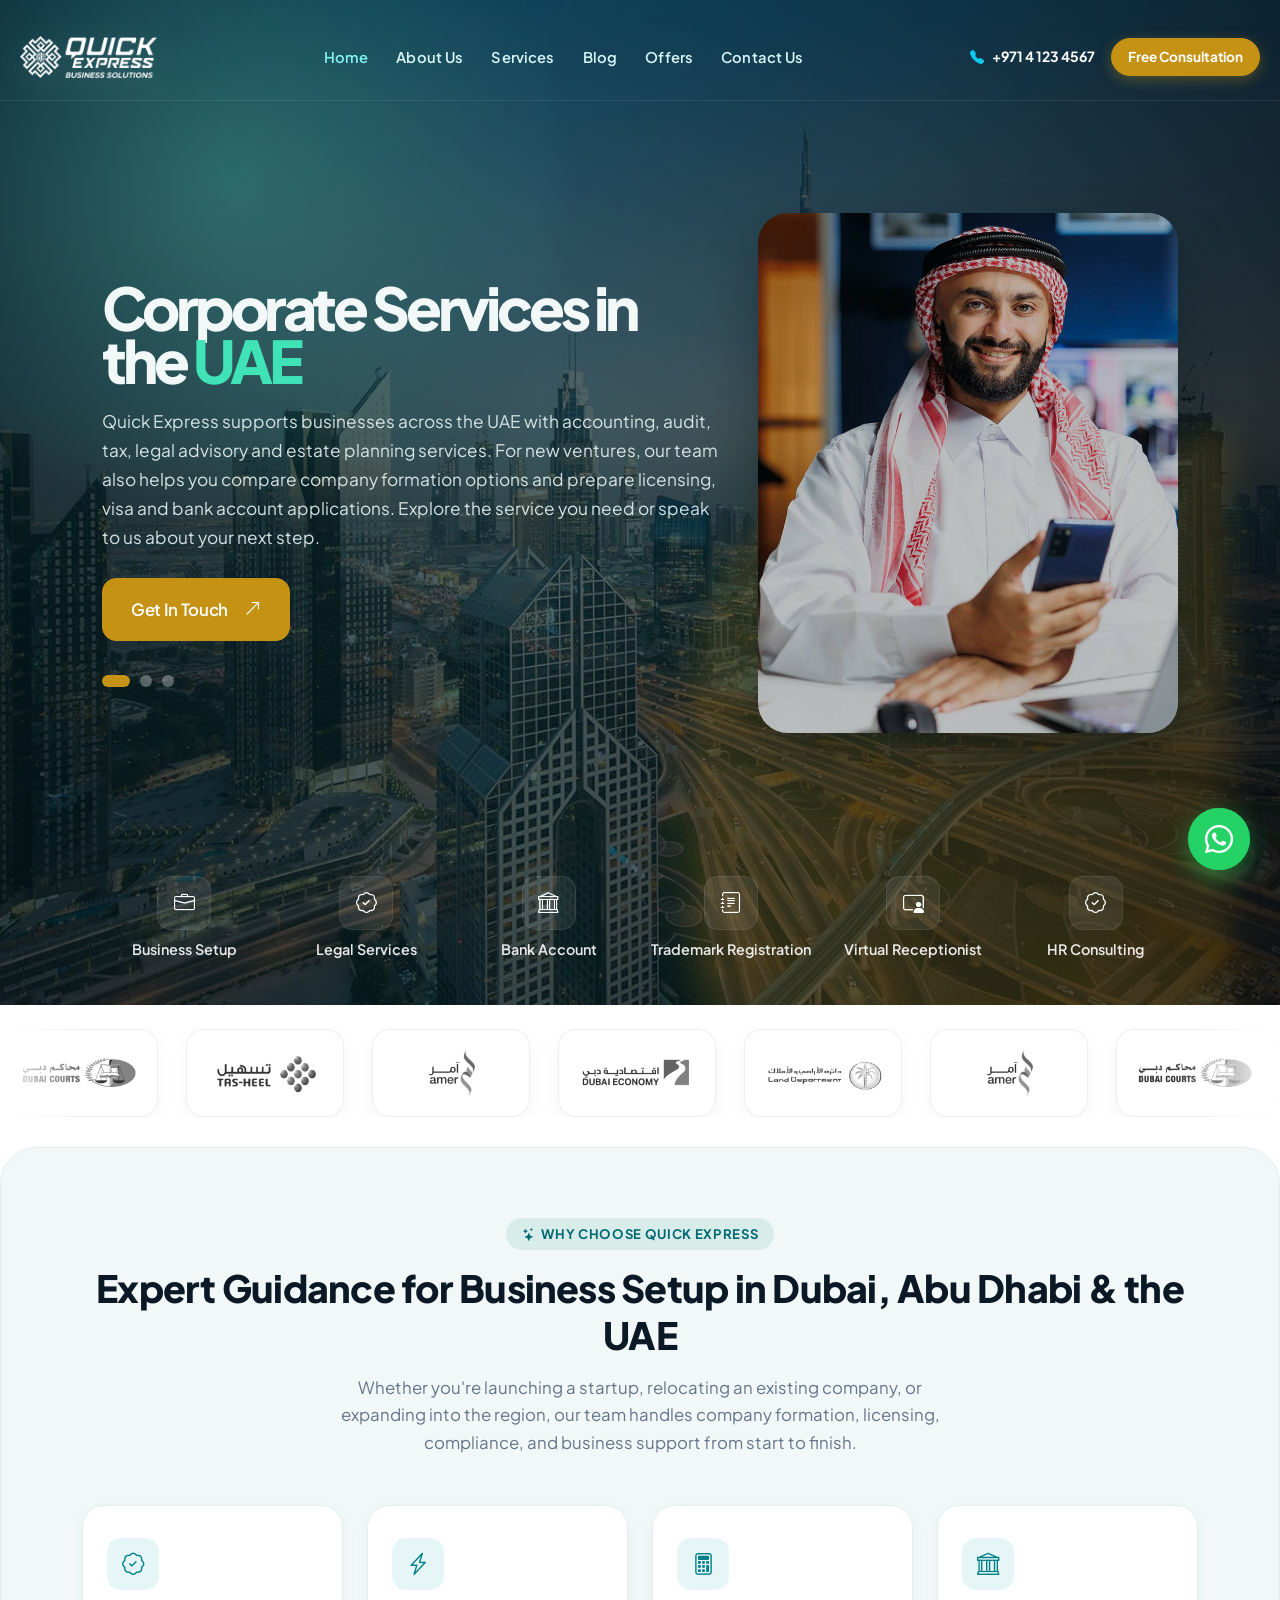
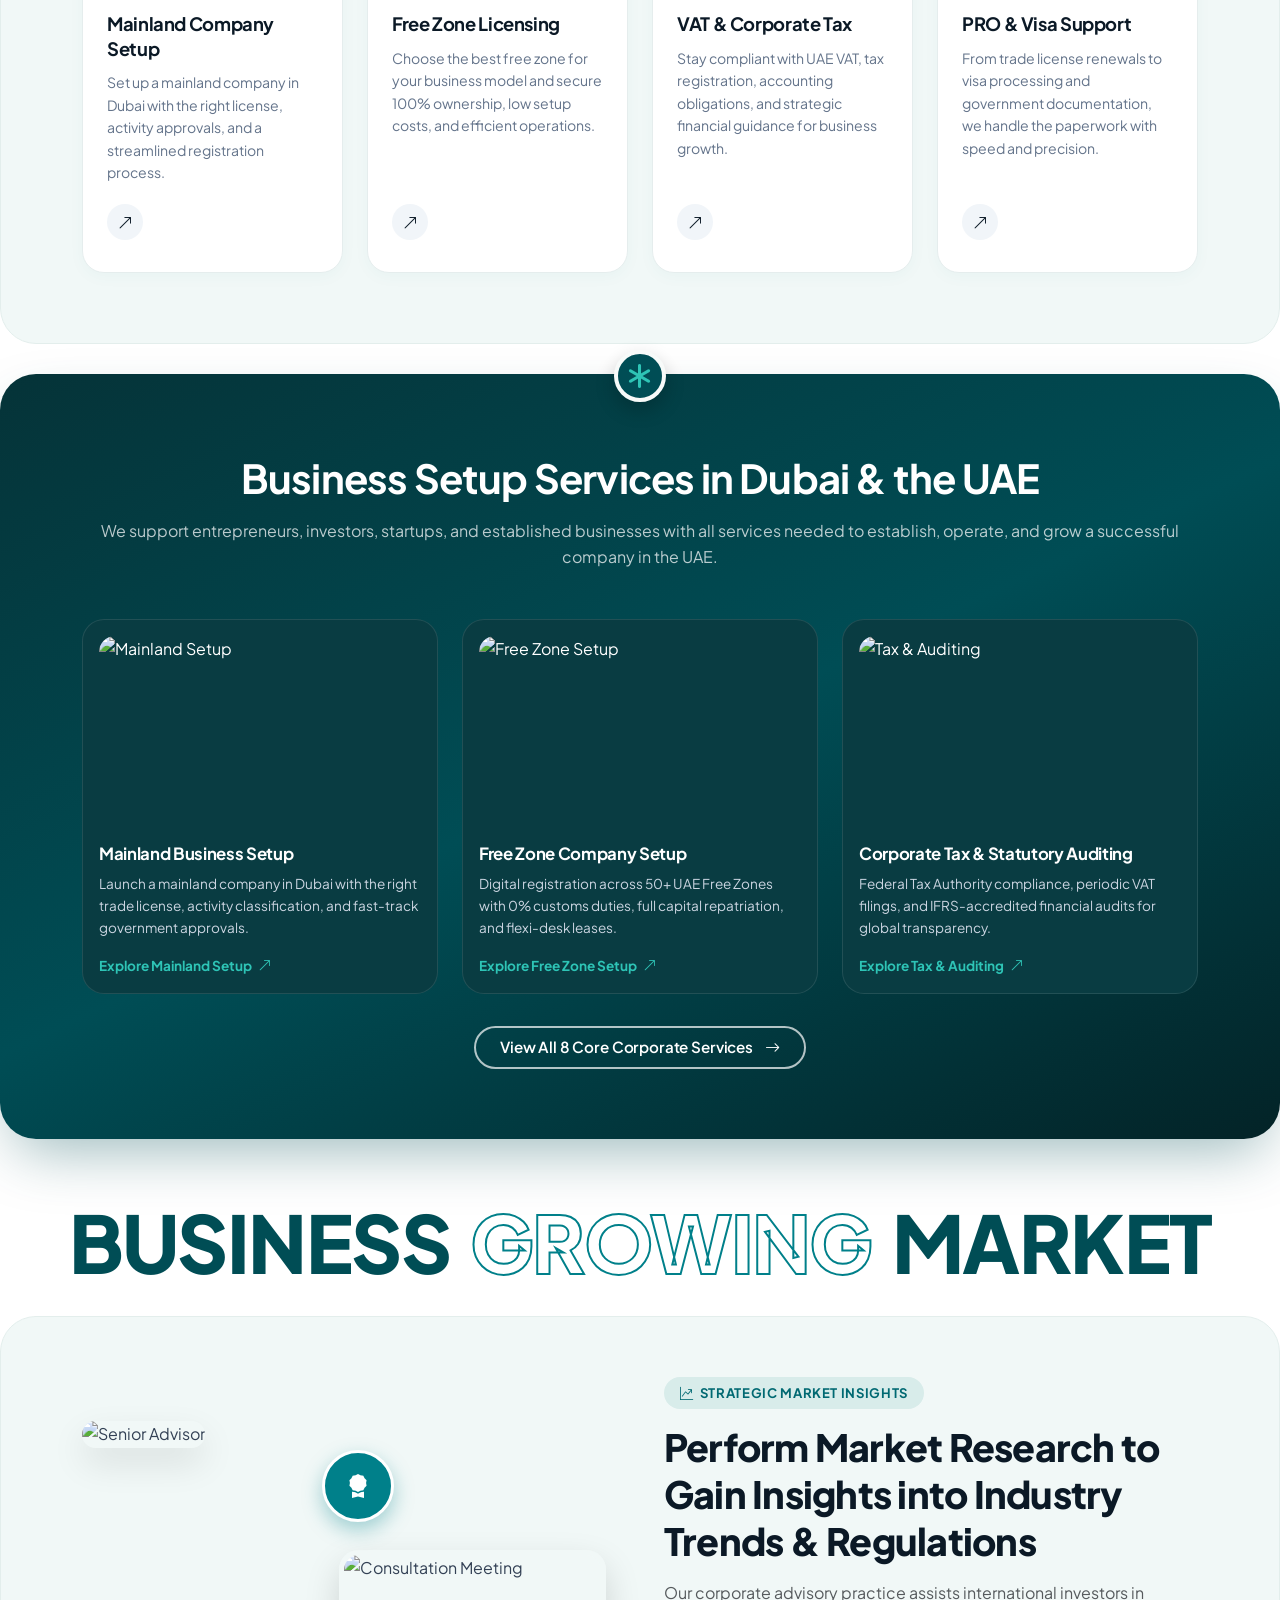
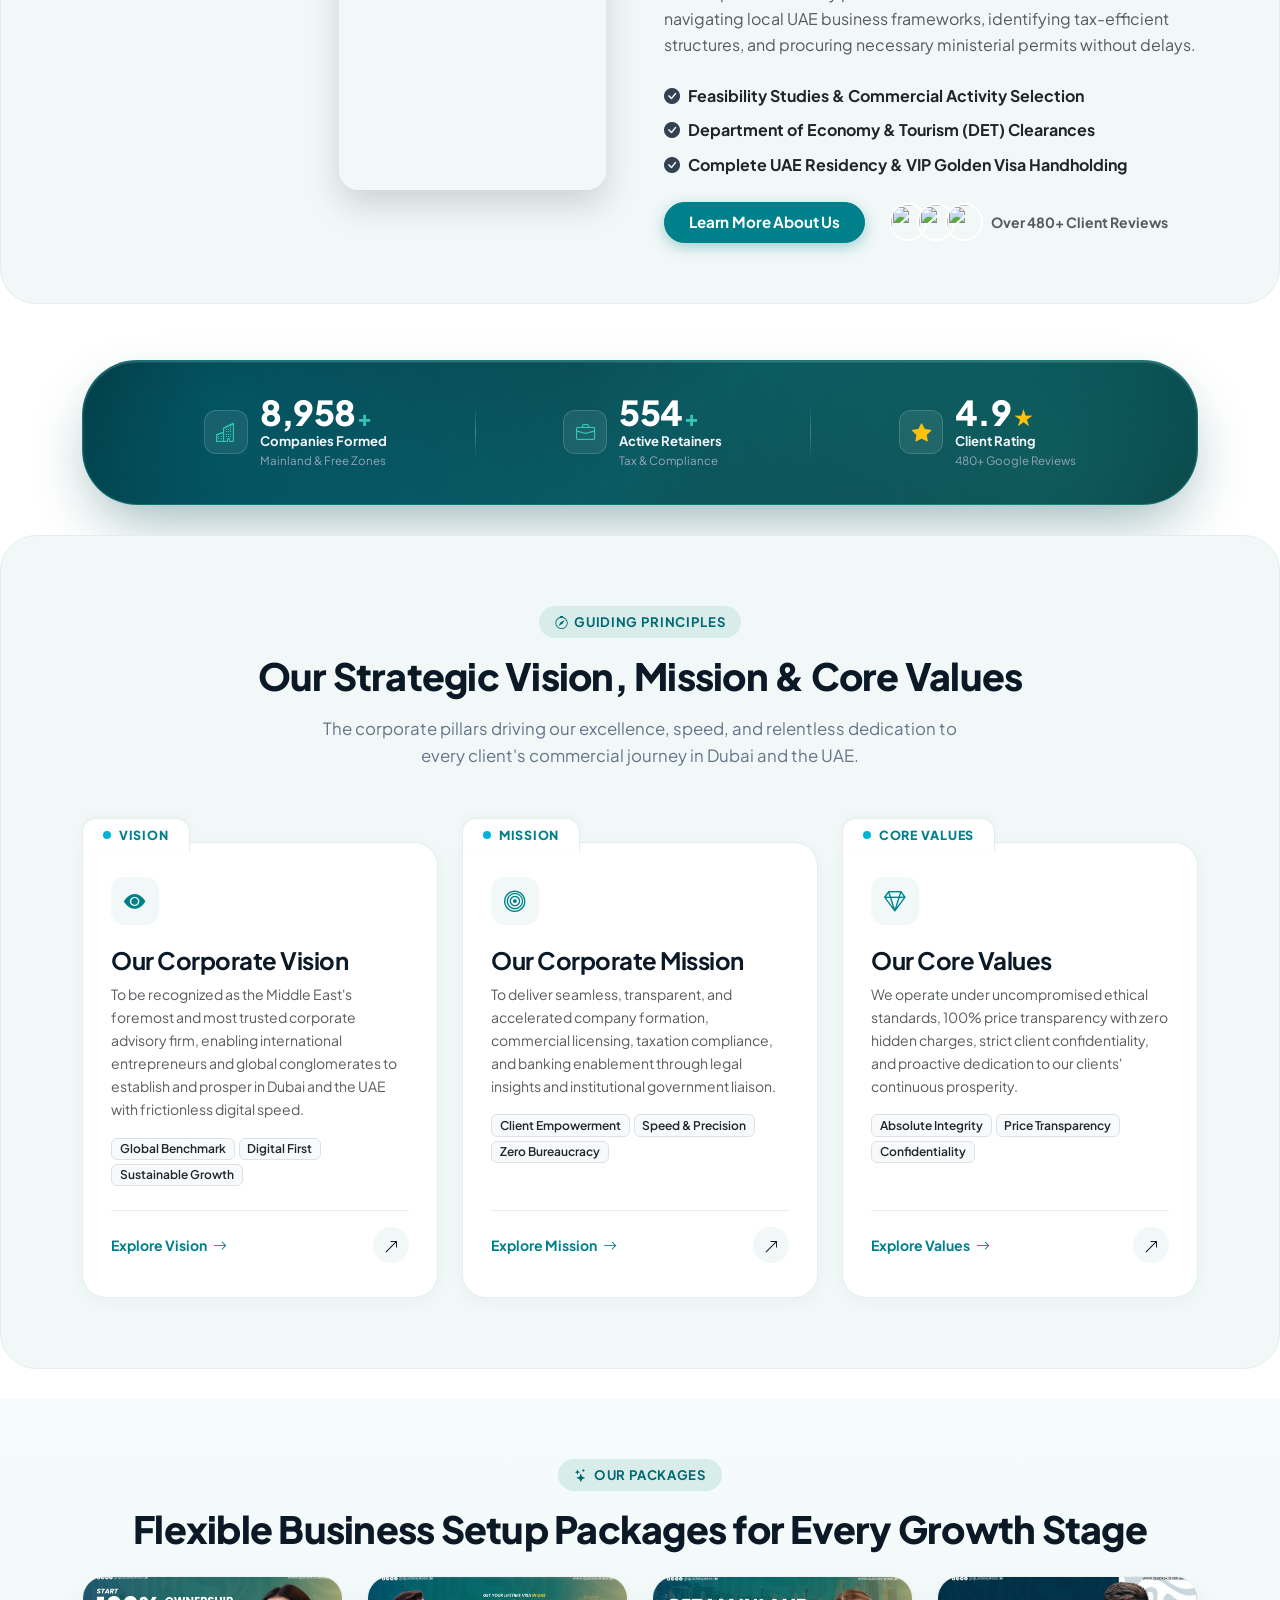
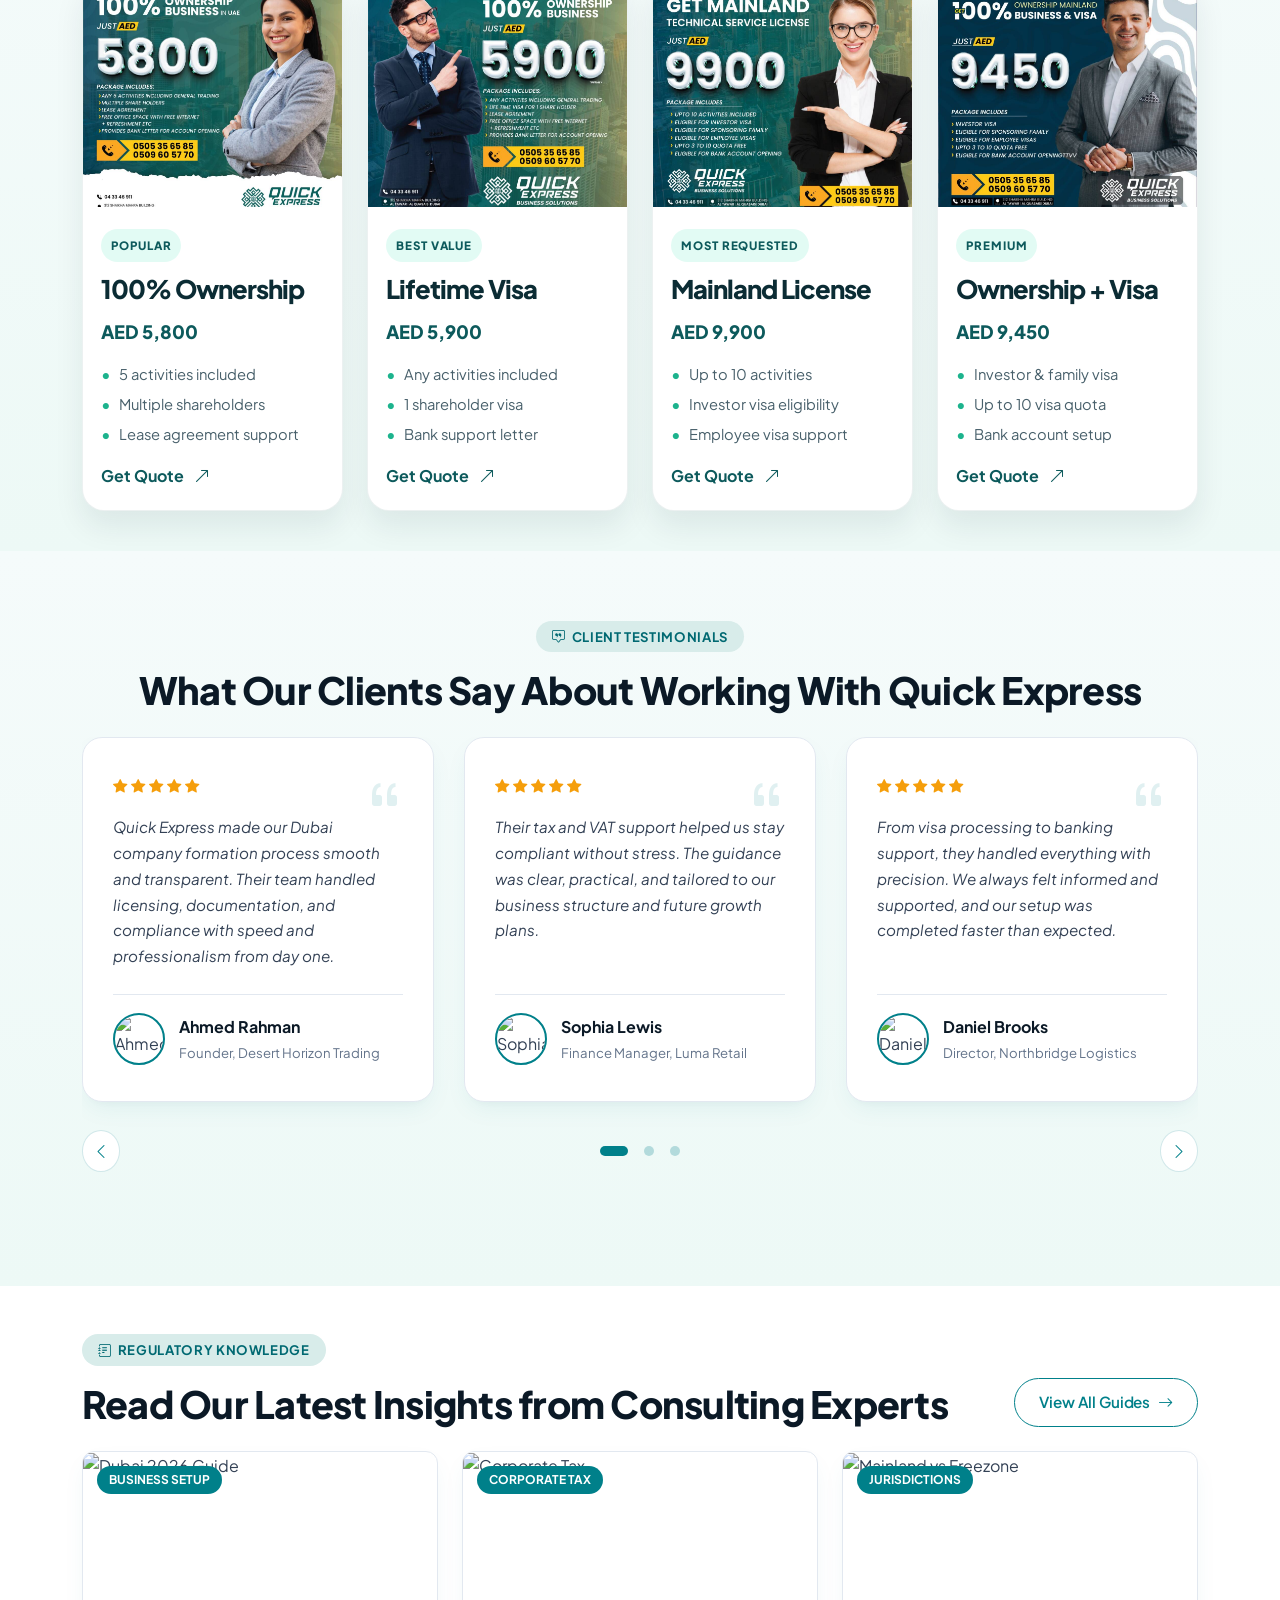
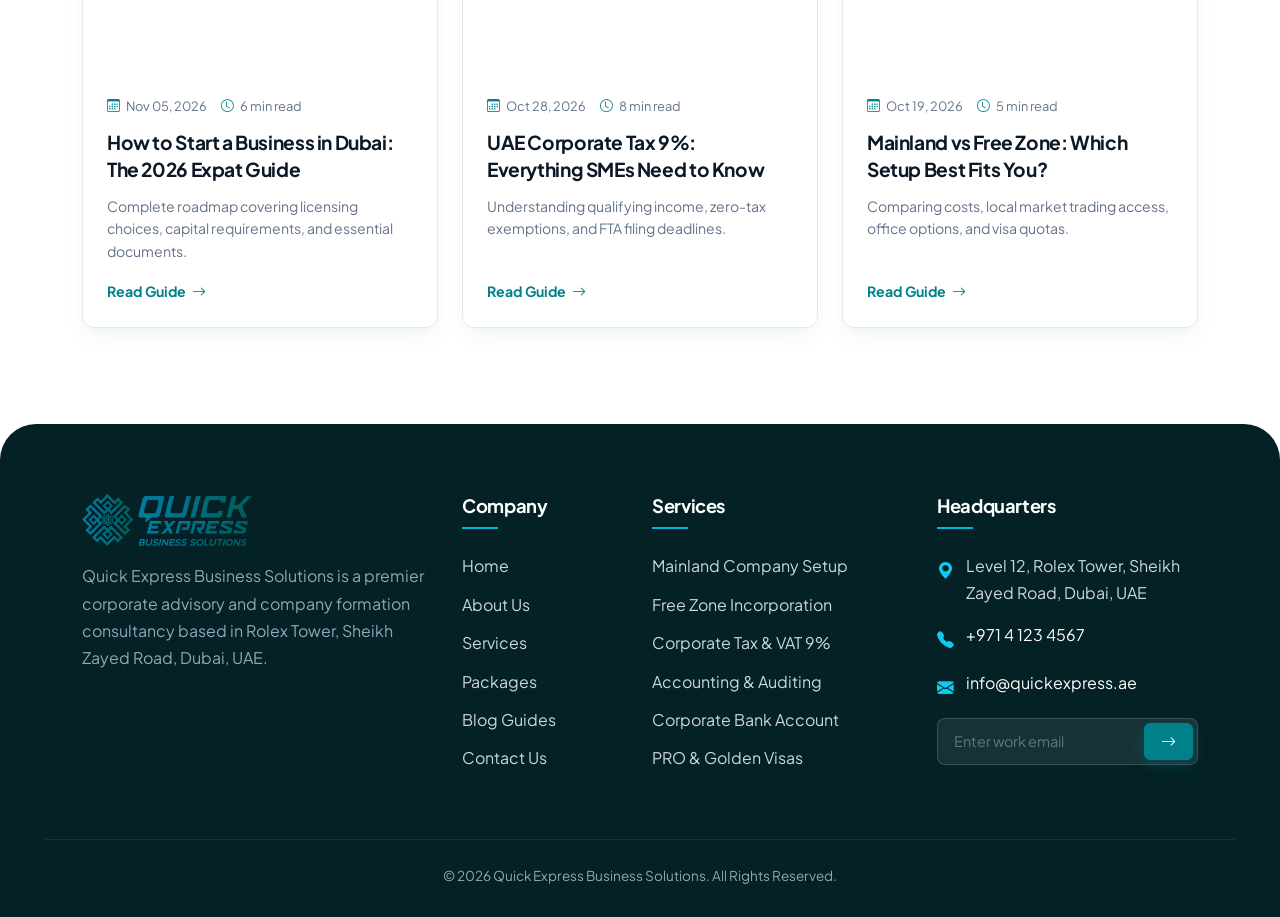
==== index.html @ 0cdf0d14 "Updated Quick Express website" ====
<!DOCTYPE html>
<html lang="en">

<head>
  <meta charset="UTF-8">
  <meta name="viewport" content="width=device-width, initial-scale=1.0">
  <title>Best Business Setup Consultants in Dubai, UAE - Quick Express</title>
  <meta name="description"
    content="Quick Express provides business setup consultants in Dubai, UAE for company registration, free zone licensing, mainland setup, PRO services, VAT, and corporate compliance.">
  <meta name="keywords"
    content="Business setup Dubai, UAE company formation, free zone license, mainland company setup, corporate tax UAE, PRO services Dubai, accounting auditing UAE">

  <!-- Favicon -->
  <link rel="icon" type="image/png" href="assets/images/logo-icon.png">

  <!-- Google Fonts: Plus Jakarta Sans -->
  <link rel="preconnect" href="https://fonts.googleapis.com">
  <link rel="preconnect" href="https://fonts.gstatic.com" crossorigin>
  <link href="https://fonts.googleapis.com/css2?family=Plus+Jakarta+Sans:wght@300;400;500;600;700;800;900&display=swap"
    rel="stylesheet">

  <!-- Bootstrap 5.3.3 CSS -->
  <link href="https://cdn.jsdelivr.net/npm/bootstrap@5.3.3/dist/css/bootstrap.min.css" rel="stylesheet">

  <!-- Bootstrap Icons & Font Awesome 6.5 -->
  <link rel="stylesheet" href="https://cdn.jsdelivr.net/npm/bootstrap-icons@1.11.3/font/bootstrap-icons.min.css">
  <link rel="stylesheet" href="https://cdnjs.cloudflare.com/ajax/libs/font-awesome/6.5.1/css/all.min.css">

  <!-- Swiper 11 CSS -->
  <link rel="stylesheet" href="https://cdn.jsdelivr.net/npm/swiper@11/swiper-bundle.min.css">

  <!-- AOS CSS -->
  <link rel="stylesheet" href="https://cdn.jsdelivr.net/npm/aos@2.3.4/dist/aos.css">

  <!-- Custom CSS -->
  <link rel="stylesheet" href="assets/css/style.css">
</head>

<body class="layout-page-wrapper">

  <div class="boxed-content-wrapper">

    <!-- ================= 1. HERO DARK CARD WITH EMBEDDED NAV ================= -->
    <header class="hero-notched-card mb-4" data-aos="fade-down">

      <!-- Embedded Top Navbar -->
      <nav class="hero-nav-bar">
        <a href="index.html" class="hero-brand-pill">
          <img src="assets/images/logo.png" alt="Quick Express Business Solutions">
        </a>

        <ul class="hero-nav-links d-none d-lg-flex">
          <li><a href="index.html" class="active">Home</a></li>
          <li><a href="about.html">About Us</a></li>
          <li><a href="services.html">Services</a></li>
          <li><a href="blog.html">Blog</a></li>
          <li><a href="offers.html">Offers</a></li>
          <li><a href="contact.html">Contact Us</a></li>
        </ul>

        <div class="d-flex align-items-center gap-3">
          <a href="tel:+97141234567"
            class="d-none d-md-inline-flex text-white small fw-bold align-items-center gap-2 text-decoration-none opacity-90">
            <i class="bi bi-telephone-fill text-info"></i> +971 4 123 4567
          </a>
          <button class="btn btn-gold btn-sm rounded-pill px-3 py-2 fw-bold" data-bs-toggle="modal"
            data-bs-target="#consultationModal">
            Free Consultation
          </button>
          <button class="btn btn-outline-white btn-sm d-lg-none rounded-circle p-2" type="button"
            data-bs-toggle="offcanvas" data-bs-target="#mobileMenuOffcanvas" aria-label="Toggle navigation"
            style="width: 38px; height: 38px;">
            <i class="bi bi-list fs-5"></i>
          </button>
        </div>
      </nav>

      <div class="container">
        <!-- Hero Main Content Grid -->
        <div class="hero-layout" data-aos="fade-up">
          <div class="hero-copy-container" data-aos="fade-right" data-aos-delay="100">
            <h1 class="hero-main-title">
              Corporate Services in the <span class="hero-title-highlight">UAE</span>
            </h1>

            <p class="hero-subtitle">
              Quick Express supports businesses across the UAE with accounting, audit, tax, legal advisory and estate
              planning services. For new ventures, our team also helps you compare company formation options and prepare
              licensing, visa and bank account applications. Explore the service you need or speak to us about your next
              step.
            </p>

            <div class="hero-cta-row">
              <button class="btn btn-gold hero-primary-btn" data-bs-toggle="modal" data-bs-target="#consultationModal">
                Get In Touch <i class="bi bi-arrow-up-right"></i>
              </button>
            </div>

           

            <div class="hero-slider-indicator" ahero-floating-callria-label="Slider position 1 of 3">
              <span class="is-active"></span>
              <span></span>
              <span></span>
            </div>
          </div>

          <div class="hero-visual-container" data-aos="fade-left" data-aos-delay="200">
            <div class="hero-portrait-wrap">
              <img src="assets/images/hero-1.jpg"
                alt="Corporate advisory team in UAE">
            </div>

            <div class="hero-gold-curve" aria-hidden="true"></div>
            
          </div>
        </div>

        <div class="hero-services-strip">
          <div class="hero-service-item">
            <div class="hero-service-icon"><i class="bi bi-briefcase"></i></div>
            <span>Business Setup</span>
          </div>
          <div class="hero-service-item">
            <div class="hero-service-icon"><i class="bi bi-patch-check"></i></div>
            <span>Legal Services</span>
          </div>
          <div class="hero-service-item">
            <div class="hero-service-icon"><i class="bi bi-bank"></i></div>
            <span>Bank Account</span>
          </div>
          <div class="hero-service-item">
            <div class="hero-service-icon"><i class="bi bi-journal-text"></i></div>
            <span>Trademark Registration</span>
          </div>
          <div class="hero-service-item">
            <div class="hero-service-icon"><i class="bi bi-person-video3"></i></div>
            <span>Virtual Receptionist</span>
          </div>
          <div class="hero-service-item">
            <div class="hero-service-icon"><i class="bi bi-patch-check"></i></div>
            <span>HR Consulting</span>
          </div>
        </div>
      </div>
    </header>

  

    <!-- ================= 3. PARTNERS LOGO MARQUEE / BRANDS BAR ================= -->
    <div class="brands-row-strip" data-aos="fade-up">
      <div class="brands-marquee">
        <div class="brands-track">
          <div class="brand-inline-item"><img src="assets/images/clients/1.png" alt="Client Logo"></div>
          <div class="brand-inline-item"><img src="assets/images/clients/2.png" alt="Client Logo"></div>
          <div class="brand-inline-item"><img src="assets/images/clients/3.png" alt="Client Logo"></div>
          <div class="brand-inline-item"><img src="assets/images/clients/4.png" alt="Client Logo"></div>
          <div class="brand-inline-item"><img src="assets/images/clients/5.png" alt="Client Logo"></div>
          <div class="brand-inline-item"><img src="assets/images/clients/02.png" alt="Client Logo"></div>
          <div class="brand-inline-item"><img src="assets/images/clients/1.png" alt="Client Logo"></div>
          <div class="brand-inline-item"><img src="assets/images/clients/2.png" alt="Client Logo"></div>
          <div class="brand-inline-item"><img src="assets/images/clients/3.png" alt="Client Logo"></div>
          <div class="brand-inline-item"><img src="assets/images/clients/4.png" alt="Client Logo"></div>
          <div class="brand-inline-item"><img src="assets/images/clients/5.png" alt="Client Logo"></div>
          <div class="brand-inline-item"><img src="assets/images/clients/02.png" alt="Client Logo"></div>
        </div>
      </div>
    </div>

    <!-- ================= 3. CORE ADVANTAGES / UNLOCK POTENTIAL (LIGHT MINT) ================= -->
    <section class="light-mint-container" data-aos="fade-up">
      <div class="container">
        <div class="text-center mb-5">
          <span class="pill-section-tag"><i class="bi bi-stars"></i> Why choose Quick Express</span>
          <h2 class="section-title">
            Expert Guidance for Business Setup in Dubai, Abu Dhabi & the UAE
          </h2>
          <p class="section-subtitle">
            Whether you're launching a startup, relocating an existing company, or expanding into the region, our team
            handles company formation, licensing, compliance, and business support from start to finish.
          </p>
        </div>

        <div class="row g-4">
        <!-- Card 1 -->
        <div class="col-md-6 col-lg-3" data-aos="fade-up" data-aos-delay="100">
          <div class="feature-box-card">
            <div class="feature-box-icon"><i class="bi bi-patch-check"></i></div>
            <h4 class="feature-box-title">Mainland Company Setup</h4>
            <p class="feature-box-desc">Set up a mainland company in Dubai with the right license, activity approvals, and a streamlined registration process.</p>
            <a href="service-details.html?type=mainland" class="feature-box-link" title="Learn more"><i
                class="bi bi-arrow-up-right"></i></a>
          </div>
        </div>

        <!-- Card 2 -->
        <div class="col-md-6 col-lg-3" data-aos="fade-up" data-aos-delay="200">
          <div class="feature-box-card">
            <div class="feature-box-icon"><i class="bi bi-lightning-charge"></i></div>
            <h4 class="feature-box-title">Free Zone Licensing</h4>
            <p class="feature-box-desc">Choose the best free zone for your business model and secure 100% ownership, low setup costs, and efficient operations.</p>
            <a href="service-details.html?type=freezone" class="feature-box-link" title="Learn more"><i
                class="bi bi-arrow-up-right"></i></a>
          </div>
        </div>

        <!-- Card 3 -->
        <div class="col-md-6 col-lg-3" data-aos="fade-up" data-aos-delay="300">
          <div class="feature-box-card">
            <div class="feature-box-icon"><i class="bi bi-calculator"></i></div>
            <h4 class="feature-box-title">VAT & Corporate Tax</h4>
            <p class="feature-box-desc">Stay compliant with UAE VAT, tax registration, accounting obligations, and strategic financial guidance for business growth.</p>
            <a href="service-details.html?type=tax" class="feature-box-link" title="Learn more"><i
                class="bi bi-arrow-up-right"></i></a>
          </div>
        </div>

        <!-- Card 4 -->
        <div class="col-md-6 col-lg-3" data-aos="fade-up" data-aos-delay="400">
          <div class="feature-box-card">
            <div class="feature-box-icon"><i class="bi bi-bank"></i></div>
            <h4 class="feature-box-title">PRO & Visa Support</h4>
            <p class="feature-box-desc">From trade license renewals to visa processing and government documentation, we handle the paperwork with speed and precision.</p>
            <a href="service-details.html?type=banking" class="feature-box-link" title="Learn more"><i
                class="bi bi-arrow-up-right"></i></a>
          </div>
        </div>
      </div>
      </div>
    </section>

    <!-- ================= 4. DARK NOTCHED SERVICES CONTAINER ================= -->
    <section class="dark-services-shelf" data-aos="fade-up">
      <div class="container">
        <!-- Centered Notch Emblem -->
        <div class="shelf-notch-badge">
          <i class="bi bi-asterisk"></i>
        </div>

        <div class="text-center mb-5">
          <h2 class="display-6 fw-bold text-white mb-3">
            Business Setup Services in Dubai & the UAE
          </h2>
          <p class="text-light opacity-75 max-w-700 mx-auto">
            We support entrepreneurs, investors, startups, and established businesses with all services needed to establish,
            operate, and grow a successful company in the UAE.
          </p>
        </div>

        <div class="row g-4 mb-4">
        <!-- Service Card 1 -->
        <div class="col-md-4" data-aos="fade-up" data-aos-delay="100">
          <div class="shelf-service-card">
            <img src="https://images.unsplash.com/photo-1486406146926-c627a92ad1ab?auto=format&fit=crop&w=600&q=80"
              alt="Mainland Setup" class="shelf-service-img">
            <h4 class="shelf-service-title">Mainland Business Setup</h4>
            <p class="shelf-service-desc">Launch a mainland company in Dubai with the right trade license, activity classification, and fast-track government approvals.</p>
            <a href="service-details.html?type=mainland" class="shelf-service-arrow">
              Explore Mainland Setup <i class="bi bi-arrow-up-right"></i>
            </a>
          </div>
        </div>

        <!-- Service Card 2 -->
        <div class="col-md-4" data-aos="fade-up" data-aos-delay="200">
          <div class="shelf-service-card">
            <img src="https://images.unsplash.com/photo-1512453979798-5ea266f8880c?auto=format&fit=crop&w=600&q=80"
              alt="Free Zone Setup" class="shelf-service-img">
            <h4 class="shelf-service-title">Free Zone Company Setup</h4>
            <p class="shelf-service-desc">Digital registration across 50+ UAE Free Zones with 0% customs duties, full
              capital repatriation, and flexi-desk leases.</p>
            <a href="service-details.html?type=freezone" class="shelf-service-arrow">
              Explore Free Zone Setup <i class="bi bi-arrow-up-right"></i>
            </a>
          </div>
        </div>

        <!-- Service Card 3 -->
        <div class="col-md-4" data-aos="fade-up" data-aos-delay="300">
          <div class="shelf-service-card">
            <img src="https://images.unsplash.com/photo-1554224155-8d04cb21cd6c?auto=format&fit=crop&w=600&q=80"
              alt="Tax & Auditing" class="shelf-service-img">
            <h4 class="shelf-service-title">Corporate Tax & Statutory Auditing</h4>
            <p class="shelf-service-desc">Federal Tax Authority compliance, periodic VAT filings, and IFRS-accredited
              financial audits for global transparency.</p>
            <a href="service-details.html?type=tax" class="shelf-service-arrow">
              Explore Tax & Auditing <i class="bi bi-arrow-up-right"></i>
            </a>
          </div>
        </div>
      </div>

      <div class="text-center pt-2">
        <a href="services.html" class="btn btn-outline-white rounded-pill px-4 py-2">
          View All 8 Core Corporate Services <i class="bi bi-arrow-right ms-1"></i>
        </a>
      </div>
      </div>
    </section>

    <!-- ================= 5. GIANT RUNNING MARQUEE DISPLAY BANNER ================= -->
    <div class="giant-marquee-section" data-aos="fade-up">
      <div class="giant-banner-text">
        <span>Business</span>
        <span class="outline-text">Growing</span>
        <span>Market</span>
      </div>
    </div>

    <!-- ================= 6. MARKET RESEARCH & STRATEGIC INSIGHTS SHOWCASE ================= -->
    <section class="research-showcase-box" data-aos="fade-up">
      <div class="container">
        <div class="row align-items-center g-5">
          <div class="col-lg-6">
            <div class="research-collage-left">
              <img src="https://images.unsplash.com/photo-1573496359142-b8d87734a5a2?auto=format&fit=crop&w=700&q=80"
                alt="Senior Advisor" class="research-img-main">
              <img src="https://images.unsplash.com/photo-1551836022-d5d88e9218df?auto=format&fit=crop&w=500&q=80"
                alt="Consultation Meeting" class="research-img-sub">
              <div class="rotating-circle-badge" title="12+ Years Excellence">
                <i class="bi bi-award-fill"></i>
              </div>
            </div>
          </div>

          <div class="col-lg-6">
            <span class="pill-section-tag"><i class="bi bi-graph-up-arrow"></i> Strategic Market Insights</span>
            <h2 class="section-title">
              Perform Market Research to Gain Insights into Industry Trends & Regulations
            </h2>
            <p class="text-muted mb-4">
              Our corporate advisory practice assists international investors in navigating local UAE business frameworks,
              identifying tax-efficient structures, and procuring necessary ministerial permits without delays.
            </p>

            <div class="d-flex flex-column gap-2 mb-4">
              <div class="d-flex align-items-center gap-2">
                <i class="bi bi-check-circle-fill  "></i>
                <strong class="text-dark">Feasibility Studies & Commercial Activity Selection</strong>
              </div>
              <div class="d-flex align-items-center gap-2">
                <i class="bi bi-check-circle-fill  "></i>
                <strong class="text-dark">Department of Economy & Tourism (DET) Clearances</strong>
              </div>
              <div class="d-flex align-items-center gap-2">
                <i class="bi bi-check-circle-fill  "></i>
                <strong class="text-dark">Complete UAE Residency & VIP Golden Visa Handholding</strong>
              </div>
            </div>

            <div class="d-flex align-items-center gap-4 flex-wrap">
              <a href="about.html" class="btn btn-primary rounded-pill px-4 py-2 fw-bold">
                Learn More About Us
              </a>
              <div class="d-flex align-items-center gap-2">
                <div class="d-flex">
                  <img
                    src="https://images.unsplash.com/photo-1534528741775-53994a69daeb?auto=format&fit=crop&w=60&h=60&q=80"
                    class="rounded-circle border border-2 border-white"
                    style="width: 38px; height: 38px; object-fit: cover; margin-right: -10px;">
                  <img
                    src="https://images.unsplash.com/photo-1507003211169-0a1dd7228f2d?auto=format&fit=crop&w=60&h=60&q=80"
                    class="rounded-circle border border-2 border-white"
                    style="width: 38px; height: 38px; object-fit: cover; margin-right: -10px;">
                  <img
                    src="https://images.unsplash.com/photo-1500648767791-00dcc994a43e?auto=format&fit=crop&w=60&h=60&q=80"
                    class="rounded-circle border border-2 border-white"
                    style="width: 38px; height: 38px; object-fit: cover;">
                </div>
                <small class="text-muted fw-bold">Over 480+ Client Reviews</small>
              </div>
            </div>
          </div>
        </div>
      </div>
    </section>

    <!-- ================= 7. NOTCHED PILL METRICS STRIP ================= -->
    <div class="notched-pill-wrapper" data-aos="fade-up">
      <div class="container">
        <!-- Authentic Top Notch Tab -->
       

        <div class="pill-metrics-banner">
          <div class="row align-items-center g-4">
            <!-- Left Column: Impact Title & Badge -->
          

            <!-- Center Column: 3 Metric Pods with Dividers -->
            <div class="col-xl-12 col-lg-12">
              <div class="metrics-pods-group">
                <!-- Pod 1 -->
                <div class="metric-pod">
                  <div class="metric-icon-bubble">
                    <i class="bi bi-buildings"></i>
                  </div>
                  <div>
                    <div class="metric-value-wrap">
                      <span class="metric-value counter-val" data-target="15000">15,000</span>
                      <span class="metric-accent">+</span>
                    </div>
                    <div class="metric-sub-label">Companies Formed</div>
                    <small class="metric-sub-tag">Mainland & Free Zones</small>
                  </div>
                </div>

                <!-- Vertical Divider -->
                <div class="metric-v-divider"></div>

                <!-- Pod 2 -->
                <div class="metric-pod">
                  <div class="metric-icon-bubble">
                    <i class="bi bi-briefcase"></i>
                  </div>
                  <div>
                    <div class="metric-value-wrap">
                      <span class="metric-value counter-val" data-target="950">950</span>
                      <span class="metric-accent">+</span>
                    </div>
                    <div class="metric-sub-label">Active Retainers</div>
                    <small class="metric-sub-tag">Tax & Compliance</small>
                  </div>
                </div>

                <!-- Vertical Divider -->
                <div class="metric-v-divider"></div>

                <!-- Pod 3 -->
                <div class="metric-pod">
                  <div class="metric-icon-bubble">
                    <i class="bi bi-star-fill text-warning"></i>
                  </div>
                  <div>
                    <div class="metric-value-wrap">
                      <span class="metric-value">4.9</span>
                      <span class="metric-accent text-warning">★</span>
                    </div>
                    <div class="metric-sub-label">Client Rating</div>
                    <small class="metric-sub-tag">480+ Google Reviews</small>
                  </div>
                </div>
              </div>
            </div>

            <!-- Right Column: High-Impact Action & Phone -->
            <!-- <div class="col-xl-3 col-lg-3">
              <div class="metrics-action-wrap">
                <button class="btn-metrics-action" data-bs-toggle="modal" data-bs-target="#consultationModal">
                  <span>Claim Free Quote</span>
                  <div class="btn-arrow-circle"><i class="bi bi-arrow-up-right"></i></div>
                </button>
                <a href="tel:+97141234567" class="metrics-phone-link">
                  <i class="bi bi-telephone-fill text-info"></i> Direct: +971 4 123 4567
                </a>
              </div>
            </div> -->
          </div>
        </div>
      </div>
    </div>

    <!-- ================= 8. VISION, MISSION AND CORE VALUES (LIGHT MINT) ================= -->
    <section class="light-mint-container" data-aos="fade-up" id="visionMissionSection">
      <div class="container">
        <div class="text-center mb-5">
          <span class="pill-section-tag"><i class="bi bi-compass"></i> Guiding Principles</span>
          <h2 class="section-title">
            Our Strategic Vision, Mission & Core Values
          </h2>
          <p class="section-subtitle">
            The corporate pillars driving our excellence, speed, and relentless dedication to every client's commercial
            journey in Dubai and the UAE.
          </p>
        </div>

        <div class="row g-4">
        <!-- Vision -->
        <div class="col-md-4" data-aos="fade-up" data-aos-delay="100">
          <div class="step-folder-container">
            <div class="step-folder-notch">
              <span class="pricing-tab-dot"></span> Vision
            </div>
            <div class="step-folder-card">
              <div class="step-folder-icon">
                <i class="bi bi-eye-fill"></i>
              </div>
              <h4 class="fw-bold mb-2">Our Corporate Vision</h4>
              <p class="text-muted small mb-3">
                To be recognized as the Middle East's foremost and most trusted corporate advisory firm, enabling
                international entrepreneurs and global conglomerates to establish and prosper in Dubai and the UAE with
                frictionless digital speed.
              </p>
              <div class="d-flex flex-wrap gap-1 mb-4">
                <span class="badge bg-light text-dark border small fw-semibold">Global Benchmark</span>
                <span class="badge bg-light text-dark border small fw-semibold">Digital First</span>
                <span class="badge bg-light text-dark border small fw-semibold">Sustainable Growth</span>
              </div>
              <div
                class="mt-auto pt-3 d-flex align-items-center justify-content-between border-top border-light-subtle">
                <a href="about.html" class="  fw-bold small text-decoration-none">
                  Explore Vision <i class="bi bi-arrow-right ms-1"></i>
                </a>
                <a href="about.html" class="step-circle-link" title="Explore Vision">
                  <i class="bi bi-arrow-up-right"></i>
                </a>
              </div>
            </div>
          </div>
        </div>

        <!-- Mission -->
        <div class="col-md-4" data-aos="fade-up" data-aos-delay="200">
          <div class="step-folder-container">
            <div class="step-folder-notch">
              <span class="pricing-tab-dot"></span> Mission
            </div>
            <div class="step-folder-card">
              <div class="step-folder-icon">
                <i class="bi bi-bullseye"></i>
              </div>
              <h4 class="fw-bold mb-2">Our Corporate Mission</h4>
              <p class="text-muted small mb-3">
                To deliver seamless, transparent, and accelerated company formation, commercial licensing, taxation
                compliance, and banking enablement through legal insights and institutional government liaison.
              </p>
              <div class="d-flex flex-wrap gap-1 mb-4">
                <span class="badge bg-light text-dark border small fw-semibold">Client Empowerment</span>
                <span class="badge bg-light text-dark border small fw-semibold">Speed & Precision</span>
                <span class="badge bg-light text-dark border small fw-semibold">Zero Bureaucracy</span>
              </div>
              <div
                class="mt-auto pt-3 d-flex align-items-center justify-content-between border-top border-light-subtle">
                <a href="about.html" class="  fw-bold small text-decoration-none">
                  Explore Mission <i class="bi bi-arrow-right ms-1"></i>
                </a>
                <a href="about.html" class="step-circle-link" title="Explore Mission">
                  <i class="bi bi-arrow-up-right"></i>
                </a>
              </div>
            </div>
          </div>
        </div>

        <!-- Core Values -->
        <div class="col-md-4" data-aos="fade-up" data-aos-delay="300">
          <div class="step-folder-container">
            <div class="step-folder-notch">
              <span class="pricing-tab-dot"></span> Core Values
            </div>
            <div class="step-folder-card">
              <div class="step-folder-icon">
                <i class="bi bi-gem"></i>
              </div>
              <h4 class="fw-bold mb-2">Our Core Values</h4>
              <p class="text-muted small mb-3">
                We operate under uncompromised ethical standards, 100% price transparency with zero hidden charges,
                strict client confidentiality, and proactive dedication to our clients' continuous prosperity.
              </p>
              <div class="d-flex flex-wrap gap-1 mb-4">
                <span class="badge bg-light text-dark border small fw-semibold">Absolute Integrity</span>
                <span class="badge bg-light text-dark border small fw-semibold">Price Transparency</span>
                <span class="badge bg-light text-dark border small fw-semibold">Confidentiality</span>
              </div>
              <div
                class="mt-auto pt-3 d-flex align-items-center justify-content-between border-top border-light-subtle">
                <a href="about.html" class="  fw-bold small text-decoration-none">
                  Explore Values <i class="bi bi-arrow-right ms-1"></i>
                </a>
                <a href="about.html" class="step-circle-link" title="Explore Values">
                  <i class="bi bi-arrow-up-right"></i>
                </a>
              </div>
            </div>
          </div>
        </div>
      </div>
      </div>
    </section>

   
  <!-- ================= 2. OUR PACKAGES ================= -->
    <section class="package-showcase-section">
      <div class="container">
        <div class="section-heading text-center mb-4">
          <span class="pill-section-tag"><i class="bi bi-stars"></i> Our Packages</span>
          <h2 class="section-title">Flexible Business Setup Packages for Every Growth Stage</h2>
        </div>

        <div class="row g-4">
          <div class="col-lg-3 col-md-6">
            <article class="package-card">
              <img src="assets/images/packages/1.jpg" alt="100% Ownership Package">
              <div class="package-card-body">
                <span class="package-label">Popular</span>
                <h3>100% Ownership</h3>
                <div class="package-price">AED 5,800</div>
                <ul>
                  <li>5 activities included</li>
                  <li>Multiple shareholders</li>
                  <li>Lease agreement support</li>
                </ul>
                <a href="#" class="package-link">Get Quote <i class="bi bi-arrow-up-right"></i></a>
              </div>
            </article>
          </div>

          <div class="col-lg-3 col-md-6">
            <article class="package-card">
              <img src="assets/images/packages/2.jpg" alt="Lifetime Visa Package">
              <div class="package-card-body">
                <span class="package-label">Best Value</span>
                <h3>Lifetime Visa</h3>
                <div class="package-price">AED 5,900</div>
                <ul>
                  <li>Any activities included</li>
                  <li>1 shareholder visa</li>
                  <li>Bank support letter</li>
                </ul>
                <a href="#" class="package-link">Get Quote <i class="bi bi-arrow-up-right"></i></a>
              </div>
            </article>
          </div>

          <div class="col-lg-3 col-md-6">
            <article class="package-card">
              <img src="assets/images/packages/3.jpg" alt="Mainland Technical License Package">
              <div class="package-card-body">
                <span class="package-label">Most Requested</span>
                <h3>Mainland License</h3>
                <div class="package-price">AED 9,900</div>
                <ul>
                  <li>Up to 10 activities</li>
                  <li>Investor visa eligibility</li>
                  <li>Employee visa support</li>
                </ul>
                <a href="#" class="package-link">Get Quote <i class="bi bi-arrow-up-right"></i></a>
              </div>
            </article>
          </div>

          <div class="col-lg-3 col-md-6">
            <article class="package-card">
              <img src="assets/images/packages/4.jpg" alt="Ownership Mainland Business Visa Package">
              <div class="package-card-body">
                <span class="package-label">Premium</span>
                <h3>Ownership + Visa</h3>
                <div class="package-price">AED 9,450</div>
                <ul>
                  <li>Investor & family visa</li>
                  <li>Up to 10 visa quota</li>
                  <li>Bank account setup</li>
                </ul>
                <a href="#" class="package-link">Get Quote <i class="bi bi-arrow-up-right"></i></a>
              </div>
            </article>
          </div>
        </div>
      </div>
    </section>

    <!-- ================= 3. CLIENT TESTIMONIALS CAROUSEL ================= -->
    <section class="testimonials-section" data-aos="fade-up">
      <div class="container">
        <div class="section-heading text-center mb-4">
          <span class="pill-section-tag"><i class="bi bi-chat-square-quote"></i> Client Testimonials</span>
          <h2 class="section-title">What Our Clients Say About Working With Quick Express</h2>
        </div>

        <div class="testimonials-swiper swiper">
          <div class="swiper-wrapper">
            <div class="swiper-slide">
              <article class="testimonial-card">
                <div class="testimonial-rating" aria-label="Rated 5 out of 5">
                  <i class="bi bi-star-fill"></i>
                  <i class="bi bi-star-fill"></i>
                  <i class="bi bi-star-fill"></i>
                  <i class="bi bi-star-fill"></i>
                  <i class="bi bi-star-fill"></i>
                </div>
                <div class="testimonial-quote-icon"><i class="bi bi-quote"></i></div>
                <p class="testimonial-text">Quick Express made our Dubai company formation process smooth and transparent. Their team handled licensing, documentation, and compliance with speed and professionalism from day one.</p>
                <div class="testimonial-author">
                  <img class="testimonial-avatar" src="https://images.unsplash.com/photo-1500648767791-00dcc994a43e?auto=format&fit=crop&w=200&q=80" alt="Ahmed Rahman">
                  <div>
                    <div class="testimonial-name">Ahmed Rahman</div>
                    <div class="testimonial-role">Founder, Desert Horizon Trading</div>
                  </div>
                </div>
              </article>
            </div>

            <div class="swiper-slide">
              <article class="testimonial-card">
                <div class="testimonial-rating" aria-label="Rated 5 out of 5">
                  <i class="bi bi-star-fill"></i>
                  <i class="bi bi-star-fill"></i>
                  <i class="bi bi-star-fill"></i>
                  <i class="bi bi-star-fill"></i>
                  <i class="bi bi-star-fill"></i>
                </div>
                <div class="testimonial-quote-icon"><i class="bi bi-quote"></i></div>
                <p class="testimonial-text">Their tax and VAT support helped us stay compliant without stress. The guidance was clear, practical, and tailored to our business structure and future growth plans.</p>
                <div class="testimonial-author">
                  <img class="testimonial-avatar" src="https://images.unsplash.com/photo-1494790108377-be9c29b29330?auto=format&fit=crop&w=200&q=80" alt="Sophia Lewis">
                  <div>
                    <div class="testimonial-name">Sophia Lewis</div>
                    <div class="testimonial-role">Finance Manager, Luma Retail</div>
                  </div>
                </div>
              </article>
            </div>

            <div class="swiper-slide">
              <article class="testimonial-card">
                <div class="testimonial-rating" aria-label="Rated 5 out of 5">
                  <i class="bi bi-star-fill"></i>
                  <i class="bi bi-star-fill"></i>
                  <i class="bi bi-star-fill"></i>
                  <i class="bi bi-star-fill"></i>
                  <i class="bi bi-star-fill"></i>
                </div>
                <div class="testimonial-quote-icon"><i class="bi bi-quote"></i></div>
                <p class="testimonial-text">From visa processing to banking support, they handled everything with precision. We always felt informed and supported, and our setup was completed faster than expected.</p>
                <div class="testimonial-author">
                  <img class="testimonial-avatar" src="https://images.unsplash.com/photo-1506794778202-cad84cf45f1d?auto=format&fit=crop&w=200&q=80" alt="Daniel Brooks">
                  <div>
                    <div class="testimonial-name">Daniel Brooks</div>
                    <div class="testimonial-role">Director, Northbridge Logistics</div>
                  </div>
                </div>
              </article>
            </div>
          </div>

          <div class="testimonials-controls">
            <button class="testi-prev" aria-label="Previous testimonial"><i class="bi bi-chevron-left"></i></button>
            <div class="testi-pagination"></div>
            <button class="testi-next" aria-label="Next testimonial"><i class="bi bi-chevron-right"></i></button>
          </div>
        </div>
      </div>
    </section>

    <!-- ================= 13. LATEST INSIGHTS & BLOGS ================= -->
    <section class="py-5" data-aos="fade-up">
      <div class="container">
        <div class="d-flex flex-column flex-md-row justify-content-between align-items-md-end mb-4">
          <div>
            <span class="pill-section-tag"><i class="bi bi-journal-text"></i> Regulatory Knowledge</span>
            <h2 class="section-title mb-0">Read Our Latest Insights from Consulting Experts</h2>
          </div>
          <div class="mt-3 mt-md-0">
            <a href="blog.html" class="btn btn-outline-primary rounded-pill px-4">
              View All Guides <i class="bi bi-arrow-right"></i>
            </a>
          </div>
        </div>

        <div class="row g-4">
        <!-- Blog 1 -->
        <div class="col-md-4" data-aos="fade-up" data-aos-delay="100">
          <div class="blog-card">
            <div class="blog-img-box">
              <img src="https://images.unsplash.com/photo-1512453979798-5ea266f8880c?auto=format&fit=crop&w=600&q=80"
                alt="Dubai 2026 Guide">
              <span class="blog-meta-badge">Business Setup</span>
            </div>
            <div class="blog-body">
              <div class="blog-info-meta">
                <span><i class="bi bi-calendar3"></i> Nov 05, 2026</span>
                <span><i class="bi bi-clock"></i> 6 min read</span>
              </div>
              <h4 class="blog-title">
                <a href="blog-details.html">How to Start a Business in Dubai: The 2026 Expat Guide</a>
              </h4>
              <p class="blog-snippet">Complete roadmap covering licensing choices, capital requirements, and essential
                documents.</p>
              <a href="blog-details.html" class="service-link">Read Guide <i class="bi bi-arrow-right"></i></a>
            </div>
          </div>
        </div>

        <!-- Blog 2 -->
        <div class="col-md-4" data-aos="fade-up" data-aos-delay="200">
          <div class="blog-card">
            <div class="blog-img-box">
              <img src="https://images.unsplash.com/photo-1554224155-8d04cb21cd6c?auto=format&fit=crop&w=600&q=80"
                alt="Corporate Tax">
              <span class="blog-meta-badge">Corporate Tax</span>
            </div>
            <div class="blog-body">
              <div class="blog-info-meta">
                <span><i class="bi bi-calendar3"></i> Oct 28, 2026</span>
                <span><i class="bi bi-clock"></i> 8 min read</span>
              </div>
              <h4 class="blog-title">
                <a href="blog-details.html">UAE Corporate Tax 9%: Everything SMEs Need to Know</a>
              </h4>
              <p class="blog-snippet">Understanding qualifying income, zero-tax exemptions, and FTA filing deadlines.
              </p>
              <a href="blog-details.html" class="service-link">Read Guide <i class="bi bi-arrow-right"></i></a>
            </div>
          </div>
        </div>

        <!-- Blog 3 -->
        <div class="col-md-4" data-aos="fade-up" data-aos-delay="300">
          <div class="blog-card">
            <div class="blog-img-box">
              <img src="https://images.unsplash.com/photo-1580674684081-7617fbf3d745?auto=format&fit=crop&w=600&q=80"
                alt="Mainland vs Freezone">
              <span class="blog-meta-badge">Jurisdictions</span>
            </div>
            <div class="blog-body">
              <div class="blog-info-meta">
                <span><i class="bi bi-calendar3"></i> Oct 19, 2026</span>
                <span><i class="bi bi-clock"></i> 5 min read</span>
              </div>
              <h4 class="blog-title">
                <a href="blog-details.html">Mainland vs Free Zone: Which Setup Best Fits You?</a>
              </h4>
              <p class="blog-snippet">Comparing costs, local market trading access, office options, and visa quotas.</p>
              <a href="blog-details.html" class="service-link">Read Guide <i class="bi bi-arrow-right"></i></a>
            </div>
          </div>
        </div>
        </div>
      </div>
      </div>
    </section>

    <!-- ================= 14. MODERN CURVED DARK FOOTER ================= -->
    <footer class="curved-modern-footer mt-5">
      <div class="container">
        <div class="row g-4 mb-5">
          <div class="col-lg-4 col-md-6">
          <img src="assets/images/logo-darck.png" alt="Quick Express Logo" class="footer-logo mb-3">
          <p class="footer-desc">
            Quick Express Business Solutions is a premier corporate advisory and company formation consultancy based in
            Rolex Tower, Sheikh Zayed Road, Dubai, UAE.
          </p>
        
        </div>

        <div class="col-lg-2 col-md-6">
          <h4 class="footer-title">Company</h4>
          <ul class="footer-links">
            <li><a href="index.html">Home</a></li>
            <li><a href="about.html">About Us</a></li>
            <li><a href="services.html">Services</a></li>
            <li><a href="offers.html">Packages</a></li>
            <li><a href="blog.html">Blog Guides</a></li>
            <li><a href="contact.html">Contact Us</a></li>
          </ul>
        </div>

        <div class="col-lg-3 col-md-6">
          <h4 class="footer-title">Services</h4>
          <ul class="footer-links">
            <li><a href="service-details.html?type=mainland">Mainland Company Setup</a></li>
            <li><a href="service-details.html?type=freezone">Free Zone Incorporation</a></li>
            <li><a href="service-details.html?type=tax">Corporate Tax & VAT 9%</a></li>
            <li><a href="service-details.html?type=accounting">Accounting & Auditing</a></li>
            <li><a href="service-details.html?type=banking">Corporate Bank Account</a></li>
            <li><a href="service-details.html?type=pro">PRO & Golden Visas</a></li>
          </ul>
        </div>

        <div class="col-lg-3 col-md-6">
          <h4 class="footer-title">Headquarters</h4>
          <div class="footer-contact-item">
            <i class="bi bi-geo-alt-fill text-info"></i>
            <div>Level 12, Rolex Tower, Sheikh Zayed Road, Dubai, UAE</div>
          </div>
          <div class="footer-contact-item">
            <i class="bi bi-telephone-fill text-info"></i>
            <div><a href="tel:+97141234567" class="text-white">+971 4 123 4567</a></div>
          </div>
          <div class="footer-contact-item">
            <i class="bi bi-envelope-fill text-info"></i>
            <div><a href="mailto:info@quickexpress.ae" class="text-white">info@quickexpress.ae</a></div>
          </div>

          <form class="footer-newsletter-input qe-ajax-form mt-3">
            <input type="email" class="form-control" placeholder="Enter work email" required>
            <button type="submit" class="btn btn-primary" aria-label="Subscribe"><i
                class="bi bi-arrow-right"></i></button>
          </form>
          </div>
        </div>
      </div>

      <div class="footer-bottom text-center">
        &copy; 2026 Quick Express Business Solutions. All Rights Reserved.
      </div>
    </footer>

  </div><!-- /boxed-content-wrapper -->

  <!-- ================= WHATSAPP CHAT INTEGRATION WIDGET ================= -->
  <button class="wa-floating-btn" id="waToggleBtn" aria-label="Chat with Quick Express on WhatsApp">
    <div class="wa-pulse"></div>
    <i class="fab fa-whatsapp"></i>
  </button>

  <div class="wa-chat-window" id="waChatWindow">
    <div class="wa-header">
      <div class="wa-header-agent">
        <img src="https://images.unsplash.com/photo-1573496359142-b8d87734a5a2?auto=format&fit=crop&w=120&h=120&q=80"
          alt="Consultant" class="wa-avatar">
        <div>
          <div class="wa-agent-title">Quick Express Support</div>
          <div class="wa-agent-status">
            <span class="wa-status-dot"></span> Online | Senior Advisor
          </div>
        </div>
      </div>
      <button class="wa-close-btn" id="waCloseBtn" aria-label="Close Chat Window"><i class="bi bi-x-lg"></i></button>
    </div>

    <div class="wa-body">
      <div class="wa-bubble">
        <p class="mb-1">Hello! Welcome to <strong>Quick Express Business Solutions</strong>.</p>
        <p class="mb-0">How can we assist you with your UAE company formation, taxes, or visa needs today?</p>
        <div class="wa-bubble-time">Just now</div>
      </div>

      <div class="wa-quick-options">
        <div class="wa-opt-chip" data-query="Hi, I would like to inquire about Dubai Free Zone setup.">
          <i class="bi bi-globe2  "></i> Free Zone Setup Package
        </div>
        <div class="wa-opt-chip" data-query="Hello, I want to form a Mainland company in Dubai with 100% ownership.">
          <i class="bi bi-building  "></i> Mainland (DED) License
        </div>
        <div class="wa-opt-chip" data-query="Hi, I need assistance with UAE Corporate Tax 9% and VAT.">
          <i class="bi bi-calculator  "></i> Corporate Tax & VAT Support
        </div>
        <div class="wa-opt-chip" data-query="Hello, can you help me open a Corporate Bank Account in the UAE?">
          <i class="bi bi-bank  "></i> Corporate Bank Account
        </div>
      </div>
    </div>

    <div class="wa-footer">
      <div class="input-group mb-2">
        <input type="text" id="waCustomMsg" class="form-control form-control-sm" placeholder="Type your inquiry...">
      </div>
      <button class="wa-start-chat-btn" id="waStartChatBtn">
        <i class="fab fa-whatsapp"></i> Chat on WhatsApp Now
      </button>
    </div>
  </div>

  <!-- ================= BACK TO TOP BUTTON ================= -->
  <button class="back-to-top-btn" id="backToTopBtn" aria-label="Back to Top">
    <i class="bi bi-arrow-up"></i>
  </button>

  <!-- ================= CONSULTATION MODAL ================= -->
  <div class="modal fade" id="consultationModal" tabindex="-1" aria-labelledby="consultationModalLabel"
    aria-hidden="true">
    <div class="modal-dialog modal-dialog-centered modal-lg">
      <div class="modal-content border-0 shadow-lg rounded-4">
        <div class="modal-header bg-gradient-teal text-white p-4">
          <div>
            <h5 class="modal-title fw-bold" id="consultationModalLabel"><i class="bi bi-calendar2-check me-2"></i> Book
              Free Business Consultation</h5>
            <p class="mb-0 small text-light opacity-75">Connect with our senior UAE corporate setup advisor today</p>
          </div>
          <button type="button" class="btn-close btn-close-white" data-bs-dismiss="modal" aria-label="Close"></button>
        </div>
        <div class="modal-body p-4">
          <form class="qe-ajax-form">
            <div class="row g-3">
              <div class="col-md-6">
                <label class="form-label small fw-semibold">Full Name *</label>
                <input type="text" class="form-control" placeholder="Your name" required>
              </div>
              <div class="col-md-6">
                <label class="form-label small fw-semibold">Email Address *</label>
                <input type="email" class="form-control" placeholder="you@company.com" required>
              </div>
              <div class="col-md-6">
                <label class="form-label small fw-semibold">Phone / WhatsApp Number *</label>
                <input type="tel" class="form-control" placeholder="+971 50 123 4567" required>
              </div>
              <div class="col-md-6">
                <label class="form-label small fw-semibold">Service Needed</label>
                <select class="form-select" id="modalServiceSelect">
                  <option value="mainland">Dubai Mainland Company Setup</option>
                  <option value="freezone" selected>Free Zone Company Formation</option>
                  <option value="tax">Corporate Tax & VAT Advisory</option>
                  <option value="banking">Corporate Banking Support</option>
                  <option value="pro">PRO & Residence Visas</option>
                </select>
              </div>
              <div class="col-12">
                <label class="form-label small fw-semibold">Notes / Requirements</label>
                <textarea class="form-control" id="modalNotes" rows="3"
                  placeholder="Tell us about your proposed business activities, number of partners, or visa requirements..."></textarea>
              </div>
            </div>
            <div class="mt-4 text-end">
              <button type="button" class="btn btn-outline-secondary me-2" data-bs-dismiss="modal">Cancel</button>
              <button type="submit" class="btn btn-primary px-4">
                <i class="bi bi-send-fill me-1"></i> Confirm Booking
              </button>
            </div>
          </form>
        </div>
      </div>
    </div>
  </div>


  <!-- ================= MOBILE NAVIGATION OFFCANVAS ================= -->
  <div class="offcanvas offcanvas-start bg-dark text-white" tabindex="-1" id="mobileMenuOffcanvas"
    aria-labelledby="mobileMenuOffcanvas">
    <div class="offcanvas-header border-bottom border-secondary p-3">
      <div class="bg-white p-2 rounded-2">
        <img src="assets/images/logo.png" alt="Quick Express Logo" style="height: 32px;">
      </div>
      <button type="button" class="btn-close btn-close-white" data-bs-dismiss="offcanvas" aria-label="Close"></button>
    </div>
    <div class="offcanvas-body p-4">
      <ul class="list-unstyled d-flex flex-column gap-3 fs-5 fw-semibold mb-4">
        <li><a href="index.html" class="text-white text-decoration-none d-flex align-items-center justify-content-between">Home <i class="bi bi-chevron-right fs-6"></i></a></li>
        <li><a href="about.html" class="text-white text-decoration-none d-flex align-items-center justify-content-between">About Us <i class="bi bi-chevron-right fs-6"></i></a></li>
        <li><a href="services.html" class="text-white text-decoration-none d-flex align-items-center justify-content-between">Services <i class="bi bi-chevron-right fs-6"></i></a></li>
        <li><a href="blog.html" class="text-white text-decoration-none d-flex align-items-center justify-content-between">Blog <i class="bi bi-chevron-right fs-6"></i></a></li>
        <li><a href="offers.html" class="text-white text-decoration-none d-flex align-items-center justify-content-between">Offers <i class="bi bi-chevron-right fs-6"></i></a></li>
        <li><a href="contact.html" class="text-white text-decoration-none d-flex align-items-center justify-content-between">Contact Us <i class="bi bi-chevron-right fs-6"></i></a></li>
      </ul>
      <div class="pt-3 border-top border-secondary">
        <div class="mb-3">
          <small class="text-muted d-block">Dubai Headquarters Line</small>
          <a href="tel:+97141234567" class="text-white text-decoration-none fw-bold fs-6">+971 4 123 4567</a>
        </div>
        <button class="btn btn-primary w-100 py-2 mb-2" data-bs-toggle="modal" data-bs-target="#consultationModal"
          data-bs-dismiss="offcanvas">
          Free Consultation
        </button>
        <button class="btn btn-outline-success w-100 py-2" onclick="document.getElementById('waToggleBtn').click()"
          data-bs-dismiss="offcanvas">
          <i class="fab fa-whatsapp me-1"></i> WhatsApp Advisor
        </button>
      </div>
    </div>
  </div>

  <!-- Bootstrap 5.3.3 JS Bundle -->
  <script src="https://cdn.jsdelivr.net/npm/bootstrap@5.3.3/dist/js/bootstrap.bundle.min.js"></script>

  <!-- Swiper 11 JS -->
  <script src="https://cdn.jsdelivr.net/npm/swiper@11/swiper-bundle.min.js"></script>

  <!-- AOS JS -->
  <script src="https://cdn.jsdelivr.net/npm/aos@2.3.4/dist/aos.js"></script>

  <!-- Custom Main JS -->
  <script src="assets/js/main.js"></script>
</body>

</html>
---- assets/css/style.css ----
/* ===================================================================
   QUICK EXPRESS BUSINESS SOLUTIONS - MAIN STYLESHEET
   High-End Corporate Theme inspired by UAE Business Setup Consultancies
   =================================================================== */

:root {
  --qe-primary: #00808a;
  --qe-primary-dark: #005b63;
  --qe-primary-darker: #003e44;
  --qe-primary-light: #e6f6f7;
  --qe-primary-soft: rgba(0, 128, 138, 0.1);
  --qe-accent: #00b4d8;
  --qe-accent-glow: rgba(0, 180, 216, 0.25);
  --qe-gold: #c69214;
  --qe-gold-light: #fef8e7;
  --qe-dark: #0b1926;
  --qe-dark-light: #132435;
  --qe-dark-card: #182e44;
  --qe-text: #334155;
  --qe-text-muted: #64748b;
  --qe-text-light: #94a3b8;
  --qe-bg-light: #f8fafc;
  --qe-bg-alt: #f1f5f9;
  --qe-white: #ffffff;
  --qe-border: #e2e8f0;
  --qe-border-light: rgba(255, 255, 255, 0.12);
  --qe-shadow-sm: 0 4px 6px -1px rgba(0, 0, 0, 0.05), 0 2px 4px -2px rgba(0, 0, 0, 0.05);
  --qe-shadow: 0 10px 25px -5px rgba(0, 128, 138, 0.08), 0 8px 10px -6px rgba(0, 0, 0, 0.03);
  --qe-shadow-lg: 0 20px 35px -5px rgba(11, 25, 38, 0.12), 0 10px 15px -5px rgba(0, 128, 138, 0.06);
  --qe-shadow-hover: 0 25px 45px -10px rgba(0, 128, 138, 0.2);
  --qe-transition: all 0.3s cubic-bezier(0.4, 0, 0.2, 1);
  --qe-radius: 12px;
  --qe-radius-lg: 20px;
}

/* Base & Typography */
* {
  box-sizing: border-box;
  margin: 0;
  padding: 0;
}

html {
  scroll-behavior: smooth;
}

body {
  font-family: 'Plus Jakarta Sans', -apple-system, BlinkMacSystemFont, 'Segoe UI', Roboto, sans-serif;
  color: var(--qe-text);
  background-color: var(--qe-white);
  line-height: 1.65;
  overflow-x: hidden;
  -webkit-font-smoothing: antialiased;
}

h1,
h2,
h3,
h4,
h5,
h6 {
  color: var(--qe-dark);
  font-weight: 700;
  line-height: 1.25;
  letter-spacing: -0.02em;
}

a {
  color: var(--qe-primary);
  text-decoration: none;
  transition: var(--qe-transition);
}

a:hover {
  color: var(--qe-primary-dark);
}

img {
  max-width: 100%;
  height: auto;
}

/* Selection & Scrollbar */
::selection {
  background: var(--qe-primary);
  color: var(--qe-white);
}

::-webkit-scrollbar {
  width: 10px;
}

::-webkit-scrollbar-track {
  background: #f1f5f9;
}

::-webkit-scrollbar-thumb {
  background: var(--qe-primary);
  border-radius: 5px;
}

::-webkit-scrollbar-thumb:hover {
  background: var(--qe-primary-dark);
}

/* Section Common Styling */
.section-padding {
  padding: 90px 0;
}

.section-padding-sm {
  padding: 50px 0;
}

.bg-light-soft {
  background-color: var(--qe-bg-light);
}

.bg-alt-soft {
  background-color: var(--qe-bg-alt);
}

.bg-dark-navy {
  background-color: var(--qe-dark);
  color: #cbd5e1;
}

.bg-gradient-teal {
  background: linear-gradient(135deg, var(--qe-primary) 0%, var(--qe-primary-darker) 100%);
}

.badge-tag {
  display: inline-flex;
  align-items: center;
  gap: 8px;
  padding: 6px 16px;
  border-radius: 50px;
  font-size: 0.825rem;
  font-weight: 700;
  letter-spacing: 0.05em;
  text-transform: uppercase;
  background-color: var(--qe-primary-soft);
  color: var(--qe-primary);
  margin-bottom: 14px;
}

.badge-tag.badge-gold {
  background-color: var(--qe-gold-light);
  color: var(--qe-gold);
}

.badge-tag.badge-dark {
  background-color: rgba(255, 255, 255, 0.1);
  color: #38bdf8;
  border: 1px solid rgba(255, 255, 255, 0.15);
}

.section-title {
  font-size: 2.35rem;
  font-weight: 800;
  margin-bottom: 16px;
}

.section-subtitle {
  font-size: 1.05rem;
  color: var(--qe-text-muted);
  max-width: 650px;
  margin: 0 auto;
}

/* Custom Buttons */
.btn {
  font-weight: 600;
  border-radius: 8px;
  padding: 12px 24px;
  font-size: 0.95rem;
  transition: var(--qe-transition);
  display: inline-flex;
  align-items: center;
  justify-content: center;
  gap: 8px;
  letter-spacing: -0.01em;
}

.btn-primary {
  background-color: var(--qe-primary);
  border-color: var(--qe-primary);
  color: var(--qe-white);
  box-shadow: 0 4px 14px rgba(0, 128, 138, 0.35);
}

.btn-primary:hover,
.btn-primary:focus {
  background-color: var(--qe-primary-dark);
  border-color: var(--qe-primary-dark);
  color: var(--qe-white);
  transform: translateY(-2px);
  box-shadow: 0 8px 20px rgba(0, 128, 138, 0.45);
}

.btn-outline-primary {
  color: var(--qe-primary);
  border-color: var(--qe-primary);
  background-color: transparent;
}

.btn-outline-primary:hover {
  background-color: var(--qe-primary);
  border-color: var(--qe-primary);
  color: var(--qe-white);
  transform: translateY(-2px);
}

.btn-gold {
  background-color: var(--qe-gold);
  border-color: var(--qe-gold);
  color: var(--qe-white);
  box-shadow: 0 4px 14px rgba(198, 146, 20, 0.35);
}

.btn-gold:hover {
  background-color: #a8790b;
  border-color: #a8790b;
  color: var(--qe-white);
  transform: translateY(-2px);
  box-shadow: 0 8px 20px rgba(198, 146, 20, 0.45);
}

.btn-outline-white {
  color: var(--qe-white);
  border: 2px solid rgba(255, 255, 255, 0.7);
  background-color: transparent;
}

.btn-outline-white:hover {
  background-color: var(--qe-white);
  color: var(--qe-dark);
  border-color: var(--qe-white);
  transform: translateY(-2px);
}

.btn-sm {
  padding: 8px 16px;
  font-size: 0.85rem;
}

.btn-lg {
  padding: 14px 30px;
  font-size: 1.05rem;
  border-radius: 10px;
}

/* ===================================================================
   TOP BAR & NAVIGATION
   =================================================================== */

.top-bar {
  background-color: var(--qe-dark);
  color: #94a3b8;
  font-size: 0.825rem;
  padding: 8px 0;
  border-bottom: 1px solid rgba(255, 255, 255, 0.08);
}

.top-bar a {
  color: #cbd5e1;
}

.top-bar a:hover {
  color: var(--qe-accent);
}

.top-bar-item {
  display: inline-flex;
  align-items: center;
  gap: 6px;
}

.top-bar-item i {
  color: var(--qe-accent);
}

.top-bar-social a {
  display: inline-flex;
  align-items: center;
  justify-content: center;
  width: 26px;
  height: 26px;
  border-radius: 50%;
  background: rgba(255, 255, 255, 0.08);
  font-size: 0.75rem;
  margin-left: 6px;
  color: #e2e8f0;
}

.top-bar-social a:hover {
  background: var(--qe-primary);
  color: #fff;
  transform: translateY(-2px);
}

/* Main Navbar */
.navbar-custom {
  background-color: var(--qe-white);
  padding: 16px 0;
  box-shadow: 0 4px 20px rgba(0, 0, 0, 0.06);
  transition: var(--qe-transition);
  position: sticky;
  top: 0;
  z-index: 1030;
}

.navbar-custom.scrolled {
  padding: 10px 0;
  box-shadow: 0 10px 30px rgba(0, 0, 0, 0.1);
  background-color: rgba(255, 255, 255, 0.98);
  backdrop-filter: blur(10px);
}

.navbar-brand-logo {
  height: 52px;
  width: auto;
  object-fit: contain;
  transition: var(--qe-transition);
}

.navbar-custom.scrolled .navbar-brand-logo {
  height: 46px;
}

.navbar-nav .nav-link {
  font-size: 0.95rem;
  font-weight: 600;
  color: var(--qe-dark);
  padding: 10px 16px !important;
  position: relative;
  transition: var(--qe-transition);
}

.navbar-nav .nav-link:hover,
.navbar-nav .nav-link.active {
  color: var(--qe-primary);
}

.navbar-nav .nav-link::after {
  content: '';
  position: absolute;
  bottom: 4px;
  left: 16px;
  right: 16px;
  height: 2px;
  background-color: var(--qe-primary);
  transform: scaleX(0);
  transition: transform 0.3s ease;
  transform-origin: center;
}

.navbar-nav .nav-link:hover::after,
.navbar-nav .nav-link.active::after {
  transform: scaleX(1);
}

.dropdown-menu {
  border: 1px solid var(--qe-border);
  border-radius: var(--qe-radius);
  box-shadow: var(--qe-shadow-lg);
  padding: 10px 0;
  margin-top: 10px;
  animation: dropdownFadeIn 0.25s ease forwards;
}

@keyframes dropdownFadeIn {
  from {
    opacity: 0;
    transform: translateY(8px);
  }

  to {
    opacity: 1;
    transform: translateY(0);
  }
}

.dropdown-item {
  font-size: 0.9rem;
  font-weight: 500;
  padding: 10px 20px;
  color: var(--qe-dark);
  display: flex;
  align-items: center;
  gap: 10px;
  transition: var(--qe-transition);
}

.dropdown-item i {
  color: var(--qe-primary);
  font-size: 1rem;
  width: 20px;
}

.dropdown-item:hover {
  background-color: var(--qe-primary-soft);
  color: var(--qe-primary);
  padding-left: 24px;
}

.nav-cta-btn {
  margin-left: 14px;
}

/* ===================================================================
   HERO SLIDER
   =================================================================== */

.hero-slider-section {
  position: relative;
  overflow: hidden;
}

.hero-slide {
  position: relative;
  min-height: 640px;
  display: flex;
  align-items: center;
  background-size: cover;
  background-position: center;
  color: var(--qe-white);
  padding: 100px 0 80px;
}

.hero-slide::before {
  content: '';
  position: absolute;
  top: 0;
  left: 0;
  right: 0;
  bottom: 0;
  background: linear-gradient(90deg, rgba(11, 25, 38, 0.92) 0%, rgba(11, 25, 38, 0.78) 55%, rgba(0, 128, 138, 0.45) 100%);
  z-index: 1;
}

.hero-slide-content {
  position: relative;
  z-index: 2;
}

.hero-title {
  font-size: 3.25rem;
  font-weight: 800;
  line-height: 1.18;
  color: var(--qe-white);
  margin-bottom: 20px;
}

.hero-title .text-highlight {
  color: #38bdf8;
  position: relative;
  display: inline-block;
}

.hero-desc {
  font-size: 1.15rem;
  color: #e2e8f0;
  margin-bottom: 30px;
  line-height: 1.6;
}

.hero-features {
  display: flex;
  flex-wrap: wrap;
  gap: 15px 25px;
  margin-bottom: 35px;
}

.hero-feature-item {
  display: flex;
  align-items: center;
  gap: 10px;
  font-size: 0.95rem;
  font-weight: 500;
  color: #f1f5f9;
}

.hero-feature-item i {
  color: #38bdf8;
  font-size: 1.1rem;
}

/* Hero Quick Form Card */
.hero-quick-form {
  background: rgba(255, 255, 255, 0.96);
  backdrop-filter: blur(12px);
  border-radius: var(--qe-radius-lg);
  padding: 32px 28px;
  box-shadow: 0 25px 50px -12px rgba(0, 0, 0, 0.45);
  border: 1px solid rgba(255, 255, 255, 0.6);
  position: relative;
  z-index: 2;
}

.hero-quick-form h4 {
  font-size: 1.35rem;
  font-weight: 700;
  color: var(--qe-dark);
  margin-bottom: 6px;
}

.hero-quick-form p {
  font-size: 0.85rem;
  color: var(--qe-text-muted);
  margin-bottom: 20px;
}

.form-control,
.form-select {
  border-radius: 8px;
  border: 1.5px solid #cbd5e1;
  padding: 10px 14px;
  font-size: 0.9rem;
  transition: var(--qe-transition);
}

.form-control:focus,
.form-select:focus {
  border-color: var(--qe-primary);
  box-shadow: 0 0 0 3px rgba(0, 128, 138, 0.15);
}

/* Swiper Controls */
.hero-swiper .swiper-button-next,
.hero-swiper .swiper-button-prev {
  width: 48px;
  height: 48px;
  background: rgba(255, 255, 255, 0.15);
  backdrop-filter: blur(8px);
  border-radius: 50%;
  color: var(--qe-white);
  border: 1px solid rgba(255, 255, 255, 0.2);
  transition: var(--qe-transition);
}

.hero-swiper .swiper-button-next:after,
.hero-swiper .swiper-button-prev:after {
  font-size: 18px;
  font-weight: bold;
}

.hero-swiper .swiper-button-next:hover,
.hero-swiper .swiper-button-prev:hover {
  background: var(--qe-primary);
  border-color: var(--qe-primary);
}

.hero-swiper .swiper-pagination-bullet {
  width: 10px;
  height: 10px;
  background: rgba(255, 255, 255, 0.6);
  opacity: 0.6;
  transition: var(--qe-transition);
}

.hero-swiper .swiper-pagination-bullet-active {
  background: var(--qe-accent);
  width: 28px;
  border-radius: 8px;
  opacity: 1;
}

/* ===================================================================
   STATS BAR
   =================================================================== */

.stats-bar-section {
  position: relative;
  z-index: 10;
  margin-top: -45px;
}

.stats-card {
  background: var(--qe-white);
  border-radius: var(--qe-radius);
  padding: 30px 20px;
  box-shadow: 0 15px 35px rgba(0, 0, 0, 0.08);
  border-bottom: 4px solid var(--qe-primary);
  text-align: center;
  transition: var(--qe-transition);
}

.stats-card:hover {
  transform: translateY(-6px);
  box-shadow: 0 20px 40px rgba(0, 128, 138, 0.15);
  border-bottom-color: var(--qe-accent);
}

.stats-icon {
  width: 58px;
  height: 58px;
  border-radius: 50%;
  background: var(--qe-primary-soft);
  color: var(--qe-primary);
  display: inline-flex;
  align-items: center;
  justify-content: center;
  font-size: 1.6rem;
  margin-bottom: 16px;
  transition: var(--qe-transition);
}

.stats-card:hover .stats-icon {
  background: var(--qe-primary);
  color: var(--qe-white);
  transform: rotateY(180deg);
}

.stats-number {
  font-size: 2.3rem;
  font-weight: 800;
  color: var(--qe-dark);
  line-height: 1;
  margin-bottom: 6px;
}

.stats-label {
  font-size: 0.88rem;
  font-weight: 600;
  color: var(--qe-text-muted);
  text-transform: uppercase;
  letter-spacing: 0.04em;
}

/* ===================================================================
   ABOUT US SECTION
   =================================================================== */

.about-img-box {
  position: relative;
}

.about-main-img {
  border-radius: var(--qe-radius-lg);
  box-shadow: var(--qe-shadow-lg);
  width: 100%;
  height: 480px;
  object-fit: cover;
}

.about-exp-badge {
  position: absolute;
  bottom: -25px;
  right: -20px;
  background: linear-gradient(135deg, var(--qe-primary) 0%, var(--qe-primary-dark) 100%);
  color: var(--qe-white);
  padding: 24px 28px;
  border-radius: var(--qe-radius);
  box-shadow: 0 15px 30px rgba(0, 128, 138, 0.35);
  text-align: center;
  border: 4px solid var(--qe-white);
}

.about-exp-badge .number {
  font-size: 2.6rem;
  font-weight: 800;
  line-height: 1;
  display: block;
}

.about-exp-badge .text {
  font-size: 0.85rem;
  font-weight: 600;
  text-transform: uppercase;
  letter-spacing: 0.05em;
}

.about-feature-list {
  list-style: none;
  padding: 0;
  margin: 25px 0 35px;
}

.about-feature-list li {
  display: flex;
  align-items: flex-start;
  gap: 12px;
  font-size: 0.98rem;
  margin-bottom: 14px;
}

.about-feature-list li i {
  color: var(--qe-primary);
  font-size: 1.15rem;
  margin-top: 3px;
  flex-shrink: 0;
}

/* ===================================================================
   VISION, MISSION & CORE VALUES
   =================================================================== */

.vmv-card {
  background: var(--qe-white);
  border-radius: var(--qe-radius-lg);
  padding: 40px 32px;
  box-shadow: var(--qe-shadow);
  border: 1px solid var(--qe-border);
  position: relative;
  height: 100%;
  transition: var(--qe-transition);
  overflow: hidden;
}

.vmv-card::before {
  content: '';
  position: absolute;
  top: 0;
  left: 0;
  right: 0;
  height: 4px;
  background: linear-gradient(90deg, var(--qe-primary), var(--qe-accent));
  transform: scaleX(0);
  transform-origin: left;
  transition: transform 0.4s ease;
}

.vmv-card:hover {
  transform: translateY(-8px);
  box-shadow: var(--qe-shadow-hover);
  border-color: transparent;
}

.vmv-card:hover::before {
  transform: scaleX(1);
}

.vmv-icon {
  width: 66px;
  height: 66px;
  border-radius: 16px;
  display: flex;
  align-items: center;
  justify-content: center;
  font-size: 1.8rem;
  margin-bottom: 24px;
  transition: var(--qe-transition);
}

.vmv-icon.vision {
  background: rgba(0, 128, 138, 0.12);
  color: var(--qe-primary);
}

.vmv-icon.mission {
  background: rgba(0, 180, 216, 0.15);
  color: #0284c7;
}

.vmv-icon.values {
  background: rgba(198, 146, 20, 0.15);
  color: var(--qe-gold);
}

.vmv-card:hover .vmv-icon {
  transform: scale(1.1) rotate(5deg);
}

.vmv-title {
  font-size: 1.45rem;
  font-weight: 800;
  margin-bottom: 14px;
}

.vmv-text {
  font-size: 0.95rem;
  color: var(--qe-text-muted);
  line-height: 1.65;
}

.values-pill-list {
  display: flex;
  flex-wrap: wrap;
  gap: 8px;
  margin-top: 18px;
}

.values-pill {
  font-size: 0.8rem;
  font-weight: 600;
  background: var(--qe-bg-alt);
  color: var(--qe-dark);
  padding: 5px 12px;
  border-radius: 50px;
}

/* ===================================================================
   FEATURED SERVICES
   =================================================================== */

.service-card {
  background: var(--qe-white);
  border-radius: var(--qe-radius);
  overflow: hidden;
  box-shadow: var(--qe-shadow);
  border: 1px solid var(--qe-border);
  transition: var(--qe-transition);
  height: 100%;
  display: flex;
  flex-direction: column;
}

.service-card:hover {
  transform: translateY(-8px);
  box-shadow: var(--qe-shadow-hover);
  border-color: rgba(0, 128, 138, 0.3);
}

.service-img-wrapper {
  position: relative;
  height: 220px;
  overflow: hidden;
}

.service-img-wrapper img {
  width: 100%;
  height: 100%;
  object-fit: cover;
  transition: transform 0.6s ease;
}

.service-card:hover .service-img-wrapper img {
  transform: scale(1.08);
}

.service-badge-category {
  position: absolute;
  top: 14px;
  left: 14px;
  background: rgba(11, 25, 38, 0.82);
  backdrop-filter: blur(6px);
  color: #fff;
  font-size: 0.75rem;
  font-weight: 700;
  text-transform: uppercase;
  letter-spacing: 0.05em;
  padding: 5px 12px;
  border-radius: 50px;
}

.service-floating-icon {
  position: absolute;
  bottom: -22px;
  right: 20px;
  width: 48px;
  height: 48px;
  border-radius: 12px;
  background: var(--qe-primary);
  color: #fff;
  display: flex;
  align-items: center;
  justify-content: center;
  font-size: 1.25rem;
  box-shadow: 0 8px 18px rgba(0, 128, 138, 0.35);
  transition: var(--qe-transition);
}

.service-card:hover .service-floating-icon {
  background: var(--qe-accent);
  transform: scale(1.1);
}

.service-body {
  padding: 30px 24px 24px;
  flex: 1;
  display: flex;
  flex-direction: column;
}

.service-title {
  font-size: 1.25rem;
  font-weight: 700;
  margin-bottom: 12px;
  line-height: 1.35;
}

.service-desc {
  font-size: 0.9rem;
  color: var(--qe-text-muted);
  margin-bottom: 20px;
  flex: 1;
}

.service-features-tags {
  display: flex;
  flex-wrap: wrap;
  gap: 6px;
  margin-bottom: 20px;
}

.service-tag {
  font-size: 0.75rem;
  background: var(--qe-bg-alt);
  color: var(--qe-text);
  padding: 4px 10px;
  border-radius: 4px;
  font-weight: 500;
}

.service-link {
  font-weight: 700;
  font-size: 0.88rem;
  color: var(--qe-primary);
  display: inline-flex;
  align-items: center;
  gap: 6px;
  transition: var(--qe-transition);
  margin-top: auto;
}

.service-link i {
  transition: transform 0.25s ease;
}

.service-link:hover i {
  transform: translateX(5px);
}

/* ===================================================================
   OFFER SECTION
   =================================================================== */

.offer-section {
  position: relative;
  background: linear-gradient(135deg, #0b1926 0%, #004d55 100%);
  color: #fff;
  overflow: hidden;
}

.offer-card {
  background: rgba(255, 255, 255, 0.05);
  backdrop-filter: blur(12px);
  border: 1px solid rgba(255, 255, 255, 0.12);
  border-radius: var(--qe-radius-lg);
  padding: 36px 30px;
  height: 100%;
  display: flex;
  flex-direction: column;
  position: relative;
  transition: var(--qe-transition);
}

.offer-card.featured-offer {
  background: rgba(255, 255, 255, 0.1);
  border-color: #38bdf8;
  box-shadow: 0 20px 40px rgba(0, 0, 0, 0.35);
  transform: scale(1.02);
}

.offer-ribbon {
  position: absolute;
  top: 18px;
  right: -8px;
  background: var(--qe-gold);
  color: #fff;
  font-size: 0.75rem;
  font-weight: 800;
  text-transform: uppercase;
  padding: 4px 16px;
  border-radius: 4px 0 0 4px;
  box-shadow: 0 4px 10px rgba(0, 0, 0, 0.2);
}

.offer-title {
  font-size: 1.4rem;
  font-weight: 800;
  color: #fff;
  margin-bottom: 8px;
}

.offer-subtitle {
  font-size: 0.88rem;
  color: #94a3b8;
  margin-bottom: 20px;
}

.offer-price-box {
  margin-bottom: 24px;
  padding: 16px 0;
  border-top: 1px solid rgba(255, 255, 255, 0.1);
  border-bottom: 1px solid rgba(255, 255, 255, 0.1);
}

.offer-price-prefix {
  font-size: 0.85rem;
  color: #cbd5e1;
  text-transform: uppercase;
}

.offer-price-val {
  font-size: 2.5rem;
  font-weight: 800;
  color: #38bdf8;
  line-height: 1.1;
}

.offer-price-val span {
  font-size: 1rem;
  font-weight: 600;
  color: #cbd5e1;
}

.offer-checklist {
  list-style: none;
  padding: 0;
  margin: 0 0 30px;
  flex: 1;
}

.offer-checklist li {
  display: flex;
  align-items: center;
  gap: 10px;
  font-size: 0.92rem;
  margin-bottom: 12px;
  color: #e2e8f0;
}

.offer-checklist li i {
  color: #38bdf8;
  font-size: 1rem;
  flex-shrink: 0;
}

/* ===================================================================
   CLIENTS LOGO MARQUEE / SLIDER
   =================================================================== */

.clients-section {
  background: var(--qe-white);
  border-top: 1px solid var(--qe-border);
  border-bottom: 1px solid var(--qe-border);
  padding: 45px 0;
  overflow: hidden;
}

.client-logo-item {
  display: flex;
  align-items: center;
  justify-content: center;
  padding: 15px 25px;
  height: 80px;
  background: var(--qe-bg-light);
  border: 1px solid var(--qe-border);
  border-radius: 10px;
  transition: var(--qe-transition);
}

.client-logo-item:hover {
  border-color: var(--qe-primary);
  transform: translateY(-3px);
  box-shadow: var(--qe-shadow-sm);
}

.client-logo-item span {
  font-weight: 700;
  font-size: 1.05rem;
  color: #475569;
  letter-spacing: -0.01em;
  display: flex;
  align-items: center;
  gap: 8px;
}

.client-logo-item span i {
  color: var(--qe-primary);
  font-size: 1.25rem;
}

.testimonials-section {
  background: linear-gradient(180deg, #f5fbfb 0%, #edf9f6 100%);
  padding: 70px 0 60px;
}

.testimonials-swiper {
  position: relative;
  padding-bottom: 54px;
}

.testimonials-swiper .swiper-wrapper {
  align-items: stretch;
}

.testimonials-swiper .swiper-slide {
  display: flex;
  height: auto;
}

.testimonials-controls {
  display: flex;
  justify-content: center;
  align-items: center;
  gap: 14px;
  margin-top: 28px;
}

.testi-prev,
.testi-next {
  width: 42px;
  height: 42px;
  border-radius: 50%;
  border: 1px solid rgba(0, 128, 138, 0.18);
  background: var(--qe-white);
  color: var(--qe-primary);
  display: inline-flex;
  align-items: center;
  justify-content: center;
  transition: var(--qe-transition);
}

.testi-prev:hover,
.testi-next:hover {
  background: var(--qe-primary);
  color: var(--qe-white);
  border-color: var(--qe-primary);
}

.testi-pagination {
  display: flex;
  align-items: center;
  justify-content: center;
  gap: 8px;
}

.testi-pagination .swiper-pagination-bullet {
  width: 10px;
  height: 10px;
  background: rgba(0, 128, 138, 0.25);
  opacity: 1;
}

.testi-pagination .swiper-pagination-bullet-active {
  width: 28px;
  border-radius: 999px;
  background: var(--qe-primary);
}

/* ===================================================================
   TESTIMONIALS SECTION
   =================================================================== */

.testimonial-card {
  background: var(--qe-white);
  border-radius: var(--qe-radius-lg);
  padding: 36px 30px;
  box-shadow: var(--qe-shadow);
  border: 1px solid var(--qe-border);
  height: 100%;
  min-height: 100%;
  width: 100%;
  position: relative;
  display: flex;
  flex-direction: column;
  transition: transform 0.35s ease, box-shadow 0.35s ease;
}

.testimonial-card:hover {
  transform: translateY(-4px);
  box-shadow: var(--qe-shadow-hover);
}

.testimonial-rating {
  color: #f59e0b;
  font-size: 0.9rem;
  margin-bottom: 16px;
  display: flex;
  gap: 4px;
}

.testimonial-quote-icon {
  position: absolute;
  top: 24px;
  right: 28px;
  font-size: 2.5rem;
  color: rgba(0, 128, 138, 0.12);
}

.testimonial-text {
  font-size: 0.95rem;
  color: var(--qe-text);
  line-height: 1.7;
  font-style: italic;
  margin-bottom: 25px;
  flex: 1;
}

.testimonial-author {
  display: flex;
  align-items: center;
  gap: 14px;
  border-top: 1px solid var(--qe-border);
  padding-top: 18px;
}

.testimonial-avatar {
  width: 52px;
  height: 52px;
  border-radius: 50%;
  object-fit: cover;
  border: 2px solid var(--qe-primary);
}

.testimonial-name {
  font-size: 1rem;
  font-weight: 700;
  color: var(--qe-dark);
  margin-bottom: 2px;
}

.testimonial-role {
  font-size: 0.825rem;
  color: var(--qe-text-muted);
}

/* ===================================================================
   BLOGS & INSIGHTS
   =================================================================== */

.blog-card {
  background: var(--qe-white);
  border-radius: var(--qe-radius);
  overflow: hidden;
  box-shadow: var(--qe-shadow);
  border: 1px solid var(--qe-border);
  transition: var(--qe-transition);
  height: 100%;
  display: flex;
  flex-direction: column;
}

.blog-card:hover {
  transform: translateY(-8px);
  box-shadow: var(--qe-shadow-hover);
  border-color: rgba(0, 128, 138, 0.3);
}

.blog-img-box {
  position: relative;
  height: 220px;
  overflow: hidden;
}

.blog-img-box img {
  width: 100%;
  height: 100%;
  object-fit: cover;
  transition: transform 0.6s ease;
}

.blog-card:hover .blog-img-box img {
  transform: scale(1.08);
}

.blog-meta-badge {
  position: absolute;
  top: 14px;
  left: 14px;
  background: var(--qe-primary);
  color: #fff;
  font-size: 0.75rem;
  font-weight: 700;
  text-transform: uppercase;
  padding: 4px 12px;
  border-radius: 50px;
}

.blog-body {
  padding: 24px;
  flex: 1;
  display: flex;
  flex-direction: column;
}

.blog-info-meta {
  display: flex;
  align-items: center;
  gap: 14px;
  font-size: 0.8rem;
  color: var(--qe-text-muted);
  margin-bottom: 12px;
}

.blog-info-meta i {
  color: var(--qe-primary);
  margin-right: 4px;
}

.blog-title {
  font-size: 1.2rem;
  font-weight: 700;
  line-height: 1.4;
  margin-bottom: 12px;
  display: -webkit-box;
  -webkit-line-clamp: 2;
  -webkit-box-orient: vertical;
  overflow: hidden;
}

.blog-title a {
  color: var(--qe-dark);
}

.blog-title a:hover {
  color: var(--qe-primary);
}

.blog-snippet {
  font-size: 0.88rem;
  color: var(--qe-text-muted);
  line-height: 1.6;
  margin-bottom: 18px;
  flex: 1;
  display: -webkit-box;
  -webkit-line-clamp: 3;
  -webkit-box-orient: vertical;
  overflow: hidden;
}

/* ===================================================================
   QUICK CONTACT & CONSULTATION
   =================================================================== */

.contact-box-wrapper {
  background: var(--qe-white);
  border-radius: var(--qe-radius-lg);
  box-shadow: var(--qe-shadow-lg);
  overflow: hidden;
  border: 1px solid var(--qe-border);
}

.contact-info-panel {
  background: linear-gradient(135deg, var(--qe-dark) 0%, var(--qe-primary-darker) 100%);
  color: #fff;
  padding: 45px 35px;
  height: 100%;
}

.contact-info-panel h3 {
  color: #fff;
  font-size: 1.8rem;
  margin-bottom: 14px;
}

.contact-info-panel p {
  color: #cbd5e1;
  font-size: 0.95rem;
  margin-bottom: 30px;
}

.contact-method-item {
  display: flex;
  align-items: flex-start;
  gap: 16px;
  margin-bottom: 24px;
}

.contact-method-icon {
  width: 48px;
  height: 48px;
  border-radius: 12px;
  background: rgba(255, 255, 255, 0.1);
  color: #38bdf8;
  display: flex;
  align-items: center;
  justify-content: center;
  font-size: 1.25rem;
  flex-shrink: 0;
}

.contact-method-item h6 {
  color: #fff;
  font-size: 1rem;
  margin-bottom: 2px;
}

.contact-method-item p,
.contact-method-item a {
  color: #94a3b8;
  font-size: 0.88rem;
  margin: 0;
}

.contact-method-item a:hover {
  color: #38bdf8;
}

.contact-form-panel {
  padding: 45px 40px;
}

/* ===================================================================
   FOOTER
   =================================================================== */

.main-footer {
  background-color: var(--qe-dark);
  color: #94a3b8;
  padding: 80px 0 25px;
  border-top: 1px solid rgba(255, 255, 255, 0.08);
  font-size: 0.9rem;
}

.footer-logo {
  max-height: 52px;
  width: auto;
  margin-bottom: 20px;
  /* background: #ffffff; */
  /* padding: 6px 14px;
  border-radius: 8px; */
}

.footer-desc {
  line-height: 1.7;
  margin-bottom: 22px;
  color: #94a3b8;
}

.footer-title {
  color: var(--qe-white);
  font-size: 1.15rem;
  font-weight: 700;
  margin-bottom: 24px;
  position: relative;
  padding-bottom: 12px;
}

.footer-title::after {
  content: '';
  position: absolute;
  bottom: 0;
  left: 0;
  width: 36px;
  height: 2.5px;
  background-color: var(--qe-accent);
}

.footer-links {
  list-style: none;
  padding: 0;
  margin: 0;
}

.footer-links li {
  margin-bottom: 12px;
}

.footer-links a {
  color: #cbd5e1;
  display: inline-flex;
  align-items: center;
  gap: 8px;
  transition: var(--qe-transition);
}

.footer-links a i {
  font-size: 0.75rem;
  color: var(--qe-primary);
  transition: transform 0.2s ease;
}

.footer-links a:hover {
  color: var(--qe-accent);
  padding-left: 6px;
}

.footer-links a:hover i {
  color: var(--qe-accent);
}

.footer-contact-item {
  display: flex;
  align-items: flex-start;
  gap: 12px;
  margin-bottom: 16px;
  color: #cbd5e1;
}

.footer-contact-item i {
  color: var(--qe-accent);
  margin-top: 4px;
  font-size: 1.05rem;
}

.footer-newsletter-box p {
  color: #94a3b8;
  font-size: 0.88rem;
  margin-bottom: 14px;
}

.footer-newsletter-input {
  position: relative;
}

.footer-newsletter-input .form-control {
  background: rgba(255, 255, 255, 0.08);
  border: 1px solid rgba(255, 255, 255, 0.15);
  color: #fff;
  padding: 12px 16px;
  padding-right: 50px;
}

.footer-newsletter-input .form-control::placeholder {
  color: #64748b;
}

.footer-newsletter-input .btn {
  position: absolute;
  right: 5px;
  top: 5px;
  bottom: 5px;
  padding: 0 16px;
  border-radius: 6px;
}

.footer-bottom {
  border-top: 1px solid rgba(255, 255, 255, 0.08);
  padding-top: 25px;
  margin-top: 55px;
  font-size: 0.85rem;
}

.footer-bottom a {
  color: #94a3b8;
}

.footer-bottom a:hover {
  color: var(--qe-accent);
}

/* ===================================================================
   WHATSAPP CHAT INTEGRATION WIDGET
   =================================================================== */

.wa-floating-btn {
  position: fixed;
  bottom: 30px;
  right: 30px;
  width: 62px;
  height: 62px;
  border-radius: 50%;
  background: #25d366;
  color: #fff;
  display: flex;
  align-items: center;
  justify-content: center;
  font-size: 2rem;
  box-shadow: 0 8px 25px rgba(37, 211, 102, 0.45);
  z-index: 1050;
  cursor: pointer;
  transition: var(--qe-transition);
  border: none;
}

.wa-floating-btn:hover {
  transform: scale(1.1);
  background: #20ba59;
  color: #fff;
}

.wa-pulse {
  position: absolute;
  top: 0;
  left: 0;
  width: 100%;
  height: 100%;
  border-radius: 50%;
  background: #25d366;
  opacity: 0.6;
  animation: waPulseAnim 2s infinite;
  z-index: -1;
}

@keyframes waPulseAnim {
  0% {
    transform: scale(0.95);
    opacity: 0.8;
  }

  70% {
    transform: scale(1.5);
    opacity: 0;
  }

  100% {
    transform: scale(1.5);
    opacity: 0;
  }
}

.wa-chat-window {
  position: fixed;
  bottom: 105px;
  right: 30px;
  width: 360px;
  background: #ffffff;
  border-radius: 16px;
  box-shadow: 0 20px 50px rgba(0, 0, 0, 0.25);
  z-index: 1055;
  overflow: hidden;
  display: none;
  flex-direction: column;
  animation: slideUpFade 0.3s cubic-bezier(0.16, 1, 0.3, 1);
  border: 1px solid rgba(0, 0, 0, 0.08);
}

.wa-chat-window.active {
  display: flex;
}

@keyframes slideUpFade {
  from {
    opacity: 0;
    transform: translateY(20px) scale(0.95);
  }

  to {
    opacity: 1;
    transform: translateY(0) scale(1);
  }
}

.wa-header {
  background: #075e54;
  color: #fff;
  padding: 16px;
  display: flex;
  align-items: center;
  justify-content: space-between;
}

.wa-header-agent {
  display: flex;
  align-items: center;
  gap: 12px;
}

.wa-avatar {
  width: 44px;
  height: 44px;
  border-radius: 50%;
  object-fit: cover;
  border: 2px solid #25d366;
}

.wa-agent-title {
  font-size: 0.95rem;
  font-weight: 700;
  line-height: 1.2;
}

.wa-agent-status {
  font-size: 0.75rem;
  color: #dcfce7;
  display: flex;
  align-items: center;
  gap: 5px;
}

.wa-status-dot {
  width: 7px;
  height: 7px;
  background: #25d366;
  border-radius: 50%;
  display: inline-block;
}

.wa-close-btn {
  background: transparent;
  border: none;
  color: #fff;
  font-size: 1.2rem;
  cursor: pointer;
  opacity: 0.8;
  transition: opacity 0.2s;
}

.wa-close-btn:hover {
  opacity: 1;
}

.wa-body {
  background-color: #efeae2;
  background-image: radial-gradient(#d3c6b2 0.75px, transparent 0.75px);
  background-size: 14px 14px;
  padding: 18px;
  max-height: 280px;
  overflow-y: auto;
}

.wa-bubble {
  background: #ffffff;
  padding: 12px 15px;
  border-radius: 12px 12px 12px 2px;
  box-shadow: 0 1px 2px rgba(0, 0, 0, 0.12);
  margin-bottom: 12px;
  font-size: 0.88rem;
  color: #1e293b;
  position: relative;
}

.wa-bubble-time {
  font-size: 0.7rem;
  color: #94a3b8;
  text-align: right;
  margin-top: 4px;
}

.wa-quick-options {
  display: flex;
  flex-direction: column;
  gap: 8px;
}

.wa-opt-chip {
  background: #ffffff;
  border: 1px solid #cbd5e1;
  border-radius: 20px;
  padding: 6px 14px;
  font-size: 0.8rem;
  font-weight: 600;
  color: var(--qe-dark);
  cursor: pointer;
  transition: var(--qe-transition);
  text-align: left;
  display: flex;
  align-items: center;
  gap: 6px;
}

.wa-opt-chip:hover {
  background: var(--qe-primary-soft);
  border-color: var(--qe-primary);
  color: var(--qe-primary);
}

.wa-footer {
  padding: 14px;
  background: #f8fafc;
  border-top: 1px solid #e2e8f0;
}

.wa-start-chat-btn {
  width: 100%;
  background: #25d366;
  color: #fff;
  font-weight: 700;
  border: none;
  padding: 11px;
  border-radius: 8px;
  display: flex;
  align-items: center;
  justify-content: center;
  gap: 8px;
  font-size: 0.9rem;
  transition: var(--qe-transition);
}

.wa-start-chat-btn:hover {
  background: #20ba59;
  color: #fff;
}

/* ===================================================================
   BUSINESS SETUP CALCULATOR
   =================================================================== */

.calculator-card {
  background: var(--qe-white);
  border-radius: var(--qe-radius-lg);
  box-shadow: var(--qe-shadow-lg);
  padding: 40px;
  border: 1px solid var(--qe-border);
}

.calc-option-btn {
  border: 2px solid var(--qe-border);
  background: #fff;
  border-radius: var(--qe-radius);
  padding: 16px;
  text-align: center;
  cursor: pointer;
  transition: var(--qe-transition);
  width: 100%;
}

.calc-option-btn:hover,
.calc-option-btn.active {
  border-color: var(--qe-primary);
  background: var(--qe-primary-soft);
}

.calc-option-btn i {
  font-size: 1.6rem;
  color: var(--qe-primary);
  margin-bottom: 8px;
  display: block;
}

.calc-result-box {
  background: linear-gradient(135deg, var(--qe-dark) 0%, var(--qe-primary-dark) 100%);
  color: #fff;
  border-radius: var(--qe-radius);
  padding: 30px;
  text-align: center;
}

.calc-price-aed {
  font-size: 2.8rem;
  font-weight: 800;
  color: #38bdf8;
  line-height: 1;
  margin: 10px 0 5px;
}

.calc-price-usd {
  font-size: 0.95rem;
  color: #cbd5e1;
  margin-bottom: 20px;
}

/* Page Header (Inner Pages) */
.page-hero-header {
  background: linear-gradient(135deg, var(--qe-dark) 0%, var(--qe-primary-darker) 100%);
  padding: 100px 0 60px;
  color: #fff;
  position: relative;
  overflow: hidden;
}

.page-hero-header::after {
  content: '';
  position: absolute;
  top: 0;
  left: 0;
  right: 0;
  bottom: 0;
  background-image: radial-gradient(rgba(0, 180, 216, 0.15) 1px, transparent 1px);
  background-size: 20px 20px;
  opacity: 0.4;
}

.breadcrumb-custom {
  background: transparent;
  padding: 0;
  margin-bottom: 12px;
}

.breadcrumb-custom .breadcrumb-item a {
  color: #94a3b8;
}

.breadcrumb-custom .breadcrumb-item.active {
  color: #38bdf8;
}

.breadcrumb-custom .breadcrumb-item+.breadcrumb-item::before {
  color: rgba(255, 255, 255, 0.3);
}

/* Responsive adjustments */
@media (max-width: 991.98px) {
  .hero-slide {
    min-height: 580px;
    padding: 70px 0 60px;
  }

  .hero-title {
    font-size: 2.35rem;
  }

  .section-padding {
    padding: 60px 0;
  }

  .about-img-box {
    margin-bottom: 40px;
  }

  .about-main-img {
    height: 380px;
  }

  .about-exp-badge {
    bottom: -15px;
    right: 15px;
  }

  .wa-chat-window {
    width: 310px;
    right: 20px;
    bottom: 95px;
  }

  .wa-floating-btn {
    bottom: 20px;
    right: 20px;
    width: 54px;
    height: 54px;
    font-size: 1.7rem;
  }
}

@media (max-width: 575.98px) {
  .hero-title {
    font-size: 1.85rem;
  }

  .hero-desc {
    font-size: 1rem;
  }

  .stats-bar-section {
    margin-top: -20px;
  }

  .section-title {
    font-size: 1.85rem;
  }
}

/* ===================================================================
   ADDITIONAL UI/UX ENHANCEMENTS: BACK TO TOP, CURRENCY SWITCHER, TOAST
   =================================================================== */

.back-to-top-btn {
  position: fixed;
  bottom: 105px;
  right: 32px;
  width: 44px;
  height: 44px;
  border-radius: 50%;
  background: var(--qe-dark);
  color: #fff;
  display: flex;
  align-items: center;
  justify-content: center;
  font-size: 1.1rem;
  box-shadow: 0 4px 14px rgba(0, 0, 0, 0.25);
  z-index: 1040;
  cursor: pointer;
  border: 1px solid rgba(255, 255, 255, 0.15);
  opacity: 0;
  visibility: hidden;
  transition: var(--qe-transition);
}

.back-to-top-btn.visible {
  opacity: 1;
  visibility: visible;
}

.back-to-top-btn:hover {
  background: var(--qe-primary);
  color: #fff;
  transform: translateY(-4px);
}

.currency-toggle-wrapper {
  display: inline-flex;
  align-items: center;
  background: rgba(255, 255, 255, 0.1);
  padding: 2px 4px;
  border-radius: 20px;
  margin-left: 12px;
}

.currency-toggle-btn {
  background: transparent;
  border: none;
  color: #94a3b8;
  font-size: 0.75rem;
  font-weight: 700;
  padding: 2px 8px;
  border-radius: 12px;
  cursor: pointer;
  transition: var(--qe-transition);
}

.currency-toggle-btn.active {
  background: var(--qe-accent);
  color: var(--qe-dark);
}

.currency-toggle-btn:hover:not(.active) {
  color: #fff;
}

.activity-search-box {
  position: relative;
  max-width: 550px;
  margin: 0 auto 30px;
}

.activity-search-box input {
  padding: 14px 20px 14px 48px;
  border-radius: 50px;
  border: 2px solid var(--qe-border);
  box-shadow: var(--qe-shadow);
  font-size: 0.95rem;
}

.activity-search-box input:focus {
  border-color: var(--qe-primary);
  box-shadow: 0 0 0 4px var(--qe-primary-soft);
}

.activity-search-icon {
  position: absolute;
  top: 50%;
  left: 20px;
  transform: translateY(-50%);
  color: var(--qe-primary);
  font-size: 1.15rem;
}

/* ===================================================================
   NEW FIGMA-STYLE HOMEPAGE LAYOUT SPECIFIC STYLES
   Inspired by user's layout wireframe & Quick Express brand colors
   =================================================================== */

/* Page Outer Wrapper for curved card containment */
.layout-page-wrapper {
  background-color: #fff;
  /* padding: 16px 0 0; */
  overflow-x: hidden;
}

.boxed-content-wrapper {
  max-width: 1920px;
  margin: 0 auto;
  /* padding: 0 16px; */
  width: 100%;
}

/* 1. HERO DARK CARD WITH TOP NOTCHED SHAPE */
.hero-notched-card {
  background:
    linear-gradient(90deg, rgba(5, 14, 18, 0.8) 0%, rgba(5, 34, 39, 0.68) 42%, rgba(5, 17, 22, 0.82) 100%),
    url('../images/dubai-city.jpg') center bottom / cover no-repeat;
  border-radius: 0;
  color: #fff;
  padding: 24px 0 28px;
  position: relative;
  overflow: hidden;
  /* box-shadow: 0 30px 80px -24px rgba(2, 36, 42, 0.62); */
  border: 0;
}

.hero-notched-card::before {
  content: '';
  position: absolute;
  inset: 0;
  background:
    radial-gradient(circle at 18% 18%, rgba(94, 225, 194, 0.28), transparent 26%),
    linear-gradient(120deg, rgba(0, 84, 89, 0.18), transparent 52%, rgba(0, 0, 0, 0.28));
  z-index: 0;
  pointer-events: none;
}

.hero-notched-card::after {
  content: '';
  position: absolute;
  right: 4%;
  bottom: -18%;
  width: 42%;
  height: 75%;
  background: rgba(198, 146, 20, 0.18);
  border-radius: 50% 0 0 50% / 36% 0 0 36%;
  filter: blur(16px);
  z-index: 0;
  pointer-events: none;
}

/* Embedded Navbar inside hero card */
.hero-nav-bar {
  display: flex;
  align-items: center;
  justify-content: space-between;
  padding: 12px 20px 22px;
  border-bottom: 1px solid rgba(255, 255, 255, 0.08);
  margin-bottom: 22px;
  position: relative;
  z-index: 5;
}

.hero-nav-links {
  display: flex;
  align-items: center;
  gap: 28px;
  list-style: none;
  margin: 0;
  padding: 0;
}

.hero-nav-links a {
  color: #d9f5f8;
  font-weight: 600;
  font-size: 0.92rem;
  transition: var(--qe-transition);
  letter-spacing: 0.01em;
}

.hero-nav-links a:hover,
.hero-nav-links a.active {
  color: #83f3f0;
}

.hero-brand-pill img {
  height: 42px;
  width: auto;
  filter: drop-shadow(0 8px 20px rgba(255, 255, 255, 0.15));
}

.hero-layout {
  position: relative;
  z-index: 2;
  display: grid;
  grid-template-columns: 1.2fr 0.8fr;
  gap: 26px;
  align-items: center;
  min-height: 700px;
  padding: 0 20px;
}

.hero-copy-container {
  padding: 22px 10px 0 0;
  max-width: 680px;
}

.hero-main-title {
  font-size: clamp(3.2rem, 4.6vw, 6.2rem);
  font-weight: 800;
  line-height: 0.9;
  letter-spacing: -0.07em;
  color: #f1f8f7;
  margin: 0 0 20px;
  max-width: 700px;
}

.hero-title-highlight {
  color: #3fe3b5;
}

.hero-subtitle {
  max-width: 820px;
  font-size: 1.08rem;
  line-height: 1.68;
  color: rgba(232, 244, 243, 0.9);
  margin: 0 0 26px;
}

.hero-cta-row {
  margin-bottom: 34px;
}

.hero-primary-btn {
  border-radius: 14px;
  padding: 18px 28px;
  font-size: 1.05rem;
  letter-spacing: -0.02em;
  box-shadow: none;
}

.hero-primary-btn i {
  margin-left: 8px;
  transform: translateY(-1px);
}

.hero-review-wrap {
  display: flex;
  align-items: flex-start;
  gap: 18px;
  flex-wrap: wrap;
  margin-bottom: 18px;
}

.hero-google-chip {
  display: flex;
  align-items: center;
  gap: 10px;
  background: rgba(255, 255, 255, 0.96);
  color: #1b1b1b;
  border-radius: 12px;
  padding: 8px 12px;
  min-height: 52px;
  font-weight: 700;
  box-shadow: 0 12px 30px rgba(4, 27, 33, 0.18);
}

.hero-google-logo {
  display: inline-flex;
  align-items: center;
  justify-content: center;
  width: 28px;
  height: 28px;
  border-radius: 50%;
  background: linear-gradient(135deg, #4b7ef3 0%, #2e9df7 100%);
  color: #fff;
  font-size: 1rem;
  font-weight: 800;
}

.hero-rating {
  font-size: 1.1rem;
  font-weight: 800;
}

.hero-review-copy {
  display: flex;
  flex-direction: column;
  gap: 5px;
}

.hero-stars {
  display: flex;
  gap: 3px;
  color: #f8c64d;
  font-size: 0.85rem;
}

.hero-review-link {
  color: #fff;
  font-weight: 700;
  text-decoration: none;
  font-size: 1.02rem;
}

.hero-review-link i {
  margin-left: 6px;
  font-size: 0.9rem;
}

.hero-review-count {
  color: rgba(255, 255, 255, 0.82);
  font-size: 0.92rem;
}

.hero-swiper {
  position: relative;
  width: 100%;
  overflow: hidden;
  min-height: 760px;
}

.hero-swiper .swiper-wrapper {
  position: relative;
  width: 100%;
  height: 100%;
}

.hero-slide {
  position: absolute;
  inset: 0;
  opacity: 0;
  visibility: hidden;
  transition: opacity 0.8s ease, visibility 0.8s ease;
  min-height: 760px;
  display: flex;
  align-items: center;
  background: transparent;
  pointer-events: none;
}

.hero-slide.swiper-slide-active {
  opacity: 1;
  visibility: visible;
  pointer-events: auto;
}

.hero-slide::before {
  content: '';
  position: absolute;
  inset: 0;
  background: linear-gradient(90deg, rgba(5, 16, 20, 0.82) 0%, rgba(5, 16, 20, 0.52) 42%, rgba(5, 16, 20, 0.4) 100%);
  z-index: 0;
}

.hero-slide.slide-one {
  background: linear-gradient(90deg, rgba(5, 16, 20, 0.82) 0%, rgba(5, 16, 20, 0.52) 42%, rgba(5, 16, 20, 0.4) 100%),
    url('https://images.unsplash.com/photo-1522202176988-66273c2fd55f?auto=format&fit=crop&w=1800&q=80') center center / cover no-repeat;
}

.hero-slide.slide-two {
  background: linear-gradient(90deg, rgba(5, 16, 20, 0.82) 0%, rgba(5, 16, 20, 0.52) 42%, rgba(5, 16, 20, 0.4) 100%),
    url('https://images.unsplash.com/photo-1552664730-d307ca884978?auto=format&fit=crop&w=1800&q=80') center center / cover no-repeat;
}

.hero-slide.slide-three {
  background: linear-gradient(90deg, rgba(5, 16, 20, 0.82) 0%, rgba(5, 16, 20, 0.52) 42%, rgba(5, 16, 20, 0.4) 100%),
    url('https://images.unsplash.com/photo-1551836022-d5d88e9218df?auto=format&fit=crop&w=1800&q=80') center center / cover no-repeat;
}

.hero-slide > .container {
  position: relative;
  z-index: 1;
}

.hero-swiper-controls {
  position: absolute;
  left: 50%;
  bottom: 24px;
  transform: translateX(-50%);
  display: flex;
  align-items: center;
  gap: 14px;
  z-index: 20;
}

.hero-prev,
.hero-next {
  width: 42px;
  height: 42px;
  border-radius: 50%;
  border: 1px solid rgba(255, 255, 255, 0.28);
  background: rgba(8, 24, 28, 0.32);
  color: #fff;
  display: inline-flex;
  align-items: center;
  justify-content: center;
  transition: var(--qe-transition);
}

.hero-prev:hover,
.hero-next:hover {
  background: rgba(198, 146, 20, 0.9);
  border-color: rgba(198, 146, 20, 0.9);
}

.hero-pagination {
  display: flex;
  align-items: center;
  justify-content: center;
  gap: 8px;
}

.hero-pagination span {
  width: 10px;
  height: 10px;
  border-radius: 50%;
  background: rgba(255, 255, 255, 0.45);
  display: inline-block;
  cursor: pointer;
  transition: var(--qe-transition);
}

.hero-pagination span.is-active {
  width: 28px;
  border-radius: 999px;
  background: var(--qe-gold);
}

.hero-visual-container {
  position: relative;
  height: 520px;
  display: flex;
  align-items: flex-end;
  justify-content: center;
  z-index: 2;
}

.hero-visual-container::before {
  content: '';
  position: absolute;
  inset: 12% 8% 10% 14%;
  border-radius: 30px;
  background: rgba(255, 255, 255, 0.04);
  border: 1px solid rgba(255, 255, 255, 0.14);
  box-shadow: inset 0 0 0 1px rgba(255, 255, 255, 0.06);
  z-index: 0;
}

.hero-portrait-wrap {
  position: relative;
  width: 100%;
  height: 100%;
  overflow: hidden;
  background: rgba(255, 255, 255, 0.04);
  border-radius: 30px;
  box-shadow: 0 24px 50px rgba(2, 18, 24, 0.35);
  z-index: 1;
}

.hero-portrait-wrap::before {
  content: '';
  position: absolute;
  inset: 0;
  background: linear-gradient(90deg, rgba(9, 28, 33, 0.18), rgba(9, 28, 33, 0.18));
  z-index: 1;
}

.hero-portrait-wrap img {
  width: 100%;
  height: 100%;
  object-fit: cover;
  transform: scale(1.08);
  filter: saturate(1) contrast(1.04) brightness(0.9);
}
/* 
.hero-gold-curve {
  position: absolute;
  right: -4%;
  bottom: -10%;
  width: 52%;
  height: 52%;
  background: linear-gradient(180deg, rgba(255, 219, 113, 0.95) 0%, rgba(246, 196, 70, 0.76) 100%);
  border-radius: 50% 0 0 0 / 64% 0 0 0;
  transform: rotate(12deg);
  box-shadow: 0 0 0 2px rgba(255, 255, 255, 0.05);
  z-index: 0;
  opacity: 0.72;
} */

.hero-floating-call {
  position: absolute;
  right: 18px;
  bottom: 22px;
  background: rgba(7, 86, 86, 0.76);
  color: #fff;
  border: 1px solid rgba(255, 255, 255, 0.1);
  border-radius: 12px;
  padding: 18px 22px;
  min-width: 220px;
  backdrop-filter: blur(8px);
  box-shadow: 0 18px 34px rgba(0, 0, 0, 0.22);
  z-index: 3;
}

.hero-floating-call span {
  display: block;
  font-weight: 500;
  margin-bottom: 8px;
  color: rgba(255, 255, 255, 0.82);
}

.hero-floating-call strong {
  font-size: 1.15rem;
  letter-spacing: -0.03em;
}

.hero-slider-indicator {
  display: flex;
  align-items: center;
  gap: 10px;
  margin-top: 18px;
  z-index: 2;
  position: relative;
}

.hero-slider-indicator span {
  width: 12px;
  height: 12px;
  border-radius: 50%;
  background: rgba(255, 255, 255, 0.32);
  display: inline-block;
}

.hero-slider-indicator .is-active {
  width: 28px;
  border-radius: 999px;
  background: var(--qe-gold);
}

.hero-services-strip {
  position: relative;
  z-index: 2;
  display: grid;
  grid-template-columns: repeat(6, minmax(120px, 1fr));
  gap: 18px;
  margin-top: 16px;
  padding: 18px 20px 0;
}

.hero-service-item {
  display: flex;
  flex-direction: column;
  align-items: center;
  justify-content: center;
  gap: 10px;
  min-height: 120px;
  color: rgba(255, 255, 255, 0.9);
  text-align: center;
}

.hero-service-icon {
  display: flex;
  align-items: center;
  justify-content: center;
  width: 54px;
  height: 54px;
  border-radius: 14px;
  background: rgba(255, 255, 255, 0.08);
  border: 1px solid rgba(255, 255, 255, 0.08);
  color: #fff;
  font-size: 1.3rem;
}

.hero-service-icon i {
  display: inline-block;
  color: #fff;
  font-size: 1.3rem;
  line-height: 1;
}

.hero-service-item span {
  font-size: 0.9rem;
  line-height: 1.3;
  font-weight: 600;
}

.package-showcase-section {
  padding: 60px 0 40px;
  background: linear-gradient(180deg, #f5fbfb 0%, #edf9f6 100%);
}

.package-card {
  background: #fff;
  border: 1px solid rgba(15, 82, 78, 0.08);
  border-radius: 22px;
  overflow: hidden;
  box-shadow: 0 16px 30px rgba(8, 44, 52, 0.08);
  height: 100%;
  transition: transform 0.25s ease, box-shadow 0.25s ease;
}

.package-card:hover {
  transform: translateY(-6px);
  box-shadow: 0 24px 45px rgba(8, 44, 52, 0.12);
}

.package-card img {
  width: 100%;
  height: 230px;
  object-fit: cover;
  display: block;
}

.package-card-body {
  padding: 22px 18px 20px;
}

.package-label {
  display: inline-block;
  font-size: 0.72rem;
  font-weight: 800;
  text-transform: uppercase;
  letter-spacing: 0.08em;
  color: #0d5a5c;
  background: rgba(63, 227, 181, 0.15);
  border-radius: 999px;
  padding: 7px 10px;
  margin-bottom: 12px;
}

.package-card h3 {
  font-size: 1.6rem;
  line-height: 1.2;
  font-weight: 800;
  letter-spacing: -0.04em;
  margin-bottom: 12px;
  color: #0b2c34;
}

.package-price {
  font-size: 1.15rem;
  font-weight: 800;
  color: #0d5a5c;
  margin-bottom: 16px;
}

.package-card ul {
  list-style: none;
  padding: 0;
  margin: 0 0 18px;
  color: #48606b;
}

.package-card li {
  position: relative;
  padding-left: 18px;
  margin-bottom: 8px;
  font-size: 0.92rem;
  line-height: 1.5;
}

.package-card li::before {
  content: '•';
  position: absolute;
  left: 0;
  color: #1db38d;
  font-weight: 700;
}

.package-link {
  display: inline-flex;
  align-items: center;
  gap: 10px;
  color: #0d5a5c;
  text-decoration: none;
  font-weight: 700;
}

.package-link i {
  transition: transform 0.2s ease;
}

.package-link:hover i {
  transform: translateX(3px);
}

@media (max-width: 991.98px) {
  .hero-layout {
    grid-template-columns: 1fr;
    min-height: auto;
  }

  .hero-copy-container {
    padding-right: 0;
  }

  .hero-visual-container {
    height: 310px;
  }

  .hero-services-strip {
    grid-template-columns: repeat(3, minmax(120px, 1fr));
  }
}

@media (max-width: 575.98px) {
  .hero-notched-card {
    padding: 18px 18px 20px;
    /* border-radius: 26px; */
  }

  .hero-nav-bar {
    padding-bottom: 18px;
  }

  .hero-main-title {
    font-size: clamp(2.8rem, 16vw, 5rem);
  }

  .hero-subtitle {
    font-size: 1rem;
  }

  .hero-services-strip {
    grid-template-columns: repeat(2, minmax(120px, 1fr));
  }

  .hero-floating-call {
    right: 12px;
    left: 12px;
    min-width: 0;
  }
}
/* 2. BRANDS BAR STRIP */
.brands-row-strip {
  padding:0px 0 30px;
  overflow: hidden;
  /* background: linear-gradient(180deg, rgba(245, 251, 251, 0.8), rgba(255, 255, 255, 0.9));
  border-top: 1px solid rgba(0, 128, 138, 0.08);
  border-bottom: 1px solid rgba(0, 128, 138, 0.08); */
}

.brands-marquee {
  overflow: hidden;
  position: relative;
  mask-image: linear-gradient(to right, transparent, #000 8%, #000 92%, transparent);
  -webkit-mask-image: linear-gradient(to right, transparent, #000 8%, #000 92%, transparent);
}

.brands-track {
  display: flex;
  align-items: center;
  gap: 28px;
  width: max-content;
  animation: brand-marquee 28s linear infinite;
  will-change: transform;
}

.brands-marquee:hover .brands-track {
  animation-play-state: paused;
}

@keyframes brand-marquee {
  from {
    transform: translateX(0);
  }
  to {
    transform: translateX(-50%);
  }
}

.brand-inline-item {
  display: flex;
  align-items: center;
  justify-content: center;
  min-width: 150px;
  height: 88px;
  padding: 12px 18px;
  border-radius: 18px;
  background: rgba(255, 255, 255, 0.82);
  border: 1px solid rgba(15, 55, 68, 0.08);
  box-shadow: 0 6px 18px rgba(12, 29, 44, 0.04);
  flex-shrink: 0;
}

.brand-inline-item img {
  max-width: 120px;
  max-height: 52px;
  width: auto;
  height: auto;
  object-fit: contain;
  filter: grayscale(1) opacity(0.8);
  transition: filter 0.3s ease, transform 0.3s ease;
}

.brand-inline-item:hover img {
  filter: grayscale(0) opacity(1);
  transform: scale(1.04);
}

/* 3. LIGHT MINT CARD CONTAINER FOR VALUES / POTENTIAL */
.light-mint-container {
  background-color: #f1f8f7;
  border-radius: 36px;
  padding: 70px 45px;
  border: 1px solid #e3eeec;
  margin-bottom: 30px;
}

.pill-section-tag {
  display: inline-flex;
  align-items: center;
  gap: 6px;
  padding: 5px 16px;
  background: #d8ecea;
  color: #006972;
  border-radius: 50px;
  font-size: 0.82rem;
  font-weight: 700;
  text-transform: uppercase;
  letter-spacing: 0.05em;
  margin-bottom: 14px;
}

.feature-box-card {
  background: #ffffff;
  border-radius: 22px;
  padding: 32px 24px;
  border: 1px solid #e5eded;
  box-shadow: 0 4px 15px rgba(0, 128, 138, 0.04);
  transition: var(--qe-transition);
  height: 100%;
  display: flex;
  flex-direction: column;
}

.feature-box-card:hover {
  transform: translateY(-8px);
  box-shadow: 0 18px 35px rgba(0, 128, 138, 0.1);
  border-color: rgba(0, 128, 138, 0.3);
}

.feature-box-icon {
  width: 52px;
  height: 52px;
  border-radius: 14px;
  background: #e6f6f7;
  color: var(--qe-primary);
  display: flex;
  align-items: center;
  justify-content: center;
  font-size: 1.4rem;
  margin-bottom: 22px;
}

.feature-box-title {
  font-size: 1.15rem;
  font-weight: 700;
  color: var(--qe-dark);
  margin-bottom: 10px;
  line-height: 1.35;
}

.feature-box-desc {
  font-size: 0.88rem;
  color: var(--qe-text-muted);
  line-height: 1.6;
  margin-bottom: 20px;
  flex: 1;
}

.feature-box-link {
  width: 36px;
  height: 36px;
  border-radius: 50%;
  background: #f1f5f9;
  color: var(--qe-dark);
  display: inline-flex;
  align-items: center;
  justify-content: center;
  font-size: 0.95rem;
  transition: var(--qe-transition);
}

.feature-box-card:hover .feature-box-link {
  background: var(--qe-primary);
  color: #fff;
  transform: rotate(45deg);
}

/* 4. DARK NOTCHED SERVICES CONTAINER */
.dark-services-shelf {
  background: linear-gradient(155deg, #053338 0%, #004d55 50%, #032327 100%);
  border-radius: 36px;
  padding: 80px 45px 70px;
  position: relative;
  color: #fff;
  margin-bottom: 30px;
  box-shadow: 0 25px 60px -15px rgba(0, 77, 85, 0.4);
}

.shelf-notch-badge {
  position: absolute;
  top: -24px;
  left: 50%;
  transform: translateX(-50%);
  width: 52px;
  height: 52px;
  border-radius: 50%;
  background: #004d55;
  border: 4px solid #f7faf9;
  display: flex;
  align-items: center;
  justify-content: center;
  color: #2ec4b6;
  font-size: 1.5rem;
  box-shadow: 0 8px 20px rgba(0, 0, 0, 0.2);
}

.shelf-service-card {
  background: #093c42;
  border-radius: 22px;
  padding: 16px;
  border: 1px solid rgba(255, 255, 255, 0.1);
  transition: var(--qe-transition);
  height: 100%;
  display: flex;
  flex-direction: column;
}

.shelf-service-card:hover {
  transform: translateY(-8px);
  border-color: #2ec4b6;
  box-shadow: 0 15px 35px rgba(0, 0, 0, 0.3);
}

.shelf-service-img {
  border-radius: 16px;
  height: 190px;
  width: 100%;
  object-fit: cover;
  margin-bottom: 16px;
}

.shelf-service-title {
  font-size: 1.05rem;
  font-weight: 700;
  color: #ffffff;
  margin-bottom: 8px;
  line-height: 1.4;
}

.shelf-service-desc {
  font-size: 0.85rem;
  color: #cbd5e1;
  line-height: 1.6;
  margin-bottom: 16px;
  flex: 1;
}

.shelf-service-arrow {
  color: #2ec4b6;
  font-size: 0.85rem;
  font-weight: 700;
  display: inline-flex;
  align-items: center;
  gap: 6px;
}

/* 5. GIANT RUNNING MARQUEE DISPLAY BANNER */
.giant-marquee-section {
  padding: 30px 0;
  text-align: center;
  overflow: hidden;
}

.giant-banner-text {
  font-size: clamp(2.4rem, 6.2vw, 5rem);
  font-weight: 900;
  text-transform: uppercase;
  letter-spacing: -0.02em;
  color: #004d55;
  margin: 0;
  line-height: 1.1;
  display: flex;
  align-items: center;
  justify-content: center;
  gap: 20px;
  flex-wrap: wrap;
}

.giant-banner-text .outline-text {
  color: transparent;
  -webkit-text-stroke: 2px #00808a;
}

/* 6. RESEARCH SHOWCASE CARD */
.research-showcase-box {
  background: #f1f8f7;
  border-radius: 36px;
  padding: 60px 50px;
  border: 1px solid #e3eeec;
  margin-bottom: 30px;
}

.research-collage-left {
  position: relative;
  height: 380px;
}

.research-img-main {
  width: 65%;
  height: 340px;
  border-radius: 22px;
  object-fit: cover;
  box-shadow: 0 15px 35px rgba(0, 0, 0, 0.1);
}

.research-img-sub {
  position: absolute;
  right: 10px;
  bottom: 10px;
  width: 50%;
  height: 240px;
  border-radius: 20px;
  object-fit: cover;
  border: 5px solid #f1f8f7;
  box-shadow: 0 15px 35px rgba(0, 0, 0, 0.15);
}

.rotating-circle-badge {
  position: absolute;
  top: 30px;
  left: 45%;
  width: 72px;
  height: 72px;
  border-radius: 50%;
  background: #00808a;
  color: #fff;
  display: flex;
  align-items: center;
  justify-content: center;
  font-size: 1.5rem;
  box-shadow: 0 8px 20px rgba(0, 128, 138, 0.35);
  border: 3px solid #fff;
  z-index: 4;
}

/* 7. NOTCHED PILL METRICS STRIP - ENHANCED FIGMA SPEC */
.notched-pill-wrapper {
  position: relative;
  margin: 40px 0 30px;
  padding-top: 16px;
}

.metrics-notch-tab {
  position: absolute;
  top: 0;
  left: 55px;
  background: #00808a;
  color: #ffffff;
  font-size: 0.74rem;
  font-weight: 800;
  letter-spacing: 0.08em;
  text-transform: uppercase;
  padding: 4px 18px;
  border-radius: 18px 18px 0 0;
  border: 1.5px solid rgba(46, 196, 182, 0.45);
  border-bottom: none;
  z-index: 3;
  display: inline-flex;
  align-items: center;
  gap: 6px;
  box-shadow: 0 -4px 12px rgba(0, 77, 85, 0.2);
}

.pill-metrics-banner {
  background: radial-gradient(circle at 12% 30%, rgba(0, 180, 216, 0.28) 0%, transparent 50%),
    radial-gradient(circle at 88% 70%, rgba(46, 196, 182, 0.22) 0%, transparent 50%),
    linear-gradient(140deg, #032125 0%, #004d55 52%, #053338 100%);
  border-radius: 55px;
  padding: 34px 48px;
  color: #ffffff;
  border: 1.5px solid rgba(46, 196, 182, 0.35);
  box-shadow: 0 25px 60px -15px rgba(0, 77, 85, 0.45), inset 0 1px 2px rgba(255, 255, 255, 0.25);
  position: relative;
  overflow: hidden;
  transition: transform 0.3s ease, box-shadow 0.3s ease, border-color 0.3s ease;
}

.pill-metrics-banner:hover {
  transform: translateY(-4px);
  box-shadow: 0 30px 70px -15px rgba(0, 77, 85, 0.55), inset 0 1px 3px rgba(255, 255, 255, 0.35);
  border-color: rgba(46, 196, 182, 0.65);
}

.pill-metrics-banner::after {
  content: '';
  position: absolute;
  top: 0;
  right: 0;
  bottom: 0;
  left: 0;
  background: linear-gradient(90deg, transparent 0%, rgba(255, 255, 255, 0.04) 50%, transparent 100%);
  pointer-events: none;
}

/* Left Narrative Column */
.metrics-lead-badge {
  display: inline-flex;
  align-items: center;
  gap: 6px;
  font-size: 0.74rem;
  font-weight: 700;
  color: #2ec4b6;
  text-transform: uppercase;
  letter-spacing: 0.06em;
  margin-bottom: 6px;
}

.metrics-title {
  font-size: 1.35rem;
  font-weight: 800;
  color: #ffffff;
  line-height: 1.25;
  margin-bottom: 6px;
  letter-spacing: -0.015em;
}

.metrics-desc {
  font-size: 0.85rem;
  color: #cbd5e1;
  margin: 0;
  line-height: 1.5;
}

/* Center Metric Pods */
.metrics-pods-group {
  display: flex;
  align-items: center;
  justify-content: space-evenly;
  gap: 15px;
}

.metric-pod {
  display: flex;
  align-items: center;
  gap: 12px;
}

.metric-icon-bubble {
  width: 44px;
  height: 44px;
  border-radius: 12px;
  background: rgba(255, 255, 255, 0.08);
  border: 1px solid rgba(255, 255, 255, 0.15);
  display: flex;
  align-items: center;
  justify-content: center;
  color: #2ec4b6;
  font-size: 1.2rem;
  flex-shrink: 0;
  transition: transform 0.3s ease, background 0.3s ease;
}

.metric-pod:hover .metric-icon-bubble {
  transform: scale(1.1) rotate(6deg);
  background: rgba(46, 196, 182, 0.2);
}

.metric-value-wrap {
  display: flex;
  align-items: baseline;
  line-height: 1;
}

.metric-value {
  font-size: 2.15rem;
  font-weight: 900;
  color: #ffffff;
  letter-spacing: -0.02em;
}

.metric-accent {
  font-size: 1.4rem;
  font-weight: 800;
  color: #2ec4b6;
  margin-left: 2px;
}

.metric-sub-label {
  font-size: 0.82rem;
  font-weight: 700;
  color: #f1f5f9;
  margin-top: 4px;
  line-height: 1.2;
}

.metric-sub-tag {
  font-size: 0.72rem;
  color: #94a3b8;
  display: block;
  margin-top: 2px;
}

.metric-v-divider {
  width: 1px;
  height: 52px;
  background: linear-gradient(180deg, transparent 0%, rgba(255, 255, 255, 0.25) 50%, transparent 100%);
  flex-shrink: 0;
}

/* Right Action Column */
.metrics-action-wrap {
  display: flex;
  flex-direction: column;
  align-items: flex-end;
  gap: 8px;
}

.btn-metrics-action {
  background: #c69214;
  color: #ffffff;
  border: none;
  font-weight: 800;
  font-size: 0.92rem;
  padding: 12px 24px;
  border-radius: 50px;
  display: inline-flex;
  align-items: center;
  gap: 12px;
  box-shadow: 0 6px 20px rgba(198, 146, 20, 0.4);
  transition: all 0.3s cubic-bezier(0.4, 0, 0.2, 1);
  text-decoration: none;
  cursor: pointer;
}

.btn-metrics-action:hover {
  background: #e5a93b;
  color: #042125;
  transform: translateY(-2px);
  box-shadow: 0 10px 25px rgba(229, 169, 59, 0.55);
}

.btn-arrow-circle {
  width: 28px;
  height: 28px;
  border-radius: 50%;
  background: rgba(0, 0, 0, 0.2);
  display: inline-flex;
  align-items: center;
  justify-content: center;
  font-size: 0.85rem;
  transition: transform 0.25s ease;
}

.btn-metrics-action:hover .btn-arrow-circle {
  transform: rotate(45deg);
  background: #042125;
  color: #fff;
}

.metrics-phone-link {
  font-size: 0.78rem;
  color: #cbd5e1;
  text-decoration: none;
  display: inline-flex;
  align-items: center;
  gap: 5px;
  transition: color 0.2s;
}

.metrics-phone-link:hover {
  color: #2ec4b6;
}

/* Mobile Responsiveness for Notched Pill Strip */
@media (max-width: 1199.98px) {
  .pill-metrics-banner {
    padding: 30px 35px;
  }

  .metrics-pods-group {
    gap: 10px;
  }

  .metric-value {
    font-size: 1.85rem;
  }
}

@media (max-width: 991.98px) {
  .metrics-notch-tab {
    left: 30px;
  }

  .pill-metrics-banner {
    border-radius: 36px;
    padding: 32px 24px;
  }

  .metrics-pods-group {
    flex-direction: column;
    align-items: flex-start;
    gap: 20px;
    margin: 20px 0;
    padding: 16px 0;
    border-top: 1px solid rgba(255, 255, 255, 0.1);
    border-bottom: 1px solid rgba(255, 255, 255, 0.1);
  }

  .metric-v-divider {
    display: none;
  }

  .metrics-action-wrap {
    align-items: flex-start;
  }
}

/* 8. STEP-BY-STEP NOTCHED CARDS */
.step-folder-container {
  position: relative;
  margin-top: 24px;
  height: calc(100% - 24px);
  display: flex;
  flex-direction: column;
}

.step-folder-notch {
  position: absolute;
  top: -24px;
  left: 0;
  background: #ffffff;
  padding: 6px 20px;
  border-radius: 14px 14px 0 0;
  font-size: 0.78rem;
  font-weight: 800;
  letter-spacing: 0.06em;
  text-transform: uppercase;
  color: var(--qe-primary);
  display: inline-flex;
  align-items: center;
  gap: 8px;
  box-shadow: 0 -3px 8px rgba(0, 0, 0, 0.03);
  z-index: 2;
  border: 1px solid #e5eded;
  border-bottom: none;
}

.step-folder-card {
  background: #ffffff;
  border-radius: 0 24px 24px 24px;
  padding: 34px 28px;
  border: 1px solid #e5eded;
  box-shadow: 0 4px 15px rgba(0, 128, 138, 0.04);
  position: relative;
  flex: 1;
  display: flex;
  flex-direction: column;
  transition: var(--qe-transition);
}

.step-folder-card:hover {
  transform: translateY(-8px);
  box-shadow: 0 20px 45px rgba(0, 128, 138, 0.12);
  border-color: rgba(0, 128, 138, 0.35);
}

.step-pill-top {
  display: inline-flex;
  align-items: center;
  gap: 8px;
  background: #e6f6f7;
  color: var(--qe-primary);
  font-weight: 800;
  font-size: 0.82rem;
  padding: 4px 14px;
  border-radius: 20px;
  margin-bottom: 20px;
  align-self: flex-start;
}

.step-folder-icon {
  width: 48px;
  height: 48px;
  border-radius: 14px;
  background: #f1f8f7;
  color: var(--qe-primary);
  display: flex;
  align-items: center;
  justify-content: center;
  font-size: 1.35rem;
  margin-bottom: 20px;
  transition: var(--qe-transition);
}

.step-folder-card:hover .step-folder-icon {
  background: var(--qe-primary);
  color: #ffffff;
  transform: scale(1.1);
}

.step-circle-link {
  width: 36px;
  height: 36px;
  border-radius: 50%;
  background: #f1f8f7;
  color: var(--qe-dark);
  display: inline-flex;
  align-items: center;
  justify-content: center;
  font-size: 0.95rem;
  transition: var(--qe-transition);
}

.step-folder-card:hover .step-circle-link {
  background: var(--qe-primary);
  color: #fff;
  transform: rotate(45deg);
}

/* Case Study Overlays */
.case-study-overlay-label {
  position: absolute;
  bottom: 12px;
  left: 12px;
  right: 12px;
  background: rgba(11, 25, 38, 0.85);
  backdrop-filter: blur(8px);
  color: #ffffff;
  padding: 6px 14px;
  border-radius: 12px;
  font-size: 0.78rem;
  font-weight: 700;
  display: flex;
  align-items: center;
  justify-content: space-between;
  transform: translateY(4px);
  opacity: 0.95;
  transition: var(--qe-transition);
}

.case-study-thumb:hover .case-study-overlay-label {
  background: var(--qe-primary);
  transform: translateY(0);
}

/* 9. DARK PRICING WRAPPER WITH ENHANCED FOLDER-TAB CARDS */
.dark-pricing-wrapper {
  background: radial-gradient(circle at 12% 25%, rgba(0, 180, 216, 0.22) 0%, transparent 45%),
              linear-gradient(155deg, #053338 0%, #004d55 52%, #032327 100%);
  border-radius: 36px;
  padding: 75px 48px;
  color: #fff;
  margin-bottom: 30px;
  box-shadow: 0 25px 60px -15px rgba(0, 77, 85, 0.4);
}

.pricing-card-container {
  position: relative;
  margin-top: 24px;
  height: calc(100% - 24px);
  display: flex;
  flex-direction: column;
}

.pricing-folder-notch {
  position: absolute;
  top: -24px;
  left: 0;
  background: #ffffff;
  padding: 6px 22px;
  border-radius: 16px 16px 0 0;
  font-size: 0.8rem;
  font-weight: 800;
  letter-spacing: 0.06em;
  text-transform: uppercase;
  color: var(--qe-primary);
  display: inline-flex;
  align-items: center;
  gap: 8px;
  box-shadow: 0 -4px 10px rgba(0, 0, 0, 0.05);
  z-index: 2;
  border-top: 1.5px solid rgba(255, 255, 255, 0.9);
}

.pricing-folder-notch.featured-notch {
  background: #00808a;
  color: #ffffff;
  border-top-color: #2ec4b6;
}

.pricing-tab-dot {
  width: 8px;
  height: 8px;
  border-radius: 50%;
  background: #00b4d8;
  display: inline-block;
}

.pricing-folder-notch.featured-notch .pricing-tab-dot {
  background: #e5a93b;
}

.pricing-white-card {
  background: #ffffff;
  border-radius: 0 28px 28px 28px;
  padding: 36px 30px 30px;
  color: var(--qe-text);
  box-shadow: 0 20px 50px rgba(0, 0, 0, 0.22);
  flex: 1;
  display: flex;
  flex-direction: column;
  position: relative;
  border: 1.5px solid rgba(255, 255, 255, 0.8);
  transition: all 0.3s cubic-bezier(0.4, 0, 0.2, 1);
}

.pricing-white-card.featured-card {
  border-color: #00808a;
  box-shadow: 0 25px 60px rgba(0, 77, 85, 0.35);
}

.pricing-white-card:hover {
  transform: translateY(-8px);
  box-shadow: 0 30px 70px rgba(0, 77, 85, 0.45);
}

.pricing-popular-pill {
  position: absolute;
  top: 16px;
  right: 20px;
  background: #c69214;
  color: #fff;
  font-size: 0.72rem;
  font-weight: 800;
  text-transform: uppercase;
  padding: 4px 12px;
  border-radius: 20px;
  letter-spacing: 0.04em;
  display: inline-flex;
  align-items: center;
  gap: 5px;
  box-shadow: 0 4px 10px rgba(198, 146, 20, 0.35);
}

.pricing-plan-title {
  font-size: 1.4rem;
  font-weight: 800;
  color: var(--qe-dark);
  margin-bottom: 4px;
}

.pricing-plan-desc {
  font-size: 0.85rem;
  color: var(--qe-text-muted);
  margin-bottom: 14px;
}

.pricing-price-box {
  margin: 10px 0 22px;
  padding-bottom: 18px;
  border-bottom: 1.5px dashed #e2e8f0;
}

.pricing-price-main {
  display: flex;
  align-items: baseline;
  line-height: 1;
}

.pricing-currency-symbol {
  font-size: 1.25rem;
  font-weight: 800;
  color: #00808a;
  margin-right: 4px;
}

.pricing-main-number {
  font-size: 2.5rem;
  font-weight: 900;
  color: var(--qe-dark);
  letter-spacing: -0.025em;
  line-height: 1;
}

.pricing-period-tag {
  font-size: 0.85rem;
  color: #64748b;
  font-weight: 600;
  margin-left: 6px;
}

.pricing-usd-estimate {
  font-size: 0.8rem;
  color: #00808a;
  font-weight: 700;
  margin-top: 6px;
  display: flex;
  align-items: center;
  gap: 4px;
}

.pricing-feature-list {
  list-style: none;
  padding: 0;
  margin: 0 0 28px;
  flex: 1;
}

.pricing-feature-row {
  display: flex;
  align-items: flex-start;
  gap: 12px;
  margin-bottom: 13px;
  font-size: 0.88rem;
  color: #334155;
  line-height: 1.45;
}

.feature-check-bubble {
  width: 22px;
  height: 22px;
  border-radius: 50%;
  background: #e6f6f7;
  color: #00808a;
  display: flex;
  align-items: center;
  justify-content: center;
  font-size: 0.85rem;
  flex-shrink: 0;
  margin-top: 1px;
}

.pricing-white-card.featured-card .feature-check-bubble {
  background: rgba(0, 128, 138, 0.15);
  color: #00808a;
}

.pricing-bottom-wrap {
  margin-top: auto;
}

.pricing-guarantee-note {
  font-size: 0.75rem;
  color: #64748b;
  text-align: center;
  display: block;
  margin-top: 10px;
}

/* 10. RECENT FORMATIONS / CASE STUDIES GRID */
.case-study-thumb {
  border-radius: 20px;
  overflow: hidden;
  height: 240px;
  position: relative;
  box-shadow: 0 10px 25px rgba(0, 0, 0, 0.08);
}

.case-study-thumb img {
  width: 100%;
  height: 100%;
  object-fit: cover;
  transition: transform 0.5s ease;
}

.case-study-thumb:hover img {
  transform: scale(1.08);
}

.case-study-featured-card {
  background: #004d55;
  border-radius: 20px;
  padding: 24px;
  color: #fff;
  height: 240px;
  display: flex;
  flex-direction: column;
  justify-content: center;
  align-items: center;
  text-align: center;
  box-shadow: 0 10px 25px rgba(0, 77, 85, 0.3);
}

/* 11. TEAM ADVISORS PORTRAITS */
.advisor-card-clean {
  text-align: center;
  transition: var(--qe-transition);
}

.advisor-card-clean:hover {
  transform: translateY(-6px);
}

.advisor-portrait-wrap {
  border-radius: 24px;
  overflow: hidden;
  height: 320px;
  margin-bottom: 18px;
  box-shadow: 0 12px 30px rgba(0, 0, 0, 0.08);
}

.advisor-portrait-wrap img {
  width: 100%;
  height: 100%;
  object-fit: cover;
}

/* 12. SPLIT TESTIMONIAL CARD */
.testimonial-split-card {
  background: linear-gradient(145deg, #053338 0%, #004d55 100%);
  border-radius: 36px;
  overflow: hidden;
  color: #fff;
  margin-bottom: 30px;
  box-shadow: 0 20px 45px rgba(0, 77, 85, 0.3);
}

.testimonial-split-img {
  width: 100%;
  height: 100%;
  min-height: 360px;
  object-fit: cover;
}

.testimonial-split-body {
  padding: 55px 45px;
  display: flex;
  flex-direction: column;
  justify-content: center;
}

.testimonial-giant-quote {
  font-size: 3.5rem;
  line-height: 1;
  color: #2ec4b6;
  opacity: 0.6;
  margin-bottom: 10px;
}

/* 13. MODERN CURVED FOOTER */
.curved-modern-footer {
  background: #042125;
  border-radius: 36px 36px 0 0;
  color: #94a3b8;
  padding: 70px 45px 30px;
}

/* Responsive tweaks for layout */
@media (max-width: 991.98px) {
  .hero-notched-card {
    padding: 24px 20px 40px;
    /* border-radius: 28px; */
  }

  .hero-nav-links {
    display: none;
  }

  .light-mint-container,
  .dark-services-shelf,
  .research-showcase-box,
  .dark-pricing-wrapper {
    padding: 45px 24px;
    border-radius: 28px;
  }

  .pill-metrics-banner {
    border-radius: 28px;
    padding: 24px;
  }

  .testimonial-split-img {
    height: 260px;
    min-height: 260px;
  }

  .testimonial-split-body {
    padding: 35px 24px;
  }
}

/* ===================================================================
   ABOUT PAGE - prefixed "ap-"
   Own layout; shares only the brand colours & Plus Jakarta Sans
   =================================================================== */
.ap-body {
  --ap-ink: #0b1926;
  --ap-deep: #032125;
  --ap-teal-900: #004d55;
  --ap-teal: #00808a;
  --ap-cyan: #0a8fb0;
  --ap-mint: #3fe3b5;
  --ap-mint-bg: #f1f8f7;
  --ap-line: #e3eeec;
  --ap-gold: #c69214;
  --ap-gold-2: #f6c446;
  --ap-muted: #5b6b7b;
  background: #fff;
  color: var(--qe-text);
}

/* ---------- Buttons ---------- */
.ap-btn {
  display: inline-flex;
  align-items: center;
  gap: 8px;
  padding: 12px 22px;
  border-radius: 12px;
  border: 1.5px solid transparent;
  font-weight: 700;
  font-size: 0.95rem;
  line-height: 1.2;
  cursor: pointer;
  transition: var(--qe-transition);
  white-space: nowrap;
}
.ap-btn-primary { background: var(--ap-teal); color: #fff; box-shadow: 0 10px 24px -10px rgba(0, 128, 138, 0.7); }
.ap-btn-primary:hover { background: var(--ap-teal-900); color: #fff; transform: translateY(-2px); }
.ap-btn-outline { background: transparent; border-color: var(--ap-ink); color: var(--ap-ink); }
.ap-btn-outline:hover { background: var(--ap-ink); color: #fff; }

/* ---------- Top bar & header ---------- */
.ap-topbar { background: var(--ap-deep); color: rgba(255, 255, 255, 0.75); font-size: 0.82rem; padding: 9px 0; }
.ap-topbar i { color: var(--ap-mint); margin-right: 6px; }
.ap-topbar a { color: rgba(255, 255, 255, 0.75); }
.ap-topbar a:hover { color: #fff; }

.ap-header {
  position: sticky;
  top: 0;
  z-index: 1030;
  background: rgba(255, 255, 255, 0.92);
  backdrop-filter: blur(14px);
  border-bottom: 1px solid transparent;
  padding: 14px 0;
  transition: var(--qe-transition);
}
.ap-header.is-scrolled { border-color: var(--ap-line); box-shadow: 0 12px 30px -18px rgba(11, 25, 38, 0.25); padding: 10px 0; }
.ap-logo img { height: 56px; width: auto; transition: height 0.3s ease; }
.ap-header.is-scrolled .ap-logo img { height: 46px; }

.ap-nav { display: flex; gap: 6px; list-style: none; margin: 0; padding: 0; }
.ap-nav a { position: relative; display: block; padding: 10px 16px; border-radius: 10px; color: var(--ap-ink); font-weight: 600; font-size: 0.95rem; }
.ap-nav a:hover { background: var(--ap-mint-bg); color: var(--ap-teal); }
.ap-nav a.active { color: var(--ap-teal); }
.ap-nav a.active::after {
  content: ''; position: absolute; left: 50%; bottom: 2px;
  width: 6px; height: 6px; margin-left: -3px; border-radius: 50%; background: var(--ap-gold);
}
.ap-burger {
  width: 46px; height: 46px; border-radius: 12px;
  border: 1px solid var(--ap-line); background: var(--ap-mint-bg);
  color: var(--ap-ink); font-size: 1.5rem;
  display: flex; align-items: center; justify-content: center;
}
.ap-offcanvas { max-width: 320px; }
.ap-mnav { list-style: none; padding: 0; margin: 0 0 24px; }
.ap-mnav a {
  display: flex; justify-content: space-between; align-items: center;
  padding: 14px 4px; border-bottom: 1px solid var(--ap-line);
  color: var(--ap-ink); font-weight: 700; font-size: 1.05rem;
}
.ap-mnav a.active, .ap-mnav a:hover { color: var(--ap-teal); }

/* ---------- About sections (aa-) ---------- */
.aa-eyebrow {
  display: inline-flex; align-items: center; gap: 10px;
  padding: 6px 16px; border-radius: 50px;
  background: var(--ap-mint-bg); border: 1px solid var(--ap-line);
  color: var(--ap-teal); font-size: 0.78rem; font-weight: 800;
  text-transform: uppercase; letter-spacing: 0.16em; margin-bottom: 18px;
}
.aa-eyebrow::before { content: ''; width: 7px; height: 7px; border-radius: 50%; background: var(--ap-gold); }
.aa-eyebrow-light { background: rgba(255, 255, 255, 0.08); border-color: rgba(255, 255, 255, 0.16); color: #fff; }

.aa-h2 {
  font-size: clamp(2rem, 3.4vw, 3rem);
  font-weight: 800; letter-spacing: -0.03em; line-height: 1.12;
  color: var(--ap-ink); margin: 0 0 22px;
}
.aa-text { font-size: 1.06rem; line-height: 1.85; color: var(--ap-muted); margin-bottom: 26px; }
.aa-head { text-align: center; max-width: 780px; margin: 0 auto 52px; }
.aa-head-light .aa-h2 { color: #fff; }

.aa-btn {
  display: inline-flex; align-items: center; gap: 10px;
  padding: 15px 28px; border-radius: 50px; border: 1.5px solid transparent;
  font-weight: 700; font-size: 0.98rem; cursor: pointer;
  transition: var(--qe-transition);
}
.aa-btn i { transition: transform 0.3s ease; }
.aa-btn:hover i { transform: translateX(4px); }
.aa-btn-gold { background: var(--ap-gold); color: #fff; box-shadow: 0 14px 30px -14px rgba(198, 146, 20, 0.85); }
.aa-btn-gold:hover { background: #a8790b; color: #fff; transform: translateY(-2px); }
.aa-btn-teal { background: var(--ap-teal); color: #fff; box-shadow: 0 14px 30px -14px rgba(0, 128, 138, 0.85); }
.aa-btn-teal:hover { background: var(--ap-deep); color: #fff; transform: translateY(-2px); }
.aa-btn-glass { background: rgba(255, 255, 255, 0.08); border-color: rgba(255, 255, 255, 0.35); color: #fff; backdrop-filter: blur(6px); }
.aa-btn-glass:hover { background: #fff; color: var(--ap-deep); }

/* Hero */
.aa-hero-wrap { padding: 16px 16px 0; }
.aa-hero {
  position: relative;
  overflow: hidden;
  border-radius: 28px;
  padding: 50px 0 28px;
  color: #fff;
  background: url("../images/dubai-city.jpg") center 60% / cover no-repeat;
}
.aa-hero-overlay {
  position: absolute; inset: 0;
  background:
    radial-gradient(circle at 15% 30%, rgba(63, 227, 181, 0.16), transparent 40%),
    linear-gradient(90deg, rgba(2, 26, 29, 0.96) 0%, rgba(3, 44, 49, 0.86) 45%, rgba(0, 77, 85, 0.45) 100%);
}
.aa-hero-copy { max-width: 760px; margin-bottom: 36px; }
.aa-crumbs { display: flex; gap: 10px; list-style: none; padding: 0; margin: 0 0 18px; font-size: 0.88rem; font-weight: 600; color: var(--ap-gold-2); }
.aa-crumbs a { color: rgba(255, 255, 255, 0.75); }
.aa-crumbs a:hover { color: #fff; }
.aa-crumbs li + li::before { content: '/'; margin-right: 10px; color: rgba(255, 255, 255, 0.4); }
.aa-hero-title {
  color: #fff;
  font-size: clamp(2rem, 3.9vw, 3.35rem);
  font-weight: 800; letter-spacing: -0.04em; line-height: 1.06;
  margin: 0 0 22px;
}
.aa-hero-title span { color: var(--ap-gold-2); }
.aa-hero-text { font-size: 1.1rem; line-height: 1.7; color: rgba(255, 255, 255, 0.82); max-width: 600px; margin-bottom: 28px; }

.aa-hero-stats {
  display: grid;
  grid-template-columns: repeat(3, 1fr);
  border-radius: 20px;
  background: rgba(255, 255, 255, 0.07);
  border: 1px solid rgba(255, 255, 255, 0.14);
  backdrop-filter: blur(14px);
  -webkit-backdrop-filter: blur(14px);
}
.aa-hs { display: flex; align-items: center; gap: 18px; padding: 26px 30px; }
.aa-hs + .aa-hs { border-left: 1px solid rgba(255, 255, 255, 0.14); }
.aa-hs-icon {
  width: 56px; height: 56px; flex-shrink: 0; border-radius: 16px;
  display: flex; align-items: center; justify-content: center;
  background: rgba(246, 196, 70, 0.14); color: var(--ap-gold-2); font-size: 1.45rem;
}
.aa-hs-num { font-size: clamp(2rem, 3.2vw, 2.7rem); font-weight: 800; letter-spacing: -0.04em; line-height: 1; color: #fff; }
.aa-hs-num em { font-style: normal; color: var(--ap-gold-2); }
.aa-hs-label { margin-top: 6px; font-size: 0.95rem; font-weight: 600; color: rgba(255, 255, 255, 0.78); }

/* Story */
.aa-story { padding: 110px 0; }
.aa-callout {
  display: flex; align-items: center; gap: 16px;
  padding: 20px 22px; margin-bottom: 34px;
  border-radius: 16px; background: var(--ap-mint-bg); border: 1px solid var(--ap-line);
}
.aa-callout p { margin: 0; font-weight: 700; color: var(--ap-ink); font-size: 1.06rem; line-height: 1.55; }
.aa-callout-icon {
  width: 50px; height: 50px; flex-shrink: 0; border-radius: 14px;
  display: flex; align-items: center; justify-content: center;
  background: var(--ap-teal); color: #fff; font-size: 1.3rem;
}
.aa-story-media { position: relative; padding: 0 0 50px 50px; }
.aa-dots {
  position: absolute; right: -20px; top: -20px; width: 150px; height: 150px;
  background-image: radial-gradient(var(--ap-teal) 2px, transparent 2px);
  background-size: 16px 16px; opacity: 0.25;
}
.aa-story-img {
  position: relative; width: 100%; height: 540px; object-fit: cover;
  border-radius: 24px; box-shadow: 0 40px 70px -40px rgba(3, 33, 37, 0.6);
}
.aa-story-card {
  position: absolute; left: 0; bottom: 0; max-width: 330px;
  display: flex; align-items: center; gap: 16px;
  padding: 22px 24px; border-radius: 18px;
  background: linear-gradient(140deg, var(--ap-teal) 0%, var(--ap-teal-900) 100%);
  color: #fff; box-shadow: 0 30px 50px -24px rgba(0, 77, 85, 0.8);
  border: 4px solid #fff;
}
.aa-story-card-icon {
  width: 56px; height: 56px; flex-shrink: 0; border-radius: 50%;
  display: flex; align-items: center; justify-content: center; background: #fff;
}
.aa-story-card-icon img { width: 40px; height: 40px; object-fit: contain; }
.aa-story-card strong { display: block; font-size: 1.02rem; font-weight: 800; line-height: 1.35; }
.aa-story-card span { display: block; margin-top: 4px; color: var(--ap-gold-2); font-weight: 800; text-transform: uppercase; letter-spacing: 0.12em; font-size: 0.82rem; }

/* Values */
.aa-values {
  position: relative;
  overflow: hidden;
  padding: 80px 0 86px;
  background: url("../images/22.jpg") center 35% / cover fixed no-repeat;
}
/* light vignette only at the edges so the photo stays vivid */
.aa-values::before {
  content: ''; position: absolute; inset: 0;
  background:
    linear-gradient(180deg, rgba(3, 33, 37, 0.25) 0%, transparent 22%, transparent 70%, rgba(3, 33, 37, 0.45) 100%);
  pointer-events: none;
}
.aa-values .container { position: relative; z-index: 1; }

/* Heading on a frosted panel */
.aa-values .aa-head {
  display: table;
  margin: 0 auto 42px;
  padding: 22px 46px 24px;
  border-radius: 22px;
  background: rgba(255, 255, 255, 0.84);
  border: 1px solid rgba(255, 255, 255, 0.95);
  backdrop-filter: blur(16px) saturate(1.3);
  -webkit-backdrop-filter: blur(16px) saturate(1.3);
  box-shadow: 0 24px 50px -24px rgba(3, 33, 37, 0.55);
}
.aa-values .aa-eyebrow { margin-bottom: 10px; background: var(--ap-mint-bg); }
.aa-values .aa-h2 { margin: 0; font-size: clamp(1.8rem, 2.8vw, 2.4rem); }
.aa-values .aa-h2::after { margin-top: 12px; }

/* Notched glass panels */
.aa-values .row > div { filter: drop-shadow(0 22px 28px rgba(3, 33, 37, 0.35)); }
.aa-value {
  --notch: 34px;
  position: relative;
  overflow: hidden;
  isolation: isolate;
  height: 100%;
  display: flex;
  flex-direction: column;
  align-items: flex-start;
  padding: 26px 26px 26px;
  border-radius: 18px;
  background: rgba(255, 255, 255, 0.86);
  backdrop-filter: blur(16px) saturate(1.3);
  -webkit-backdrop-filter: blur(16px) saturate(1.3);
  clip-path: polygon(0 0, calc(100% - var(--notch)) 0, 100% var(--notch), 100% 100%, 0 100%);
  text-align: left;
  transition: transform 0.4s ease, background 0.4s ease;
}
/* teal hover fill */
.aa-value::before {
  content: '';
  position: absolute; inset: 0;
  background:
    radial-gradient(circle at 100% 0%, rgba(63, 227, 181, 0.3), transparent 50%),
    linear-gradient(150deg, var(--ap-teal) 0%, var(--ap-teal-900) 70%, var(--ap-deep) 100%);
  opacity: 0;
  transition: opacity 0.4s ease;
  z-index: -1;
}
/* gold notch edge */
.aa-value::after {
  content: '';
  position: absolute;
  top: calc(var(--notch) * 0.5 - 3px);
  right: calc(var(--notch) * -0.21);
  width: calc(var(--notch) * 1.42);
  height: 6px;
  background: linear-gradient(90deg, var(--ap-gold-2), var(--ap-mint));
  transform: rotate(45deg);
  transform-origin: center;
}
.aa-value-top { display: flex; align-items: center; justify-content: space-between; width: 100%; margin-bottom: 26px; }
.aa-value-icon {
  position: relative;
  width: 58px; height: 58px;
  flex-shrink: 0;
  border-radius: 16px;
  display: flex; align-items: center; justify-content: center;
  margin: 0;
  background: linear-gradient(140deg, var(--ap-teal) 0%, var(--ap-teal-900) 100%);
  color: #fff;
  font-size: 1.5rem;
  box-shadow: 0 12px 22px -10px rgba(0, 77, 85, 0.8);
  transition: var(--qe-transition);
}
.aa-value-num {
  position: static;
  margin-right: calc(var(--notch) - 6px);
  font-size: 2.1rem; font-weight: 800; line-height: 1;
  color: transparent; -webkit-text-stroke: 1.4px rgba(0, 128, 138, 0.35);
  transition: var(--qe-transition);
}
.aa-value h3 {
  margin: 0;
  font-size: 1.2rem;
  font-weight: 800;
  color: var(--ap-ink);
  letter-spacing: -0.01em;
  transition: color 0.4s ease;
}
.aa-value-rule {
  display: block;
  width: 34px; height: 3px;
  margin-top: 14px;
  border-radius: 3px;
  background: linear-gradient(90deg, var(--ap-gold), var(--ap-gold-2));
  transition: width 0.45s ease;
}

.aa-value:hover { transform: translateY(-8px); }
.aa-value:hover::before { opacity: 1; }
.aa-value:hover h3 { color: #fff; }
.aa-value:hover .aa-value-icon {
  background: linear-gradient(140deg, #ffd978 0%, var(--ap-gold-2) 45%, var(--ap-gold) 100%);
  color: var(--ap-deep);
  transform: rotate(-8deg);
  box-shadow: 0 12px 22px -10px rgba(198, 146, 20, 0.9);
}
.aa-value:hover .aa-value-num { -webkit-text-stroke-color: rgba(246, 196, 70, 0.85); }
.aa-value:hover .aa-value-rule { width: 100%; }

/* Vision & Mission */
.aa-vm {
  position: relative;
  padding: 110px 0;
  color: var(--qe-text);
  background-color: #f1f8f7;
}


/* ---------- Enhancements ---------- */
/* Hero layers */
.aa-hero { min-height: 470px; display: flex; align-items: flex-end; }
.aa-hero > .container { width: 100%; }
.aa-hero-grid {
  position: absolute; inset: 0;
  background-image:
    linear-gradient(rgba(255, 255, 255, 0.05) 1px, transparent 1px),
    linear-gradient(90deg, rgba(255, 255, 255, 0.05) 1px, transparent 1px);
  background-size: 70px 70px;
  -webkit-mask-image: radial-gradient(ellipse at 25% 40%, #000 0%, transparent 60%);
  mask-image: radial-gradient(ellipse at 25% 40%, #000 0%, transparent 60%);
}
.aa-hero-arc {
  position: absolute;
  right: -180px; top: -220px;
  width: 640px; height: 640px; border-radius: 50%;
  border: 1.5px solid rgba(246, 196, 70, 0.35);
  box-shadow: 0 0 0 60px rgba(246, 196, 70, 0.04), 0 0 0 140px rgba(255, 255, 255, 0.02);
  /* the gold dot slowly climbs the ring, fades at the top, and loops */
  --arc-start: 200deg;
  --arc-end: 285deg;
  --arc-loop: 10s;
  transform: rotate(var(--arc-end));
  animation: aaArcRise var(--arc-loop) cubic-bezier(0.45, 0, 0.55, 1) 0.3s infinite both;
}
.aa-hero-arc::after {
  content: ''; position: absolute; left: 50%; top: -7px;
  width: 14px; height: 14px; margin-left: -7px; border-radius: 50%;
  background: radial-gradient(circle at 35% 35%, #fff3c4, var(--ap-gold-2) 55%, var(--ap-gold));
  box-shadow: 0 0 18px 4px rgba(246, 196, 70, 0.65);
  animation: aaDotLoop var(--arc-loop) ease-in-out 0.3s infinite both;
}
/* soft trail behind the dot, synced with each climb */
.aa-hero-arc::before {
  content: '';
  position: absolute; inset: -1.5px;
  border-radius: 50%;
  background: conic-gradient(from -40deg, transparent 0deg, rgba(246, 196, 70, 0.55) 40deg, transparent 41deg);
  -webkit-mask: radial-gradient(farthest-side, transparent calc(100% - 3px), #000 calc(100% - 2px));
  mask: radial-gradient(farthest-side, transparent calc(100% - 3px), #000 calc(100% - 2px));
  opacity: 0;
  animation: aaTrailLoop var(--arc-loop) ease-in-out 0.3s infinite both;
}
@keyframes aaArcRise {
  0% { transform: rotate(var(--arc-start)); }
  100% { transform: rotate(var(--arc-end)); }
}
/* dot: fade in at the bottom, glow while climbing, fade out at the top */
@keyframes aaDotLoop {
  0% { opacity: 0; transform: scale(0.5); box-shadow: 0 0 10px 2px rgba(246, 196, 70, 0.4); }
  12% { opacity: 1; transform: scale(1); box-shadow: 0 0 18px 4px rgba(246, 196, 70, 0.65); }
  50% { opacity: 1; transform: scale(1.15); box-shadow: 0 0 30px 9px rgba(246, 196, 70, 0.85); }
  85% { opacity: 1; transform: scale(1); box-shadow: 0 0 18px 4px rgba(246, 196, 70, 0.65); }
  100% { opacity: 0; transform: scale(0.6); box-shadow: 0 0 10px 2px rgba(246, 196, 70, 0.4); }
}
@keyframes aaTrailLoop {
  0% { opacity: 0; }
  18% { opacity: 0.9; }
  80% { opacity: 0.6; }
  100% { opacity: 0; }
}
@media (prefers-reduced-motion: reduce) {
  .aa-hero-arc, .aa-hero-arc::before, .aa-hero-arc::after { animation: none; }
  .aa-hero-arc::before { opacity: 0; }
}
.aa-hero-orb {
  position: absolute; left: -120px; bottom: -160px;
  width: 420px; height: 420px; border-radius: 50%;
  background: radial-gradient(circle, rgba(63, 227, 181, 0.22), transparent 65%);
  animation: aaPulse 8s ease-in-out infinite;
}
@keyframes aaSpinSlow { to { transform: rotate(360deg); } }
@keyframes aaPulse { 0%, 100% { transform: scale(1); opacity: 0.8; } 50% { transform: scale(1.15); opacity: 1; } }

.aa-hero-title span {
  background: linear-gradient(90deg, var(--ap-gold-2), #ffe39a, var(--ap-gold-2));
  background-size: 200% auto;
  -webkit-background-clip: text; background-clip: text; color: transparent;
  animation: aaShine 5s linear infinite;
}
@keyframes aaShine { to { background-position: 200% center; } }


.aa-hero-stats { box-shadow: inset 0 1px 0 rgba(255, 255, 255, 0.15), 0 30px 60px -30px rgba(0, 0, 0, 0.6); }
.aa-hs { transition: background 0.3s ease; }
.aa-hs:hover { background: rgba(255, 255, 255, 0.05); }
.aa-hs:first-child { border-radius: 20px 0 0 20px; }
.aa-hs:last-child { border-radius: 0 20px 20px 0; }
.aa-hs-icon {
  background: linear-gradient(135deg, rgba(246, 196, 70, 0.25), rgba(246, 196, 70, 0.05));
  border: 1px solid rgba(246, 196, 70, 0.35);
  transition: var(--qe-transition);
}
.aa-hs:hover .aa-hs-icon { background: var(--ap-gold-2); color: var(--ap-deep); transform: rotate(-8deg); }

/* Story */
.aa-story { position: relative; overflow: hidden; }
.aa-story::before {
  content: ''; position: absolute; right: -200px; top: 10%;
  width: 520px; height: 520px; border-radius: 50%;
  background: radial-gradient(circle, rgba(0, 128, 138, 0.08), transparent 65%);
}
.aa-h2 { position: relative; }
.aa-story .aa-h2::after, .aa-values .aa-h2::after {
  content: ''; display: block; width: 70px; height: 4px; margin-top: 18px; border-radius: 4px;
  background: linear-gradient(90deg, var(--ap-teal) 0 60%, var(--ap-gold) 60%);
}
.aa-values .aa-h2::after { margin-left: auto; margin-right: auto; }
.aa-callout {
  position: relative;
  background: linear-gradient(#fff, #fff) padding-box,
              linear-gradient(120deg, var(--ap-teal), var(--ap-gold-2)) border-box;
  border: 1.5px solid transparent;
  box-shadow: 0 20px 40px -32px rgba(0, 77, 85, 0.6);
}
.aa-story-media { padding: 0 90px 90px 50px; }
/* gold offset frame behind the main photo */
.aa-story-media::before {
  content: '';
  position: absolute;
  left: 26px; top: -22px;
  width: 62%; height: 62%;
  border: 2px solid var(--ap-gold-2);
  border-radius: 26px;
  opacity: 0.8;
}
.aa-story-frame {
  position: relative;
  z-index: 1;
  border-radius: 24px;
  overflow: hidden;
  box-shadow: 0 40px 70px -36px rgba(3, 33, 37, 0.6);
}
.aa-story-frame::after {
  content: '';
  position: absolute; inset: 0;
  background: linear-gradient(180deg, rgba(3, 33, 37, 0) 55%, rgba(3, 33, 37, 0.45) 100%);
  pointer-events: none;
}
.aa-story-img {
  display: block;
  height: 500px;
  border-radius: 0;
  box-shadow: none;
  object-position: center 30%;
  transition: transform 1.2s ease;
}
.aa-story-media:hover .aa-story-img { transform: scale(1.05); }
/* light sweep across the main photo on hover */
.aa-story-shine {
  position: absolute; top: 0; bottom: 0; left: -70%;
  width: 45%;
  background: linear-gradient(105deg, transparent, rgba(255, 255, 255, 0.28), transparent);
  transform: skewX(-18deg);
  transition: left 1s ease;
  z-index: 2;
  pointer-events: none;
}
.aa-story-media:hover .aa-story-shine { left: 130%; }

.aa-story-sub {
  position: absolute; right: 0; bottom: 0; z-index: 2;
  width: 46%; height: 250px;
  border-radius: 22px;
  overflow: hidden;
  border: 7px solid #fff;
  box-shadow: 0 34px 60px -26px rgba(3, 33, 37, 0.65);
}
.aa-story-sub::before {
  content: '';
  position: absolute; inset: 0;
  border-radius: 15px;
  box-shadow: inset 0 0 0 1.5px rgba(246, 196, 70, 0.75);
  z-index: 1;
  pointer-events: none;
}
.aa-story-sub img {
  width: 100%; height: 100%;
  object-fit: cover;
  object-position: center 35%;
  transition: transform 1.2s ease;
}
.aa-story-sub:hover img { transform: scale(1.08); }
.aa-story-card { bottom: 30px; z-index: 3; }
.aa-vertical {
  position: absolute; left: 0; top: 40px;
  writing-mode: vertical-rl; transform: rotate(180deg);
  font-size: 0.8rem; font-weight: 800; letter-spacing: 0.4em; text-transform: uppercase;
  color: var(--ap-teal);
  display: flex; align-items: center; gap: 14px;
}
.aa-vertical::after { content: ''; width: 2px; height: 70px; background: linear-gradient(var(--ap-gold), transparent); }

/* Vision & Mission */
.aa-vm { overflow: hidden; }
.aa-vm::before {
  content: ''; position: absolute; right: -160px; bottom: -160px;
  width: 520px; height: 520px; border-radius: 50%;
  background: radial-gradient(circle, rgba(0, 128, 138, 0.07), transparent 65%);
}
.aa-vm::after { content: none; }

/* Vision & Mission on light mint: white cards */
.aa-vm .aa-vm-card {
  background: #ffffff;
  border: 1px solid #e3eeec;
  backdrop-filter: none;
  -webkit-backdrop-filter: none;
  box-shadow: 0 24px 50px -30px rgba(3, 33, 37, 0.35);
}
.aa-vm .aa-vm-card h3 { color: var(--ap-ink); }
.aa-vm .aa-vm-card p { color: var(--ap-muted); }
.aa-vm .aa-vm-card::after { background: radial-gradient(circle, rgba(0, 128, 138, 0.08), transparent 65%); }
.aa-vm .aa-vm-card-num { -webkit-text-stroke-color: #d3e6e4; }
.aa-vm .aa-vm-medal {
  background: var(--ap-mint-bg);
  border-color: rgba(0, 128, 138, 0.25);
  color: var(--ap-teal);
  box-shadow: 0 0 0 6px rgba(0, 128, 138, 0.06);
}
.aa-vm .aa-vm-values li { color: var(--ap-ink); background: var(--ap-mint-bg); border-color: #dbe9e7; }
.aa-vm .aa-vm-values li:hover { background: var(--ap-gold-2); border-color: var(--ap-gold-2); color: var(--ap-deep); }
.aa-vm .aa-vm-card:hover { border-color: var(--ap-gold-2); box-shadow: 0 34px 60px -28px rgba(3, 33, 37, 0.45); }
.aa-vm .aa-vm-card:hover .aa-vm-card-num { -webkit-text-stroke-color: var(--ap-gold); }
/* featured middle card keeps the teal look */
.aa-vm .aa-vm-card.aa-vm-card-feature {
  background:
    radial-gradient(circle at 100% 0%, rgba(63, 227, 181, 0.3), transparent 50%),
    linear-gradient(150deg, #0a8fb0 0%, #00808a 50%, #004d55 100%);
  border-color: transparent;
  box-shadow: 0 30px 60px -28px rgba(0, 77, 85, 0.75);
}
.aa-vm .aa-vm-card-feature h3 { color: #fff; }
.aa-vm .aa-vm-card-feature p { color: rgba(255, 255, 255, 0.88); }
.aa-vm .aa-vm-card-feature .aa-vm-card-num { -webkit-text-stroke-color: rgba(255, 255, 255, 0.3); }
.aa-vm .aa-vm-card-feature .aa-vm-medal { background: rgba(255, 255, 255, 0.12); border-color: rgba(246, 196, 70, 0.8); color: var(--ap-gold-2); box-shadow: none; }

/* ---------- Hero stats (premium cards) ---------- */
.aa-hero-stats {
  display: grid;
  grid-template-columns: repeat(3, 1fr);
  gap: 20px;
  background: none;
  border: 0;
  border-radius: 0;
  backdrop-filter: none;
  -webkit-backdrop-filter: none;
  box-shadow: none;
}
.aa-hero-stats .aa-hs,
.aa-hero-stats .aa-hs + .aa-hs,
.aa-hero-stats .aa-hs:first-child,
.aa-hero-stats .aa-hs:last-child {
  position: relative;
  overflow: hidden;
  isolation: isolate;
  display: flex;
  align-items: center;
  gap: 16px;
  padding: 20px 22px 20px 20px;
  border-radius: 22px;
  border: 1px solid rgba(255, 255, 255, 0.16);
  background:
    linear-gradient(150deg, rgba(255, 255, 255, 0.14) 0%, rgba(255, 255, 255, 0.04) 60%, rgba(255, 255, 255, 0.02) 100%);
  backdrop-filter: blur(18px) saturate(1.2);
  -webkit-backdrop-filter: blur(18px) saturate(1.2);
  box-shadow: inset 0 1px 0 rgba(255, 255, 255, 0.18), 0 30px 50px -30px rgba(0, 0, 0, 0.7);
  transition: transform 0.4s ease, border-color 0.4s ease, box-shadow 0.4s ease;
}
/* top accent line */
.aa-hero-stats .aa-hs::before {
  content: '';
  position: absolute;
  left: 28px; top: 0;
  width: 56px; height: 3px;
  border-radius: 0 0 3px 3px;
  background: linear-gradient(90deg, var(--ap-gold-2), var(--ap-mint));
  transition: width 0.5s ease;
}
/* sheen sweep */
.aa-hero-stats .aa-hs::after {
  content: '';
  position: absolute;
  top: 0; bottom: 0; left: -60%;
  width: 45%;
  background: linear-gradient(105deg, transparent, rgba(255, 255, 255, 0.16), transparent);
  transform: skewX(-18deg);
  transition: left 0.8s ease;
  z-index: -1;
}
.aa-hero-stats .aa-hs:hover { transform: translateY(-6px); border-color: rgba(246, 196, 70, 0.55); box-shadow: inset 0 1px 0 rgba(255, 255, 255, 0.25), 0 40px 60px -30px rgba(0, 0, 0, 0.8); }
.aa-hero-stats .aa-hs:hover::before { width: calc(100% - 56px); }
.aa-hero-stats .aa-hs:hover::after { left: 120%; }

/* watermark icon */
.aa-hs-mark {
  position: absolute;
  right: -14px; bottom: -26px;
  font-size: 5.2rem;
  line-height: 1;
  color: rgba(255, 255, 255, 0.05);
  z-index: -1;
  transition: transform 0.6s ease, color 0.4s ease;
  pointer-events: none;
}
.aa-hero-stats .aa-hs:hover .aa-hs-mark { transform: rotate(-10deg) scale(1.08); color: rgba(246, 196, 70, 0.08); }

/* icon tile */
.aa-hero-stats .aa-hs-icon {
  position: relative;
  width: 52px; height: 52px;
  flex-shrink: 0;
  border-radius: 14px;
  display: flex; align-items: center; justify-content: center;
  background: linear-gradient(140deg, #ffd978 0%, var(--ap-gold-2) 45%, var(--ap-gold) 100%);
  border: 0;
  color: var(--ap-deep);
  font-size: 1.3rem;
  box-shadow: 0 0 0 4px rgba(246, 196, 70, 0.14), 0 10px 20px -10px rgba(198, 146, 20, 0.8);
  transition: transform 0.4s ease, box-shadow 0.4s ease;
}
.aa-hero-stats .aa-hs:hover .aa-hs-icon { transform: rotate(-8deg) scale(1.05); background: linear-gradient(140deg, #ffd978 0%, var(--ap-gold-2) 45%, var(--ap-gold) 100%); color: var(--ap-deep); box-shadow: 0 0 0 9px rgba(246, 196, 70, 0.18), 0 18px 30px -10px rgba(198, 146, 20, 0.9); }

/* text */
.aa-hero-stats .aa-hs-num {
  font-size: clamp(1.8rem, 2.6vw, 2.3rem);
  font-weight: 800;
  letter-spacing: -0.045em;
  line-height: 1;
  color: #fff;
  text-shadow: 0 8px 24px rgba(0, 0, 0, 0.25);
}
.aa-hero-stats .aa-hs-num em { font-style: normal; color: var(--ap-gold-2); margin-left: 2px; }
.aa-hero-stats .aa-hs-label {
  display: flex;
  align-items: center;
  gap: 10px;
  margin-top: 7px;
  font-size: 0.72rem;
  font-weight: 700;
  text-transform: uppercase;
  letter-spacing: 0.14em;
  color: rgba(255, 255, 255, 0.8);
}
.aa-hero-stats .aa-hs-label::before { content: ''; width: 18px; height: 2px; border-radius: 2px; background: var(--ap-gold-2); }

/* featured (middle) card */
.aa-hero-stats .aa-hs.aa-hs-feature {
  background:
    radial-gradient(circle at 100% 0%, rgba(63, 227, 181, 0.35), transparent 50%),
    linear-gradient(140deg, rgba(10, 143, 176, 0.92) 0%, rgba(0, 128, 138, 0.9) 50%, rgba(0, 77, 85, 0.92) 100%);
  border-color: rgba(63, 227, 181, 0.45);
  box-shadow: inset 0 1px 0 rgba(255, 255, 255, 0.3), 0 34px 60px -26px rgba(0, 128, 138, 0.9);
}
.aa-hero-stats .aa-hs-feature .aa-hs-mark { color: rgba(255, 255, 255, 0.09); }

.aa-vm .aa-head { margin-bottom: 46px; }

.aa-vm-chip {
  position: absolute; left: 28px; top: 28px; z-index: 2;
  display: flex; align-items: center; gap: 14px;
  padding: 12px 20px 12px 12px;
  border-radius: 18px;
  background: rgba(3, 33, 37, 0.62);
  border: 1px solid rgba(255, 255, 255, 0.2);
  backdrop-filter: blur(14px);
  -webkit-backdrop-filter: blur(14px);
  box-shadow: 0 20px 40px -20px rgba(0, 0, 0, 0.6);
}
.aa-vm-chip-logo {
  width: 50px; height: 50px; border-radius: 14px; background: #fff;
  display: flex; align-items: center; justify-content: center;
  box-shadow: 0 0 0 4px rgba(246, 196, 70, 0.3);
}
.aa-vm-chip-logo img { width: 36px; height: 36px; object-fit: contain; }
.aa-vm-chip small { display: block; font-size: 0.74rem; font-weight: 600; color: rgba(255, 255, 255, 0.8); }
.aa-vm-chip strong { display: block; font-size: 1.15rem; font-weight: 800; color: var(--ap-gold-2); }

.aa-vm-values { display: flex; flex-wrap: wrap; gap: 8px; list-style: none; padding: 0; margin: 4px 0 0; }
.aa-vm-values li {
  padding: 7px 14px;
  border-radius: 50px;
  font-size: 0.88rem; font-weight: 700;
  color: #fff;
  background: rgba(255, 255, 255, 0.07);
  border: 1px solid rgba(255, 255, 255, 0.16);
  transition: var(--qe-transition);
}
.aa-vm-values li:hover { background: var(--ap-gold-2); border-color: var(--ap-gold-2); color: var(--ap-deep); }


/* ---------- Vision & Mission: banner + cards board ---------- */
.aa-vm { padding: 80px 0 90px; }
.aa-vm .aa-head { margin-bottom: 36px; }

.aa-vm-board { position: relative; }

/* Cinematic banner */
.aa-vm-banner {
  position: relative;
  height: 300px;
  border-radius: 28px;
  overflow: hidden;
  box-shadow: 0 40px 80px -40px rgba(0, 0, 0, 0.8);
}
.aa-vm-banner > img {
  position: absolute; inset: 0;
  width: 100%; height: 100%;
  object-fit: cover;
  object-position: center 40%;
  transition: transform 1.4s ease;
}
.aa-vm-banner:hover > img { transform: scale(1.05); }
.aa-vm-banner-shade {
  position: absolute; inset: 0;
  background:
    linear-gradient(180deg, rgba(3, 33, 37, 0.15) 0%, rgba(3, 33, 37, 0.35) 45%, rgba(3, 33, 37, 0.92) 100%),
    linear-gradient(90deg, rgba(3, 33, 37, 0.55) 0%, transparent 50%);
}
.aa-vm-banner::after {
  content: '';
  position: absolute; inset: 0;
  border-radius: inherit;
  padding: 1px;
  background: linear-gradient(120deg, rgba(246, 196, 70, 0.7), transparent 30%, transparent 70%, rgba(63, 227, 181, 0.6));
  -webkit-mask: linear-gradient(#000 0 0) content-box, linear-gradient(#000 0 0);
  -webkit-mask-composite: xor;
  mask-composite: exclude;
  pointer-events: none;
}
.aa-vm-banner-bar {
  position: absolute;
  left: 32px; right: 32px; top: 30px;
  display: flex;
  align-items: center;
  justify-content: space-between;
  gap: 16px;
  z-index: 2;
}

.aa-vm-banner-bar .aa-vm-chip { position: static; left: auto; top: auto; }

/* Cards overlapping the banner */
.aa-vm-cards {
  position: relative;
  z-index: 2;
  display: grid;
  grid-template-columns: repeat(3, 1fr);
  gap: 22px;
  margin: -120px 32px 0;
}
.aa-vm-card {
  position: relative;
  overflow: hidden;
  isolation: isolate;
  padding: 30px 28px 30px;
  border-radius: 24px;
  background: linear-gradient(160deg, rgba(10, 58, 64, 0.88) 0%, rgba(3, 33, 37, 0.92) 100%);
  border: 1px solid rgba(255, 255, 255, 0.12);
  backdrop-filter: blur(16px) saturate(1.2);
  -webkit-backdrop-filter: blur(16px) saturate(1.2);
  box-shadow: inset 0 1px 0 rgba(255, 255, 255, 0.1), 0 34px 60px -30px rgba(0, 0, 0, 0.85);
  transition: transform 0.4s ease, border-color 0.4s ease, box-shadow 0.4s ease;
}
/* gold top line */
.aa-vm-card::before {
  content: '';
  position: absolute; left: 28px; top: 0;
  width: 50px; height: 3px;
  border-radius: 0 0 3px 3px;
  background: linear-gradient(90deg, var(--ap-gold-2), var(--ap-mint));
  transition: width 0.5s ease;
}
/* soft corner glow */
.aa-vm-card::after {
  content: '';
  position: absolute; right: -60px; bottom: -60px;
  width: 180px; height: 180px; border-radius: 50%;
  background: radial-gradient(circle, rgba(63, 227, 181, 0.18), transparent 65%);
  z-index: -1;
  transition: transform 0.6s ease;
}
.aa-vm-card-num {
  position: absolute; top: 22px; right: 24px;
  font-size: 2.6rem; font-weight: 800; line-height: 1;
  color: transparent; -webkit-text-stroke: 1.2px rgba(255, 255, 255, 0.16);
  transition: var(--qe-transition);
}
.aa-vm-medal {
  width: 58px; height: 58px;
  border-radius: 50%;
  display: flex; align-items: center; justify-content: center;
  margin-bottom: 20px;
  background: radial-gradient(circle at 30% 30%, #0f5a61, #04363c);
  border: 2px solid rgba(246, 196, 70, 0.7);
  color: var(--ap-gold-2);
  font-size: 1.45rem;
  box-shadow: 0 0 0 6px rgba(246, 196, 70, 0.08), 0 12px 24px -10px rgba(0, 0, 0, 0.7);
  transition: var(--qe-transition);
}
.aa-vm-card h3 { color: #fff; font-size: 1.45rem; font-weight: 800; letter-spacing: -0.02em; margin: 0 0 10px; }
.aa-vm-card p { margin: 0; color: rgba(255, 255, 255, 0.74); font-size: 0.98rem; line-height: 1.7; }
.aa-vm-card .aa-vm-values { margin-top: 2px; }
.aa-vm-card .aa-vm-values li { font-size: 0.82rem; padding: 6px 12px; }

.aa-vm-card:hover {
  transform: translateY(-8px);
  border-color: rgba(246, 196, 70, 0.5);
  box-shadow: inset 0 1px 0 rgba(255, 255, 255, 0.15), 0 44px 70px -30px rgba(0, 0, 0, 0.9);
}
.aa-vm-card:hover::before { width: calc(100% - 56px); }
.aa-vm-card:hover::after { transform: scale(1.4); }
.aa-vm-card:hover .aa-vm-card-num { -webkit-text-stroke-color: rgba(246, 196, 70, 0.75); }
.aa-vm-card:hover .aa-vm-medal {
  background: linear-gradient(140deg, #ffd978 0%, var(--ap-gold-2) 45%, var(--ap-gold) 100%);
  color: var(--ap-deep);
  border-color: var(--ap-gold-2);
  transform: rotate(-8deg) scale(1.05);
}

/* featured middle card */
.aa-vm-card.aa-vm-card-feature {
  background:
    radial-gradient(circle at 100% 0%, rgba(63, 227, 181, 0.3), transparent 50%),
    linear-gradient(150deg, rgba(10, 143, 176, 0.95) 0%, rgba(0, 128, 138, 0.95) 50%, rgba(0, 77, 85, 0.96) 100%);
  border-color: rgba(63, 227, 181, 0.45);
}
.aa-vm-card-feature p { color: rgba(255, 255, 255, 0.88); }
.aa-vm-card-feature .aa-vm-card-num { -webkit-text-stroke-color: rgba(255, 255, 255, 0.28); }

/* ---------- Responsive ---------- */
@media (max-width: 1199.98px) {
  .ap-nav a { padding: 10px 11px; }
  .aa-hs { padding: 22px 20px; gap: 14px; }
}

@media (max-width: 991.98px) {
  .aa-hero { padding: 70px 0 30px; border-radius: 22px; }
  .aa-hero-copy { margin-bottom: 28px; }
  .aa-hero-stats { grid-template-columns: 1fr; }
  .aa-hs + .aa-hs { border-left: 0; border-top: 1px solid rgba(255, 255, 255, 0.14); }
  .aa-story, .aa-vm { padding: 80px 0; }
  .aa-values { padding: 60px 0; background-attachment: scroll; }
  .aa-values .aa-head { padding: 18px 28px 20px; }
  .aa-story-img { height: 440px; }
  .aa-vm { background-attachment: scroll; }
}

@media (max-width: 575.98px) {
  .ap-logo img { height: 44px; }
  .aa-hero-wrap { padding: 10px 10px 0; }
  .aa-hero { padding: 50px 0 20px; }
  .aa-story-media { padding: 0 0 70px 14px; }
  .aa-story-img { height: 340px; }
  .aa-story-card { max-width: 92%; padding: 16px 18px; }
  .aa-value { padding: 20px 18px; --notch: 26px; }
  .aa-value-icon { width: 48px; height: 48px; font-size: 1.25rem; border-radius: 13px; }
  .aa-value h3 { font-size: 1rem; }
  .aa-value-top { margin-bottom: 16px; }
}

/* Enhancement responsive tweaks */
@media (max-width: 991.98px) {
  .aa-hero { min-height: 0; }
  .aa-hero-arc { width: 420px; height: 420px; right: -200px; top: -200px; --arc-end: 250deg; }
  .aa-story-media { padding: 0 60px 80px 40px; }
  .aa-hs:first-child { border-radius: 20px 20px 0 0; }
  .aa-hs:last-child { border-radius: 0 0 20px 20px; }
}
@media (max-width: 575.98px) {
  .aa-story-media { padding: 0 0 60px 30px; }
  .aa-story-sub { display: none; }
  .aa-story-card { bottom: 0; left: 14px; max-width: 88%; }
  .aa-vertical { top: 10px; font-size: 0.7rem; }
  .aa-value-num { font-size: 1.6rem; }
}

/* Hero stats responsive */
@media (max-width: 1199.98px) {
  .aa-hero-stats .aa-hs, .aa-hero-stats .aa-hs + .aa-hs, .aa-hero-stats .aa-hs:first-child, .aa-hero-stats .aa-hs:last-child { padding: 18px 18px; gap: 14px; }
  .aa-hero-stats .aa-hs-icon { width: 48px; height: 48px; font-size: 1.2rem; }
}
@media (max-width: 991.98px) {
  .aa-hero-stats { grid-template-columns: 1fr; gap: 14px; }
  .aa-hero-stats .aa-hs + .aa-hs { border-top: 1px solid rgba(255, 255, 255, 0.16); }
  .aa-hero-stats .aa-hs.aa-hs-feature { border-color: rgba(63, 227, 181, 0.45); }
}

@media (max-width: 575.98px) {
  .aa-vm-chip { left: 16px; top: 16px; padding: 10px 14px 10px 10px; }
  .aa-vm-chip-logo { width: 42px; height: 42px; }
}

/* Vision & Mission board responsive */
@media (max-width: 1199.98px) {
  .aa-vm-cards { margin: -110px 20px 0; gap: 16px; }
  .aa-vm-card { padding: 26px 22px; }
}
@media (max-width: 991.98px) {
  .aa-vm { padding: 70px 0 80px; }
  .aa-vm-banner { height: 260px; }
  .aa-vm-cards { grid-template-columns: 1fr; margin: -70px 16px 0; }
}
@media (max-width: 575.98px) {
  .aa-vm-banner { height: 300px; border-radius: 22px; }
  .aa-vm-banner-bar { left: 16px; right: 16px; top: 16px; flex-direction: column; align-items: flex-start; }
  .aa-vm-chip { padding: 10px 14px 10px 10px; }
  .aa-vm-chip-logo { width: 42px; height: 42px; }
  .aa-vm-cards { margin: -60px 10px 0; }
  .aa-vm-card h3 { font-size: 1.3rem; }
}

/* Story photos responsive */
@media (max-width: 991.98px) {
  .aa-story-img { height: 440px; }
}
@media (max-width: 575.98px) {
  .aa-story-img { height: 340px; }
  .aa-story-media::before { left: 14px; top: -12px; border-radius: 20px; }
  .aa-story-frame { border-radius: 20px; }
}

/* ===================================================================
   SERVICES & SERVICE DETAILS PAGES (sv- / sd-)
   Same theme as Home & About: teal / deep teal / gold, Plus Jakarta Sans
   =================================================================== */

/* Hero tweaks */
.sv-hero .aa-hero-title span {
  background: linear-gradient(90deg, var(--ap-gold-2), #ffe39a, var(--ap-gold-2));
  background-size: 200% auto;
  -webkit-background-clip: text; background-clip: text; color: transparent;
  animation: aaShine 5s linear infinite;
}
.sv-hero-detail .aa-hero-title { font-size: clamp(1.9rem, 3.6vw, 3rem); }
.sv-hero-detail .aa-eyebrow i { color: var(--ap-gold-2); }

/* ---------- Services grid ---------- */
.sv-grid-section {
  position: relative;
  padding: 100px 0 110px;
  background: #f1f8f7;
  overflow: hidden;
}
.sv-grid-section::before {
  content: '';
  position: absolute; inset: 0;
  background-image: radial-gradient(rgba(0, 128, 138, 0.1) 1.2px, transparent 1.2px);
  background-size: 26px 26px;
  -webkit-mask-image: linear-gradient(180deg, #000, transparent 45%);
  mask-image: linear-gradient(180deg, #000, transparent 45%);
  pointer-events: none;
}
.sv-grid-section .container { position: relative; }
.sv-grid-section .aa-head { margin-bottom: 30px; }

.sv-filter {
  display: flex;
  width: fit-content;
  max-width: 100%;
  margin: 0 auto 50px;
  padding: 6px;
  gap: 4px;
  border-radius: 60px;
  background: #fff;
  border: 1px solid #e3eeec;
  box-shadow: 0 18px 40px -26px rgba(3, 33, 37, 0.35);
  overflow-x: auto;
  scrollbar-width: none;
}
.sv-filter::-webkit-scrollbar { display: none; }
.sv-filter button {
  display: inline-flex; align-items: center; gap: 8px;
  padding: 12px 22px;
  border: 0;
  border-radius: 50px;
  background: transparent;
  color: var(--ap-ink);
  font-family: inherit;
  font-weight: 700;
  font-size: 0.92rem;
  white-space: nowrap;
  cursor: pointer;
  transition: var(--qe-transition);
}
.sv-filter button i { color: var(--ap-teal); transition: color 0.3s ease; }
.sv-filter button:hover { background: var(--ap-mint-bg); }
.sv-filter button.active {
  background: linear-gradient(135deg, var(--ap-teal) 0%, var(--ap-teal-900) 100%);
  color: #fff;
  box-shadow: 0 12px 24px -12px rgba(0, 128, 138, 0.9);
}
.sv-filter button.active i { color: var(--ap-gold-2); }

/* Service card */
.sv-card {
  position: relative;
  height: 100%;
  display: flex;
  flex-direction: column;
  border-radius: 24px;
  background: #fff;
  border: 1px solid #e3eeec;
  overflow: hidden;
  box-shadow: 0 20px 44px -34px rgba(3, 33, 37, 0.45);
  transition: transform 0.4s ease, box-shadow 0.4s ease, border-color 0.4s ease;
}
.sv-card::before {
  content: '';
  position: absolute; left: 0; right: 0; top: 0; height: 4px;
  background: linear-gradient(90deg, var(--ap-teal), var(--ap-mint), var(--ap-gold-2));
  transform: scaleX(0); transform-origin: left;
  transition: transform 0.5s ease;
  z-index: 3;
}
.sv-card-media { position: relative; height: 210px; overflow: hidden; }
.sv-card-media img { width: 100%; height: 100%; object-fit: cover; transition: transform 1s ease; }
.sv-card-media::after {
  content: '';
  position: absolute; inset: 0;
  background: linear-gradient(180deg, rgba(3, 33, 37, 0.15) 0%, rgba(3, 33, 37, 0) 40%, rgba(3, 33, 37, 0.55) 100%);
}
.sv-card-badge {
  position: absolute; left: 18px; top: 18px; z-index: 2;
  padding: 6px 14px;
  border-radius: 50px;
  background: rgba(3, 33, 37, 0.55);
  border: 1px solid rgba(255, 255, 255, 0.25);
  backdrop-filter: blur(8px); -webkit-backdrop-filter: blur(8px);
  color: #fff;
  font-size: 0.72rem; font-weight: 800; letter-spacing: 0.12em; text-transform: uppercase;
}
.sv-card-num {
  position: absolute; right: 20px; bottom: 14px; z-index: 2;
  font-size: 2.4rem; font-weight: 800; line-height: 1;
  color: transparent; -webkit-text-stroke: 1.3px rgba(255, 255, 255, 0.75);
}
.sv-card-body {
  position: relative;
  flex: 1;
  display: flex;
  flex-direction: column;
  padding: 0 28px 26px;
}
.sv-card-icon {
  position: relative; z-index: 2;
  width: 62px; height: 62px;
  margin-top: -31px; margin-bottom: 18px;
  border-radius: 18px;
  display: flex; align-items: center; justify-content: center;
  background: linear-gradient(140deg, var(--ap-teal) 0%, var(--ap-teal-900) 100%);
  color: #fff;
  font-size: 1.55rem;
  box-shadow: 0 0 0 6px #fff, 0 16px 28px -12px rgba(0, 77, 85, 0.8);
  transition: var(--qe-transition);
}
.sv-card h3 { font-size: 1.22rem; font-weight: 800; letter-spacing: -0.015em; color: var(--ap-ink); margin: 0 0 10px; }
.sv-card p { font-size: 0.95rem; line-height: 1.7; color: var(--ap-muted); margin: 0 0 18px; }
.sv-tags { display: flex; flex-wrap: wrap; gap: 6px; margin-bottom: 22px; }
.sv-tags span {
  padding: 5px 12px;
  border-radius: 50px;
  background: var(--ap-mint-bg);
  border: 1px solid #dbe9e7;
  color: var(--ap-teal-900);
  font-size: 0.75rem; font-weight: 700;
}
.sv-card-link {
  margin-top: auto;
  display: flex; align-items: center; justify-content: space-between;
  padding-top: 18px;
  border-top: 1px solid #edf3f2;
  color: var(--ap-teal);
  font-weight: 800; font-size: 0.92rem;
}
.sv-card-link span {
  width: 40px; height: 40px; border-radius: 50%;
  display: flex; align-items: center; justify-content: center;
  border: 1px solid #dbe9e7;
  color: var(--ap-teal);
  transition: var(--qe-transition);
}
.sv-card:hover { transform: translateY(-8px); border-color: transparent; box-shadow: 0 34px 60px -30px rgba(0, 77, 85, 0.55); }
.sv-card:hover::before { transform: scaleX(1); }
.sv-card:hover .sv-card-media img { transform: scale(1.08); }
.sv-card:hover .sv-card-icon {
  background: linear-gradient(140deg, #ffd978 0%, var(--ap-gold-2) 45%, var(--ap-gold) 100%);
  color: var(--ap-deep);
  transform: rotate(-8deg);
}
.sv-card:hover .sv-card-link span { background: var(--ap-gold-2); border-color: var(--ap-gold-2); color: var(--ap-deep); transform: rotate(45deg); }

/* Help tile */
.sv-help-tile {
  position: relative;
  height: 100%;
  min-height: 420px;
  display: flex;
  flex-direction: column;
  justify-content: center;
  align-items: flex-start;
  padding: 40px 34px;
  border-radius: 24px;
  overflow: hidden;
  color: #fff;
  background:
    radial-gradient(circle at 100% 0%, rgba(63, 227, 181, 0.28), transparent 45%),
    linear-gradient(150deg, rgba(0, 128, 138, 0.94) 0%, rgba(0, 77, 85, 0.95) 55%, rgba(3, 33, 37, 0.97) 100%),
    url("../images/22.jpg") center / cover no-repeat;
  box-shadow: 0 34px 60px -30px rgba(0, 77, 85, 0.8);
}
.sv-help-tile::after {
  content: '';
  position: absolute; right: -70px; bottom: -70px;
  width: 220px; height: 220px; border-radius: 50%;
  border: 30px solid rgba(255, 255, 255, 0.05);
}
.sv-help-icon {
  width: 64px; height: 64px; border-radius: 18px;
  display: flex; align-items: center; justify-content: center;
  background: linear-gradient(140deg, #ffd978 0%, var(--ap-gold-2) 45%, var(--ap-gold) 100%);
  color: var(--ap-deep); font-size: 1.6rem;
  margin-bottom: 22px;
  box-shadow: 0 0 0 6px rgba(246, 196, 70, 0.18);
}
.sv-help-tile h3 { color: #fff; font-size: 1.6rem; font-weight: 800; letter-spacing: -0.02em; margin: 0 0 10px; }
.sv-help-tile p { color: rgba(255, 255, 255, 0.82); margin: 0 0 26px; line-height: 1.7; }
.sv-help-call { margin-top: 18px; display: inline-flex; align-items: center; gap: 8px; color: #fff; font-weight: 700; }
.sv-help-call i { color: var(--ap-gold-2); }
.sv-help-call:hover { color: var(--ap-gold-2); }

/* ---------- Process ---------- */
.sv-process {
  position: relative;
  padding: 100px 0;
  overflow: hidden;
  color: #fff;
  background:
    linear-gradient(160deg, rgba(2, 26, 29, 0.95) 0%, rgba(3, 44, 49, 0.9) 60%, rgba(0, 77, 85, 0.88) 100%),
    url("../images/dubai-city.jpg") center / cover fixed no-repeat;
}
.sv-process::after {
  content: ''; position: absolute; left: 0; right: 0; top: 0; height: 4px;
  background: linear-gradient(90deg, var(--ap-gold-2), var(--ap-mint), var(--ap-teal));
}
.sv-process .aa-head { margin-bottom: 50px; }
.sv-steps { position: relative; display: grid; grid-template-columns: repeat(4, 1fr); gap: 22px; }
.sv-steps::before {
  content: '';
  position: absolute; left: 12%; right: 12%; top: 64px;
  border-top: 2px dashed rgba(246, 196, 70, 0.4);
}
.sv-step {
  position: relative;
  padding: 30px 26px;
  border-radius: 22px;
  text-align: center;
  background: rgba(255, 255, 255, 0.05);
  border: 1px solid rgba(255, 255, 255, 0.12);
  backdrop-filter: blur(10px); -webkit-backdrop-filter: blur(10px);
  transition: var(--qe-transition);
}
.sv-step-num {
  position: absolute; top: 16px; right: 18px;
  font-size: 1.9rem; font-weight: 800; line-height: 1;
  color: transparent; -webkit-text-stroke: 1.2px rgba(255, 255, 255, 0.2);
}
.sv-step-icon {
  position: relative; z-index: 1;
  width: 68px; height: 68px; margin: 0 auto 20px;
  border-radius: 50%;
  display: flex; align-items: center; justify-content: center;
  background: radial-gradient(circle at 30% 30%, #0f5a61, #04363c);
  border: 2px solid rgba(246, 196, 70, 0.7);
  color: var(--ap-gold-2); font-size: 1.6rem;
  box-shadow: 0 0 0 7px rgba(3, 38, 43, 0.85);
  transition: var(--qe-transition);
}
.sv-step h3 { color: #fff; font-size: 1.12rem; font-weight: 800; margin: 0 0 8px; }
.sv-step p { color: rgba(255, 255, 255, 0.72); font-size: 0.92rem; line-height: 1.65; margin: 0; }
.sv-step:hover { transform: translateY(-8px); background: rgba(255, 255, 255, 0.09); border-color: rgba(246, 196, 70, 0.45); }
.sv-step:hover .sv-step-icon {
  background: linear-gradient(140deg, #ffd978 0%, var(--ap-gold-2) 45%, var(--ap-gold) 100%);
  color: var(--ap-deep);
}

/* ---------- FAQ ---------- */
.sv-faq { padding: 100px 0 40px; background: #fff; }
.sv-faq-side { position: sticky; top: 110px; }
.sv-faq-card {
  margin-top: 26px;
  padding: 30px;
  border-radius: 24px;
  color: #fff;
  background:
    radial-gradient(circle at 100% 0%, rgba(63, 227, 181, 0.25), transparent 50%),
    linear-gradient(150deg, var(--ap-teal) 0%, var(--ap-teal-900) 60%, var(--ap-deep) 100%);
  box-shadow: 0 30px 60px -32px rgba(0, 77, 85, 0.8);
}
.sv-faq-card-icon {
  width: 54px; height: 54px; border-radius: 16px;
  display: flex; align-items: center; justify-content: center;
  background: var(--ap-gold-2); color: var(--ap-deep); font-size: 1.35rem; margin-bottom: 16px;
}
.sv-faq-card h3 { color: #fff; font-size: 1.3rem; font-weight: 800; margin: 0 0 4px; }
.sv-faq-card p { color: rgba(255, 255, 255, 0.78); margin: 0 0 16px; }
.sv-faq-line {
  display: flex; align-items: center; gap: 10px;
  padding: 12px 16px; margin-top: 8px; border-radius: 12px;
  background: rgba(255, 255, 255, 0.1); color: #fff; font-weight: 700;
}
.sv-faq-line i { color: var(--ap-gold-2); }
.sv-faq-line:hover { background: rgba(255, 255, 255, 0.18); color: #fff; }

.sv-accordion .accordion-item {
  margin-bottom: 14px;
  border: 1px solid #e3eeec;
  border-radius: 18px !important;
  overflow: hidden;
  background: #fff;
  box-shadow: 0 14px 30px -26px rgba(3, 33, 37, 0.4);
}
.sv-accordion .accordion-button {
  gap: 14px;
  padding: 22px 24px;
  font-weight: 700; font-size: 1.02rem;
  color: var(--ap-ink);
  background: #fff;
  box-shadow: none;
}
.sv-accordion .accordion-button:focus { box-shadow: none; }
.sv-accordion .accordion-button:not(.collapsed) { color: var(--ap-teal-900); background: var(--ap-mint-bg); }
.sv-accordion .accordion-button::after {
  width: 32px; height: 32px; border-radius: 50%;
  background-color: var(--ap-mint-bg); background-position: center; background-size: 14px;
  flex-shrink: 0;
}
.sv-accordion .accordion-button:not(.collapsed)::after { background-color: #fff; }
.sv-q {
  flex-shrink: 0;
  width: 38px; height: 38px; border-radius: 12px;
  display: inline-flex; align-items: center; justify-content: center;
  background: var(--ap-mint-bg); color: var(--ap-teal);
  font-size: 0.82rem; font-weight: 800;
  transition: var(--qe-transition);
}
.sv-accordion .accordion-button:not(.collapsed) .sv-q { background: var(--ap-teal); color: #fff; }
.sv-accordion .accordion-body { padding: 4px 24px 24px 76px; color: var(--ap-muted); line-height: 1.8; background: var(--ap-mint-bg); }

/* ---------- Service details ---------- */
.sd-section { padding: 90px 0 40px; background: #f6f9f9; }
.sd-block {
  margin-bottom: 26px;
  padding: 40px;
  border-radius: 24px;
  background: #fff;
  border: 1px solid #e3eeec;
  box-shadow: 0 20px 44px -36px rgba(3, 33, 37, 0.45);
}
.sd-title { font-size: clamp(1.5rem, 2.4vw, 1.9rem); font-weight: 800; letter-spacing: -0.02em; color: var(--ap-ink); margin: 0 0 18px; }
.sd-text p { color: var(--ap-muted); font-size: 1.03rem; line-height: 1.85; }
.sd-text p:last-child { margin-bottom: 0; }

.sd-media { position: relative; height: 380px; margin-bottom: 32px; border-radius: 18px; overflow: hidden; }
.sd-media img { width: 100%; height: 100%; object-fit: cover; transition: transform 1.2s ease; }
.sd-media:hover img { transform: scale(1.05); }
.sd-media::after {
  content: ''; position: absolute; inset: 0;
  background: linear-gradient(180deg, transparent 55%, rgba(3, 33, 37, 0.6) 100%);
}
.sd-media-tag {
  position: absolute; left: 20px; bottom: 20px; z-index: 2;
  display: inline-flex; align-items: center; gap: 10px;
  padding: 8px 16px 8px 8px;
  border-radius: 50px;
  background: rgba(3, 33, 37, 0.6);
  border: 1px solid rgba(255, 255, 255, 0.22);
  backdrop-filter: blur(10px); -webkit-backdrop-filter: blur(10px);
  color: #fff; font-weight: 700; font-size: 0.85rem;
}
.sd-media-tag img { width: 30px; height: 30px; border-radius: 50%; background: #fff; padding: 3px; object-fit: contain; }

.sd-adv-grid { display: grid; grid-template-columns: repeat(2, 1fr); gap: 16px; }
.sd-adv {
  display: flex; gap: 16px; align-items: flex-start;
  padding: 22px;
  border-radius: 18px;
  background: var(--ap-mint-bg);
  border: 1px solid #e3eeec;
  transition: var(--qe-transition);
}
.sd-adv-icon {
  width: 52px; height: 52px; flex-shrink: 0; border-radius: 15px;
  display: flex; align-items: center; justify-content: center;
  background: linear-gradient(140deg, var(--ap-teal) 0%, var(--ap-teal-900) 100%);
  color: #fff; font-size: 1.3rem;
  transition: var(--qe-transition);
}
.sd-adv h3 { font-size: 1.04rem; font-weight: 800; color: var(--ap-ink); margin: 2px 0 6px; }
.sd-adv p { font-size: 0.9rem; line-height: 1.6; color: var(--ap-muted); margin: 0; }
.sd-adv:hover { background: #fff; border-color: var(--ap-teal); transform: translateY(-4px); box-shadow: 0 20px 36px -26px rgba(0, 77, 85, 0.5); }
.sd-adv:hover .sd-adv-icon { background: linear-gradient(140deg, #ffd978 0%, var(--ap-gold-2) 45%, var(--ap-gold) 100%); color: var(--ap-deep); }

.sd-timeline { position: relative; display: grid; gap: 14px; }
.sd-timeline::before {
  content: '';
  position: absolute; left: 23px; top: 24px; bottom: 24px; width: 2px;
  background: linear-gradient(180deg, var(--ap-teal), var(--ap-mint), var(--ap-gold-2));
}
.sd-tl-item { position: relative; display: flex; gap: 20px; align-items: flex-start; }
.sd-tl-node {
  position: relative; z-index: 1;
  width: 48px; height: 48px; flex-shrink: 0; border-radius: 50%;
  display: flex; align-items: center; justify-content: center;
  background: #fff; border: 2px solid var(--ap-teal);
  color: var(--ap-teal); font-weight: 800;
  box-shadow: 0 0 0 5px #fff;
  transition: var(--qe-transition);
}
.sd-tl-node-gold { background: var(--ap-gold); border-color: var(--ap-gold); color: #fff; }
.sd-tl-card {
  flex: 1;
  padding: 18px 22px;
  border-radius: 16px;
  border: 1px solid #e3eeec;
  background: #fff;
  transition: var(--qe-transition);
}
.sd-tl-card h3 { font-size: 1.04rem; font-weight: 800; color: var(--ap-ink); margin: 0 0 6px; }
.sd-tl-card p { font-size: 0.92rem; line-height: 1.65; color: var(--ap-muted); margin: 0; }
.sd-tl-item:hover .sd-tl-card { border-color: var(--ap-teal); transform: translateX(6px); box-shadow: 0 18px 34px -26px rgba(0, 77, 85, 0.5); }
.sd-tl-item:hover .sd-tl-node { background: var(--ap-teal); color: #fff; }

.sd-docs {
  background:
    radial-gradient(circle at 100% 0%, rgba(0, 128, 138, 0.08), transparent 40%),
    #fff;
}
.sd-docs-head { display: flex; align-items: center; gap: 18px; margin-bottom: 22px; }
.sd-docs-head .aa-eyebrow { margin-bottom: 8px; }
.sd-docs-icon {
  width: 64px; height: 64px; flex-shrink: 0; border-radius: 18px;
  display: flex; align-items: center; justify-content: center;
  background: linear-gradient(140deg, #ffd978 0%, var(--ap-gold-2) 45%, var(--ap-gold) 100%);
  color: var(--ap-deep); font-size: 1.6rem;
  box-shadow: 0 0 0 6px rgba(246, 196, 70, 0.15);
}
.sd-doc-list { list-style: none; padding: 0; margin: 0; display: grid; gap: 10px; }
.sd-doc-list li {
  display: flex; align-items: flex-start; gap: 14px;
  padding: 14px 16px;
  border-radius: 14px;
  background: var(--ap-mint-bg);
  color: var(--ap-ink); font-weight: 600; font-size: 0.96rem; line-height: 1.55;
}
.sd-doc-list i {
  width: 26px; height: 26px; flex-shrink: 0; border-radius: 8px;
  display: flex; align-items: center; justify-content: center;
  background: var(--ap-teal); color: #fff; font-size: 0.95rem;
}

/* Sidebar */
.sd-sidebar { position: sticky; top: 110px; display: grid; gap: 22px; }
.sd-enquire {
  border-radius: 24px;
  overflow: hidden;
  background: #fff;
  border: 1px solid #e3eeec;
  box-shadow: 0 30px 60px -34px rgba(3, 33, 37, 0.5);
  scroll-margin-top: 120px;
}
.sd-enquire-head {
  position: relative;
  padding: 28px 28px 26px;
  color: #fff;
  background:
    radial-gradient(circle at 100% 0%, rgba(63, 227, 181, 0.3), transparent 50%),
    linear-gradient(140deg, var(--ap-deep) 0%, var(--ap-teal-900) 55%, var(--ap-teal) 100%);
  overflow: hidden;
}
.sd-enquire-head::after {
  content: ''; position: absolute; right: -40px; top: -40px;
  width: 150px; height: 150px; border-radius: 50%;
  border: 22px solid rgba(255, 255, 255, 0.06);
}
.sd-enquire-badge {
  display: inline-flex; align-items: center; gap: 6px;
  padding: 5px 12px; border-radius: 50px;
  background: rgba(246, 196, 70, 0.18); color: var(--ap-gold-2);
  font-size: 0.75rem; font-weight: 800;
}
.sd-enquire-head h3 { color: #fff; font-size: 1.45rem; font-weight: 800; margin: 12px 0 6px; }
.sd-enquire-head p { color: rgba(255, 255, 255, 0.78); font-size: 0.92rem; margin: 0; }
.sd-form { display: grid; gap: 12px; padding: 24px 24px 6px; }
.sd-field { position: relative; }
.sd-field i {
  position: absolute; left: 16px; top: 50%; transform: translateY(-50%);
  color: var(--ap-teal); z-index: 2; pointer-events: none;
}
.sd-field .form-control, .sd-field .form-select {
  height: 52px; padding-left: 44px;
  border-radius: 12px; border: 1.5px solid #e3eeec;
  background-color: #f8fbfb; font-weight: 500; font-size: 0.94rem;
}
.sd-field .form-control:focus, .sd-field .form-select:focus {
  border-color: var(--ap-teal); background-color: #fff;
  box-shadow: 0 0 0 4px rgba(0, 128, 138, 0.1);
}
.sd-form .aa-btn { margin-top: 4px; border-radius: 12px; }
.sd-enquire-foot { padding: 18px 24px 24px; text-align: center; }
.sd-enquire-foot small { display: block; color: var(--ap-muted); margin-bottom: 10px; }
.sd-wa-btn {
  display: flex; align-items: center; justify-content: center; gap: 8px;
  padding: 12px; border-radius: 12px;
  border: 1.5px solid #25d366; color: #128c4b; font-weight: 700;
  transition: var(--qe-transition);
}
.sd-wa-btn:hover { background: #25d366; color: #fff; }

.sd-other {
  padding: 26px;
  border-radius: 24px;
  background: #fff;
  border: 1px solid #e3eeec;
  box-shadow: 0 20px 44px -36px rgba(3, 33, 37, 0.45);
}
.sd-other h3 { font-size: 1.15rem; font-weight: 800; color: var(--ap-ink); margin: 0 0 14px; }
.sd-other ul { list-style: none; padding: 0; margin: 0; display: grid; gap: 6px; }
.sd-other a {
  display: flex; align-items: center; gap: 12px;
  padding: 12px 14px;
  border-radius: 12px;
  color: var(--ap-ink); font-weight: 600; font-size: 0.93rem;
  transition: var(--qe-transition);
}
.sd-other a > i:first-child { color: var(--ap-teal); font-size: 1.05rem; }
.sd-other a > i:last-child { margin-left: auto; font-size: 0.8rem; color: #9aaab0; transition: transform 0.3s ease; }
.sd-other a:hover { background: var(--ap-mint-bg); color: var(--ap-teal-900); }
.sd-other a:hover > i:last-child { transform: translateX(4px); color: var(--ap-teal); }
.sd-other a.active {
  background: linear-gradient(135deg, var(--ap-teal) 0%, var(--ap-teal-900) 100%);
  color: #fff;
  box-shadow: 0 12px 24px -14px rgba(0, 77, 85, 0.9);
}
.sd-other a.active > i { color: var(--ap-gold-2) !important; }

/* ---------- Responsive (services pages) ---------- */
@media (max-width: 1199.98px) {
  .sv-steps { grid-template-columns: repeat(2, 1fr); }
  .sv-steps::before { display: none; }
}
@media (max-width: 991.98px) {
  .sv-grid-section, .sv-process { padding: 70px 0; }
  .sv-process { background-attachment: scroll; }
  .sv-faq { padding: 70px 0 20px; }
  .sv-faq-side, .sd-sidebar { position: static; }
  .sd-section { padding: 60px 0 20px; }
}
@media (max-width: 767.98px) {
  .sv-filter { justify-content: flex-start; }
  .sd-adv-grid { grid-template-columns: 1fr; }
  .sd-block { padding: 28px 22px; }
  .sd-media { height: 260px; }
}
@media (max-width: 575.98px) {
  .sv-steps { grid-template-columns: 1fr; }
  .sv-card-body { padding: 0 22px 22px; }
  .sv-help-tile { min-height: 0; padding: 32px 24px; }
  .sv-accordion .accordion-button { padding: 18px; font-size: 0.96rem; }
  .sv-accordion .accordion-body { padding: 4px 18px 20px; }
  .sd-tl-card { padding: 16px; }
  .sd-tl-item:hover .sd-tl-card { transform: none; }
  .sd-docs-head { align-items: flex-start; }
}

/* ---------- Simple page banner (Services & Service Details) ---------- */
.sv-banner {
  position: relative;
  padding: 70px 0 64px;
  color: #fff;
  background:
    linear-gradient(90deg, rgba(3, 33, 37, 0.94) 0%, rgba(3, 44, 49, 0.86) 50%, rgba(0, 77, 85, 0.6) 100%),
    url("../images/dubai-city.jpg") center 55% / cover no-repeat;
}
.sv-banner::after {
  content: ""; position: absolute; left: 0; right: 0; bottom: 0; height: 3px;
  background: linear-gradient(90deg, var(--ap-gold-2), var(--ap-mint), var(--ap-teal));
}
.sv-banner-crumbs {
  display: flex; flex-wrap: wrap; gap: 10px; list-style: none; padding: 0; margin: 0 0 16px;
  font-size: 0.88rem; font-weight: 600; color: var(--ap-gold-2);
}
.sv-banner-crumbs a { color: rgba(255, 255, 255, 0.75); }
.sv-banner-crumbs a:hover { color: #fff; }
.sv-banner-crumbs li + li::before { content: "/"; margin-right: 10px; color: rgba(255, 255, 255, 0.4); }
.sv-banner-tag {
  display: inline-flex; align-items: center; gap: 8px; margin-bottom: 14px;
  padding: 5px 14px; border-radius: 50px;
  background: rgba(255, 255, 255, 0.08); border: 1px solid rgba(255, 255, 255, 0.18);
  font-size: 0.78rem; font-weight: 700; letter-spacing: 0.08em; text-transform: uppercase;
}
.sv-banner-tag i { color: var(--ap-gold-2); }
.sv-banner-title {
  color: #fff; margin: 0 0 12px; max-width: 820px;
  font-size: clamp(1.9rem, 3.6vw, 3rem); font-weight: 800; letter-spacing: -0.03em; line-height: 1.12;
}
.sv-banner-text { margin: 0; max-width: 680px; font-size: 1.05rem; line-height: 1.7; color: rgba(255, 255, 255, 0.8); }
@media (max-width: 575.98px) {
  .sv-banner { padding: 48px 0 44px; }
}

/* ---------- Simple page banner: premium details ---------- */
.sv-banner {
  overflow: hidden;
  padding: 80px 0 86px;
  border-radius: 0 0 36px 36px;
  background:
    linear-gradient(95deg, rgba(2, 26, 29, 0.96) 0%, rgba(3, 44, 49, 0.88) 48%, rgba(0, 77, 85, 0.55) 100%),
    url("../images/dubai-city.jpg") center 55% / cover no-repeat;
}
.sv-banner::after { left: 8%; right: 8%; border-radius: 3px; }
.sv-banner-grid {
  position: absolute; inset: 0;
  background-image:
    linear-gradient(rgba(255, 255, 255, 0.05) 1px, transparent 1px),
    linear-gradient(90deg, rgba(255, 255, 255, 0.05) 1px, transparent 1px);
  background-size: 64px 64px;
  -webkit-mask-image: radial-gradient(ellipse at 20% 40%, #000 0%, transparent 60%);
  mask-image: radial-gradient(ellipse at 20% 40%, #000 0%, transparent 60%);
  pointer-events: none;
}
.sv-banner-ring {
  position: absolute; right: -140px; top: -170px;
  width: 460px; height: 460px; border-radius: 50%;
  border: 1.5px solid rgba(246, 196, 70, 0.35);
  box-shadow: 0 0 0 46px rgba(246, 196, 70, 0.04), 0 0 0 110px rgba(255, 255, 255, 0.02);
  pointer-events: none;
}
.sv-banner-glow {
  position: absolute; left: -140px; bottom: -200px;
  width: 440px; height: 440px; border-radius: 50%;
  background: radial-gradient(circle, rgba(63, 227, 181, 0.2), transparent 65%);
  pointer-events: none;
}
.sv-banner-crumbs {
  display: inline-flex; padding: 7px 16px; margin-bottom: 20px; border-radius: 50px;
  background: rgba(255, 255, 255, 0.07); border: 1px solid rgba(255, 255, 255, 0.14);
  backdrop-filter: blur(6px); -webkit-backdrop-filter: blur(6px);
}
.sv-banner-title {
  position: relative; padding-left: 22px;
  text-shadow: 0 10px 30px rgba(0, 0, 0, 0.3);
}
.sv-banner-title::before {
  content: ""; position: absolute; left: 0; top: 8%; bottom: 8%; width: 4px; border-radius: 4px;
  background: linear-gradient(180deg, var(--ap-gold-2), var(--ap-mint));
}
.sv-banner-title span {
  background: linear-gradient(90deg, var(--ap-gold-2), #ffe39a, var(--ap-gold-2));
  background-size: 200% auto;
  -webkit-background-clip: text; background-clip: text; color: transparent;
  animation: aaShine 5s linear infinite;
}
.sv-banner-text { padding-left: 22px; }
@media (max-width: 575.98px) {
  .sv-banner { padding: 52px 0 58px; border-radius: 0 0 24px 24px; }
  .sv-banner-ring { width: 300px; height: 300px; right: -150px; top: -130px; }
  .sv-banner-title, .sv-banner-text { padding-left: 16px; }
}

/* ---------- Services banner: text + Let's Talk form (lt-) ---------- */
.lt-banner {
  position: relative; overflow: hidden;
  padding: 90px 0 100px;
  border-radius: 0 0 36px 36px;
  color: #fff;
  background:
    linear-gradient(100deg, rgba(2, 22, 25, 0.97) 0%, rgba(3, 38, 43, 0.92) 50%, rgba(0, 77, 85, 0.7) 100%),
    url("../images/dubai-city.jpg") center 55% / cover no-repeat;
}
.lt-banner::after {
  content: ""; position: absolute; left: 8%; right: 8%; bottom: 0; height: 3px; border-radius: 3px;
  background: linear-gradient(90deg, var(--ap-gold-2), var(--ap-mint), var(--ap-teal));
}
.lt-glow-a { position: absolute; right: 2%; top: 10%; width: 520px; height: 520px; border-radius: 50%;
  background: radial-gradient(circle, rgba(246, 196, 70, 0.16), transparent 62%); pointer-events: none; }
.lt-glow-b { position: absolute; left: -160px; bottom: -220px; width: 460px; height: 460px; border-radius: 50%;
  background: radial-gradient(circle, rgba(63, 227, 181, 0.18), transparent 65%); pointer-events: none; }

.lt-eyebrow { display: inline-flex; align-items: center; gap: 8px; margin-bottom: 16px;
  color: var(--ap-mint); font-weight: 700; font-size: 1rem; }
.lt-eyebrow i { color: var(--ap-gold-2); }
.lt-title { color: #fff; margin: 0 0 16px; font-size: clamp(2.2rem, 4.4vw, 3.6rem); font-weight: 800;
  letter-spacing: -0.035em; line-height: 1.08; text-shadow: 0 10px 30px rgba(0, 0, 0, 0.3); }
.lt-title span {
  background: linear-gradient(90deg, var(--ap-gold-2), #ffe39a, var(--ap-gold-2)); background-size: 200% auto;
  -webkit-background-clip: text; background-clip: text; color: transparent; animation: aaShine 5s linear infinite;
}
.lt-text { max-width: 600px; margin: 0 0 30px; font-size: 1.1rem; line-height: 1.75; color: rgba(255, 255, 255, 0.82); }
.lt-btn {
  display: inline-flex; align-items: center; gap: 10px; padding: 15px 30px; border: 0; border-radius: 50px;
  background: linear-gradient(90deg, var(--ap-teal-900) 0%, var(--ap-teal) 55%, #2ec4b6 100%);
  color: #fff; font-weight: 700; font-size: 1rem; cursor: pointer;
  box-shadow: 0 16px 34px -14px rgba(0, 128, 138, 0.9); transition: var(--qe-transition);
}
.lt-btn i { transition: transform 0.3s ease; }
.lt-btn:hover { transform: translateY(-2px); box-shadow: 0 22px 40px -14px rgba(0, 128, 138, 1); }
.lt-btn:hover i { transform: translateX(4px); }
.lt-call { display: inline-flex; align-items: center; gap: 10px; color: #fff; font-weight: 700; }
.lt-call span { width: 44px; height: 44px; border-radius: 50%; display: flex; align-items: center; justify-content: center;
  border: 1px solid rgba(246, 196, 70, 0.5); color: var(--ap-gold-2); }
.lt-call:hover { color: var(--ap-gold-2); }
.lt-crumbs { display: flex; gap: 8px; list-style: none; padding: 0; margin: 46px 0 0; font-weight: 700; font-size: 0.95rem; color: var(--ap-mint); }
.lt-crumbs a { color: #fff; }
.lt-crumbs a:hover { color: var(--ap-gold-2); }
.lt-crumbs li + li::before { content: "/"; margin-right: 8px; color: var(--ap-mint); }

/* form card */
.lt-card {
  position: relative; overflow: hidden; isolation: isolate;
  padding: 34px 34px 32px; border-radius: 24px;
  background:
    radial-gradient(circle at 100% 0%, rgba(63, 227, 181, 0.35), transparent 45%),
    linear-gradient(160deg, #0a8fb0 0%, var(--ap-teal) 40%, var(--ap-teal-900) 80%, var(--ap-deep) 100%);
  border: 1px solid rgba(255, 255, 255, 0.18);
  box-shadow: 0 50px 90px -40px rgba(0, 0, 0, 0.85), inset 0 1px 0 rgba(255, 255, 255, 0.25);
}
.lt-card-star { position: absolute; right: 30px; top: 18px; font-size: 3.4rem; color: var(--ap-gold-2);
  filter: drop-shadow(0 0 18px rgba(246, 196, 70, 0.7)); transform: rotate(14deg); z-index: -1; }
.lt-card-beam { position: absolute; right: 64px; top: 78px; width: 4px; height: 320px; border-radius: 4px;
  background: linear-gradient(180deg, rgba(246, 196, 70, 0.55), transparent); transform: rotate(28deg); transform-origin: top; z-index: -1; }
.lt-card-head { margin-bottom: 22px; }
.lt-card-head h2 { color: #fff; margin: 0; font-size: 2.4rem; font-weight: 800; letter-spacing: -0.03em; line-height: 1.05; }
.lt-card-head p { margin: 4px 0 0; color: var(--ap-gold-2); font-size: 1.3rem; font-weight: 700; }
.lt-form { display: grid; gap: 12px; }
.lt-form .form-control, .lt-form .form-select {
  height: 50px; border-radius: 10px; border: 1px solid rgba(255, 255, 255, 0.9);
  background-color: #fff; color: var(--ap-ink); font-size: 0.96rem; font-weight: 500; padding: 0 18px;
}
.lt-form .form-select { background-position: right 16px center; }
.lt-form .form-control:focus, .lt-form .form-select:focus { border-color: var(--ap-gold-2); box-shadow: 0 0 0 4px rgba(246, 196, 70, 0.3); }
.lt-phone { display: flex; align-items: center; height: 50px; border-radius: 10px; background: #fff; overflow: hidden; }
.lt-phone .form-control { height: 100%; border: 0; border-radius: 0; padding-left: 10px; }
.lt-phone .form-control:focus { box-shadow: none; }
.lt-phone:focus-within { box-shadow: 0 0 0 4px rgba(246, 196, 70, 0.3); }
.lt-flag { position: relative; margin-left: 16px; width: 24px; height: 16px; flex-shrink: 0; border-radius: 2px; overflow: hidden;
  background: linear-gradient(180deg, #00732f 0 33.3%, #fff 33.3% 66.6%, #000 66.6%); box-shadow: 0 0 0 1px #e3eeec; }
.lt-flag i { position: absolute; left: 0; top: 0; bottom: 0; width: 7px; background: #ff0000; }
.lt-code { margin-left: 8px; padding-right: 10px; border-right: 1px solid #e3eeec; color: var(--ap-ink); font-weight: 700; font-size: 0.92rem; }
.lt-submit {
  margin-top: 4px; height: 52px; border: 0; border-radius: 10px;
  display: flex; align-items: center; justify-content: center; gap: 10px;
  background: linear-gradient(140deg, #ffd978 0%, var(--ap-gold-2) 45%, var(--ap-gold) 100%);
  color: var(--ap-deep); font-weight: 800; font-size: 1rem; cursor: pointer;
  box-shadow: 0 14px 28px -12px rgba(198, 146, 20, 0.9); transition: var(--qe-transition);
}
.lt-submit:hover { transform: translateY(-2px); box-shadow: 0 20px 34px -12px rgba(198, 146, 20, 1); }

@media (max-width: 991.98px) {
  .lt-banner { padding: 60px 0 70px; }
  .lt-crumbs { margin-top: 30px; }
}
@media (max-width: 575.98px) {
  .lt-banner { padding: 46px 0 56px; border-radius: 0 0 24px 24px; }
  .lt-card { padding: 26px 20px; }
  .lt-card-head h2 { font-size: 2rem; }
  .lt-btn { width: 100%; justify-content: center; }
}

/* ---------- Let's Talk banner: compact + enhanced ---------- */
.lt-banner { padding: 56px 0 64px; }
.lt-eyebrow { margin-bottom: 12px; padding: 6px 14px; border-radius: 50px; font-size: 0.86rem;
  background: rgba(63, 227, 181, 0.08); border: 1px solid rgba(63, 227, 181, 0.25); }
.lt-title { font-size: clamp(2rem, 3.8vw, 3.05rem); margin-bottom: 12px; }
.lt-text { font-size: 1.02rem; margin-bottom: 18px; max-width: 560px; }
.lt-trust { display: flex; flex-wrap: wrap; gap: 8px; list-style: none; padding: 0; margin: 0 0 24px; }
.lt-trust li {
  display: inline-flex; align-items: center; gap: 7px;
  padding: 7px 14px; border-radius: 50px;
  background: rgba(255, 255, 255, 0.06); border: 1px solid rgba(255, 255, 255, 0.14);
  backdrop-filter: blur(6px); -webkit-backdrop-filter: blur(6px);
  font-size: 0.84rem; font-weight: 700; color: rgba(255, 255, 255, 0.9);
}
.lt-trust i { color: var(--ap-gold-2); }
.lt-btn { padding: 13px 26px; }
.lt-crumbs { margin-top: 28px; }

.lt-card { padding: 26px 28px 26px; border-radius: 22px; }
.lt-card::before {
  content: ""; position: absolute; inset: 0; border-radius: inherit; padding: 1px; pointer-events: none;
  background: linear-gradient(135deg, rgba(246, 196, 70, 0.8), transparent 35%, transparent 65%, rgba(63, 227, 181, 0.7));
  -webkit-mask: linear-gradient(#000 0 0) content-box, linear-gradient(#000 0 0);
  -webkit-mask-composite: xor; mask-composite: exclude;
}
.lt-card-star { font-size: 2.8rem; top: 14px; right: 24px; animation: ltTwinkle 3.5s ease-in-out infinite; }
@keyframes ltTwinkle {
  0%, 100% { transform: rotate(14deg) scale(1); filter: drop-shadow(0 0 14px rgba(246, 196, 70, 0.6)); }
  50% { transform: rotate(22deg) scale(1.1); filter: drop-shadow(0 0 24px rgba(246, 196, 70, 0.9)); }
}
.lt-card-beam { top: 62px; right: 56px; height: 260px; }
.lt-card-head { margin-bottom: 16px; }
.lt-card-head h2 { font-size: 2rem; }
.lt-card-head p { font-size: 1.1rem; }
.lt-form { gap: 10px; }
.lt-form .form-control, .lt-form .form-select, .lt-phone { height: 46px; }
.lt-row { display: grid; grid-template-columns: 1fr 1fr; gap: 10px; }
.lt-submit { height: 48px; }

@media (max-width: 991.98px) {
  .lt-banner { padding: 46px 0 54px; }
}
@media (max-width: 575.98px) {
  .lt-row { grid-template-columns: 1fr; }
  .lt-card { padding: 22px 18px; }
}

/* Let's Talk banner: breadcrumb on top, tighter height */
.lt-banner { padding: 44px 0 52px; }
.lt-crumbs { margin: 0 0 14px; }
.lt-trust { margin-bottom: 20px; }
@media (max-width: 991.98px) { .lt-banner { padding: 38px 0 46px; } }

/* ===================================================================
   BLOG PAGE (bl-)
   =================================================================== */
.bl-banner { padding-bottom: 90px; }
.bl-search { position: relative; margin-bottom: 14px; }
.bl-search i { position: absolute; left: 20px; top: 50%; transform: translateY(-50%); color: var(--ap-gold-2); font-size: 1.05rem; }
.bl-search .form-control {
  height: 58px; padding-left: 52px; border-radius: 50px;
  background: rgba(255, 255, 255, 0.1); border: 1px solid rgba(255, 255, 255, 0.22);
  backdrop-filter: blur(10px); -webkit-backdrop-filter: blur(10px);
  color: #fff; font-weight: 500;
}
.bl-search .form-control::placeholder { color: rgba(255, 255, 255, 0.55); }
.bl-search .form-control:focus { background: rgba(255, 255, 255, 0.16); border-color: var(--ap-gold-2); box-shadow: 0 0 0 4px rgba(246, 196, 70, 0.2); color: #fff; }
.bl-topics { display: flex; flex-wrap: wrap; align-items: center; gap: 8px; }
.bl-topics span { color: rgba(255, 255, 255, 0.6); font-size: 0.85rem; font-weight: 600; margin-right: 2px; }
.bl-topics button {
  padding: 6px 14px; border-radius: 50px; cursor: pointer;
  background: rgba(255, 255, 255, 0.06); border: 1px solid rgba(255, 255, 255, 0.18);
  color: #fff; font-family: inherit; font-size: 0.82rem; font-weight: 700; transition: var(--qe-transition);
}
.bl-topics button:hover { background: var(--ap-gold-2); border-color: var(--ap-gold-2); color: var(--ap-deep); }

.bl-section { position: relative; padding: 0 0 100px; background: #f1f8f7; }
.bl-section::before {
  content: ""; position: absolute; inset: 0;
  background-image: radial-gradient(rgba(0, 128, 138, 0.1) 1.2px, transparent 1.2px); background-size: 26px 26px;
  -webkit-mask-image: linear-gradient(180deg, transparent 0%, #000 10%, transparent 50%);
  mask-image: linear-gradient(180deg, transparent 0%, #000 10%, transparent 50%);
  pointer-events: none;
}
.bl-section .container { position: relative; }

/* Featured */
.bl-featured {
  position: relative; z-index: 2;
  display: grid; grid-template-columns: 1.1fr 1fr;
  margin-top: -50px; margin-bottom: 70px;
  border-radius: 28px; overflow: hidden;
  background: #fff; border: 1px solid #e3eeec;
  box-shadow: 0 40px 80px -40px rgba(3, 33, 37, 0.5);
}
.bl-featured-media { position: relative; display: block; min-height: 400px; overflow: hidden; }
.bl-featured-media img { position: absolute; inset: 0; width: 100%; height: 100%; object-fit: cover; transition: transform 1.2s ease; }
.bl-featured:hover .bl-featured-media img { transform: scale(1.05); }
.bl-featured-media::after { content: ""; position: absolute; inset: 0; background: linear-gradient(90deg, transparent 60%, rgba(3, 33, 37, 0.25)); }
.bl-featured-flag {
  position: absolute; left: 22px; top: 22px; z-index: 2;
  display: inline-flex; align-items: center; gap: 6px; padding: 7px 14px; border-radius: 50px;
  background: linear-gradient(140deg, #ffd978, var(--ap-gold-2) 45%, var(--ap-gold));
  color: var(--ap-deep); font-size: 0.78rem; font-weight: 800; letter-spacing: 0.04em;
  box-shadow: 0 10px 20px -8px rgba(198, 146, 20, 0.8);
}
.bl-featured-body { padding: 44px 44px 40px; display: flex; flex-direction: column; justify-content: center; }
.bl-featured-body h2 { font-size: clamp(1.5rem, 2.4vw, 2.1rem); font-weight: 800; letter-spacing: -0.025em; line-height: 1.2; margin: 14px 0 14px; }
.bl-featured-body h2 a { color: var(--ap-ink); }
.bl-featured-body h2 a:hover { color: var(--ap-teal); }
.bl-featured-body p { color: var(--ap-muted); line-height: 1.8; margin-bottom: 28px; }
.bl-featured-foot { display: flex; flex-wrap: wrap; align-items: center; justify-content: space-between; gap: 16px; padding-top: 22px; border-top: 1px solid #edf3f2; }
.bl-author { display: flex; align-items: center; gap: 12px; }
.bl-author-logo { width: 46px; height: 46px; border-radius: 50%; background: var(--ap-mint-bg); display: flex; align-items: center; justify-content: center; box-shadow: 0 0 0 3px rgba(246, 196, 70, 0.35); }
.bl-author-logo img { width: 30px; height: 30px; object-fit: contain; }
.bl-author strong { display: block; color: var(--ap-ink); font-size: 0.95rem; }
.bl-author small { color: var(--ap-muted); }

.bl-cat {
  display: inline-flex; align-self: flex-start; padding: 5px 13px; border-radius: 50px;
  background: var(--ap-mint-bg); border: 1px solid #dbe9e7; color: var(--ap-teal-900);
  font-size: 0.72rem; font-weight: 800; letter-spacing: 0.1em; text-transform: uppercase;
}
.bl-meta { display: flex; flex-wrap: wrap; gap: 16px; color: var(--ap-muted); font-size: 0.85rem; font-weight: 600; }
.bl-meta i { color: var(--ap-gold); margin-right: 4px; }
.bl-featured-body .bl-meta { margin-top: 14px; }

/* Filter row */
.bl-filter-row { display: flex; flex-wrap: wrap; align-items: flex-end; justify-content: space-between; gap: 22px; margin-bottom: 36px; }
.bl-filter { margin: 0; }
.bl-filter button { padding: 10px 18px; font-size: 0.88rem; }

/* Card */
.bl-card {
  position: relative; height: 100%; display: flex; flex-direction: column;
  border-radius: 24px; overflow: hidden; background: #fff; border: 1px solid #e3eeec;
  box-shadow: 0 20px 44px -34px rgba(3, 33, 37, 0.45);
  transition: transform 0.4s ease, box-shadow 0.4s ease, border-color 0.4s ease;
}
.bl-card::before {
  content: ""; position: absolute; left: 0; right: 0; top: 0; height: 4px; z-index: 3;
  background: linear-gradient(90deg, var(--ap-teal), var(--ap-mint), var(--ap-gold-2));
  transform: scaleX(0); transform-origin: left; transition: transform 0.5s ease;
}
.bl-card-media { position: relative; display: block; height: 220px; overflow: hidden; }
.bl-card-media img { width: 100%; height: 100%; object-fit: cover; transition: transform 1s ease; }
.bl-card-media::after { content: ""; position: absolute; inset: 0; background: linear-gradient(180deg, transparent 50%, rgba(3, 33, 37, 0.45)); }
.bl-card-media .bl-cat {
  position: absolute; left: 18px; top: 18px; z-index: 2;
  background: rgba(3, 33, 37, 0.55); border-color: rgba(255, 255, 255, 0.25); color: #fff;
  backdrop-filter: blur(8px); -webkit-backdrop-filter: blur(8px);
}
.bl-card-body { flex: 1; display: flex; flex-direction: column; padding: 22px 26px 24px; }
.bl-card h3 { font-size: 1.15rem; font-weight: 800; letter-spacing: -0.015em; line-height: 1.35; margin: 12px 0 10px; }
.bl-card h3 a { color: var(--ap-ink); }
.bl-card h3 a:hover { color: var(--ap-teal); }
.bl-card p { font-size: 0.93rem; line-height: 1.7; color: var(--ap-muted); margin: 0 0 18px; }
.bl-card:hover { transform: translateY(-8px); border-color: transparent; box-shadow: 0 34px 60px -30px rgba(0, 77, 85, 0.55); }
.bl-card:hover::before { transform: scaleX(1); }
.bl-card:hover .bl-card-media img { transform: scale(1.08); }
.bl-card:hover .sv-card-link span { background: var(--ap-gold-2); border-color: var(--ap-gold-2); color: var(--ap-deep); transform: rotate(45deg); }
.bl-empty { margin: 30px 0 0; text-align: center; color: var(--ap-muted); font-weight: 600; }

/* Newsletter */
.bl-news-wrap { padding: 80px 0 20px; background: #fff; }
.bl-news {
  position: relative; overflow: hidden; padding: 50px 54px; border-radius: 30px; color: #fff;
  background:
    radial-gradient(circle at 100% 0%, rgba(63, 227, 181, 0.25), transparent 45%),
    linear-gradient(120deg, var(--ap-deep) 0%, var(--ap-teal-900) 55%, var(--ap-teal) 100%);
  box-shadow: 0 40px 80px -40px rgba(0, 77, 85, 0.8);
}
.bl-news .sv-banner-ring { right: -160px; top: -200px; }
.bl-news h2 { color: #fff; font-size: clamp(1.6rem, 2.6vw, 2.2rem); font-weight: 800; letter-spacing: -0.025em; margin: 0 0 8px; }
.bl-news p { color: rgba(255, 255, 255, 0.78); margin: 0; }
.bl-news-form { position: relative; display: flex; align-items: center; padding: 6px; border-radius: 60px; background: #fff; box-shadow: 0 20px 40px -20px rgba(0, 0, 0, 0.5); }
.bl-news-form i.bi-envelope { margin-left: 18px; color: var(--ap-teal); }
.bl-news-form .form-control { border: 0; box-shadow: none; height: 50px; background: transparent; font-weight: 500; }
.bl-news-form button {
  flex-shrink: 0; display: inline-flex; align-items: center; gap: 8px; height: 50px; padding: 0 26px; border: 0; border-radius: 50px;
  background: linear-gradient(140deg, #ffd978, var(--ap-gold-2) 45%, var(--ap-gold)); color: var(--ap-deep);
  font-family: inherit; font-weight: 800; cursor: pointer; transition: var(--qe-transition);
}
.bl-news-form button:hover { transform: translateY(-1px); box-shadow: 0 12px 24px -10px rgba(198, 146, 20, 0.9); }

@media (max-width: 991.98px) {
  .bl-featured { grid-template-columns: 1fr; margin-bottom: 50px; }
  .bl-featured-media { min-height: 280px; }
  .bl-featured-body { padding: 30px 26px; }
  .bl-section { padding-bottom: 70px; }
  .bl-news { padding: 36px 26px; }
}
@media (max-width: 575.98px) {
  .bl-banner { padding-bottom: 80px; }
  .bl-news-form { flex-wrap: wrap; border-radius: 20px; }
  .bl-news-form .form-control { flex: 1 1 70%; }
  .bl-news-form button { width: 100%; justify-content: center; }
}

.bl-search i { z-index: 2; pointer-events: none; }

/* ===================================================================
   BLOG DETAILS PAGE (bd-)
   =================================================================== */
.bd-progress { position: fixed; left: 0; right: 0; top: 0; height: 4px; z-index: 2000; background: transparent; pointer-events: none; }
.bd-progress span { display: block; height: 100%; width: 0; background: linear-gradient(90deg, var(--ap-gold-2), var(--ap-mint), var(--ap-teal)); box-shadow: 0 0 10px rgba(63, 227, 181, 0.6); transition: width 0.1s linear; }

.bd-banner { padding-bottom: 92px; }
.bd-banner .sv-banner-title { max-width: 900px; font-size: clamp(1.8rem, 3.4vw, 2.8rem); }
.bd-byline { display: flex; flex-wrap: wrap; align-items: center; gap: 14px; margin-top: 22px; padding-left: 22px; color: rgba(255, 255, 255, 0.78); font-size: 0.92rem; font-weight: 600; }
.bd-byline i { color: var(--ap-gold-2); margin-right: 4px; }
.bd-avatar { width: 44px; height: 44px; border-radius: 50%; background: #fff; display: flex; align-items: center; justify-content: center; box-shadow: 0 0 0 3px rgba(246, 196, 70, 0.45); }
.bd-avatar img { width: 30px; height: 30px; object-fit: contain; }
.bd-byline-who strong { display: block; color: #fff; font-size: 0.95rem; }
.bd-byline-who small { color: rgba(255, 255, 255, 0.6); font-weight: 500; }
.bd-dot { width: 5px; height: 5px; border-radius: 50%; background: rgba(255, 255, 255, 0.35); }

.bd-section { padding: 0 0 80px; background: #f1f8f7; }

/* Article */
.bd-article {
  position: relative; z-index: 2; margin-top: -50px;
  padding: 26px 44px 44px; border-radius: 28px; background: #fff; border: 1px solid #e3eeec;
  box-shadow: 0 40px 80px -44px rgba(3, 33, 37, 0.5);
}
.bd-cover { position: relative; margin: 0 -18px 34px; height: 420px; border-radius: 20px; overflow: hidden; }
.bd-cover img { width: 100%; height: 100%; object-fit: cover; }
.bd-cover::after { content: ""; position: absolute; inset: 0; background: linear-gradient(180deg, transparent 60%, rgba(3, 33, 37, 0.55)); }
.bd-share {
  position: absolute; right: 18px; bottom: 18px; z-index: 2;
  display: flex; align-items: center; gap: 8px; padding: 8px 10px 8px 16px; border-radius: 50px;
  background: rgba(3, 33, 37, 0.55); border: 1px solid rgba(255, 255, 255, 0.22);
  backdrop-filter: blur(10px); -webkit-backdrop-filter: blur(10px); color: #fff; font-size: 0.82rem; font-weight: 700;
}
.bd-share a { width: 34px; height: 34px; border-radius: 50%; display: flex; align-items: center; justify-content: center; background: rgba(255, 255, 255, 0.12); color: #fff; font-size: 0.85rem; transition: var(--qe-transition); }
.bd-share a:hover { background: var(--ap-gold-2); color: var(--ap-deep); }

.bd-lead {
  position: relative; margin: 0 0 34px; padding: 4px 0 4px 24px;
  font-size: 1.2rem; font-weight: 600; line-height: 1.75; color: var(--ap-ink);
}
.bd-lead::before { content: ""; position: absolute; left: 0; top: 4px; bottom: 4px; width: 4px; border-radius: 4px; background: linear-gradient(180deg, var(--ap-gold-2), var(--ap-mint)); }
.bd-article h2 {
  display: flex; align-items: center; gap: 14px; scroll-margin-top: 120px;
  margin: 46px 0 16px; font-size: clamp(1.35rem, 2.2vw, 1.7rem); font-weight: 800; letter-spacing: -0.02em; color: var(--ap-ink);
}
.bd-article h2 span {
  flex-shrink: 0; width: 44px; height: 44px; border-radius: 14px; display: flex; align-items: center; justify-content: center;
  background: linear-gradient(140deg, var(--ap-teal), var(--ap-teal-900)); color: #fff; font-size: 0.9rem;
  box-shadow: 0 10px 20px -10px rgba(0, 77, 85, 0.8);
}
.bd-article > p { color: var(--ap-muted); font-size: 1.04rem; line-height: 1.85; }

/* Table */
.bd-table-wrap { margin: 24px 0 10px; border-radius: 18px; overflow-x: auto; border: 1px solid #e3eeec; }
.bd-table { width: 100%; min-width: 560px; border-collapse: collapse; }
.bd-table th, .bd-table td { padding: 16px 20px; border-bottom: 1px solid #edf3f2; font-size: 0.95rem; }
.bd-table thead th { background: linear-gradient(120deg, var(--ap-deep), var(--ap-teal-900)); color: #fff; font-weight: 800; font-size: 0.85rem; letter-spacing: 0.04em; }
.bd-table thead th i { color: var(--ap-gold-2); margin-right: 6px; }
.bd-table tbody th { color: var(--ap-ink); font-weight: 700; background: #f8fbfb; width: 30%; }
.bd-table tbody td { color: var(--ap-muted); font-weight: 500; }
.bd-table tbody tr:last-child th, .bd-table tbody tr:last-child td { border-bottom: 0; }
.bd-table tbody tr:hover td, .bd-table tbody tr:hover th { background: var(--ap-mint-bg); }

/* Steps */
.bd-steps { list-style: none; padding: 0; margin: 20px 0 0; display: grid; gap: 12px; }
.bd-steps li {
  display: flex; gap: 16px; align-items: flex-start; padding: 18px 20px; border-radius: 16px;
  background: #f8fbfb; border: 1px solid #e3eeec; color: var(--ap-muted); font-size: 0.96rem; line-height: 1.65;
  transition: var(--qe-transition);
}
.bd-steps li strong { display: block; color: var(--ap-ink); font-size: 1.02rem; margin-bottom: 3px; }
.bd-step-n { flex-shrink: 0; width: 34px; height: 34px; border-radius: 50%; display: flex; align-items: center; justify-content: center; border: 2px solid var(--ap-teal); color: var(--ap-teal); font-weight: 800; font-size: 0.9rem; background: #fff; transition: var(--qe-transition); }
.bd-steps li:hover { background: #fff; border-color: var(--ap-teal); transform: translateX(6px); box-shadow: 0 18px 34px -26px rgba(0, 77, 85, 0.5); }
.bd-steps li:hover .bd-step-n { background: var(--ap-teal); color: #fff; }

/* Tip */
.bd-tip {
  display: flex; gap: 18px; margin: 34px 0 10px; padding: 26px 28px; border-radius: 20px;
  background: radial-gradient(circle at 100% 0%, rgba(246, 196, 70, 0.18), transparent 50%), #fffaf0;
  border: 1px solid rgba(246, 196, 70, 0.45);
}
.bd-tip-icon { flex-shrink: 0; width: 52px; height: 52px; border-radius: 15px; display: flex; align-items: center; justify-content: center; background: linear-gradient(140deg, #ffd978, var(--ap-gold-2) 45%, var(--ap-gold)); color: var(--ap-deep); font-size: 1.4rem; }
.bd-tip h3 { margin: 4px 0 8px; font-size: 1.1rem; font-weight: 800; color: var(--ap-ink); }
.bd-tip p { margin: 0; color: #5c5240; line-height: 1.75; font-size: 0.97rem; }

/* Rates */
.bd-rates { display: grid; grid-template-columns: repeat(3, 1fr); gap: 14px; margin-top: 22px; }
.bd-rate { padding: 24px 22px; border-radius: 18px; background: #f8fbfb; border: 1px solid #e3eeec; transition: var(--qe-transition); }
.bd-rate strong { display: block; font-size: 2.4rem; font-weight: 800; letter-spacing: -0.04em; line-height: 1; color: var(--ap-teal); }
.bd-rate span { display: block; margin: 8px 0 8px; font-size: 0.78rem; font-weight: 800; letter-spacing: 0.12em; text-transform: uppercase; color: var(--ap-gold); }
.bd-rate p { margin: 0; color: var(--ap-muted); font-size: 0.9rem; line-height: 1.6; }
.bd-rate:hover { transform: translateY(-4px); box-shadow: 0 20px 36px -26px rgba(0, 77, 85, 0.5); }
.bd-rate-feature { background: linear-gradient(150deg, var(--ap-teal), var(--ap-teal-900)); border-color: transparent; }
.bd-rate-feature strong { color: #fff; }
.bd-rate-feature span { color: var(--ap-gold-2); }
.bd-rate-feature p { color: rgba(255, 255, 255, 0.85); }

/* CTA + tags */
.bd-cta {
  position: relative; overflow: hidden; margin-top: 34px; padding: 34px 34px; border-radius: 22px; color: #fff;
  background: radial-gradient(circle at 100% 0%, rgba(63, 227, 181, 0.25), transparent 45%), linear-gradient(120deg, var(--ap-deep), var(--ap-teal-900) 55%, var(--ap-teal));
}
.bd-cta .sv-banner-ring { width: 300px; height: 300px; right: -120px; top: -140px; }
.bd-cta h3 { color: #fff; font-size: 1.4rem; font-weight: 800; margin: 0 0 6px; }
.bd-cta p { color: rgba(255, 255, 255, 0.8); margin: 0 0 20px; }
.bd-tags { display: flex; flex-wrap: wrap; align-items: center; gap: 8px; margin-top: 30px; padding-top: 24px; border-top: 1px solid #edf3f2; }
.bd-tags span { color: var(--ap-ink); font-weight: 800; margin-right: 4px; }
.bd-tags a { padding: 6px 14px; border-radius: 50px; background: var(--ap-mint-bg); border: 1px solid #dbe9e7; color: var(--ap-teal-900); font-size: 0.84rem; font-weight: 700; }
.bd-tags a:hover { background: var(--ap-teal); border-color: var(--ap-teal); color: #fff; }

/* Sidebar */
.bd-sidebar { position: sticky; top: 110px; display: grid; gap: 22px; margin-top: 30px; }
.bd-toc, .bd-related { padding: 24px; border-radius: 22px; background: #fff; border: 1px solid #e3eeec; box-shadow: 0 20px 44px -36px rgba(3, 33, 37, 0.45); }
.bd-toc h3, .bd-related h3 { font-size: 1.1rem; font-weight: 800; color: var(--ap-ink); margin: 0 0 14px; }
.bd-toc h3 i { color: var(--ap-teal); margin-right: 6px; }
.bd-toc a { display: flex; align-items: center; gap: 12px; padding: 11px 12px; border-radius: 12px; color: var(--ap-muted); font-weight: 600; font-size: 0.93rem; border-left: 3px solid transparent; transition: var(--qe-transition); }
.bd-toc a span { font-size: 0.78rem; font-weight: 800; color: #9aaab0; }
.bd-toc a:hover { background: var(--ap-mint-bg); color: var(--ap-ink); }
.bd-toc a.active { background: var(--ap-mint-bg); color: var(--ap-teal-900); border-left-color: var(--ap-gold-2); }
.bd-toc a.active span { color: var(--ap-gold); }
.bd-related a { display: flex; align-items: center; gap: 14px; padding: 10px; margin: 0 -10px; border-radius: 14px; transition: var(--qe-transition); }
.bd-related a + a { margin-top: 4px; }
.bd-related img { width: 82px; height: 66px; flex-shrink: 0; border-radius: 12px; object-fit: cover; }
.bd-related strong { display: block; color: var(--ap-ink); font-size: 0.9rem; line-height: 1.4; margin-bottom: 4px; }
.bd-related small { color: var(--ap-muted); font-size: 0.8rem; }
.bd-related small i { color: var(--ap-gold); }
.bd-related a:hover { background: var(--ap-mint-bg); }
.bd-related a:hover strong { color: var(--ap-teal); }
.bd-wa {
  position: relative; overflow: hidden; padding: 28px 26px; border-radius: 22px; color: #fff; text-align: center;
  background: radial-gradient(circle at 100% 0%, rgba(63, 227, 181, 0.28), transparent 50%), linear-gradient(150deg, var(--ap-teal), var(--ap-teal-900) 60%, var(--ap-deep));
  box-shadow: 0 30px 60px -32px rgba(0, 77, 85, 0.8);
}
.bd-wa-icon { width: 58px; height: 58px; margin: 0 auto 14px; border-radius: 50%; display: flex; align-items: center; justify-content: center; background: #25d366; color: #fff; font-size: 1.7rem; box-shadow: 0 0 0 7px rgba(37, 211, 102, 0.18); }
.bd-wa h3 { color: #fff; font-size: 1.25rem; font-weight: 800; margin: 0 0 6px; }
.bd-wa p { color: rgba(255, 255, 255, 0.8); font-size: 0.92rem; margin: 0 0 18px; }

/* More guides */
.bd-more { padding: 80px 0 30px; background: #fff; }
.bd-more .bl-card h3 { margin-bottom: 18px; }

@media (max-width: 991.98px) {
  .bd-sidebar { position: static; margin-top: 0; }
  .bd-article { padding: 20px 26px 32px; }
  .bd-cover { margin: 0 -10px 28px; height: 320px; }
}
@media (max-width: 767.98px) {
  .bd-rates { grid-template-columns: 1fr; }
}
@media (max-width: 575.98px) {
  .bd-byline { padding-left: 16px; gap: 10px; }
  .bd-dot { display: none; }
  .bd-article { padding: 14px 18px 26px; border-radius: 22px; }
  .bd-cover { margin: 0 -6px 24px; height: 230px; border-radius: 16px; }
  .bd-share span { display: none; }
  .bd-steps li:hover { transform: none; }
  .bd-tip { flex-direction: column; padding: 22px; }
  .bd-cta { padding: 26px 22px; }
}

/* Blog banners: keep the rounded bottom corners visible */
.bl-section, .bd-section { display: flow-root; }
main:has(> .bl-banner), main:has(> .bd-banner) { background: #f1f8f7; }

/* ===================================================================
   OFFERS PAGE (of-)
   =================================================================== */
.of-banner { padding-bottom: 92px; }
main:has(> .of-banner) { background: #f1f8f7; }
.of-section { display: flow-root; position: relative; padding: 0 0 90px; background: #f1f8f7; }

.of-zoom { position: relative; display: block; width: 100%; padding: 0; border: 0; background: none; cursor: zoom-in; overflow: hidden; }
.of-zoom img { display: block; width: 100%; height: 100%; object-fit: cover; transition: transform 0.9s ease; }
.of-zoom:hover img { transform: scale(1.05); }
.of-zoom-hint {
  position: absolute; right: 16px; bottom: 16px; z-index: 2; width: 42px; height: 42px; border-radius: 50%;
  display: flex; align-items: center; justify-content: center;
  background: rgba(3, 33, 37, 0.6); border: 1px solid rgba(255, 255, 255, 0.3); color: #fff;
  backdrop-filter: blur(8px); -webkit-backdrop-filter: blur(8px);
  opacity: 0; transform: scale(0.8); transition: var(--qe-transition);
}
.of-zoom:hover .of-zoom-hint { opacity: 1; transform: scale(1); }

/* Lightbox */
.of-lightbox .modal-content { position: relative; background: transparent; border: 0; }
.of-lightbox img { width: 100%; border-radius: 20px; box-shadow: 0 40px 80px -30px rgba(0, 0, 0, 0.8); }
.of-lightbox-close {
  position: absolute; right: -14px; top: -14px; z-index: 2; width: 44px; height: 44px; border: 0; border-radius: 50%;
  background: var(--ap-gold-2); color: var(--ap-deep); font-size: 1.1rem; box-shadow: 0 10px 20px -8px rgba(0, 0, 0, 0.6);
}

@media (max-width: 575.98px) {
  .of-lightbox-close { right: 6px; top: 6px; }
}

/* ---------- Offers: flyer grid + consultation (v2) ---------- */
.of-section { padding: 70px 0 100px; }
.of-grid { display: flex; flex-wrap: wrap; justify-content: center; gap: 26px; }
.of-flyer {
  flex: 0 0 calc(25% - 20px);
  aspect-ratio: 1 / 1;
  border-radius: 22px;
  background: #fff;
  padding: 8px;
  box-shadow: 0 26px 50px -30px rgba(3, 33, 37, 0.55), 0 0 0 1px #e3eeec;
  transition: transform 0.45s ease, box-shadow 0.45s ease;
}
.of-flyer img { border-radius: 16px; }
.of-flyer::after {
  content: ""; position: absolute; inset: 0; border-radius: inherit; padding: 2px; pointer-events: none;
  background: linear-gradient(135deg, var(--ap-gold-2), var(--ap-mint), var(--ap-teal));
  -webkit-mask: linear-gradient(#000 0 0) content-box, linear-gradient(#000 0 0);
  -webkit-mask-composite: xor; mask-composite: exclude;
  opacity: 0; transition: opacity 0.45s ease;
}
.of-flyer-hover {
  position: absolute; left: 50%; bottom: 22px; z-index: 2;
  display: inline-flex; align-items: center; gap: 8px; padding: 10px 18px; border-radius: 50px;
  background: linear-gradient(140deg, #ffd978, var(--ap-gold-2) 45%, var(--ap-gold));
  color: var(--ap-deep); font-weight: 800; font-size: 0.88rem; white-space: nowrap;
  box-shadow: 0 14px 26px -10px rgba(0, 0, 0, 0.6);
  opacity: 0; transform: translate(-50%, 12px); transition: opacity 0.35s ease, transform 0.35s ease;
}
.of-flyer:hover { transform: translateY(-10px); box-shadow: 0 40px 70px -30px rgba(0, 77, 85, 0.6); }
.of-flyer:hover::after { opacity: 1; }
.of-flyer:hover .of-flyer-hover { opacity: 1; transform: translate(-50%, 0); }
.of-flyer:hover img { transform: scale(1.03); }

/* Consultation */
.of-consult {
  position: relative; overflow: hidden; padding: 90px 0 96px; color: #fff;
  border-radius: 36px 36px 0 0;
  background:
    linear-gradient(120deg, rgba(2, 22, 25, 0.95) 0%, rgba(3, 44, 49, 0.9) 50%, rgba(0, 77, 85, 0.85) 100%),
    url("../images/22.jpg") center 40% / cover fixed no-repeat;
}
.of-consult::after {
  content: ""; position: absolute; left: 8%; right: 8%; top: 0; height: 3px; border-radius: 3px;
  background: linear-gradient(90deg, var(--ap-gold-2), var(--ap-mint), var(--ap-teal));
}
.of-consult-ring {
  position: absolute; left: 50%; top: 50%; width: 620px; height: 620px; margin: -310px 0 0 -310px; border-radius: 50%;
  border: 1.5px solid rgba(246, 196, 70, 0.22);
  box-shadow: 0 0 0 70px rgba(246, 196, 70, 0.03), 0 0 0 150px rgba(255, 255, 255, 0.02);
  pointer-events: none;
}
.of-consult-glow { position: absolute; right: -120px; bottom: -180px; width: 440px; height: 440px; border-radius: 50%;
  background: radial-gradient(circle, rgba(63, 227, 181, 0.2), transparent 65%); pointer-events: none; }
.of-consult h2 { color: #fff; font-size: clamp(2.2rem, 4.6vw, 3.6rem); font-weight: 800; letter-spacing: -0.035em; margin: 0 0 12px; text-shadow: 0 10px 30px rgba(0, 0, 0, 0.35); }
.of-consult p { color: rgba(255, 255, 255, 0.8); font-size: 1.08rem; margin: 0 auto 32px; max-width: 560px; }
.of-consult-actions { display: flex; flex-wrap: wrap; justify-content: center; gap: 16px; margin-bottom: 34px; }
.of-callnow {
  position: relative; display: inline-flex; align-items: center; gap: 12px;
  padding: 8px 30px 8px 8px; border-radius: 60px;
  background: linear-gradient(140deg, #ffd978, var(--ap-gold-2) 45%, var(--ap-gold));
  color: var(--ap-deep); font-weight: 800; font-size: 1.05rem; letter-spacing: 0.08em;
  box-shadow: 0 18px 36px -14px rgba(198, 146, 20, 0.9); transition: var(--qe-transition);
}
.of-callnow span {
  position: relative; width: 46px; height: 46px; border-radius: 50%; display: flex; align-items: center; justify-content: center;
  background: var(--ap-deep); color: var(--ap-gold-2); font-size: 1.1rem;
}
.of-callnow span::after {
  content: ""; position: absolute; inset: -6px; border-radius: 50%; border: 2px solid rgba(3, 33, 37, 0.5);
  animation: ofRing 1.8s ease-out infinite;
}
@keyframes ofRing { 0% { transform: scale(0.85); opacity: 1; } 100% { transform: scale(1.35); opacity: 0; } }
.of-callnow:hover { color: var(--ap-deep); transform: translateY(-3px); box-shadow: 0 24px 40px -14px rgba(198, 146, 20, 1); }
.of-consult-numbers { display: flex; flex-wrap: wrap; justify-content: center; gap: 12px; }
.of-consult-numbers a {
  display: inline-flex; align-items: center; gap: 10px; padding: 10px 18px; border-radius: 50px;
  background: rgba(255, 255, 255, 0.07); border: 1px solid rgba(255, 255, 255, 0.16);
  backdrop-filter: blur(8px); -webkit-backdrop-filter: blur(8px);
  color: #fff; font-weight: 700; letter-spacing: 0.02em; transition: var(--qe-transition);
}
.of-consult-numbers i { color: var(--ap-gold-2); }
.of-consult-numbers a:hover { background: rgba(255, 255, 255, 0.15); color: #fff; }
/* footer sits right after the consultation band */

@media (max-width: 991.98px) {
  .of-flyer { flex-basis: calc(50% - 13px); }
  .of-consult { background-attachment: scroll; padding: 70px 0 74px; }
}
@media (max-width: 575.98px) {
  .of-section { padding: 50px 0 70px; }
  .of-grid { gap: 16px; }
  .of-flyer { flex-basis: 100%; }
  .of-flyer-hover { display: none; }
  .of-consult { border-radius: 24px 24px 0 0; }
  .of-consult-ring { width: 380px; height: 380px; margin: -190px 0 0 -190px; }
}

.of-banner { padding-bottom: 80px; }

/* ---------- Offers: consultation as a contained box ---------- */
.of-consult-wrap { padding: 0 0 90px; background: #f1f8f7; }
.of-section { padding-bottom: 70px; }
.of-consult {
  position: relative; overflow: hidden; isolation: isolate;
  padding: 44px 50px; border-radius: 30px; text-align: left;
  background:
    radial-gradient(circle at 100% 0%, rgba(63, 227, 181, 0.22), transparent 45%),
    linear-gradient(110deg, rgba(2, 22, 25, 0.96) 0%, rgba(3, 44, 49, 0.9) 50%, rgba(0, 77, 85, 0.82) 100%),
    url("../images/22.jpg") center 40% / cover no-repeat;
  box-shadow: 0 44px 80px -40px rgba(0, 0, 0, 0.7);
}
.of-consult::before {
  content: ""; position: absolute; inset: 0; border-radius: inherit; padding: 1px; pointer-events: none; z-index: 2;
  background: linear-gradient(135deg, rgba(246, 196, 70, 0.8), transparent 35%, transparent 65%, rgba(63, 227, 181, 0.7));
  -webkit-mask: linear-gradient(#000 0 0) content-box, linear-gradient(#000 0 0);
  -webkit-mask-composite: xor; mask-composite: exclude;
}
.of-consult::after { left: 50px; right: auto; width: 120px; top: 0; }
.of-consult-ring { left: auto; right: -170px; top: 50%; width: 420px; height: 420px; margin: -210px 0 0 0; }
.of-consult-glow { right: auto; left: -140px; bottom: -200px; width: 380px; height: 380px; }
.of-consult-inner { position: relative; z-index: 1; display: flex; align-items: center; justify-content: space-between; gap: 36px; }
.of-consult-copy { display: flex; align-items: center; gap: 22px; }
.of-consult-icon {
  position: relative; flex-shrink: 0; width: 76px; height: 76px; border-radius: 22px;
  display: flex; align-items: center; justify-content: center;
  background: linear-gradient(140deg, #ffd978, var(--ap-gold-2) 45%, var(--ap-gold)); color: var(--ap-deep); font-size: 2rem;
  box-shadow: 0 0 0 8px rgba(246, 196, 70, 0.14), 0 16px 30px -12px rgba(198, 146, 20, 0.8);
}
.of-consult .aa-eyebrow { margin-bottom: 10px; }
.of-consult h2 { font-size: clamp(1.7rem, 2.8vw, 2.4rem); margin: 0 0 6px; text-shadow: none; }
.of-consult p { margin: 0; max-width: 420px; font-size: 1rem; }
.of-consult-side { flex-shrink: 0; display: flex; flex-direction: column; align-items: flex-end; gap: 16px; }
.of-consult-actions { margin: 0; justify-content: flex-end; gap: 12px; }
.of-callnow { font-size: 0.98rem; padding: 6px 26px 6px 6px; }
.of-callnow span { width: 42px; height: 42px; }
.of-consult .aa-btn-glass { padding: 13px 24px; }
.of-consult-numbers { justify-content: flex-end; gap: 8px; }
.of-consult-numbers a { padding: 8px 14px; font-size: 0.88rem; }

@media (max-width: 1199.98px) {
  .of-consult-inner { flex-direction: column; align-items: flex-start; }
  .of-consult-side { align-items: flex-start; }
  .of-consult-actions, .of-consult-numbers { justify-content: flex-start; }
}
@media (max-width: 575.98px) {
  .of-consult { padding: 32px 22px; border-radius: 24px; }
  .of-consult::after { left: 22px; }
  .of-consult-copy { flex-direction: column; align-items: flex-start; gap: 16px; }
  .of-consult-icon { width: 62px; height: 62px; font-size: 1.6rem; border-radius: 18px; }
  .of-callnow, .of-consult .aa-btn-glass { width: 100%; justify-content: center; }
  .of-consult-actions { width: 100%; }
}

/* ===================================================================
   CONTACT PAGE (ct-)
   =================================================================== */
.ct-banner { padding-bottom: 92px; }
main:has(> .ct-banner) { background: #f1f8f7; }
.ct-section { display: flow-root; padding: 0 0 80px; background: #f1f8f7; }

.ct-panel {
  position: relative; z-index: 2; margin-top: -50px;
  display: grid; grid-template-columns: 0.85fr 1.15fr;
  border-radius: 30px; overflow: hidden; background: #fff;
  border: 1px solid #e3eeec; box-shadow: 0 50px 90px -46px rgba(3, 33, 37, 0.55);
}

/* Details */
.ct-details {
  position: relative; overflow: hidden; padding: 46px 40px; color: #fff;
  background:
    radial-gradient(circle at 100% 0%, rgba(63, 227, 181, 0.25), transparent 45%),
    radial-gradient(circle at 0% 100%, rgba(198, 146, 20, 0.2), transparent 45%),
    linear-gradient(160deg, var(--ap-deep) 0%, var(--ap-teal-900) 60%, var(--ap-teal) 100%);
}
.ct-details-ring {
  position: absolute; right: -120px; bottom: -120px; width: 300px; height: 300px; border-radius: 50%;
  border: 40px solid rgba(255, 255, 255, 0.04); pointer-events: none;
}
.ct-details h2 { color: #fff; font-size: clamp(1.7rem, 2.6vw, 2.2rem); font-weight: 800; letter-spacing: -0.03em; margin: 0 0 6px; }
.ct-details-sub { color: rgba(255, 255, 255, 0.7); margin: 0 0 28px; }
.ct-list { position: relative; list-style: none; padding: 0; margin: 0 0 30px; display: grid; gap: 10px; }
.ct-list li > div, .ct-list li > a {
  display: flex; align-items: center; gap: 16px; padding: 14px 16px; border-radius: 16px;
  background: rgba(255, 255, 255, 0.05); border: 1px solid rgba(255, 255, 255, 0.1); color: #fff;
  transition: var(--qe-transition);
}
.ct-list li:first-child { display: flex; align-items: flex-start; gap: 16px; padding: 14px 16px; border-radius: 16px; background: rgba(255, 255, 255, 0.05); border: 1px solid rgba(255, 255, 255, 0.1); }
.ct-list li:first-child > div { padding: 0; border: 0; background: none; display: block; }
.ct-list small { display: block; color: rgba(255, 255, 255, 0.55); font-size: 0.74rem; font-weight: 700; letter-spacing: 0.1em; text-transform: uppercase; margin-bottom: 2px; }
.ct-list strong { display: block; font-size: 1rem; font-weight: 700; line-height: 1.5; }
.ct-ico {
  width: 48px; height: 48px; flex-shrink: 0; border-radius: 14px; display: flex; align-items: center; justify-content: center;
  background: rgba(246, 196, 70, 0.14); border: 1px solid rgba(246, 196, 70, 0.4); color: var(--ap-gold-2); font-size: 1.2rem;
  transition: var(--qe-transition);
}
.ct-ico-wa { background: rgba(37, 211, 102, 0.15); border-color: rgba(37, 211, 102, 0.5); color: #4be38a; }
.ct-go { margin-left: auto; opacity: 0; transform: translate(-6px, 6px); color: var(--ap-gold-2); transition: var(--qe-transition); }
.ct-list li > a:hover { background: rgba(255, 255, 255, 0.12); border-color: rgba(246, 196, 70, 0.5); transform: translateX(4px); color: #fff; }
.ct-list li > a:hover .ct-ico { background: var(--ap-gold-2); color: var(--ap-deep); }
.ct-list li > a:hover .ct-ico-wa { background: #25d366; color: #fff; }
.ct-list li > a:hover .ct-go { opacity: 1; transform: none; }
.ct-social { position: relative; display: flex; align-items: center; gap: 10px; }
.ct-social span { color: rgba(255, 255, 255, 0.6); font-weight: 600; font-size: 0.9rem; margin-right: 4px; }
.ct-social a {
  width: 44px; height: 44px; border-radius: 50%; display: flex; align-items: center; justify-content: center;
  border: 1px solid rgba(255, 255, 255, 0.22); color: #fff; transition: var(--qe-transition);
}
.ct-social a:hover { background: var(--ap-gold-2); border-color: var(--ap-gold-2); color: var(--ap-deep); transform: translateY(-3px); }

/* Form */
.ct-form-wrap { padding: 46px 44px; }
.ct-form-title { font-size: clamp(1.6rem, 2.6vw, 2.1rem); font-weight: 800; letter-spacing: -0.03em; color: var(--ap-ink); margin: 0 0 6px; }
.ct-form-sub { color: var(--ap-muted); margin: 0 0 26px; }
.ct-form { display: grid; grid-template-columns: 1fr 1fr; gap: 14px; }
.ct-field-full { grid-column: 1 / -1; }
.ct-field { position: relative; }
.ct-field > i { position: absolute; left: 18px; top: 50%; transform: translateY(-50%); color: var(--ap-teal); z-index: 2; pointer-events: none; font-size: 1.05rem; }
.ct-field-area > i { top: 18px; transform: none; }
.ct-field .form-control, .ct-field .form-select {
  height: 56px; padding-left: 48px; border-radius: 14px; border: 1.5px solid #e3eeec;
  background-color: #f8fbfb; font-weight: 500; font-size: 0.96rem;
}
.ct-field textarea.form-control { height: auto; min-height: 130px; padding-top: 15px; resize: vertical; }
.ct-field .form-control:focus, .ct-field .form-select:focus { border-color: var(--ap-teal); background-color: #fff; box-shadow: 0 0 0 4px rgba(0, 128, 138, 0.1); }
.ct-consent { display: flex; align-items: center; gap: 12px; padding: 14px 16px; border-radius: 14px; border: 1.5px dashed #d6e6e4; color: var(--ap-muted); font-size: 0.93rem; cursor: pointer; }
.ct-consent input { width: 20px; height: 20px; accent-color: var(--ap-teal); flex-shrink: 0; }
.ct-submit {
  height: 58px; border: 0; border-radius: 14px; display: flex; align-items: center; justify-content: center; gap: 10px;
  background: linear-gradient(90deg, var(--ap-teal-900) 0%, var(--ap-teal) 55%, #2ec4b6 100%);
  color: #fff; font-family: inherit; font-weight: 800; font-size: 1.02rem; cursor: pointer;
  box-shadow: 0 18px 34px -16px rgba(0, 128, 138, 0.9); transition: var(--qe-transition);
}
.ct-submit:hover { transform: translateY(-2px); box-shadow: 0 24px 40px -16px rgba(0, 128, 138, 1); }

/* Quick cards */
.ct-quick { margin-top: 40px; }
.ct-qcard {
  position: relative; display: block; height: 100%; padding: 32px 30px; border-radius: 24px; overflow: hidden;
  background: #fff; border: 1px solid #e3eeec; box-shadow: 0 20px 44px -34px rgba(3, 33, 37, 0.45);
  transition: transform 0.4s ease, box-shadow 0.4s ease, border-color 0.4s ease;
}
.ct-qcard::before {
  content: ""; position: absolute; left: 0; right: 0; top: 0; height: 4px;
  background: linear-gradient(90deg, var(--ap-teal), var(--ap-mint), var(--ap-gold-2));
  transform: scaleX(0); transform-origin: left; transition: transform 0.5s ease;
}
.ct-qcard-ico {
  width: 60px; height: 60px; border-radius: 18px; display: flex; align-items: center; justify-content: center; margin-bottom: 20px;
  background: linear-gradient(140deg, var(--ap-teal), var(--ap-teal-900)); color: #fff; font-size: 1.5rem;
  box-shadow: 0 14px 26px -12px rgba(0, 77, 85, 0.8); transition: var(--qe-transition);
}
.ct-qcard h3 { font-size: 1.25rem; font-weight: 800; color: var(--ap-ink); margin: 0 0 4px; }
.ct-qcard p { color: var(--ap-muted); font-weight: 600; margin: 0 0 16px; }
.ct-qcard-cta { display: inline-flex; align-items: center; gap: 8px; color: var(--ap-teal); font-weight: 800; font-size: 0.92rem; }
.ct-qcard-cta i { transition: transform 0.3s ease; }
.ct-qcard:hover { transform: translateY(-8px); border-color: transparent; box-shadow: 0 34px 60px -30px rgba(0, 77, 85, 0.55); }
.ct-qcard:hover::before { transform: scaleX(1); }
.ct-qcard:hover .ct-qcard-ico { background: linear-gradient(140deg, #ffd978, var(--ap-gold-2) 45%, var(--ap-gold)); color: var(--ap-deep); transform: rotate(-8deg); }
.ct-qcard:hover .ct-qcard-cta i { transform: translateX(4px); }
.ct-qcard-feature { background: radial-gradient(circle at 100% 0%, rgba(63, 227, 181, 0.3), transparent 50%), linear-gradient(150deg, var(--ap-teal), var(--ap-teal-900)); border-color: transparent; }
.ct-qcard-feature h3 { color: #fff; }
.ct-qcard-feature p { color: rgba(255, 255, 255, 0.82); }
.ct-qcard-feature .ct-qcard-cta { color: var(--ap-gold-2); }
.ct-qcard-feature .ct-qcard-ico { background: #25d366; }

/* Map */
.ct-map-section { padding: 0 0 20px; background: #f1f8f7; }
.ct-map { position: relative; height: 440px; border-radius: 30px; overflow: hidden; border: 6px solid #fff; box-shadow: 0 40px 80px -44px rgba(3, 33, 37, 0.55); }
.ct-map iframe { width: 100%; height: 100%; border: 0; filter: saturate(0.85) contrast(1.02); }
.ct-map-card {
  position: absolute; left: 28px; bottom: 28px; max-width: calc(100% - 56px);
  display: flex; flex-wrap: wrap; align-items: center; gap: 16px; padding: 18px 20px; border-radius: 20px;
  background: rgba(255, 255, 255, 0.95); backdrop-filter: blur(10px); -webkit-backdrop-filter: blur(10px);
  box-shadow: 0 24px 50px -20px rgba(3, 33, 37, 0.5);
}
.ct-map-pin { width: 52px; height: 52px; border-radius: 50%; display: flex; align-items: center; justify-content: center; background: linear-gradient(140deg, var(--ap-teal), var(--ap-teal-900)); color: var(--ap-gold-2); font-size: 1.4rem; box-shadow: 0 0 0 6px rgba(0, 128, 138, 0.12); }
.ct-map-card small { display: block; color: var(--ap-teal); font-size: 0.74rem; font-weight: 800; letter-spacing: 0.1em; text-transform: uppercase; }
.ct-map-card strong { display: block; color: var(--ap-ink); }
.ct-map-card span { color: var(--ap-muted); font-size: 0.9rem; }

@media (max-width: 991.98px) {
  .ct-panel { grid-template-columns: 1fr; }
  .ct-details, .ct-form-wrap { padding: 34px 28px; }
}
@media (max-width: 575.98px) {
  .ct-form { grid-template-columns: 1fr; }
  .ct-details, .ct-form-wrap { padding: 28px 20px; }
  .ct-panel { border-radius: 24px; }
  .ct-map { height: 420px; border-radius: 22px; }
  .ct-map-card { left: 12px; right: 12px; bottom: 12px; max-width: none; }
  .ct-map-card .aa-btn { width: 100%; justify-content: center; }
}

/* ---------- Contact panel: compact ---------- */
.ct-details, .ct-form-wrap { padding: 34px 34px; }
.ct-details h2, .ct-form-title { font-size: clamp(1.5rem, 2.2vw, 1.85rem); }
.ct-details-sub, .ct-form-sub { margin-bottom: 18px; font-size: 0.94rem; }
.ct-list { grid-template-columns: 1fr 1fr; gap: 8px; margin-bottom: 20px; }
.ct-list li:first-child { grid-column: 1 / -1; padding: 11px 14px; gap: 12px; align-items: center; }
.ct-list li > a { padding: 11px 12px; gap: 12px; height: 100%; }
.ct-ico { width: 40px; height: 40px; border-radius: 12px; font-size: 1.02rem; }
.ct-list small { font-size: 0.66rem; }
.ct-list strong { font-size: 0.9rem; line-height: 1.4; }
.ct-go { display: none; }
.ct-social a { width: 38px; height: 38px; }
.ct-form { gap: 10px; }
.ct-field .form-control, .ct-field .form-select { height: 48px; border-radius: 12px; }
.ct-field textarea.form-control { min-height: 96px; padding-top: 12px; }
.ct-field-area > i { top: 14px; }
.ct-consent { padding: 10px 14px; font-size: 0.88rem; }
.ct-submit { height: 50px; }
.ct-form-wrap .aa-eyebrow { margin-bottom: 10px; }
@media (max-width: 575.98px) {
  .ct-list { grid-template-columns: 1fr; }
  .ct-details, .ct-form-wrap { padding: 26px 18px; }
}

/* ===================================================================
   GLOBAL MOBILE FIT & POLISH
   =================================================================== */
html, body { max-width: 100%; overflow-x: clip; }
@supports not (overflow: clip) { html, body { overflow-x: hidden; } }
img, iframe, video { max-width: 100%; }

@media (max-width: 767.98px) {
  /* wide Bootstrap gutters must not exceed the container padding */
  .row.g-5, .row.gx-5 { --bs-gutter-x: 1.5rem; }
  .row.g-5, .row.gy-5 { --bs-gutter-y: 2rem; }
  .container { padding-left: 16px; padding-right: 16px; }

  /* headings & spacing */
  .aa-h2, .section-title { font-size: clamp(1.6rem, 7vw, 2rem); line-height: 1.18; }
  .aa-head { margin-bottom: 30px; }
  .aa-eyebrow { font-size: 0.72rem; letter-spacing: 0.12em; }
  .sv-banner-title, .lt-title { font-size: clamp(1.75rem, 8vw, 2.2rem); }
  .sv-banner-text, .lt-text { font-size: 0.98rem; }

  /* buttons: comfortable tap size */
  .aa-btn { padding: 13px 22px; font-size: 0.95rem; }

  /* floating buttons a little smaller so they cover less content */
  .wa-floating-btn { width: 54px; height: 54px; right: 16px; bottom: 16px; font-size: 1.6rem; }
  .back-to-top-btn { right: 18px; bottom: 82px; width: 42px; height: 42px; }
  .wa-chat-window { right: 12px; left: 12px; width: auto; max-width: none; bottom: 82px; }

  /* sticky header compact */
  .ap-header { padding: 10px 0; }

  /* footer */
  .curved-modern-footer { padding: 50px 6px 24px; border-radius: 26px 26px 0 0; }
  .curved-modern-footer .footer-logo { height: 46px; }
}

@media (max-width: 575.98px) {
  /* hero stat cards stay readable */
  .aa-hero-stats .aa-hs-num { font-size: 1.9rem; }
  /* home & about: stacked pills and chips wrap nicely */
  .lt-trust li, .bl-topics button { font-size: 0.78rem; }
  .sv-filter button { padding: 10px 16px; font-size: 0.85rem; }
  /* cards */
  .sv-card-media, .bl-card-media { height: 190px; }
  .sd-block { border-radius: 20px; }
  .bd-article h2 { font-size: 1.25rem; gap: 10px; }
  .bd-article h2 span { width: 36px; height: 36px; border-radius: 11px; font-size: 0.8rem; }
  .bd-lead { font-size: 1.05rem; }
}

/* ---------- Mobile: page-specific refinements ---------- */
@media (max-width: 575.98px) {
  /* Home: header row (logo + consultation + menu) on one line */
  .hero-nav-bar { padding: 8px 4px 16px; gap: 8px; }
  .hero-brand-pill img { height: 34px; }
  .hero-nav-bar .btn-gold { white-space: nowrap; font-size: 0.74rem; padding: 7px 12px !important; }
  /* Home: big marquee words fit the screen */
  .giant-banner-text { font-size: clamp(1.5rem, 8.4vw, 2.2rem); gap: 6px 10px; flex-wrap: wrap; justify-content: center; }
  .giant-banner-text .outline-text { -webkit-text-stroke-width: 1.2px; }
  .hero-main-title { font-size: clamp(2.4rem, 12vw, 3rem); }
  .hero-portrait-wrap img { max-height: 340px; object-fit: cover; }

  /* Footer: Company + Services side by side, tidier spacing */
  .curved-modern-footer .row.g-4 > div:nth-child(2),
  .curved-modern-footer .row.g-4 > div:nth-child(3) { flex: 0 0 50%; max-width: 50%; }
  .curved-modern-footer .footer-links li { margin-bottom: 8px; }
  .curved-modern-footer .footer-links a { font-size: 0.88rem; }
  .curved-modern-footer .footer-title { font-size: 1.02rem; margin-bottom: 16px; }
  .curved-modern-footer .row.g-4 { --bs-gutter-y: 1.8rem; }
  .curved-modern-footer .footer-bottom { font-size: 0.8rem; padding: 18px 10px; }

  /* Contact: compact quick cards as rows */
  .ct-quick { --bs-gutter-y: 12px; margin-top: 24px; }
  .ct-qcard { display: grid; grid-template-columns: auto 1fr; column-gap: 16px; align-items: center; padding: 18px; border-radius: 18px; }
  .ct-qcard-ico { grid-row: span 3; width: 52px; height: 52px; margin: 0; border-radius: 15px; font-size: 1.3rem; }
  .ct-qcard h3 { font-size: 1.05rem; margin: 0; }
  .ct-qcard p { margin: 0; font-size: 0.9rem; }
  .ct-qcard-cta { font-size: 0.82rem; }
  /* Contact: address card sits under the map instead of covering it */
  .ct-map { height: auto; display: flex; flex-direction: column; }
  .ct-map iframe { height: 300px; }
  .ct-map-card { position: static; max-width: none; border-radius: 0; box-shadow: none; padding: 16px; }

  /* Offers flyers & blog cards: a touch more breathing room */
  .of-flyer { padding: 6px; border-radius: 18px; }
  .bl-featured { margin-top: -40px; border-radius: 22px; }
  .bl-featured-media { min-height: 230px; }
}

/* Home packages: show the whole flyer on phones (no top cropping) */
@media (max-width: 767.98px) {
  .package-card img { height: auto; aspect-ratio: auto; object-fit: contain; }
}

/* Blog article: phone tweaks */
@media (max-width: 991.98px) {
  .bd-toc { display: none; }
}
@media (max-width: 575.98px) {
  .bd-steps li { padding: 14px; gap: 12px; }
  .bd-step-n { width: 30px; height: 30px; font-size: 0.82rem; }
  .bd-table { min-width: 480px; }
  .bd-table th, .bd-table td { padding: 13px 14px; font-size: 0.88rem; }
  .bd-table-wrap { box-shadow: inset -18px 0 16px -16px rgba(3, 33, 37, 0.25); }
  .bd-tip { padding: 18px; gap: 12px; }
  .bd-rate { padding: 18px; }
}

/* About hero: both buttons side by side on one line on phones */
@media (max-width: 575.98px) {
  .aa-hero-copy > .d-flex { flex-wrap: nowrap !important; gap: 10px !important; }
  .aa-hero-copy > .d-flex > .aa-btn {
    flex: 1 1 0; min-width: 0; width: auto;
    justify-content: center; white-space: nowrap;
    padding: 12px 10px; font-size: 0.84rem; gap: 6px;
  }
}

/* Service details: rich text from quickexpress.ae */
.sd-text h3 { font-size: 1.2rem; font-weight: 800; color: var(--ap-ink); margin: 26px 0 10px; }
.sd-text ol, .sd-text ul { padding-left: 20px; margin: 0 0 18px; display: grid; gap: 12px; }
.sd-text li { color: var(--ap-muted); line-height: 1.8; padding-left: 4px; }
.sd-text li::marker { color: var(--ap-teal); font-weight: 800; }
.sd-text li strong { color: var(--ap-ink); }
.sd-sublinks { display: flex; flex-wrap: wrap; gap: 10px; margin-top: 22px; }
.sd-sublinks a {
  display: inline-flex; align-items: center; gap: 8px; padding: 9px 16px; border-radius: 50px;
  background: var(--ap-mint-bg); border: 1px solid #dbe9e7; color: var(--ap-teal-900); font-weight: 700; font-size: 0.88rem;
  transition: var(--qe-transition);
}
.sd-sublinks a:hover { background: var(--ap-teal); border-color: var(--ap-teal); color: #fff; }
.sd-adv-more { display: inline-flex; align-items: center; gap: 6px; margin-top: 8px; font-size: 0.85rem; font-weight: 800; color: var(--ap-teal); }
.sd-adv-more i { transition: transform 0.3s ease; }
.sd-adv-more:hover i { transform: translateX(3px); }
.sd-other a { line-height: 1.35; }

/* ===================================================================
   SERVICES & SUB-SERVICES DIRECTORY (svx-)
   =================================================================== */
.svx { position: relative; overflow: hidden; padding: 100px 0; color: #fff;
  background: radial-gradient(circle at 100% 0%, rgba(63, 227, 181, 0.14), transparent 40%), linear-gradient(160deg, #021a1d 0%, #032c31 55%, #04363c 100%); }
.svx-glow { position: absolute; left: -160px; bottom: -200px; width: 480px; height: 480px; border-radius: 50%; background: radial-gradient(circle, rgba(198, 146, 20, 0.16), transparent 65%); pointer-events: none; }
.svx .aa-head { margin-bottom: 44px; }
.svx-wrap { display: grid; grid-template-columns: 360px 1fr; gap: 26px; align-items: start; }
.svx-tabs { gap: 8px; padding: 12px; border-radius: 24px; background: rgba(255, 255, 255, 0.04); border: 1px solid rgba(255, 255, 255, 0.1); }
.svx-tab { display: flex; align-items: center; gap: 12px; width: 100%; padding: 12px 14px; border: 1px solid transparent; border-radius: 16px;
  background: transparent; color: rgba(255, 255, 255, 0.85); text-align: left; font-family: inherit; font-weight: 600; font-size: 0.93rem; line-height: 1.35; transition: var(--qe-transition); }
.svx-tab-ico { width: 40px; height: 40px; flex-shrink: 0; border-radius: 12px; display: flex; align-items: center; justify-content: center;
  background: rgba(63, 227, 181, 0.1); color: var(--ap-mint); font-size: 1.05rem; transition: var(--qe-transition); }
.svx-tab-txt { flex: 1; }
.svx-count { flex-shrink: 0; min-width: 24px; height: 24px; padding: 0 7px; border-radius: 50px; display: flex; align-items: center; justify-content: center;
  background: rgba(246, 196, 70, 0.18); color: var(--ap-gold-2); font-size: 0.75rem; font-weight: 800; }
.svx-tab-arrow { opacity: 0.35; font-size: 0.8rem; transition: var(--qe-transition); }
.svx-tab:hover { background: rgba(255, 255, 255, 0.06); color: #fff; }
.svx-tab.active { background: #fff; color: var(--ap-ink); border-color: #fff; box-shadow: 0 18px 34px -18px rgba(0, 0, 0, 0.6); }
.svx-tab.active .svx-tab-ico { background: linear-gradient(140deg, #ffd978, var(--ap-gold-2) 45%, var(--ap-gold)); color: var(--ap-deep); }
.svx-tab.active .svx-tab-arrow { opacity: 1; color: var(--ap-teal); transform: translateX(3px); }
.svx-tab.active .svx-count { background: var(--ap-teal); color: #fff; }

.svx-pane { display: grid; grid-template-columns: 0.9fr 1.1fr; border-radius: 26px; overflow: hidden; background: rgba(255, 255, 255, 0.05);
  border: 1px solid rgba(255, 255, 255, 0.12); box-shadow: 0 40px 80px -40px rgba(0, 0, 0, 0.7); min-height: 440px; }
.svx-media { position: relative; overflow: hidden; }
.svx-media img { position: absolute; inset: 0; width: 100%; height: 100%; object-fit: cover; transition: transform 1.2s ease; }
.svx-pane:hover .svx-media img { transform: scale(1.05); }
.svx-media::after { content: ""; position: absolute; inset: 0; background: linear-gradient(90deg, transparent 50%, rgba(3, 38, 43, 0.85)), linear-gradient(0deg, rgba(3, 33, 37, 0.6), transparent 45%); }
.svx-media-num { position: absolute; left: 22px; bottom: 16px; z-index: 1; font-size: 3.4rem; font-weight: 800; line-height: 1; color: transparent; -webkit-text-stroke: 1.5px rgba(255, 255, 255, 0.8); }
.svx-body { padding: 36px 36px 34px; display: flex; flex-direction: column; justify-content: center; }
.svx-body h3 { color: #fff; font-size: clamp(1.4rem, 2.2vw, 1.8rem); font-weight: 800; letter-spacing: -0.02em; margin: 0 0 12px; }
.svx-body > p { color: rgba(255, 255, 255, 0.75); line-height: 1.75; margin: 0 0 22px; }
.svx-body > .aa-btn { align-self: flex-start; }
.svx-subs-head { display: flex; align-items: center; gap: 12px; margin-bottom: 12px; color: var(--ap-gold-2); font-size: 0.75rem; font-weight: 800; letter-spacing: 0.16em; text-transform: uppercase; }
.svx-subs-head i { flex: 1; height: 1px; background: linear-gradient(90deg, rgba(246, 196, 70, 0.5), transparent); }
.svx-subs { display: grid; grid-template-columns: 1fr 1fr; gap: 10px; margin-bottom: 24px; }
.svx-sub { border-radius: 16px; background: rgba(255, 255, 255, 0.06); border: 1px solid rgba(255, 255, 255, 0.12); transition: var(--qe-transition); }
.svx-sub-wide { grid-column: 1 / -1; }
.svx-sub-main { display: flex; align-items: center; gap: 12px; padding: 12px 14px; color: #fff; }
.svx-sub-main strong { flex: 1; font-size: 0.93rem; }
.svx-sub-main > i { color: var(--ap-gold-2); opacity: 0.6; transition: var(--qe-transition); }
.svx-sub-ico { width: 36px; height: 36px; flex-shrink: 0; border-radius: 11px; display: flex; align-items: center; justify-content: center; background: rgba(63, 227, 181, 0.12); color: var(--ap-mint); }
.svx-sub:hover { background: rgba(255, 255, 255, 0.11); border-color: rgba(246, 196, 70, 0.5); transform: translateY(-2px); }
.svx-sub-main:hover { color: #fff; }
.svx-sub-main:hover > i { opacity: 1; transform: translate(2px, -2px); }
.svx-nest { display: flex; flex-wrap: wrap; gap: 6px; padding: 0 14px 14px 62px; }
.svx-nest a { padding: 5px 12px; border-radius: 50px; background: rgba(255, 255, 255, 0.08); border: 1px solid rgba(255, 255, 255, 0.15);
  color: rgba(255, 255, 255, 0.88); font-size: 0.8rem; font-weight: 700; transition: var(--qe-transition); }
.svx-nest a:hover { background: var(--ap-gold-2); border-color: var(--ap-gold-2); color: var(--ap-deep); }

@media (max-width: 1199.98px) {
  .svx-wrap { grid-template-columns: 300px 1fr; }
  .svx-pane { grid-template-columns: 1fr; }
  .svx-media { height: 230px; }
}
@media (max-width: 991.98px) {
  .svx { padding: 70px 0; }
  .svx-wrap { grid-template-columns: 1fr; }
  .svx-tabs { flex-direction: row !important; flex-wrap: nowrap; overflow-x: auto; scrollbar-width: none; }
  .svx-tabs::-webkit-scrollbar { display: none; }
  .svx-tab { flex: 0 0 auto; width: auto; max-width: 240px; }
  .svx-tab-arrow { display: none; }
}
@media (max-width: 575.98px) {
  .svx-body { padding: 24px 20px; }
  .svx-subs { grid-template-columns: 1fr; }
  .svx-nest { padding-left: 14px; }
  .svx-media { height: 190px; }
  .svx-body > .aa-btn { width: 100%; justify-content: center; }
}

/* Service details sidebar: sub-services under parent */
.sd-other .sd-sub { list-style: none; margin: 4px 0 6px 26px; padding: 0 0 0 14px; border-left: 2px solid #e3eeec; display: grid; gap: 2px; }
.sd-other .sd-sub a { padding: 7px 10px; font-size: 0.86rem; font-weight: 600; color: var(--ap-muted); }
.sd-other .sd-sub a::before { content: ""; width: 6px; height: 6px; border-radius: 50%; background: #c8dcda; flex-shrink: 0; }
.sd-other .sd-sub a:hover { color: var(--ap-teal-900); }
.sd-other .sd-sub a.current { background: var(--ap-mint-bg); color: var(--ap-teal-900); box-shadow: none; }
.sd-other .sd-sub a.current::before { background: var(--ap-gold); }

/* Services filter: category panel (like the site menu) + sub-service cards */
.sv-catpanel {
  display: grid; grid-template-columns: minmax(220px, 300px) 1fr; gap: 0; margin: -20px 0 36px;
  border-radius: 22px; overflow: hidden; background: #0f1d20; box-shadow: 0 30px 60px -34px rgba(3, 33, 37, 0.7);
  animation: svPanelIn 0.4s ease;
}
.sv-catpanel[hidden] { display: none; }
@keyframes svPanelIn { from { opacity: 0; transform: translateY(-8px); } to { opacity: 1; transform: none; } }
.sv-catpanel-main {
  position: relative; display: flex; align-items: center; justify-content: space-between; gap: 14px; padding: 26px 28px;
  background: linear-gradient(150deg, var(--ap-teal-900), var(--ap-deep)); color: var(--ap-mint); font-weight: 700; font-size: 1.05rem; line-height: 1.4;
}
.sv-catpanel-main span { padding-bottom: 10px; border-bottom: 1.5px solid rgba(63, 227, 181, 0.6); }
.sv-catpanel-main i { color: var(--ap-mint); transition: transform 0.3s ease; }
.sv-catpanel-main:hover { color: #fff; }
.sv-catpanel-main:hover i { transform: translateX(4px); }
.sv-catpanel-subs { display: flex; flex-wrap: wrap; align-content: center; gap: 10px; padding: 22px 24px; }
.sv-catpanel-subs a {
  display: inline-flex; align-items: center; gap: 10px; padding: 12px 18px; border-radius: 14px;
  background: rgba(255, 255, 255, 0.05); border: 1px solid rgba(255, 255, 255, 0.1); color: rgba(255, 255, 255, 0.88);
  font-weight: 600; font-size: 0.95rem; transition: var(--qe-transition);
}
.sv-catpanel-subs a i:first-child { color: var(--ap-gold-2); }
.sv-catpanel-subs a i:last-child { font-size: 0.75rem; opacity: 0.5; transition: var(--qe-transition); }
.sv-catpanel-subs a:hover { background: rgba(255, 255, 255, 0.1); border-color: rgba(246, 196, 70, 0.5); color: #fff; transform: translateY(-2px); }
.sv-catpanel-subs a:hover i:last-child { opacity: 1; transform: translate(2px, -2px); color: var(--ap-gold-2); }

.sv-card-sub { border: 1.5px dashed rgba(0, 128, 138, 0.35); }
.sv-card-sub .sv-card-badge i { color: var(--ap-gold-2); margin-right: 4px; }
.sv-sub-label { display: inline-flex; align-self: flex-start; margin: -6px 0 8px; padding: 3px 10px; border-radius: 50px;
  background: var(--qe-gold-light); color: #8a6508; font-size: 0.7rem; font-weight: 800; letter-spacing: 0.1em; text-transform: uppercase; }

@media (max-width: 767.98px) {
  .sv-catpanel { grid-template-columns: 1fr; margin-top: -24px; }
  .sv-catpanel-main { padding: 20px 22px; }
  .sv-catpanel-subs { padding: 16px; }
  .sv-catpanel-subs a { flex: 1 1 calc(50% - 10px); font-size: 0.88rem; padding: 11px 12px; }
}

/* ===================================================================
   MOBILE POLISH v2 (all pages)
   =================================================================== */
@media (max-width: 767.98px) {
  /* consistent vertical rhythm */
  .sv-grid-section, .sv-process, .sv-faq, .svx, .bl-section, .bd-more, .of-section,
  .aa-story, .aa-values, .aa-vm, .ct-section { padding-top: 56px; padding-bottom: 56px; }
  .sv-faq { padding-bottom: 24px; }
  .aa-head { margin-bottom: 26px; }

  /* pill rows: single, scrollable line instead of ragged wrapping */
  .lt-trust, .bl-topics, .sd-sublinks, .svx-nest {
    flex-wrap: nowrap; overflow-x: auto; scrollbar-width: none; -webkit-overflow-scrolling: touch;
    margin-right: -16px; padding-right: 16px;
  }
  .lt-trust::-webkit-scrollbar, .bl-topics::-webkit-scrollbar, .sd-sublinks::-webkit-scrollbar, .svx-nest::-webkit-scrollbar { display: none; }
  .lt-trust li, .bl-topics button, .bl-topics span, .sd-sublinks a, .svx-nest a { flex: 0 0 auto; white-space: nowrap; }

  /* filter bars: show they scroll (fade on right edge) */
  .sv-filter, .bl-filter {
    -webkit-mask-image: linear-gradient(90deg, #000 85%, transparent);
    mask-image: linear-gradient(90deg, #000 85%, transparent);
  }

  /* Services: Let's Talk card tighter */
  .lt-card { margin-top: 4px; }
  .lt-call { font-size: 0.95rem; }

  /* card titles & text */
  .sv-card h3, .bl-card h3, .of-card h3 { font-size: 1.1rem; }
  .sv-card p, .bl-card p { font-size: 0.9rem; }
  .sv-card-body { padding: 0 20px 20px; }
  .sv-card-icon { width: 54px; height: 54px; margin-top: -27px; font-size: 1.35rem; }
  .sv-card-num { font-size: 2rem; }

  /* help tiles compact */
  .sv-help-tile { min-height: 0; padding: 28px 22px; }
  .sv-help-tile h3 { font-size: 1.35rem; }

  /* process steps: horizontal icon + text */
  .sv-step { display: grid; grid-template-columns: auto 1fr; column-gap: 16px; text-align: left; padding: 20px; }
  .sv-step-icon { grid-row: span 2; width: 56px; height: 56px; margin: 0; font-size: 1.3rem; }
  .sv-step h3 { margin: 0 0 4px; align-self: end; }
  .sv-step p { font-size: 0.88rem; }

  /* services directory */
  .svx-tab { padding: 10px 12px; font-size: 0.85rem; }
  .svx-tab-ico { width: 34px; height: 34px; }
  .svx-body h3 { font-size: 1.3rem; }

  /* service details: one card, less nested padding */
  .sd-block { padding: 22px 18px; margin-bottom: 18px; }
  .sd-media { height: 210px; margin-bottom: 22px; border-radius: 14px; }
  .sd-media-tag { font-size: 0.75rem; left: 12px; bottom: 12px; }
  .sd-title { font-size: 1.35rem; }
  .sd-text p, .sd-text li { font-size: 0.95rem; line-height: 1.75; }
  .sd-text ol { padding-left: 18px; }
  .sd-adv { padding: 16px; gap: 12px; }
  .sd-adv-icon { width: 44px; height: 44px; font-size: 1.1rem; border-radius: 12px; }
  .sd-tl-item { gap: 12px; }
  .sd-tl-node { width: 40px; height: 40px; font-size: 0.9rem; }
  .sd-timeline::before { left: 19px; }
  .sd-tl-card { padding: 14px 16px; }
  .sd-doc-list li { padding: 12px; font-size: 0.9rem; }
  .sd-enquire-head, .sd-form, .sd-enquire-foot { padding-left: 18px; padding-right: 18px; }

  /* blog */
  .bl-featured-body { padding: 24px 20px; }
  .bl-featured-body h2 { font-size: 1.35rem; }
  .bl-filter-row { margin-bottom: 22px; }
  .bl-news h2 { font-size: 1.45rem; }

  /* offers */
  .of-grid { gap: 14px; }
  .of-consult h2 { font-size: 1.6rem; }

  /* about */
  .aa-story-media { margin-top: 10px; }
  .aa-vm-banner { height: 240px; }
  .aa-vm-card { padding: 22px 20px; }

  /* contact */
  .ct-details h2, .ct-form-title { font-size: 1.45rem; }
}

@media (max-width: 380px) {
  .container { padding-left: 12px; padding-right: 12px; }
  .aa-hero-copy > .d-flex > .aa-btn { font-size: 0.78rem; padding: 11px 8px; }
  .sv-banner-title, .lt-title { font-size: 1.65rem; }
  .ct-list strong { font-size: 0.86rem; }
}

/* Services directory: keep the panel inside the screen on phones */
@media (max-width: 991.98px) {
  .svx-wrap { grid-template-columns: minmax(0, 1fr); }
  .svx-wrap > *, .svx-content, .svx-pane, .svx-body { min-width: 0; }
  .svx-body h3 { overflow-wrap: anywhere; }
}

/* Smart header fix: keep a constant height while scrolling (no layout jump) */
.ap-header.is-scrolled { padding: 14px 0; }
.ap-header.is-scrolled .ap-logo img { height: 56px; }
.ap-header { transition: transform 0.45s cubic-bezier(0.22, 1, 0.36, 1), box-shadow 0.3s ease, border-color 0.3s ease; }
@media (max-width: 767.98px) {
  .ap-header, .ap-header.is-scrolled { padding: 10px 0; }
}
@media (max-width: 575.98px) {
  .ap-logo img, .ap-header.is-scrolled .ap-logo img { height: 44px; }
}

/* ---------- Our Values: fixed background that also works on iOS & Android ----------
   Mobile browsers ignore background-attachment: fixed, so the photo sits in a
   position:fixed layer that is clipped to this section with clip-path. */
.aa-values {
  background: #0b2a2e !important;
  isolation: isolate;
  clip-path: inset(0);
  -webkit-clip-path: inset(0);
}
.aa-values::after {
  content: "";
  position: fixed;
  left: 0; right: 0; top: 0;
  height: 100vh;
  height: 100lvh;
  background: url("../images/22.jpg") center 35% / cover no-repeat;
  z-index: -1;
  pointer-events: none;
  transform: translateZ(0);
  -webkit-transform: translateZ(0);
}
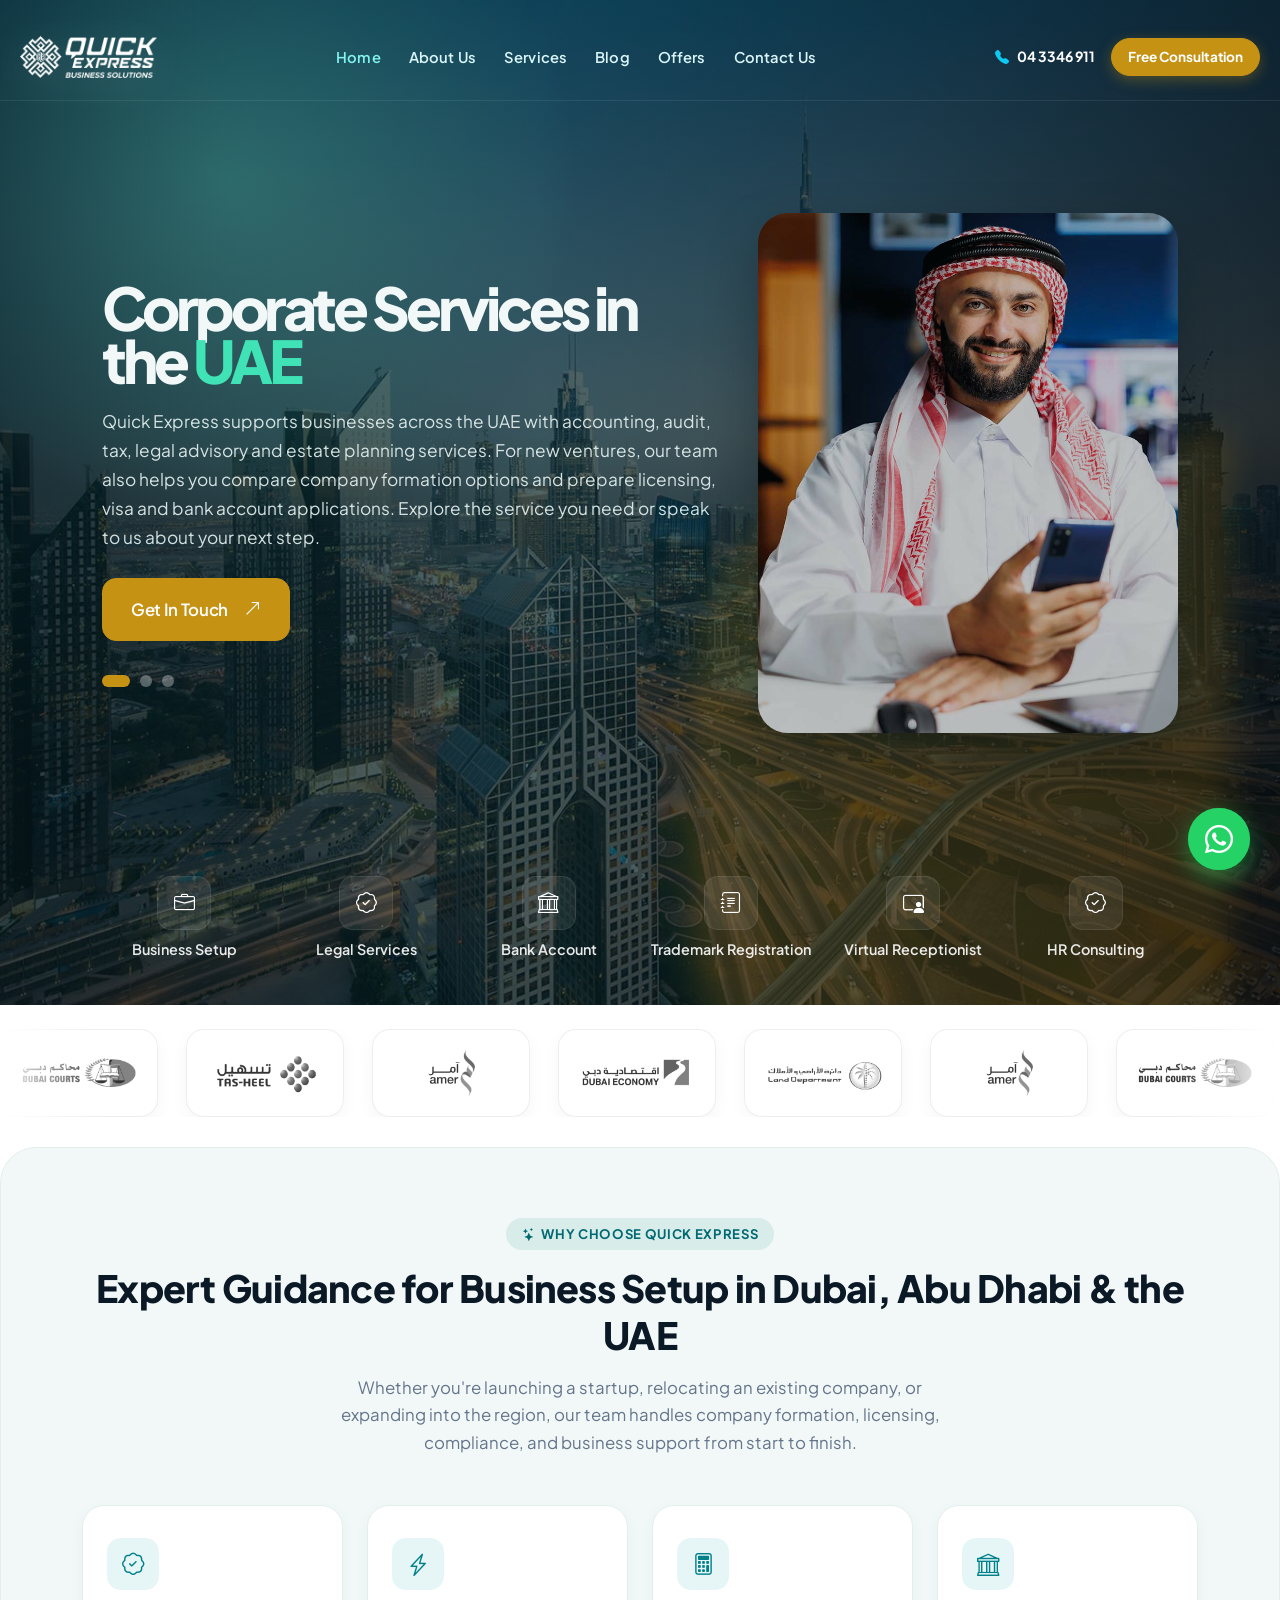
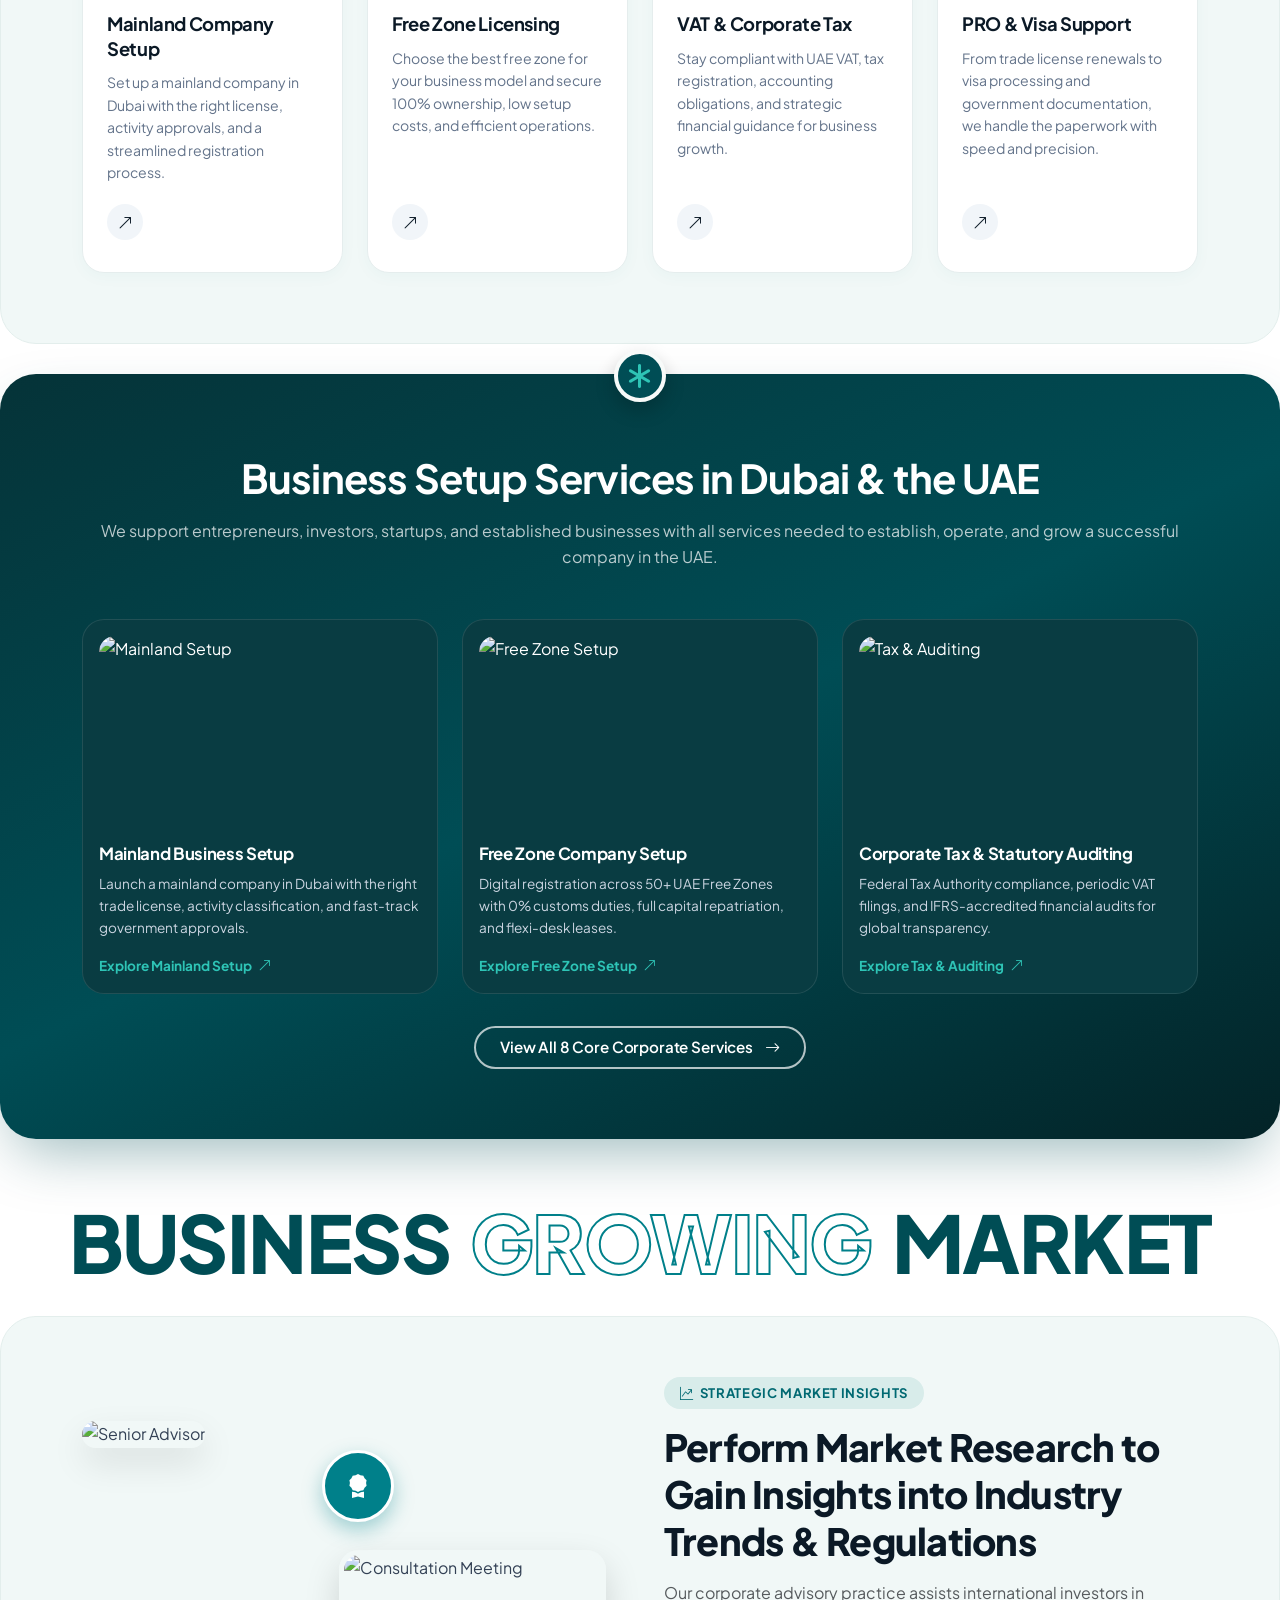
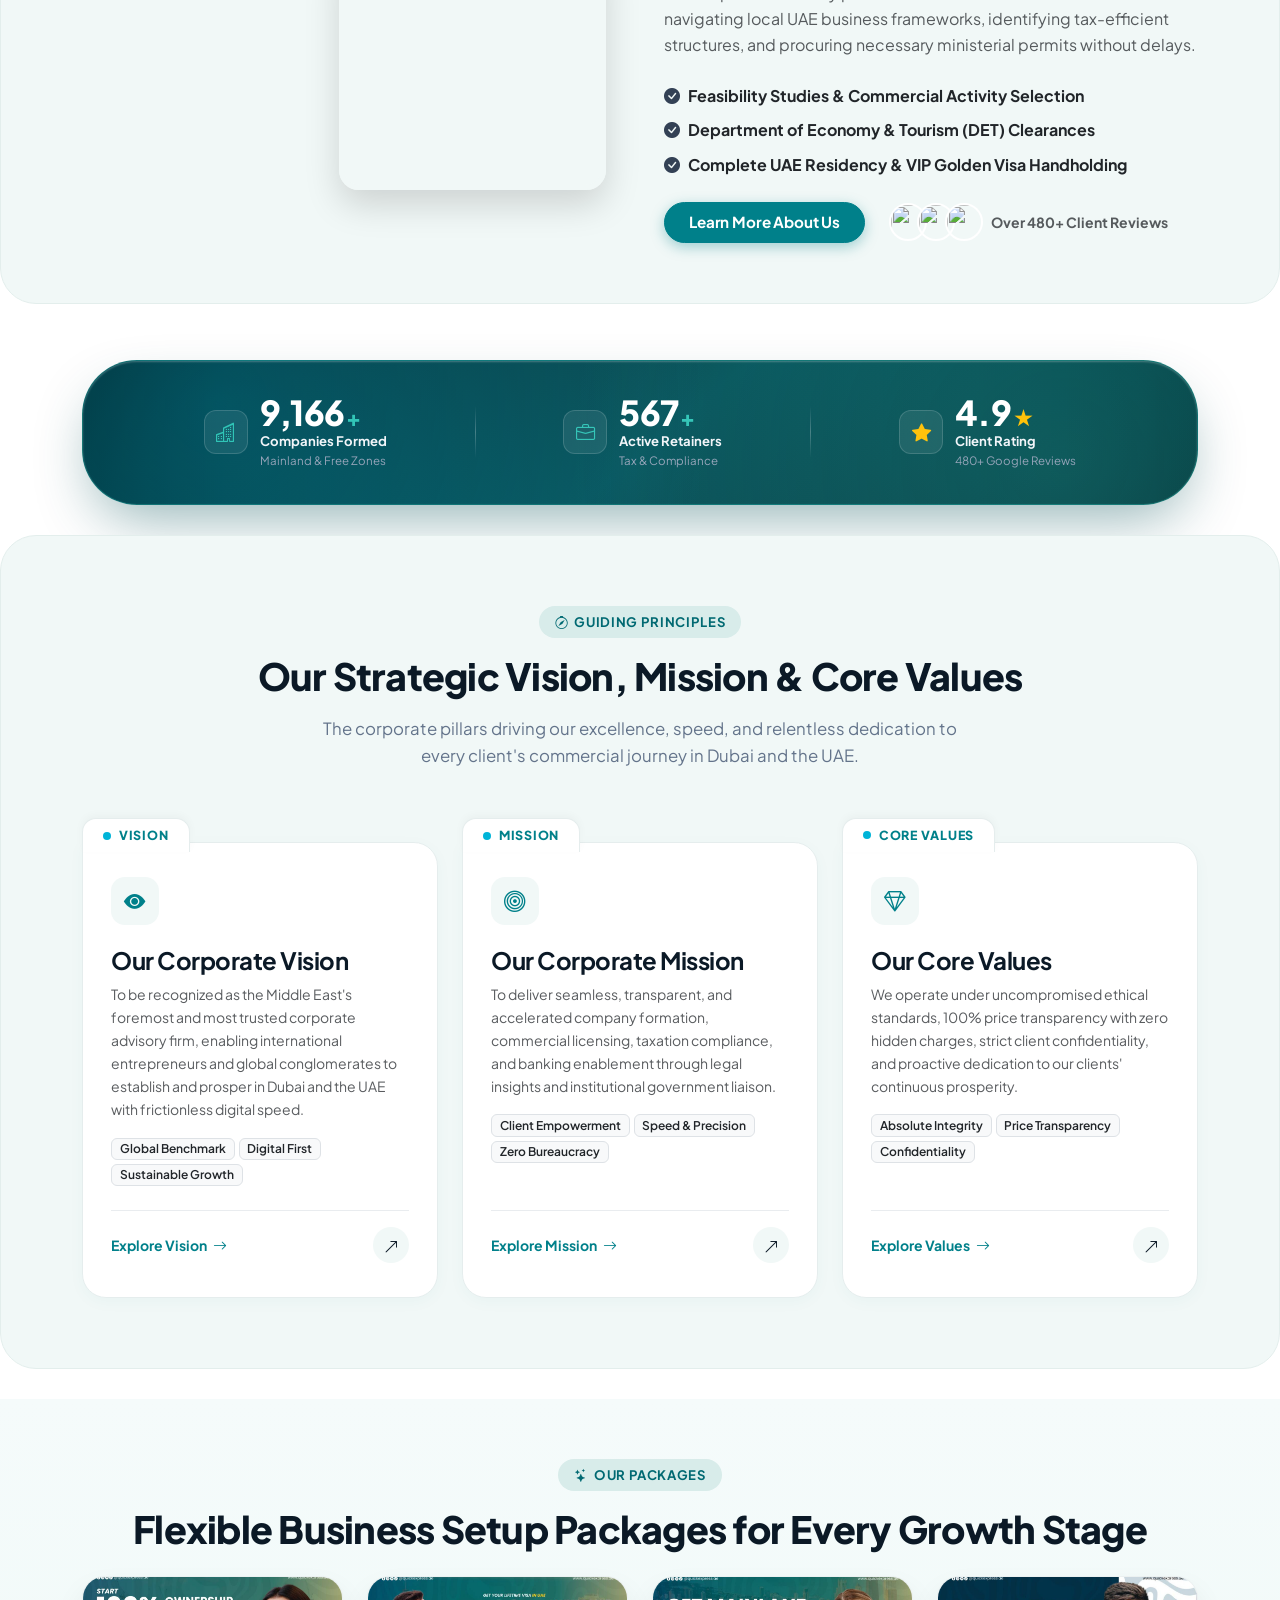
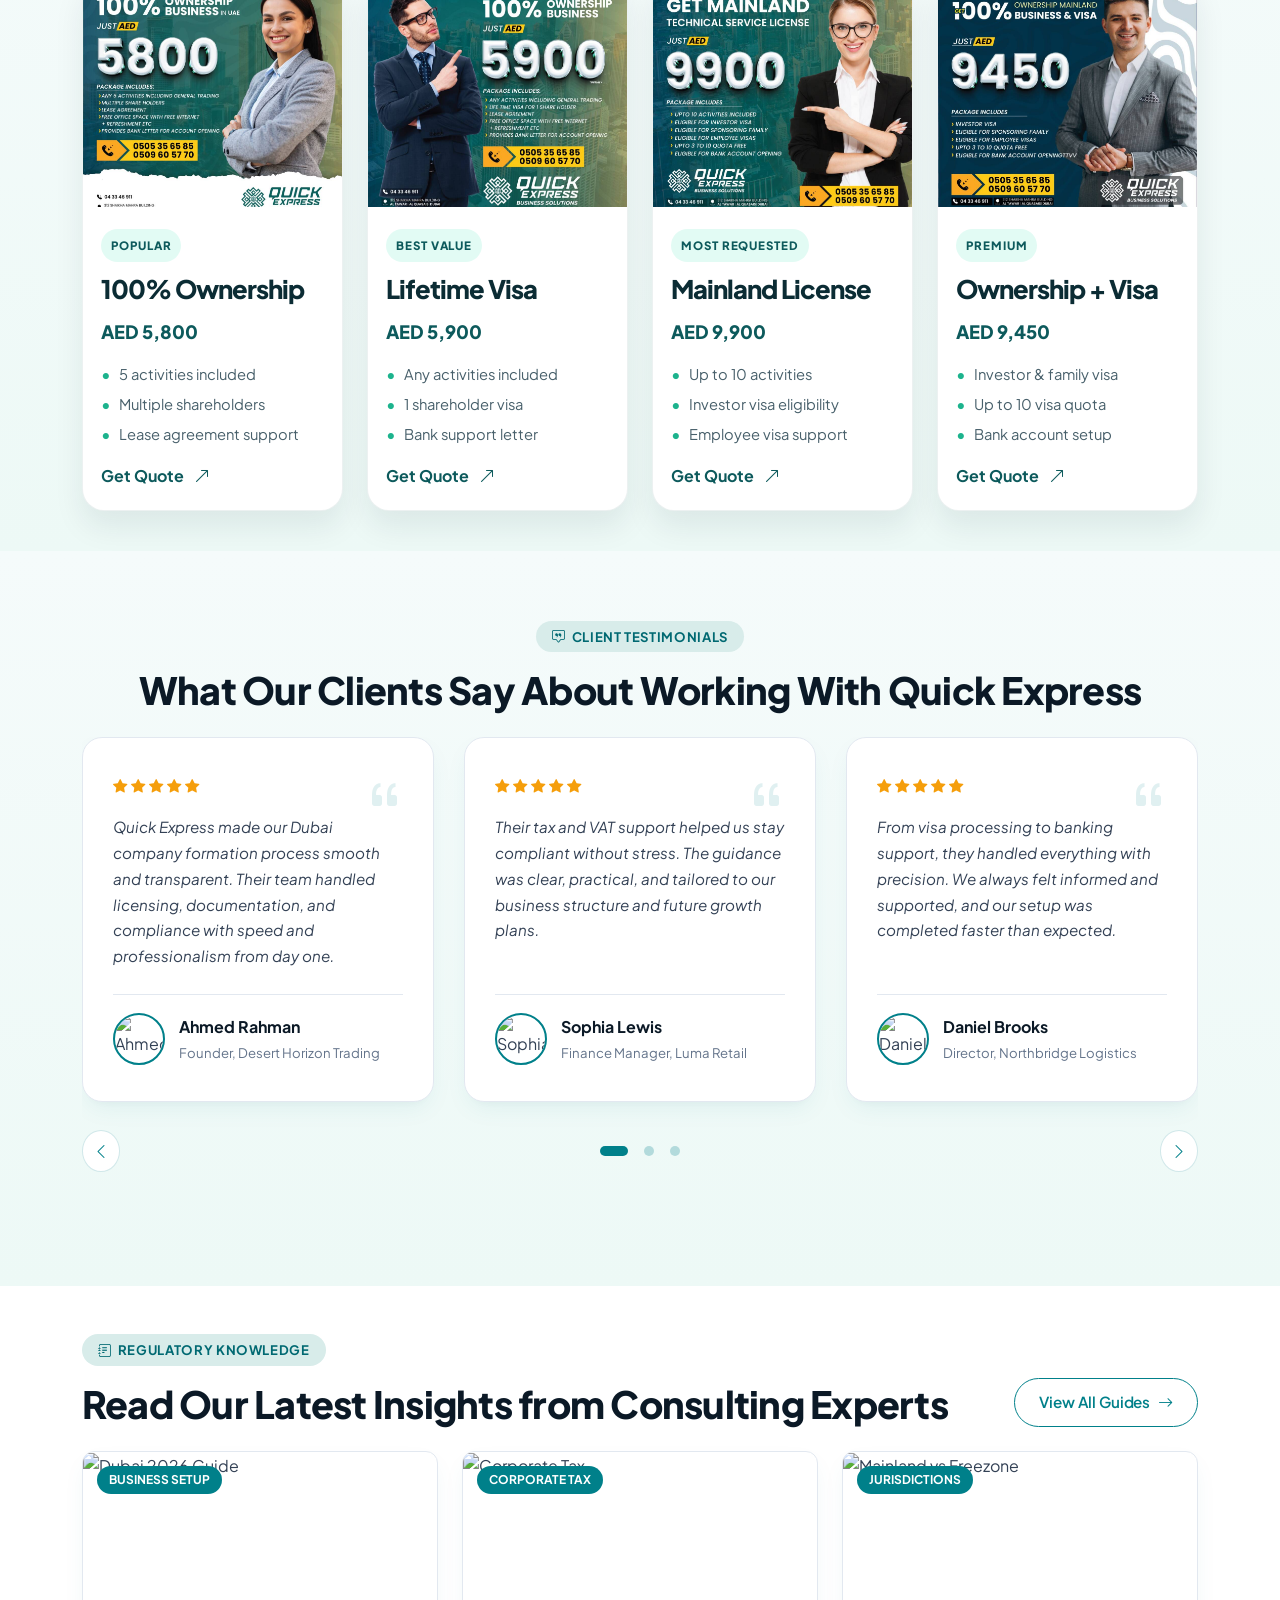
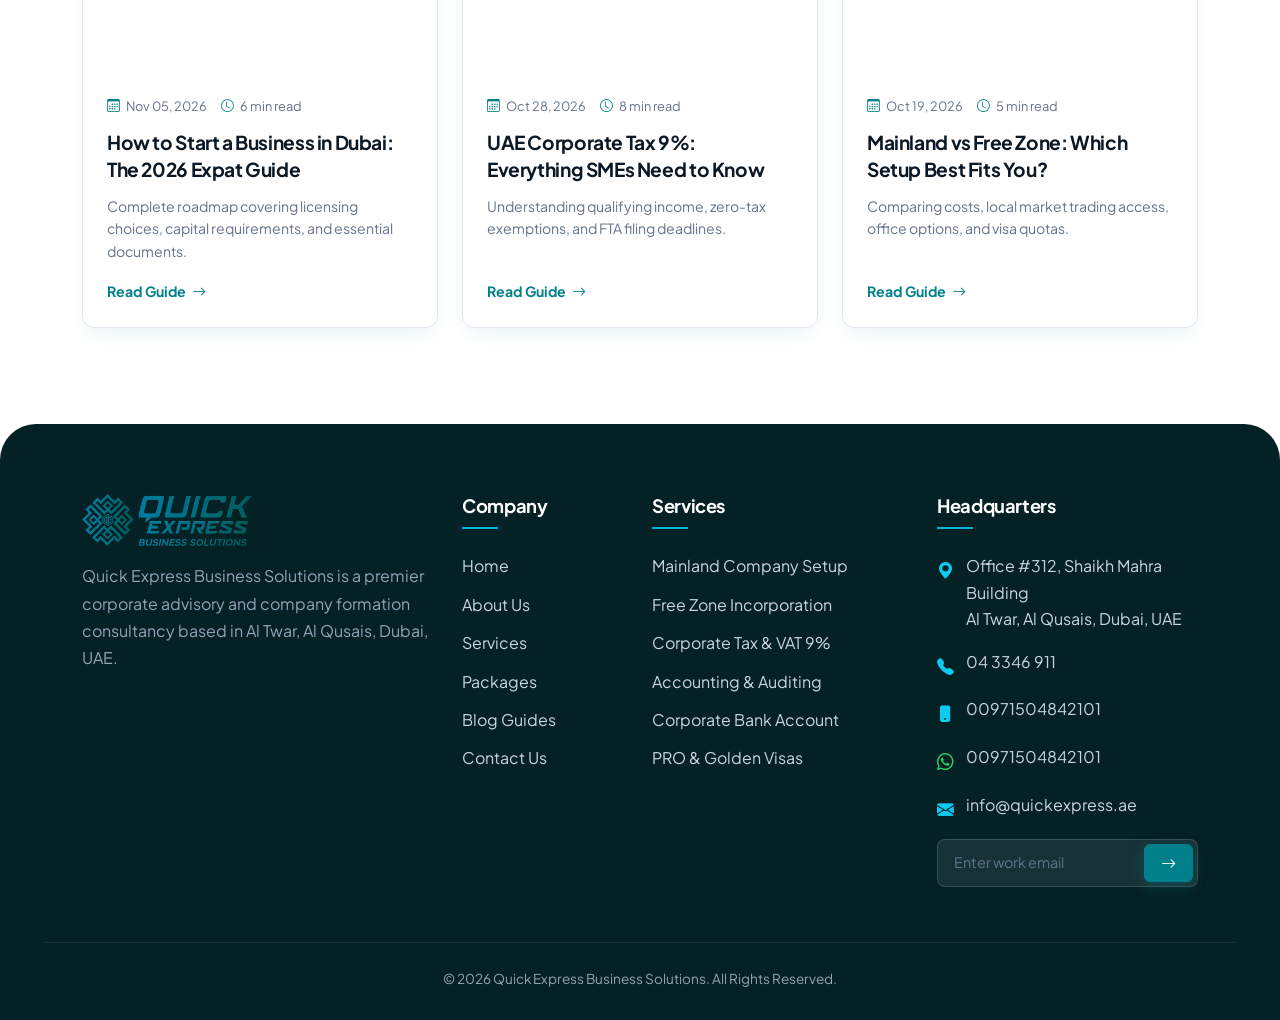
==== commit ca2aae6a: "Updated website sections" ====
--- a/index.html
+++ b/index.html
@@ -59,9 +59,9 @@
         </ul>
 
         <div class="d-flex align-items-center gap-3">
-          <a href="tel:+97141234567"
+          <a href="tel:+97143346911"
             class="d-none d-md-inline-flex text-white small fw-bold align-items-center gap-2 text-decoration-none opacity-90">
-            <i class="bi bi-telephone-fill text-info"></i> +971 4 123 4567
+            <i class="bi bi-telephone-fill text-info"></i> 04 3346 911
           </a>
           <button class="btn btn-gold btn-sm rounded-pill px-3 py-2 fw-bold" data-bs-toggle="modal"
             data-bs-target="#consultationModal">
@@ -449,8 +449,8 @@
                   <span>Claim Free Quote</span>
                   <div class="btn-arrow-circle"><i class="bi bi-arrow-up-right"></i></div>
                 </button>
-                <a href="tel:+97141234567" class="metrics-phone-link">
-                  <i class="bi bi-telephone-fill text-info"></i> Direct: +971 4 123 4567
+                <a href="tel:+97143346911" class="metrics-phone-link">
+                  <i class="bi bi-telephone-fill text-info"></i> Direct: 04 3346 911
                 </a>
               </div>
             </div> -->
@@ -837,7 +837,7 @@
           <img src="assets/images/logo-darck.png" alt="Quick Express Logo" class="footer-logo mb-3">
           <p class="footer-desc">
             Quick Express Business Solutions is a premier corporate advisory and company formation consultancy based in
-            Rolex Tower, Sheikh Zayed Road, Dubai, UAE.
+            Al Twar, Al Qusais, Dubai, UAE.
           </p>
         
         </div>
@@ -870,16 +870,24 @@
           <h4 class="footer-title">Headquarters</h4>
           <div class="footer-contact-item">
             <i class="bi bi-geo-alt-fill text-info"></i>
-            <div>Level 12, Rolex Tower, Sheikh Zayed Road, Dubai, UAE</div>
-          </div>
-          <div class="footer-contact-item">
+            <div>Office #312, Shaikh Mahra Building<br>Al Twar, Al Qusais, Dubai, UAE</div>
+          </div>
+          <a href="tel:+97143346911" class="footer-contact-item">
             <i class="bi bi-telephone-fill text-info"></i>
-            <div><a href="tel:+97141234567" class="text-white">+971 4 123 4567</a></div>
-          </div>
-          <div class="footer-contact-item">
+            <span>04 3346 911</span>
+          </a>
+          <a href="tel:+971504842101" class="footer-contact-item">
+            <i class="bi bi-phone-fill text-info"></i>
+            <span>00971504842101</span>
+          </a>
+          <a href="https://wa.me/971504842101" class="footer-contact-item" target="_blank" rel="noopener" aria-label="Chat on WhatsApp">
+            <i class="bi bi-whatsapp text-info"></i>
+            <span>00971504842101</span>
+          </a>
+          <a href="mailto:info@quickexpress.ae" class="footer-contact-item">
             <i class="bi bi-envelope-fill text-info"></i>
-            <div><a href="mailto:info@quickexpress.ae" class="text-white">info@quickexpress.ae</a></div>
-          </div>
+            <span>info@quickexpress.ae</span>
+          </a>
 
           <form class="footer-newsletter-input qe-ajax-form mt-3">
             <input type="email" class="form-control" placeholder="Enter work email" required>
@@ -1034,7 +1042,7 @@
       <div class="pt-3 border-top border-secondary">
         <div class="mb-3">
           <small class="text-muted d-block">Dubai Headquarters Line</small>
-          <a href="tel:+97141234567" class="text-white text-decoration-none fw-bold fs-6">+971 4 123 4567</a>
+          <a href="tel:+97143346911" class="text-white text-decoration-none fw-bold fs-6">04 3346 911</a>
         </div>
         <button class="btn btn-primary w-100 py-2 mb-2" data-bs-toggle="modal" data-bs-target="#consultationModal"
           data-bs-dismiss="offcanvas">
--- a/assets/css/style.css
+++ b/assets/css/style.css
@@ -6522,3 +6522,10 @@
   transform: translateZ(0);
   -webkit-transform: translateZ(0);
 }
+
+/* Footer contact rows: whole row (icon + text) is clickable */
+a.footer-contact-item { color: #cbd5e1; text-decoration: none; transition: color .25s ease; word-break: break-word; }
+a.footer-contact-item i { transition: transform .25s ease; }
+a.footer-contact-item:hover { color: #fff; }
+a.footer-contact-item:hover i { transform: scale(1.12); }
+a.footer-contact-item .bi-whatsapp { color: #25d366 !important; }
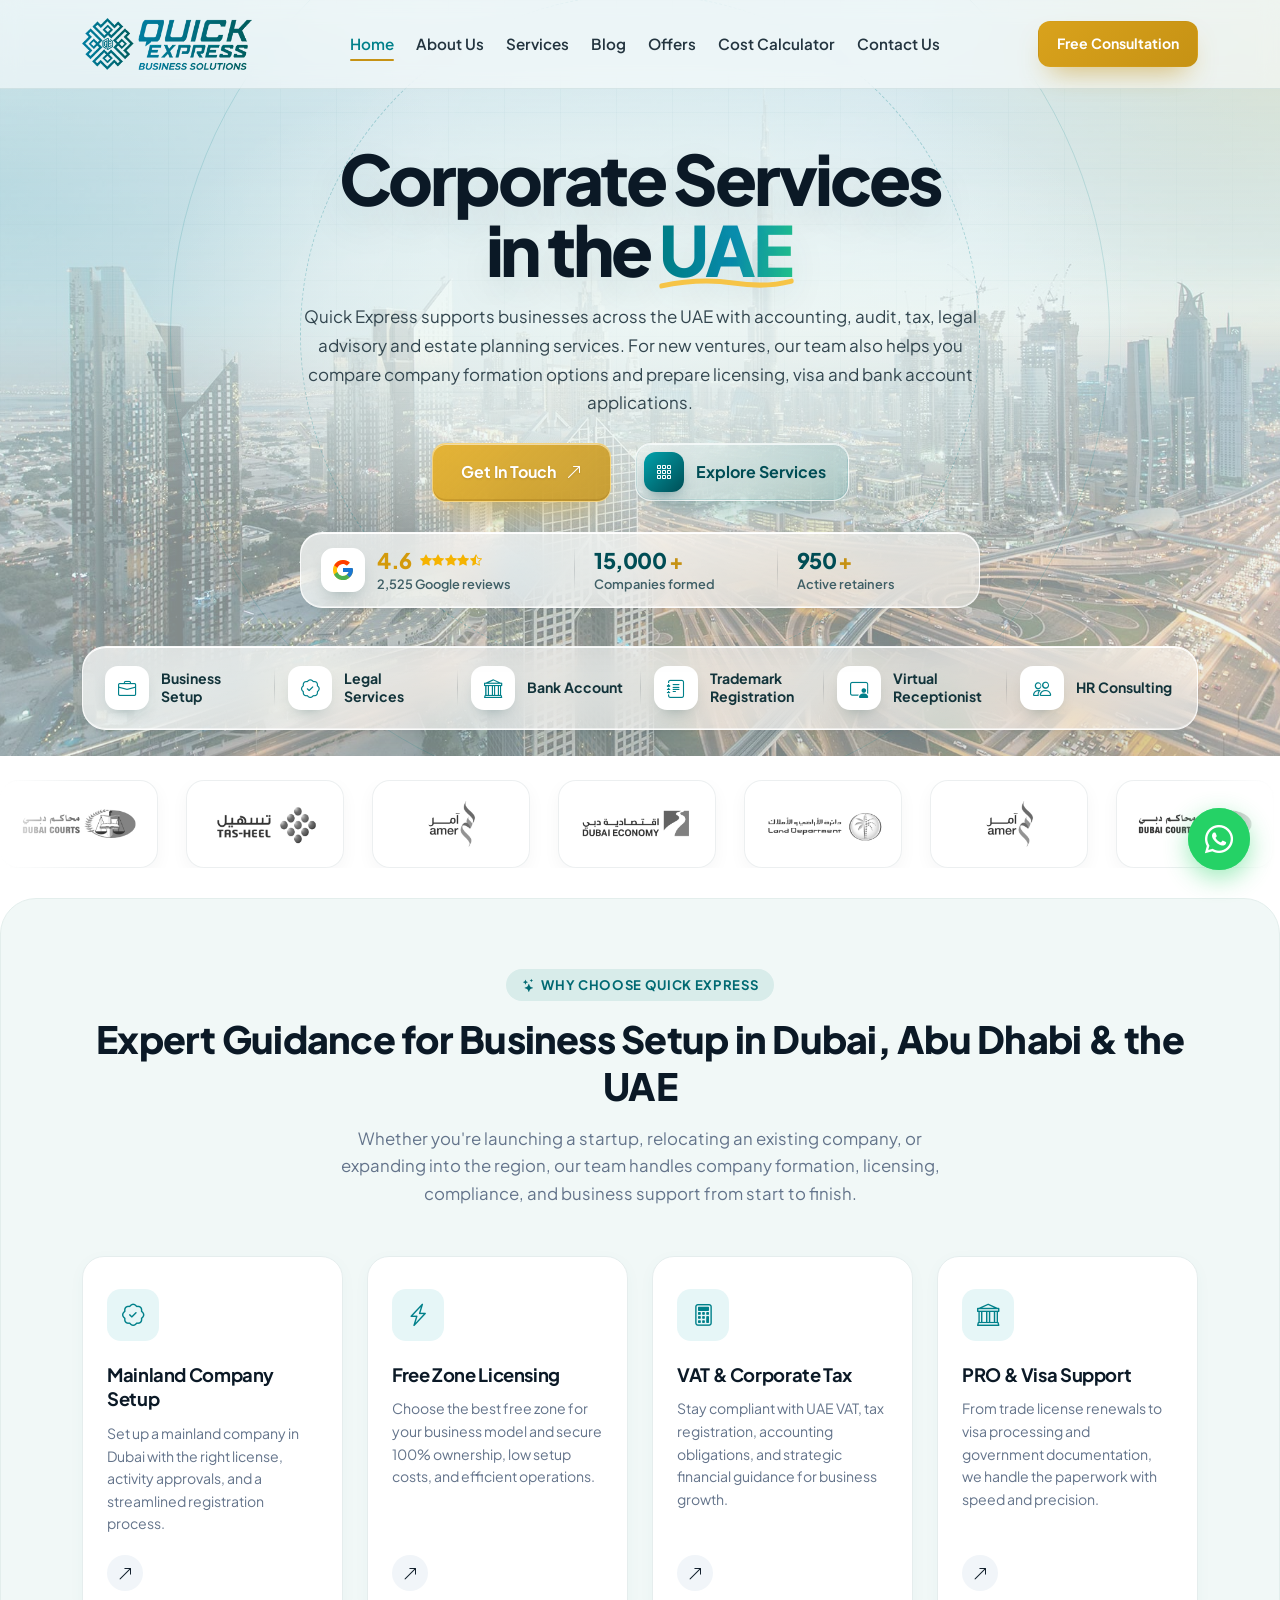
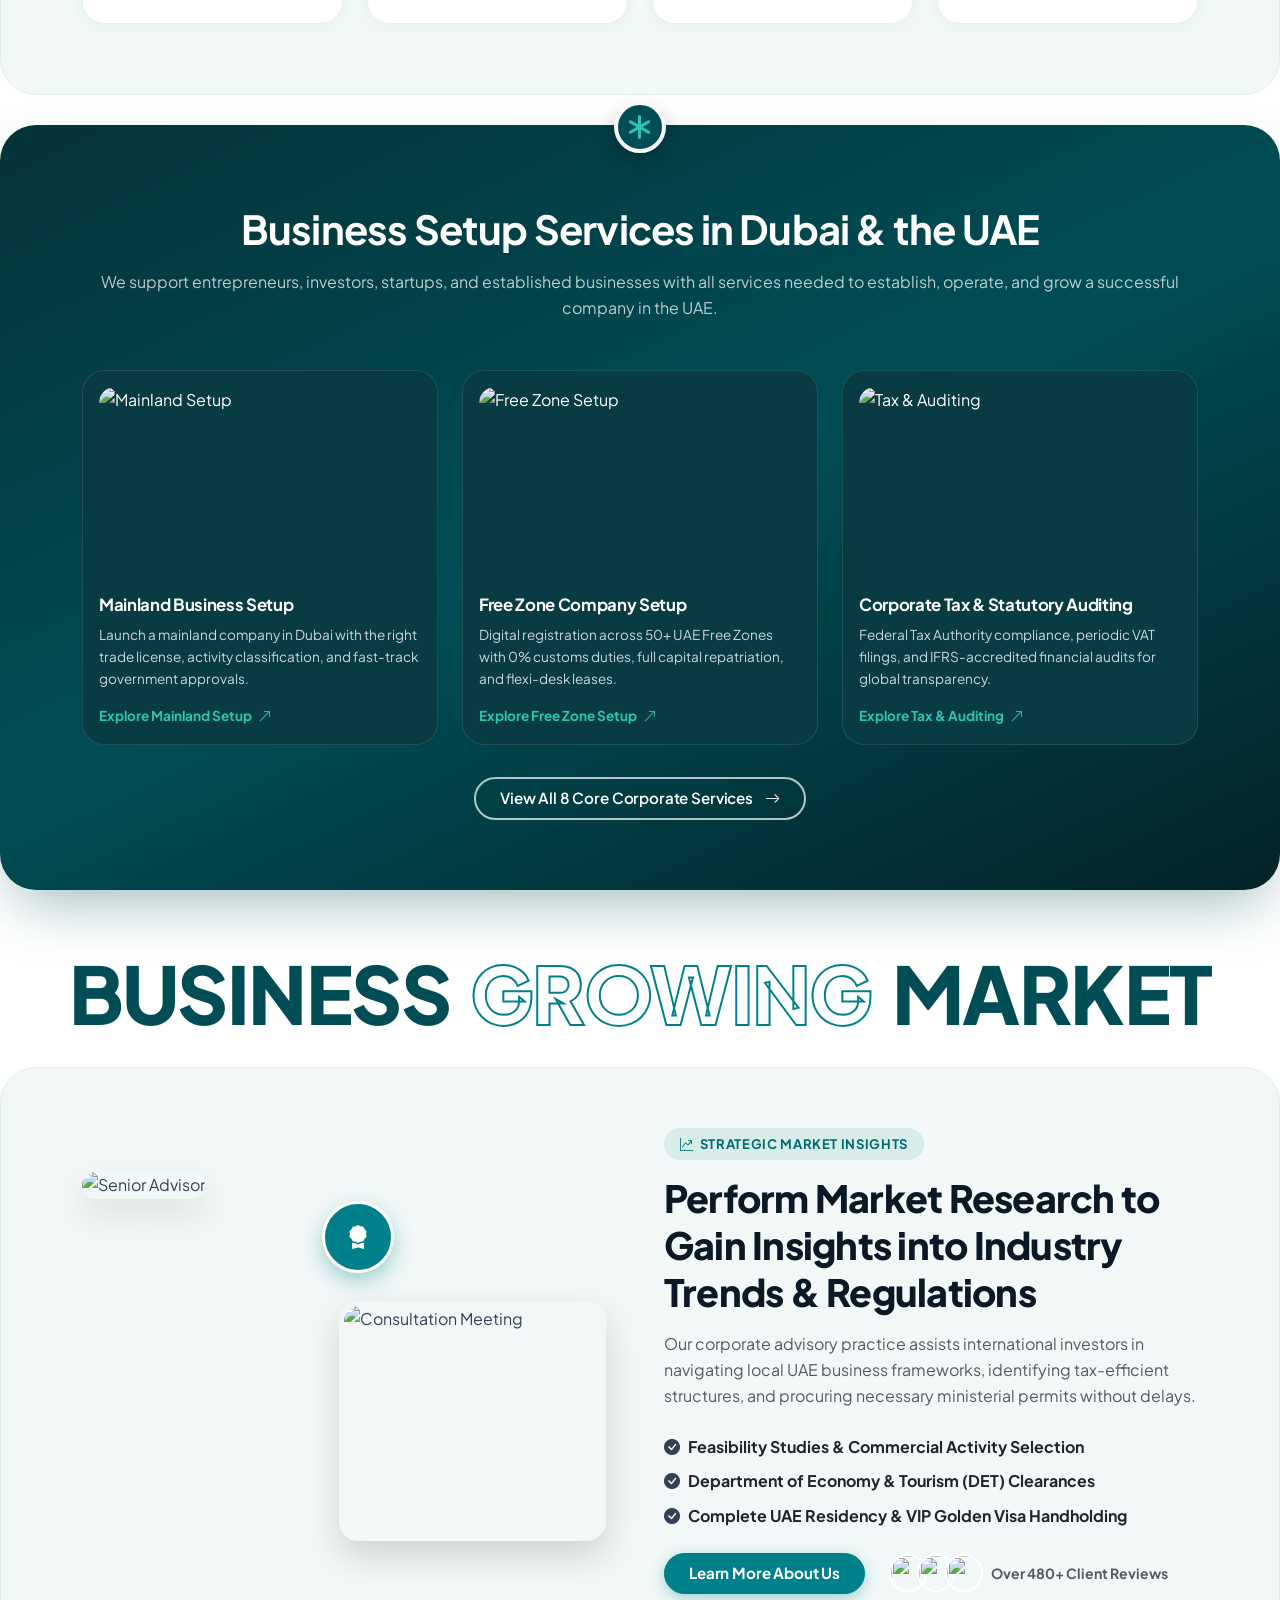
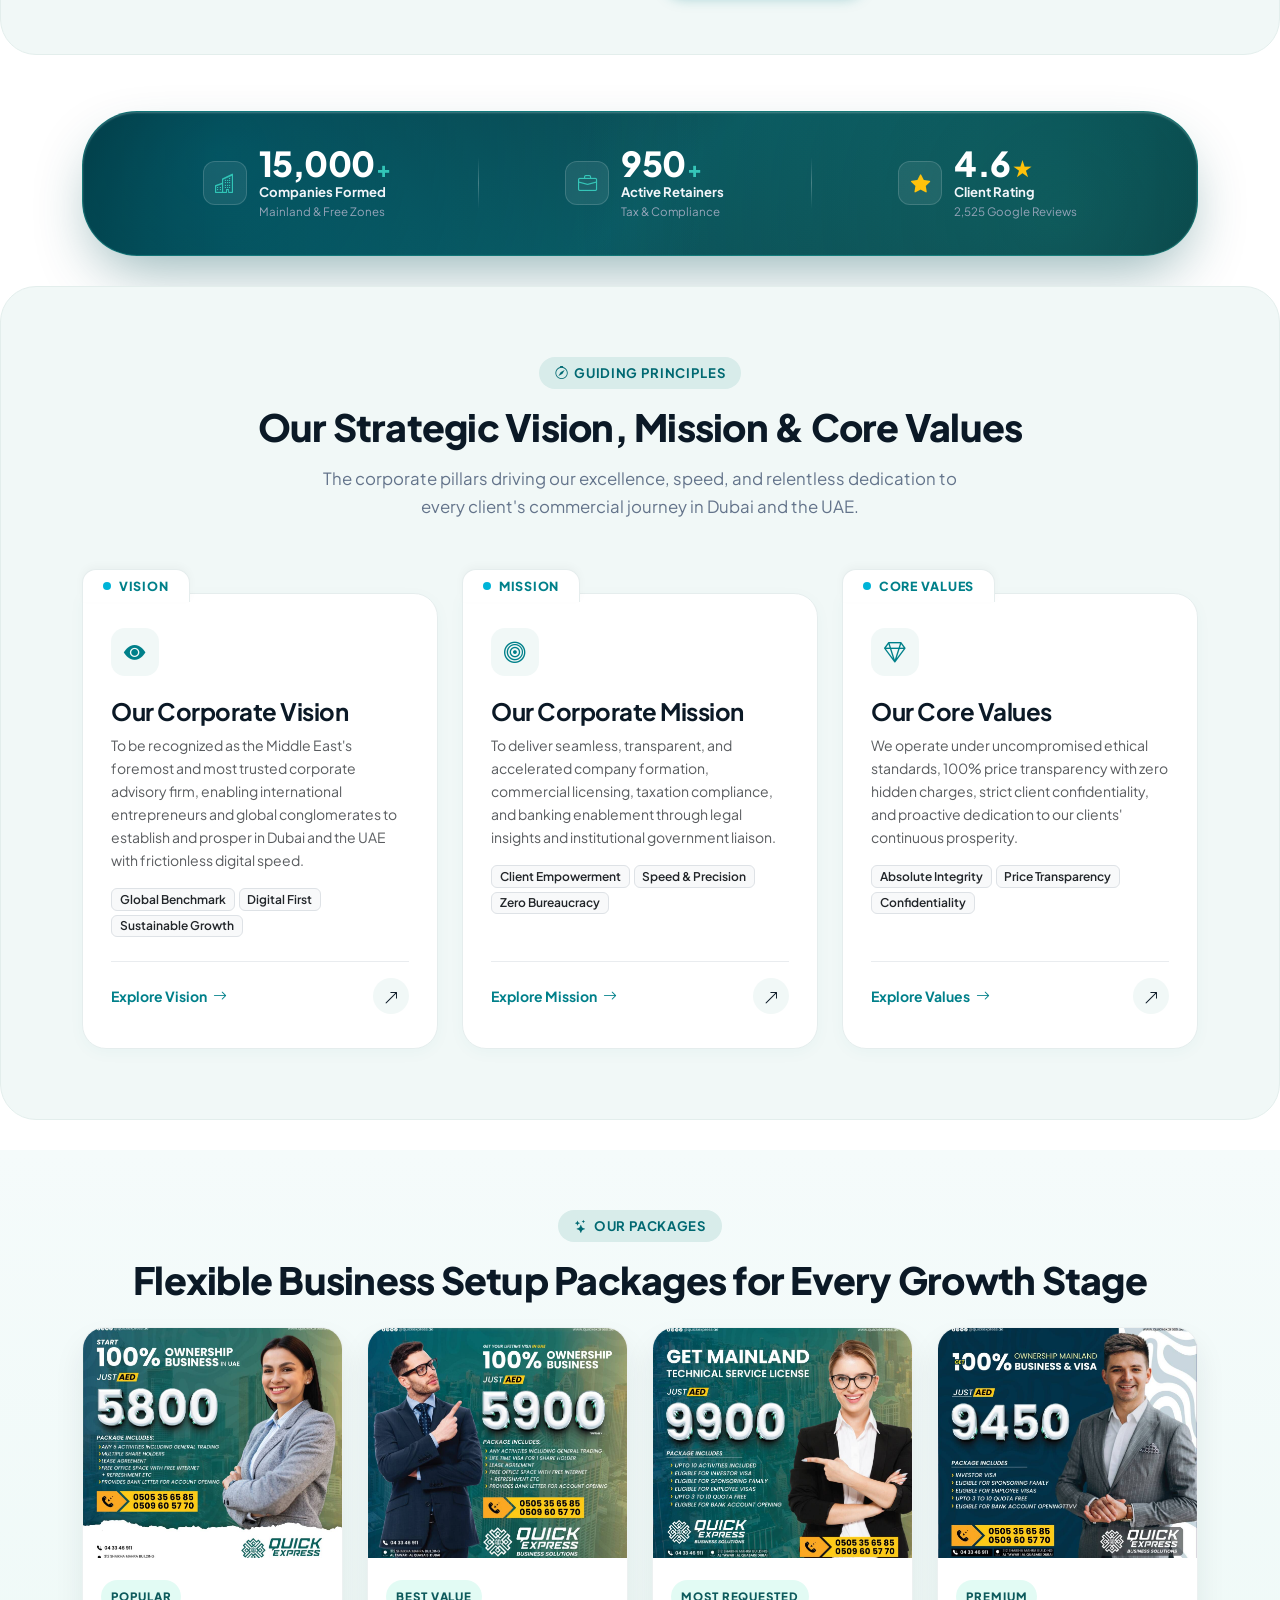
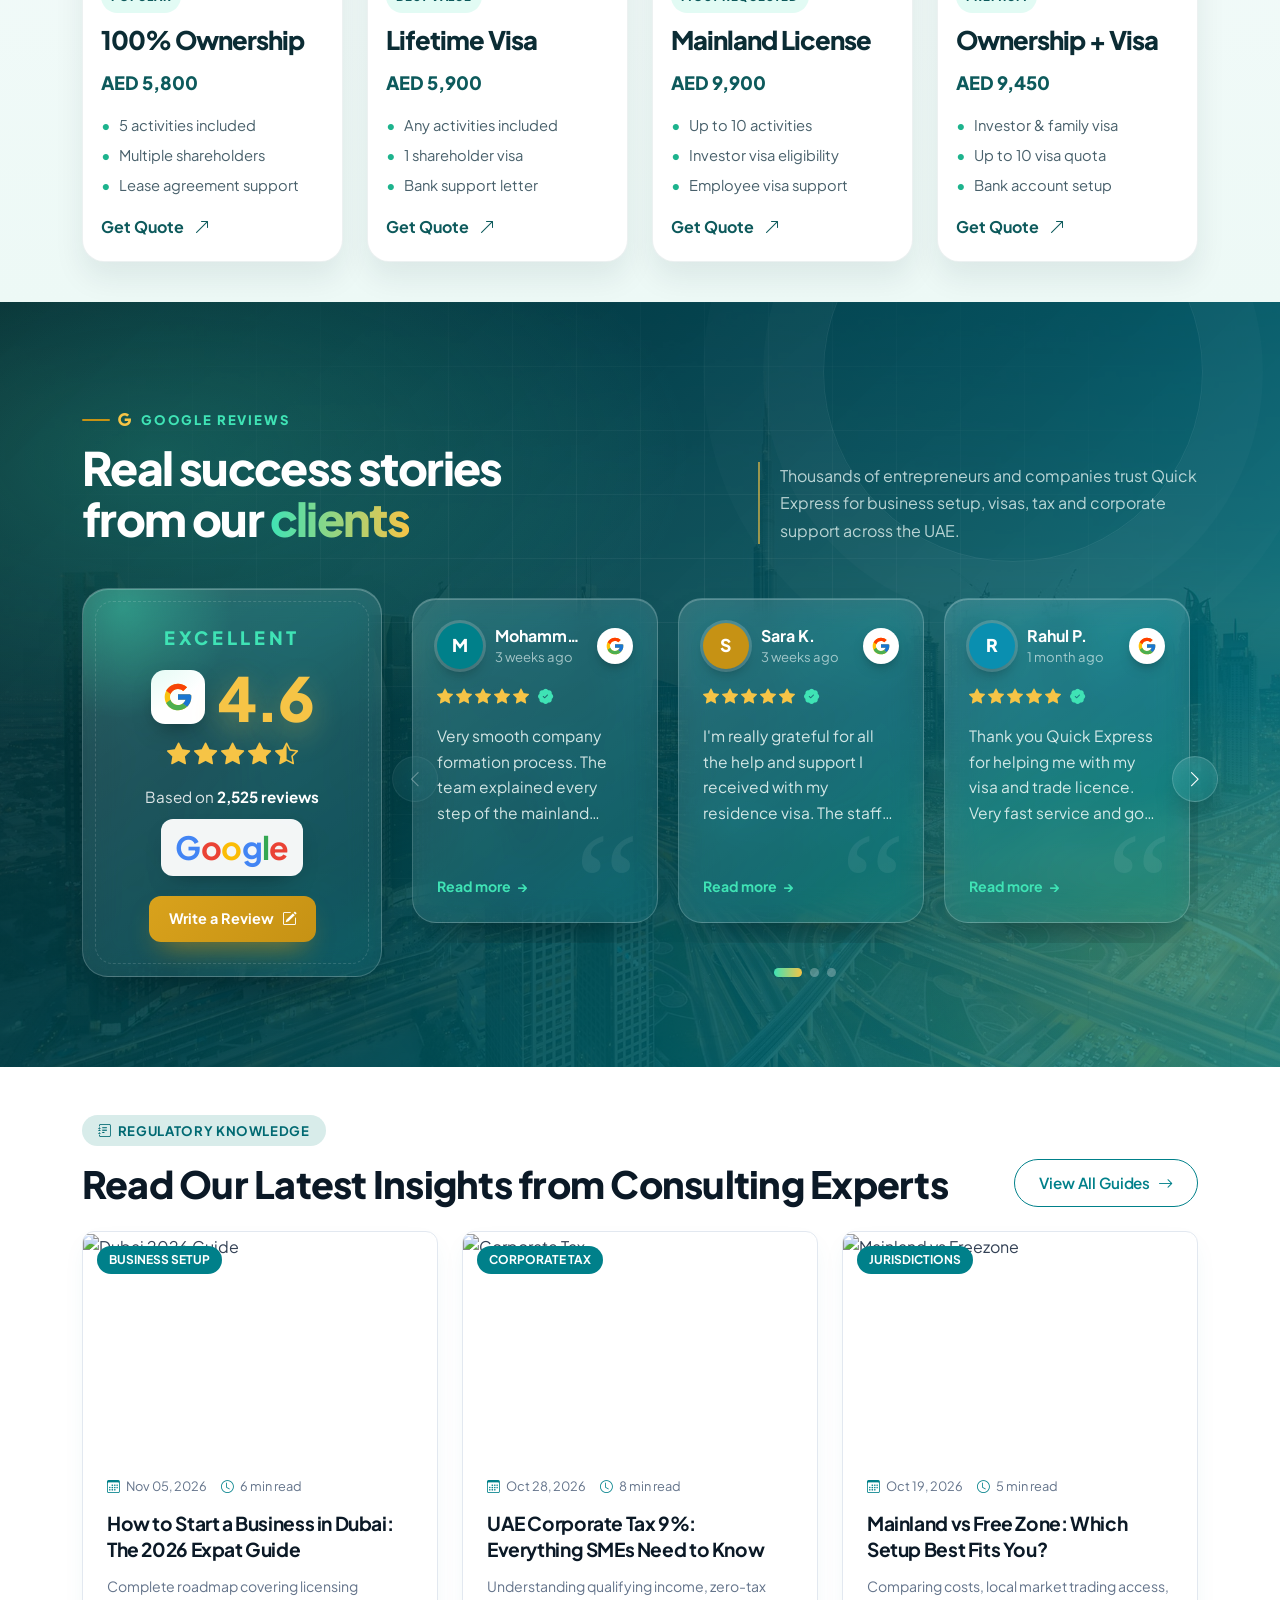
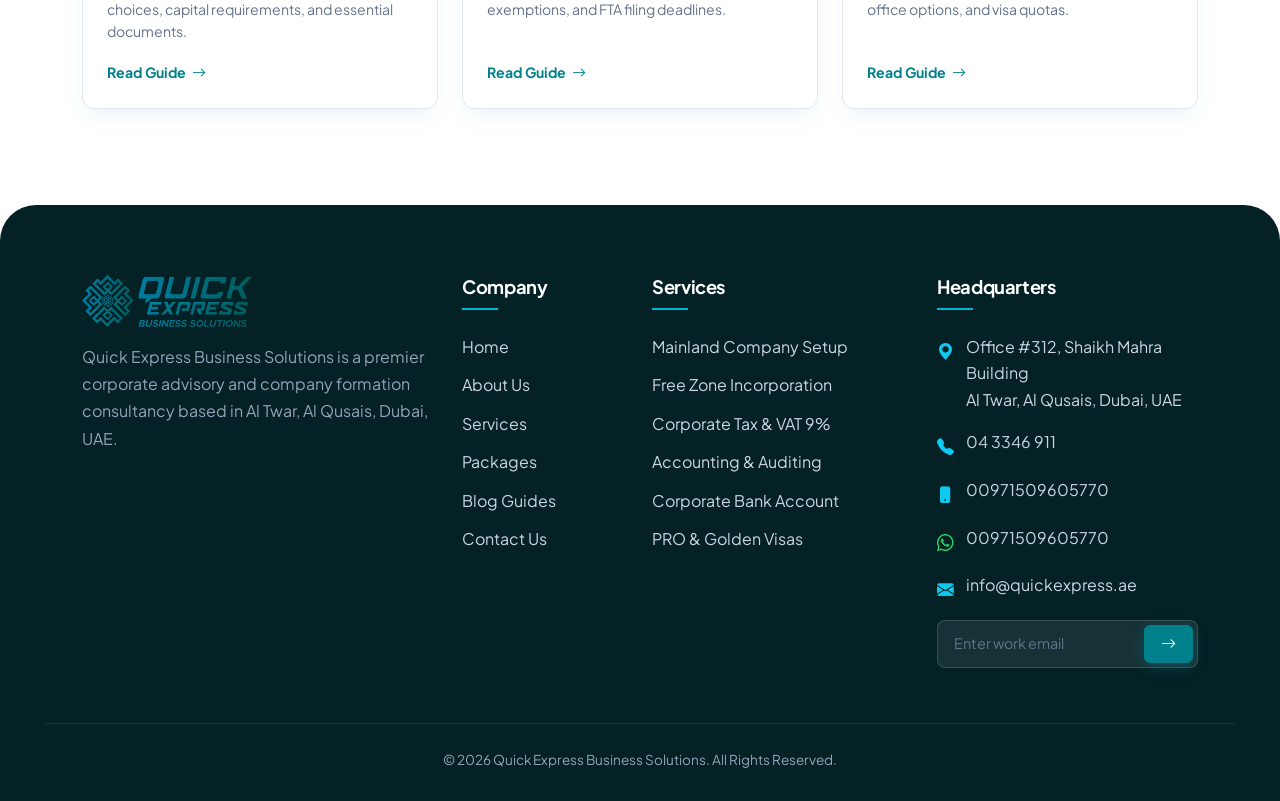
==== commit 9c1ea621: "Updated website sections" ====
--- a/index.html
+++ b/index.html
@@ -40,107 +40,98 @@
 
   <div class="boxed-content-wrapper">
 
-    <!-- ================= 1. HERO DARK CARD WITH EMBEDDED NAV ================= -->
-    <header class="hero-notched-card mb-4" data-aos="fade-down">
+    <!-- ================= 1. HERO (LIGHT CORPORATE) WITH EMBEDDED NAV ================= -->
+    <header class="hx-hero mb-4">
+      <span class="hx-grid" aria-hidden="true"></span>
+      <span class="hx-blob hx-blob-1" aria-hidden="true"></span>
+      <span class="hx-blob hx-blob-2" aria-hidden="true"></span>
 
       <!-- Embedded Top Navbar -->
-      <nav class="hero-nav-bar">
-        <a href="index.html" class="hero-brand-pill">
-          <img src="assets/images/logo.png" alt="Quick Express Business Solutions">
-        </a>
-
-        <ul class="hero-nav-links d-none d-lg-flex">
-          <li><a href="index.html" class="active">Home</a></li>
-          <li><a href="about.html">About Us</a></li>
-          <li><a href="services.html">Services</a></li>
-          <li><a href="blog.html">Blog</a></li>
-          <li><a href="offers.html">Offers</a></li>
-          <li><a href="contact.html">Contact Us</a></li>
-        </ul>
-
-        <div class="d-flex align-items-center gap-3">
-          <a href="tel:+97143346911"
-            class="d-none d-md-inline-flex text-white small fw-bold align-items-center gap-2 text-decoration-none opacity-90">
-            <i class="bi bi-telephone-fill text-info"></i> 04 3346 911
+      <nav class="hx-nav">
+        <div class="container d-flex align-items-center justify-content-between gap-3">
+          <a href="index.html" class="hx-logo">
+            <img src="assets/images/logo-darck.png" alt="Quick Express Business Solutions">
           </a>
-          <button class="btn btn-gold btn-sm rounded-pill px-3 py-2 fw-bold" data-bs-toggle="modal"
-            data-bs-target="#consultationModal">
-            Free Consultation
-          </button>
-          <button class="btn btn-outline-white btn-sm d-lg-none rounded-circle p-2" type="button"
-            data-bs-toggle="offcanvas" data-bs-target="#mobileMenuOffcanvas" aria-label="Toggle navigation"
-            style="width: 38px; height: 38px;">
-            <i class="bi bi-list fs-5"></i>
-          </button>
+
+          <ul class="hx-nav-links d-none d-lg-flex">
+            <li><a href="index.html" class="active">Home</a></li>
+            <li><a href="about.html">About Us</a></li>
+            <li><a href="services.html">Services</a></li>
+            <li><a href="blog.html">Blog</a></li>
+            <li><a href="offers.html">Offers</a></li>
+            <li><a href="cost-calculator.html">Cost Calculator</a></li>
+            <li><a href="contact.html">Contact Us</a></li>
+          </ul>
+
+          <div class="d-flex align-items-center gap-2 gap-md-3">
+            <a href="tel:+97143346911" class="hx-nav-phone d-none d-xl-inline-flex">
+              <span><i class="bi bi-telephone-fill"></i></span>
+              <div><small>Call Us</small>04 3346 911</div>
+            </a>
+            <button class="hx-btn hx-btn-gold hx-btn-sm" data-bs-toggle="modal" data-bs-target="#consultationModal">
+              Free Consultation
+            </button>
+            <button class="hx-burger d-lg-none" type="button" data-bs-toggle="offcanvas"
+              data-bs-target="#mobileMenuOffcanvas" aria-label="Toggle navigation">
+              <i class="bi bi-list"></i>
+            </button>
+          </div>
         </div>
       </nav>
 
-      <div class="container">
-        <!-- Hero Main Content Grid -->
-        <div class="hero-layout" data-aos="fade-up">
-          <div class="hero-copy-container" data-aos="fade-right" data-aos-delay="100">
-            <h1 class="hero-main-title">
-              Corporate Services in the <span class="hero-title-highlight">UAE</span>
+      <div class="container position-relative">
+        <div class="hx2-layout hx2-center">
+          <span class="hx2-orbit hx2-orbit-1" aria-hidden="true"></span>
+          <span class="hx2-orbit hx2-orbit-2" aria-hidden="true"></span>
+          <!-- Copy -->
+          <div class="hx2-copy" data-aos="fade-right" data-aos-delay="100">
+
+            <h1 class="hx2-title">
+              Corporate Services<br>in the <span class="hx2-hl">UAE</span>
             </h1>
 
-            <p class="hero-subtitle">
+            <p class="hx2-sub">
               Quick Express supports businesses across the UAE with accounting, audit, tax, legal advisory and estate
-              planning services. For new ventures, our team also helps you compare company formation options and prepare
-              licensing, visa and bank account applications. Explore the service you need or speak to us about your next
-              step.
+              planning services. For new ventures, our team also helps you compare company formation options and
+              prepare licensing, visa and bank account applications.
             </p>
 
-            <div class="hero-cta-row">
-              <button class="btn btn-gold hero-primary-btn" data-bs-toggle="modal" data-bs-target="#consultationModal">
+            <div class="hx2-cta">
+              <button class="hx-btn hx-btn-gold" data-bs-toggle="modal" data-bs-target="#consultationModal">
                 Get In Touch <i class="bi bi-arrow-up-right"></i>
               </button>
-            </div>
-
-           
-
-            <div class="hero-slider-indicator" ahero-floating-callria-label="Slider position 1 of 3">
-              <span class="is-active"></span>
-              <span></span>
-              <span></span>
-            </div>
-          </div>
-
-          <div class="hero-visual-container" data-aos="fade-left" data-aos-delay="200">
-            <div class="hero-portrait-wrap">
-              <img src="assets/images/hero-1.jpg"
-                alt="Corporate advisory team in UAE">
-            </div>
-
-            <div class="hero-gold-curve" aria-hidden="true"></div>
-            
-          </div>
-        </div>
-
-        <div class="hero-services-strip">
-          <div class="hero-service-item">
-            <div class="hero-service-icon"><i class="bi bi-briefcase"></i></div>
-            <span>Business Setup</span>
-          </div>
-          <div class="hero-service-item">
-            <div class="hero-service-icon"><i class="bi bi-patch-check"></i></div>
-            <span>Legal Services</span>
-          </div>
-          <div class="hero-service-item">
-            <div class="hero-service-icon"><i class="bi bi-bank"></i></div>
-            <span>Bank Account</span>
-          </div>
-          <div class="hero-service-item">
-            <div class="hero-service-icon"><i class="bi bi-journal-text"></i></div>
-            <span>Trademark Registration</span>
-          </div>
-          <div class="hero-service-item">
-            <div class="hero-service-icon"><i class="bi bi-person-video3"></i></div>
-            <span>Virtual Receptionist</span>
-          </div>
-          <div class="hero-service-item">
-            <div class="hero-service-icon"><i class="bi bi-patch-check"></i></div>
-            <span>HR Consulting</span>
-          </div>
+              <a href="services.html" class="hx2-link">
+                <span><i class="bi bi-grid-3x3-gap"></i></span> Explore Services
+              </a>
+            </div>
+
+            <div class="hx2-stats">
+              <a href="#googleReviews" class="hx2-stat hx2-stat-g" aria-label="Google rating 4.6 from 2,525 reviews">
+                <span class="hx2-g"><svg viewBox="0 0 48 48" aria-hidden="true"><path fill="#FFC107" d="M43.6 20.5H42V20H24v8h11.3C33.7 32.7 29.2 36 24 36c-6.6 0-12-5.4-12-12s5.4-12 12-12c3.1 0 5.8 1.2 7.9 3.1l5.7-5.7C34 6.1 29.3 4 24 4 12.9 4 4 12.9 4 24s8.9 20 20 20 20-8.9 20-20c0-1.3-.1-2.4-.4-3.5z"/><path fill="#FF3D00" d="M6.3 14.7l6.6 4.8C14.7 15.1 19 12 24 12c3.1 0 5.8 1.2 7.9 3.1l5.7-5.7C34 6.1 29.3 4 24 4 16.3 4 9.7 8.3 6.3 14.7z"/><path fill="#4CAF50" d="M24 44c5.2 0 9.9-2 13.4-5.2l-6.2-5.2C29.2 35.1 26.7 36 24 36c-5.2 0-9.6-3.3-11.3-8l-6.5 5C9.5 39.6 16.2 44 24 44z"/><path fill="#1976D2" d="M43.6 20.5H42V20H24v8h11.3c-.8 2.2-2.2 4.2-4.1 5.6l6.2 5.2C37 39.2 44 34 44 24c0-1.3-.1-2.4-.4-3.5z"/></svg></span>
+                <div>
+                  <strong>4.6 <span class="hx2-stars"><i class="bi bi-star-fill"></i><i class="bi bi-star-fill"></i><i class="bi bi-star-fill"></i><i class="bi bi-star-fill"></i><i class="bi bi-star-half"></i></span></strong>
+                  <small>2,525 Google reviews</small>
+                </div>
+              </a>
+              <div class="hx2-stat">
+                <div><strong>15,000<em>+</em></strong><small>Companies formed</small></div>
+              </div>
+              <div class="hx2-stat">
+                <div><strong>950<em>+</em></strong><small>Active retainers</small></div>
+              </div>
+            </div>
+          </div>
+
+        </div>
+
+        <!-- Services bar -->
+        <div class="hx2-bar">
+          <a href="services.html"><span><i class="bi bi-briefcase"></i></span>Business Setup</a>
+          <a href="services.html"><span><i class="bi bi-patch-check"></i></span>Legal Services</a>
+          <a href="services.html"><span><i class="bi bi-bank"></i></span>Bank Account</a>
+          <a href="services.html"><span><i class="bi bi-journal-text"></i></span>Trademark Registration</a>
+          <a href="services.html"><span><i class="bi bi-person-video3"></i></span>Virtual Receptionist</a>
+          <a href="services.html"><span><i class="bi bi-people"></i></span>HR Consulting</a>
         </div>
       </div>
     </header>
@@ -432,11 +423,11 @@
                   </div>
                   <div>
                     <div class="metric-value-wrap">
-                      <span class="metric-value">4.9</span>
+                      <span class="metric-value">4.6</span>
                       <span class="metric-accent text-warning">★</span>
                     </div>
                     <div class="metric-sub-label">Client Rating</div>
-                    <small class="metric-sub-tag">480+ Google Reviews</small>
+                    <small class="metric-sub-tag">2,525 Google Reviews</small>
                   </div>
                 </div>
               </div>
@@ -658,84 +649,96 @@
       </div>
     </section>
 
-    <!-- ================= 3. CLIENT TESTIMONIALS CAROUSEL ================= -->
-    <section class="testimonials-section" data-aos="fade-up">
+    <!-- ================= GOOGLE REVIEWS ================= -->
+    <!-- NOTE: review cards below are SAMPLE text. Replace names, dates and text with real reviews from your Google Business Profile. -->
+    <section class="gr-section" id="googleReviews" data-aos="fade-up">
       <div class="container">
-        <div class="section-heading text-center mb-4">
-          <span class="pill-section-tag"><i class="bi bi-chat-square-quote"></i> Client Testimonials</span>
-          <h2 class="section-title">What Our Clients Say About Working With Quick Express</h2>
-        </div>
-
-        <div class="testimonials-swiper swiper">
-          <div class="swiper-wrapper">
-            <div class="swiper-slide">
-              <article class="testimonial-card">
-                <div class="testimonial-rating" aria-label="Rated 5 out of 5">
-                  <i class="bi bi-star-fill"></i>
-                  <i class="bi bi-star-fill"></i>
-                  <i class="bi bi-star-fill"></i>
-                  <i class="bi bi-star-fill"></i>
-                  <i class="bi bi-star-fill"></i>
-                </div>
-                <div class="testimonial-quote-icon"><i class="bi bi-quote"></i></div>
-                <p class="testimonial-text">Quick Express made our Dubai company formation process smooth and transparent. Their team handled licensing, documentation, and compliance with speed and professionalism from day one.</p>
-                <div class="testimonial-author">
-                  <img class="testimonial-avatar" src="https://images.unsplash.com/photo-1500648767791-00dcc994a43e?auto=format&fit=crop&w=200&q=80" alt="Ahmed Rahman">
-                  <div>
-                    <div class="testimonial-name">Ahmed Rahman</div>
-                    <div class="testimonial-role">Founder, Desert Horizon Trading</div>
-                  </div>
-                </div>
+        <div class="gr-head">
+          <div>
+            <span class="gr-eyebrow"><i class="bi bi-google"></i> Google Reviews</span>
+            <h2 class="gr-title">Real success stories <br>from our <span>clients</span></h2>
+          </div>
+          <p class="gr-lead">Thousands of entrepreneurs and companies trust Quick Express for business setup, visas, tax and
+            corporate support across the UAE.</p>
+        </div>
+
+        <div class="gr-layout">
+          <!-- Summary -->
+          <aside class="gr-summary">
+            <span class="gr-summary-label">Excellent</span>
+            <div class="gr-summary-score">
+              <span class="hx-g gr-g-lg"><svg viewBox="0 0 48 48" aria-hidden="true"><path fill="#FFC107" d="M43.6 20.5H42V20H24v8h11.3C33.7 32.7 29.2 36 24 36c-6.6 0-12-5.4-12-12s5.4-12 12-12c3.1 0 5.8 1.2 7.9 3.1l5.7-5.7C34 6.1 29.3 4 24 4 12.9 4 4 12.9 4 24s8.9 20 20 20 20-8.9 20-20c0-1.3-.1-2.4-.4-3.5z"/><path fill="#FF3D00" d="M6.3 14.7l6.6 4.8C14.7 15.1 19 12 24 12c3.1 0 5.8 1.2 7.9 3.1l5.7-5.7C34 6.1 29.3 4 24 4 16.3 4 9.7 8.3 6.3 14.7z"/><path fill="#4CAF50" d="M24 44c5.2 0 9.9-2 13.4-5.2l-6.2-5.2C29.2 35.1 26.7 36 24 36c-5.2 0-9.6-3.3-11.3-8l-6.5 5C9.5 39.6 16.2 44 24 44z"/><path fill="#1976D2" d="M43.6 20.5H42V20H24v8h11.3c-.8 2.2-2.2 4.2-4.1 5.6l6.2 5.2C37 39.2 44 34 44 24c0-1.3-.1-2.4-.4-3.5z"/></svg></span>
+              <strong>4.6</strong>
+            </div>
+            <div class="gr-stars gr-stars-lg" aria-label="Rated 4.6 out of 5"><i class="bi bi-star-fill"></i><i class="bi bi-star-fill"></i><i class="bi bi-star-fill"></i><i class="bi bi-star-fill"></i><i class="bi bi-star-half"></i></div>
+            <p class="gr-summary-count">Based on <strong>2,525 reviews</strong></p>
+            <div class="gr-wordmark" aria-label="Google"><span>G</span><span>o</span><span>o</span><span>g</span><span>l</span><span>e</span></div>
+            <a href="https://www.google.com/maps/search/?api=1&amp;query=Quick+Express+Business+Solutions+Al+Qusais+Dubai" target="_blank" rel="noopener" class="gr-summary-btn">
+              Write a Review <i class="bi bi-pencil-square"></i>
+            </a>
+          </aside>
+
+          <!-- Carousel -->
+          <div class="gr-carousel">
+            <button class="gr-nav gr-prev" type="button" aria-label="Previous reviews"><i class="bi bi-chevron-left"></i></button>
+            <div class="gr-track" id="grTrack">
+              <article class="gr-card">
+                <header class="gr-card-head">
+                  <span class="gr-avatar" style="--c:#00808a">M</span>
+                  <div><strong>Mohammed A.</strong><small>3 weeks ago</small></div>
+                  <span class="gr-card-g" title="Google review"><svg viewBox="0 0 48 48" aria-hidden="true"><path fill="#FFC107" d="M43.6 20.5H42V20H24v8h11.3C33.7 32.7 29.2 36 24 36c-6.6 0-12-5.4-12-12s5.4-12 12-12c3.1 0 5.8 1.2 7.9 3.1l5.7-5.7C34 6.1 29.3 4 24 4 12.9 4 4 12.9 4 24s8.9 20 20 20 20-8.9 20-20c0-1.3-.1-2.4-.4-3.5z"/><path fill="#FF3D00" d="M6.3 14.7l6.6 4.8C14.7 15.1 19 12 24 12c3.1 0 5.8 1.2 7.9 3.1l5.7-5.7C34 6.1 29.3 4 24 4 16.3 4 9.7 8.3 6.3 14.7z"/><path fill="#4CAF50" d="M24 44c5.2 0 9.9-2 13.4-5.2l-6.2-5.2C29.2 35.1 26.7 36 24 36c-5.2 0-9.6-3.3-11.3-8l-6.5 5C9.5 39.6 16.2 44 24 44z"/><path fill="#1976D2" d="M43.6 20.5H42V20H24v8h11.3c-.8 2.2-2.2 4.2-4.1 5.6l6.2 5.2C37 39.2 44 34 44 24c0-1.3-.1-2.4-.4-3.5z"/></svg></span>
+                </header>
+                <div class="gr-stars"><i class="bi bi-star-fill"></i><i class="bi bi-star-fill"></i><i class="bi bi-star-fill"></i><i class="bi bi-star-fill"></i><i class="bi bi-star-fill"></i><i class="bi bi-patch-check-fill gr-verified" title="Verified"></i></div>
+                <p class="gr-text">Very smooth company formation process. The team explained every step of the mainland licence and handled all the documents for us quickly.</p>
+                <button class="gr-more" type="button">Read more</button>
               </article>
-            </div>
-
-            <div class="swiper-slide">
-              <article class="testimonial-card">
-                <div class="testimonial-rating" aria-label="Rated 5 out of 5">
-                  <i class="bi bi-star-fill"></i>
-                  <i class="bi bi-star-fill"></i>
-                  <i class="bi bi-star-fill"></i>
-                  <i class="bi bi-star-fill"></i>
-                  <i class="bi bi-star-fill"></i>
-                </div>
-                <div class="testimonial-quote-icon"><i class="bi bi-quote"></i></div>
-                <p class="testimonial-text">Their tax and VAT support helped us stay compliant without stress. The guidance was clear, practical, and tailored to our business structure and future growth plans.</p>
-                <div class="testimonial-author">
-                  <img class="testimonial-avatar" src="https://images.unsplash.com/photo-1494790108377-be9c29b29330?auto=format&fit=crop&w=200&q=80" alt="Sophia Lewis">
-                  <div>
-                    <div class="testimonial-name">Sophia Lewis</div>
-                    <div class="testimonial-role">Finance Manager, Luma Retail</div>
-                  </div>
-                </div>
+
+              <article class="gr-card">
+                <header class="gr-card-head">
+                  <span class="gr-avatar" style="--c:#c69214">S</span>
+                  <div><strong>Sara K.</strong><small>3 weeks ago</small></div>
+                  <span class="gr-card-g" title="Google review"><svg viewBox="0 0 48 48" aria-hidden="true"><path fill="#FFC107" d="M43.6 20.5H42V20H24v8h11.3C33.7 32.7 29.2 36 24 36c-6.6 0-12-5.4-12-12s5.4-12 12-12c3.1 0 5.8 1.2 7.9 3.1l5.7-5.7C34 6.1 29.3 4 24 4 12.9 4 4 12.9 4 24s8.9 20 20 20 20-8.9 20-20c0-1.3-.1-2.4-.4-3.5z"/><path fill="#FF3D00" d="M6.3 14.7l6.6 4.8C14.7 15.1 19 12 24 12c3.1 0 5.8 1.2 7.9 3.1l5.7-5.7C34 6.1 29.3 4 24 4 16.3 4 9.7 8.3 6.3 14.7z"/><path fill="#4CAF50" d="M24 44c5.2 0 9.9-2 13.4-5.2l-6.2-5.2C29.2 35.1 26.7 36 24 36c-5.2 0-9.6-3.3-11.3-8l-6.5 5C9.5 39.6 16.2 44 24 44z"/><path fill="#1976D2" d="M43.6 20.5H42V20H24v8h11.3c-.8 2.2-2.2 4.2-4.1 5.6l6.2 5.2C37 39.2 44 34 44 24c0-1.3-.1-2.4-.4-3.5z"/></svg></span>
+                </header>
+                <div class="gr-stars"><i class="bi bi-star-fill"></i><i class="bi bi-star-fill"></i><i class="bi bi-star-fill"></i><i class="bi bi-star-fill"></i><i class="bi bi-star-fill"></i><i class="bi bi-patch-check-fill gr-verified" title="Verified"></i></div>
+                <p class="gr-text">I'm really grateful for all the help and support I received with my residence visa. The staff were helpful, professional and supportive throughout the whole process, and always replied on WhatsApp.</p>
+                <button class="gr-more" type="button">Read more</button>
               </article>
-            </div>
-
-            <div class="swiper-slide">
-              <article class="testimonial-card">
-                <div class="testimonial-rating" aria-label="Rated 5 out of 5">
-                  <i class="bi bi-star-fill"></i>
-                  <i class="bi bi-star-fill"></i>
-                  <i class="bi bi-star-fill"></i>
-                  <i class="bi bi-star-fill"></i>
-                  <i class="bi bi-star-fill"></i>
-                </div>
-                <div class="testimonial-quote-icon"><i class="bi bi-quote"></i></div>
-                <p class="testimonial-text">From visa processing to banking support, they handled everything with precision. We always felt informed and supported, and our setup was completed faster than expected.</p>
-                <div class="testimonial-author">
-                  <img class="testimonial-avatar" src="https://images.unsplash.com/photo-1506794778202-cad84cf45f1d?auto=format&fit=crop&w=200&q=80" alt="Daniel Brooks">
-                  <div>
-                    <div class="testimonial-name">Daniel Brooks</div>
-                    <div class="testimonial-role">Director, Northbridge Logistics</div>
-                  </div>
-                </div>
+
+              <article class="gr-card">
+                <header class="gr-card-head">
+                  <span class="gr-avatar" style="--c:#0a8fb0">R</span>
+                  <div><strong>Rahul P.</strong><small>1 month ago</small></div>
+                  <span class="gr-card-g" title="Google review"><svg viewBox="0 0 48 48" aria-hidden="true"><path fill="#FFC107" d="M43.6 20.5H42V20H24v8h11.3C33.7 32.7 29.2 36 24 36c-6.6 0-12-5.4-12-12s5.4-12 12-12c3.1 0 5.8 1.2 7.9 3.1l5.7-5.7C34 6.1 29.3 4 24 4 12.9 4 4 12.9 4 24s8.9 20 20 20 20-8.9 20-20c0-1.3-.1-2.4-.4-3.5z"/><path fill="#FF3D00" d="M6.3 14.7l6.6 4.8C14.7 15.1 19 12 24 12c3.1 0 5.8 1.2 7.9 3.1l5.7-5.7C34 6.1 29.3 4 24 4 16.3 4 9.7 8.3 6.3 14.7z"/><path fill="#4CAF50" d="M24 44c5.2 0 9.9-2 13.4-5.2l-6.2-5.2C29.2 35.1 26.7 36 24 36c-5.2 0-9.6-3.3-11.3-8l-6.5 5C9.5 39.6 16.2 44 24 44z"/><path fill="#1976D2" d="M43.6 20.5H42V20H24v8h11.3c-.8 2.2-2.2 4.2-4.1 5.6l6.2 5.2C37 39.2 44 34 44 24c0-1.3-.1-2.4-.4-3.5z"/></svg></span>
+                </header>
+                <div class="gr-stars"><i class="bi bi-star-fill"></i><i class="bi bi-star-fill"></i><i class="bi bi-star-fill"></i><i class="bi bi-star-fill"></i><i class="bi bi-star-fill"></i><i class="bi bi-patch-check-fill gr-verified" title="Verified"></i></div>
+                <p class="gr-text">Thank you Quick Express for helping me with my visa and trade licence. Very fast service and good people. Highly recommended for anyone starting a business in Dubai.</p>
+                <button class="gr-more" type="button">Read more</button>
               </article>
-            </div>
-          </div>
-
-          <div class="testimonials-controls">
-            <button class="testi-prev" aria-label="Previous testimonial"><i class="bi bi-chevron-left"></i></button>
-            <div class="testi-pagination"></div>
-            <button class="testi-next" aria-label="Next testimonial"><i class="bi bi-chevron-right"></i></button>
+
+              <article class="gr-card">
+                <header class="gr-card-head">
+                  <span class="gr-avatar" style="--c:#004d55">F</span>
+                  <div><strong>Fatima H.</strong><small>1 month ago</small></div>
+                  <span class="gr-card-g" title="Google review"><svg viewBox="0 0 48 48" aria-hidden="true"><path fill="#FFC107" d="M43.6 20.5H42V20H24v8h11.3C33.7 32.7 29.2 36 24 36c-6.6 0-12-5.4-12-12s5.4-12 12-12c3.1 0 5.8 1.2 7.9 3.1l5.7-5.7C34 6.1 29.3 4 24 4 12.9 4 4 12.9 4 24s8.9 20 20 20 20-8.9 20-20c0-1.3-.1-2.4-.4-3.5z"/><path fill="#FF3D00" d="M6.3 14.7l6.6 4.8C14.7 15.1 19 12 24 12c3.1 0 5.8 1.2 7.9 3.1l5.7-5.7C34 6.1 29.3 4 24 4 16.3 4 9.7 8.3 6.3 14.7z"/><path fill="#4CAF50" d="M24 44c5.2 0 9.9-2 13.4-5.2l-6.2-5.2C29.2 35.1 26.7 36 24 36c-5.2 0-9.6-3.3-11.3-8l-6.5 5C9.5 39.6 16.2 44 24 44z"/><path fill="#1976D2" d="M43.6 20.5H42V20H24v8h11.3c-.8 2.2-2.2 4.2-4.1 5.6l6.2 5.2C37 39.2 44 34 44 24c0-1.3-.1-2.4-.4-3.5z"/></svg></span>
+                </header>
+                <div class="gr-stars"><i class="bi bi-star-fill"></i><i class="bi bi-star-fill"></i><i class="bi bi-star-fill"></i><i class="bi bi-star-fill"></i><i class="bi bi-star-fill"></i><i class="bi bi-patch-check-fill gr-verified" title="Verified"></i></div>
+                <p class="gr-text">They registered us for VAT and corporate tax and set up our bookkeeping. Clear advice, fair pricing and no surprises. Great team to work with.</p>
+                <button class="gr-more" type="button">Read more</button>
+              </article>
+
+              <article class="gr-card">
+                <header class="gr-card-head">
+                  <span class="gr-avatar" style="--c:#5b6b7b">J</span>
+                  <div><strong>James W.</strong><small>2 months ago</small></div>
+                  <span class="gr-card-g" title="Google review"><svg viewBox="0 0 48 48" aria-hidden="true"><path fill="#FFC107" d="M43.6 20.5H42V20H24v8h11.3C33.7 32.7 29.2 36 24 36c-6.6 0-12-5.4-12-12s5.4-12 12-12c3.1 0 5.8 1.2 7.9 3.1l5.7-5.7C34 6.1 29.3 4 24 4 12.9 4 4 12.9 4 24s8.9 20 20 20 20-8.9 20-20c0-1.3-.1-2.4-.4-3.5z"/><path fill="#FF3D00" d="M6.3 14.7l6.6 4.8C14.7 15.1 19 12 24 12c3.1 0 5.8 1.2 7.9 3.1l5.7-5.7C34 6.1 29.3 4 24 4 16.3 4 9.7 8.3 6.3 14.7z"/><path fill="#4CAF50" d="M24 44c5.2 0 9.9-2 13.4-5.2l-6.2-5.2C29.2 35.1 26.7 36 24 36c-5.2 0-9.6-3.3-11.3-8l-6.5 5C9.5 39.6 16.2 44 24 44z"/><path fill="#1976D2" d="M43.6 20.5H42V20H24v8h11.3c-.8 2.2-2.2 4.2-4.1 5.6l6.2 5.2C37 39.2 44 34 44 24c0-1.3-.1-2.4-.4-3.5z"/></svg></span>
+                </header>
+                <div class="gr-stars"><i class="bi bi-star-fill"></i><i class="bi bi-star-fill"></i><i class="bi bi-star-fill"></i><i class="bi bi-star-fill"></i><i class="bi bi-star-fill"></i><i class="bi bi-patch-check-fill gr-verified" title="Verified"></i></div>
+                <p class="gr-text">Freezone setup, Emirates ID and corporate bank account all done through one consultant. Saved us a lot of time and running around.</p>
+                <button class="gr-more" type="button">Read more</button>
+              </article>
+            </div>
+            <button class="gr-nav gr-next" type="button" aria-label="Next reviews"><i class="bi bi-chevron-right"></i></button>
+            <div class="gr-dots" id="grDots" aria-hidden="true"></div>
           </div>
         </div>
       </div>
@@ -876,13 +879,13 @@
             <i class="bi bi-telephone-fill text-info"></i>
             <span>04 3346 911</span>
           </a>
-          <a href="tel:+971504842101" class="footer-contact-item">
+          <a href="tel:+971509605770" class="footer-contact-item">
             <i class="bi bi-phone-fill text-info"></i>
-            <span>00971504842101</span>
+            <span>00971509605770</span>
           </a>
-          <a href="https://wa.me/971504842101" class="footer-contact-item" target="_blank" rel="noopener" aria-label="Chat on WhatsApp">
+          <a href="https://wa.me/971509605770" class="footer-contact-item" target="_blank" rel="noopener" aria-label="Chat on WhatsApp">
             <i class="bi bi-whatsapp text-info"></i>
-            <span>00971504842101</span>
+            <span>00971509605770</span>
           </a>
           <a href="mailto:info@quickexpress.ae" class="footer-contact-item">
             <i class="bi bi-envelope-fill text-info"></i>
@@ -1037,6 +1040,7 @@
         <li><a href="services.html" class="text-white text-decoration-none d-flex align-items-center justify-content-between">Services <i class="bi bi-chevron-right fs-6"></i></a></li>
         <li><a href="blog.html" class="text-white text-decoration-none d-flex align-items-center justify-content-between">Blog <i class="bi bi-chevron-right fs-6"></i></a></li>
         <li><a href="offers.html" class="text-white text-decoration-none d-flex align-items-center justify-content-between">Offers <i class="bi bi-chevron-right fs-6"></i></a></li>
+        <li><a href="cost-calculator.html" class="text-white text-decoration-none d-flex align-items-center justify-content-between">Cost Calculator <i class="bi bi-chevron-right fs-6"></i></a></li>
         <li><a href="contact.html" class="text-white text-decoration-none d-flex align-items-center justify-content-between">Contact Us <i class="bi bi-chevron-right fs-6"></i></a></li>
       </ul>
       <div class="pt-3 border-top border-secondary">
@@ -1067,6 +1071,68 @@
 
   <!-- Custom Main JS -->
   <script src="assets/js/main.js"></script>
+
+  <!-- Google reviews carousel -->
+  <script>
+    (function () {
+      var track = document.getElementById('grTrack');
+      if (!track) return;
+      var root = track.closest('.gr-carousel');
+      var prev = root.querySelector('.gr-prev'), next = root.querySelector('.gr-next');
+      var dotsWrap = document.getElementById('grDots');
+      var cards = Array.prototype.slice.call(track.children);
+
+      function step() { var c = cards[0]; return c ? c.getBoundingClientRect().width + parseFloat(getComputedStyle(track).columnGap || 20) : 300; }
+      function pages() { return Math.max(1, Math.round((track.scrollWidth - track.clientWidth) / step()) + 1); }
+      function current() { return Math.round(track.scrollLeft / step()); }
+
+      function buildDots() {
+        dotsWrap.innerHTML = '';
+        for (var i = 0; i < pages(); i++) dotsWrap.appendChild(document.createElement('span'));
+        update();
+      }
+      function update() {
+        var max = track.scrollWidth - track.clientWidth - 4;
+        prev.disabled = track.scrollLeft <= 4;
+        next.disabled = track.scrollLeft >= max;
+        var idx = current();
+        Array.prototype.forEach.call(dotsWrap.children, function (d, i) { d.classList.toggle('is-active', i === idx); });
+      }
+      prev.addEventListener('click', function () { track.scrollBy({ left: -step(), behavior: 'smooth' }); });
+      next.addEventListener('click', function () { track.scrollBy({ left: step(), behavior: 'smooth' }); });
+      track.addEventListener('scroll', function () { window.requestAnimationFrame(update); }, { passive: true });
+      window.addEventListener('resize', function () { buildDots(); checkMore(); });
+
+      // Read more: only show when the text is clamped
+      function checkMore() {
+        cards.forEach(function (card) {
+          var t = card.querySelector('.gr-text'), b = card.querySelector('.gr-more');
+          if (!t || !b || card.classList.contains('is-open')) return;
+          b.hidden = t.scrollHeight <= t.clientHeight + 2;
+        });
+      }
+      cards.forEach(function (card) {
+        var b = card.querySelector('.gr-more');
+        if (b) b.addEventListener('click', function () {
+          var open = card.classList.toggle('is-open');
+          b.textContent = open ? 'Show less' : 'Read more';
+        });
+      });
+
+      // Gentle autoplay, paused on hover / touch
+      var paused = false;
+      root.addEventListener('mouseenter', function () { paused = true; });
+      root.addEventListener('mouseleave', function () { paused = false; });
+      track.addEventListener('touchstart', function () { paused = true; }, { passive: true });
+      setInterval(function () {
+        if (paused || document.hidden) return;
+        if (track.scrollLeft >= track.scrollWidth - track.clientWidth - 4) track.scrollTo({ left: 0, behavior: 'smooth' });
+        else track.scrollBy({ left: step(), behavior: 'smooth' });
+      }, 5000);
+
+      buildDots(); checkMore();
+    })();
+  </script>
 </body>
 
 </html>
--- a/assets/css/style.css
+++ b/assets/css/style.css
@@ -6529,3 +6529,1549 @@
 a.footer-contact-item:hover { color: #fff; }
 a.footer-contact-item:hover i { transform: scale(1.12); }
 a.footer-contact-item .bi-whatsapp { color: #25d366 !important; }
+
+/* =====================================================================
+   HOME HERO — LIGHT CORPORATE (hx-)  +  GOOGLE REVIEWS (gr-)
+   ===================================================================== */
+.hx-hero {
+  position: relative; overflow: hidden; isolation: isolate;
+  background: linear-gradient(180deg, #ffffff 0%, #f4faf9 62%, #eaf5f3 100%);
+  color: var(--ap-ink, #0b1926); padding: 0 0 34px;
+  font-family: 'Plus Jakarta Sans', sans-serif;
+}
+.hx-grid {
+  position: absolute; inset: 0; z-index: -1; pointer-events: none;
+  background-image: linear-gradient(rgba(0, 128, 138, 0.06) 1px, transparent 1px), linear-gradient(90deg, rgba(0, 128, 138, 0.06) 1px, transparent 1px);
+  background-size: 56px 56px;
+  -webkit-mask-image: radial-gradient(ellipse 80% 70% at 30% 35%, #000 20%, transparent 75%);
+          mask-image: radial-gradient(ellipse 80% 70% at 30% 35%, #000 20%, transparent 75%);
+}
+.hx-blob { position: absolute; z-index: -1; border-radius: 50%; filter: blur(70px); pointer-events: none; }
+.hx-blob-1 { width: 460px; height: 460px; left: -140px; top: 60px; background: rgba(63, 227, 181, 0.22); }
+.hx-blob-2 { width: 520px; height: 520px; right: -120px; top: -80px; background: rgba(246, 196, 70, 0.2); }
+
+/* Nav */
+.hx-nav { position: relative; z-index: 10; padding: 18px 0; border-bottom: 1px solid rgba(0, 77, 85, 0.08); background: rgba(255, 255, 255, 0.7); backdrop-filter: blur(10px); -webkit-backdrop-filter: blur(10px); }
+.hx-logo img { height: 52px; width: auto; display: block; }
+.hx-nav-links { list-style: none; margin: 0; padding: 0; gap: 34px; align-items: center; }
+.hx-nav-links a { position: relative; color: #23343f; font-weight: 600; font-size: 0.95rem; padding: 6px 0; transition: color .25s ease; }
+.hx-nav-links a::after { content: ""; position: absolute; left: 0; right: 0; bottom: -2px; height: 2px; border-radius: 2px; background: var(--qe-gold); transform: scaleX(0); transform-origin: left; transition: transform .3s ease; }
+.hx-nav-links a:hover, .hx-nav-links a.active { color: var(--qe-primary); }
+.hx-nav-links a:hover::after, .hx-nav-links a.active::after { transform: scaleX(1); }
+.hx-nav-phone { align-items: center; gap: 10px; color: var(--ap-ink, #0b1926); font-weight: 800; font-size: 0.95rem; line-height: 1.15; }
+.hx-nav-phone > span { width: 40px; height: 40px; border-radius: 12px; display: grid; place-items: center; background: var(--qe-primary-light); color: var(--qe-primary); }
+.hx-nav-phone small { display: block; font-size: 0.7rem; font-weight: 600; color: var(--ap-muted, #5b6b7b); letter-spacing: .04em; text-transform: uppercase; }
+.hx-nav-phone:hover { color: var(--qe-primary); }
+.hx-burger { width: 42px; height: 42px; border-radius: 12px; border: 1px solid rgba(0, 128, 138, 0.25); background: #fff; color: var(--qe-primary); font-size: 1.35rem; display: grid; place-items: center; }
+
+/* Buttons */
+.hx-btn { display: inline-flex; align-items: center; justify-content: center; gap: 10px; padding: 15px 28px; border-radius: 14px; font-weight: 700; font-size: 1rem; border: 1.5px solid transparent; transition: transform .25s ease, box-shadow .25s ease, background .25s ease, color .25s ease; cursor: pointer; white-space: nowrap; }
+.hx-btn-sm { padding: 10px 18px; font-size: 0.88rem; border-radius: 12px; }
+.hx-btn-gold { background: linear-gradient(135deg, #d9a21c, #c69214); color: #fff; box-shadow: 0 14px 28px -12px rgba(198, 146, 20, 0.7); }
+.hx-btn-gold:hover { color: #fff; transform: translateY(-2px); box-shadow: 0 18px 34px -12px rgba(198, 146, 20, 0.8); }
+.hx-btn-outline { background: #fff; color: var(--qe-primary-dark); border-color: rgba(0, 128, 138, 0.3); }
+.hx-btn-outline:hover { background: var(--qe-primary); border-color: var(--qe-primary); color: #fff; transform: translateY(-2px); }
+.hx-btn i { transition: transform .25s ease; }
+.hx-btn:hover i { transform: translate(2px, -2px); }
+
+/* Layout */
+.hx-layout { display: grid; grid-template-columns: minmax(0, 1.08fr) minmax(0, 0.92fr); gap: 56px; align-items: center; padding: 56px 0 40px; }
+.hx-eyebrow { display: inline-flex; align-items: center; gap: 8px; padding: 8px 16px; border-radius: 50px; background: #fff; border: 1px solid rgba(0, 128, 138, 0.18); box-shadow: 0 8px 20px -14px rgba(0, 77, 85, 0.5); color: var(--qe-primary-dark); font-size: 0.82rem; font-weight: 700; margin-bottom: 22px; }
+.hx-eyebrow i { color: var(--qe-gold); }
+.hx-title { font-size: clamp(2.6rem, 5vw, 4.6rem); font-weight: 800; line-height: 1.02; letter-spacing: -0.045em; color: #0b1926; margin: 0 0 22px; }
+.hx-title span { position: relative; color: var(--qe-primary); white-space: nowrap; }
+.hx-title span::after { content: ""; position: absolute; left: 2%; right: 2%; bottom: 0.04em; height: 0.16em; border-radius: 6px; background: rgba(246, 196, 70, 0.55); z-index: -1; }
+.hx-sub { font-size: 1.08rem; line-height: 1.75; color: #4a5a68; max-width: 600px; margin: 0 0 30px; }
+.hx-cta { display: flex; flex-wrap: wrap; gap: 14px; margin-bottom: 34px; }
+
+.hx-trust { display: flex; flex-wrap: wrap; align-items: center; gap: 18px 28px; padding-top: 26px; border-top: 1px dashed rgba(0, 77, 85, 0.18); }
+.hx-gbadge { display: inline-flex; align-items: center; gap: 12px; padding: 10px 18px 10px 10px; border-radius: 16px; background: #fff; border: 1px solid #e6eeee; box-shadow: 0 14px 30px -20px rgba(0, 51, 56, 0.45); color: #0b1926; transition: transform .25s ease, box-shadow .25s ease; }
+.hx-gbadge:hover { transform: translateY(-2px); box-shadow: 0 18px 34px -18px rgba(0, 51, 56, 0.5); color: #0b1926; }
+.hx-g { width: 44px; height: 44px; border-radius: 12px; display: grid; place-items: center; background: #f4f7f8; flex-shrink: 0; }
+.hx-g svg { width: 26px; height: 26px; }
+.hx-g-sm { width: 40px; height: 40px; }
+.hx-gbadge-body { display: flex; flex-direction: column; line-height: 1.2; }
+.hx-gbadge-top { display: inline-flex; align-items: center; gap: 8px; }
+.hx-gbadge-top strong { font-size: 1.3rem; font-weight: 800; color: #e3a008; }
+.hx-gbadge small { color: var(--ap-muted, #5b6b7b); font-weight: 600; font-size: 0.8rem; }
+.hx-stars { display: inline-flex; gap: 2px; color: #f5b301; font-size: 0.9rem; }
+.hx-checks { list-style: none; margin: 0; padding: 0; display: flex; flex-wrap: wrap; gap: 8px 20px; }
+.hx-checks li { display: inline-flex; align-items: center; gap: 7px; font-weight: 600; font-size: 0.9rem; color: #2b3b47; }
+.hx-checks i { color: var(--qe-primary); font-size: 1.05rem; }
+
+/* Visual */
+.hx-visual { position: relative; padding: 24px 24px 24px 34px; }
+.hx-plate { position: absolute; top: 0; right: 0; bottom: 48px; left: 70px; border-radius: 36px; background: linear-gradient(150deg, var(--qe-primary) 0%, #004d55 100%); z-index: 0; }
+.hx-plate::after { content: ""; position: absolute; inset: 14px; border-radius: 26px; border: 1px dashed rgba(255, 255, 255, 0.25); }
+.hx-dots { position: absolute; left: 0; bottom: 6px; width: 120px; height: 120px; z-index: 0; background-image: radial-gradient(rgba(198, 146, 20, 0.55) 2px, transparent 2.5px); background-size: 16px 16px; }
+.hx-photo { position: relative; z-index: 1; border-radius: 30px; overflow: hidden; aspect-ratio: 4 / 4.3; box-shadow: 0 40px 70px -30px rgba(0, 51, 56, 0.55); border: 6px solid #fff; }
+.hx-photo img { width: 100%; height: 100%; object-fit: cover; display: block; transition: transform .8s ease; }
+.hx-visual:hover .hx-photo img { transform: scale(1.04); }
+
+.hx-float { position: absolute; z-index: 3; display: flex; align-items: center; gap: 12px; padding: 12px 18px 12px 12px; border-radius: 18px; background: rgba(255, 255, 255, 0.94); backdrop-filter: blur(10px); -webkit-backdrop-filter: blur(10px); box-shadow: 0 24px 44px -20px rgba(0, 40, 45, 0.45); border: 1px solid rgba(255, 255, 255, 0.8); color: #0b1926; line-height: 1.2; animation: hxFloat 5s ease-in-out infinite; }
+.hx-float small { display: block; font-size: 0.76rem; color: var(--ap-muted, #5b6b7b); font-weight: 600; }
+.hx-float-rating { top: 52px; left: -8px; }
+.hx-float-num { display: flex; align-items: center; gap: 8px; font-weight: 800; font-size: 1.2rem; color: #e3a008; }
+.hx-float-num .hx-stars { font-size: 0.78rem; }
+.hx-float-call { right: -6px; bottom: 26px; animation-delay: -2.5s; }
+.hx-float-call:hover { color: #0b1926; }
+.hx-float-call strong { font-size: 1.05rem; font-weight: 800; }
+.hx-float-ico { width: 40px; height: 40px; border-radius: 12px; display: grid; place-items: center; background: linear-gradient(135deg, #d9a21c, #c69214); color: #fff; font-size: 1.1rem; }
+@keyframes hxFloat { 0%, 100% { transform: translateY(0); } 50% { transform: translateY(-8px); } }
+
+/* Services strip */
+.hx-strip { display: grid; grid-template-columns: repeat(6, minmax(0, 1fr)); gap: 14px; }
+.hx-strip-item { display: flex; flex-direction: column; align-items: center; gap: 12px; padding: 20px 10px; border-radius: 18px; background: #fff; border: 1px solid #e3eeec; box-shadow: 0 12px 26px -22px rgba(0, 51, 56, 0.5); color: #1d2e39; font-weight: 700; font-size: 0.88rem; text-align: center; line-height: 1.3; transition: transform .3s ease, box-shadow .3s ease, border-color .3s ease, color .3s ease; }
+.hx-strip-item span { width: 52px; height: 52px; border-radius: 15px; display: grid; place-items: center; background: var(--qe-primary-light); color: var(--qe-primary); font-size: 1.3rem; transition: background .3s ease, color .3s ease; }
+.hx-strip-item:hover { transform: translateY(-5px); border-color: rgba(0, 128, 138, 0.35); box-shadow: 0 22px 36px -22px rgba(0, 77, 85, 0.55); color: var(--qe-primary-dark); }
+.hx-strip-item:hover span { background: var(--qe-primary); color: #fff; }
+
+@media (max-width: 1199.98px) {
+  .hx-layout { gap: 40px; }
+  .hx-nav-links { gap: 24px; }
+}
+@media (max-width: 991.98px) {
+  .hx-layout { grid-template-columns: minmax(0, 1fr); padding: 40px 0 34px; gap: 44px; }
+  .hx-visual { max-width: 560px; margin: 0 auto; width: 100%; }
+  .hx-strip { grid-template-columns: repeat(3, minmax(0, 1fr)); }
+}
+@media (max-width: 575.98px) {
+  .hx-nav { padding: 12px 0; }
+  .hx-logo img { height: 40px; }
+  .hx-nav .hx-btn-sm { padding: 8px 12px; font-size: 0.76rem; }
+  .hx-burger { width: 38px; height: 38px; font-size: 1.2rem; }
+  .hx-layout { padding: 30px 0 28px; }
+  .hx-eyebrow { font-size: 0.74rem; padding: 7px 12px; }
+  .hx-title { font-size: clamp(2.2rem, 10.5vw, 2.8rem); }
+  .hx-sub { font-size: 0.98rem; }
+  .hx-cta .hx-btn { flex: 1 1 0; padding: 13px 12px; font-size: 0.9rem; }
+  .hx-trust { gap: 14px; }
+  .hx-visual { padding: 16px 10px 16px 18px; }
+  .hx-plate { left: 40px; bottom: 34px; border-radius: 28px; }
+  .hx-float { padding: 9px 12px 9px 9px; border-radius: 14px; }
+  .hx-float-rating { top: 30px; left: -4px; }
+  .hx-float-call { right: -2px; bottom: 14px; }
+  .hx-g-sm, .hx-float-ico { width: 34px; height: 34px; }
+  .hx-float-num { font-size: 1rem; }
+  .hx-strip { grid-template-columns: repeat(2, minmax(0, 1fr)); gap: 10px; }
+  .hx-strip-item { padding: 16px 8px; font-size: 0.82rem; }
+}
+
+/* ---------------- GOOGLE REVIEWS ---------------- */
+.gr-section { position: relative; overflow: hidden; padding: 90px 0; background: linear-gradient(180deg, #f1f8f7 0%, #ffffff 100%); font-family: 'Plus Jakarta Sans', sans-serif; }
+.gr-section::before { content: ""; position: absolute; right: -160px; top: -160px; width: 480px; height: 480px; border-radius: 50%; background: radial-gradient(circle, rgba(63, 227, 181, 0.18), transparent 70%); pointer-events: none; }
+.gr-head { display: flex; flex-wrap: wrap; align-items: flex-end; justify-content: space-between; gap: 18px 40px; margin-bottom: 44px; position: relative; }
+.gr-eyebrow { display: inline-flex; align-items: center; gap: 8px; color: var(--qe-primary); font-weight: 800; font-size: 0.82rem; letter-spacing: .14em; text-transform: uppercase; margin-bottom: 12px; }
+.gr-eyebrow::before { content: ""; width: 28px; height: 2px; background: var(--qe-gold); border-radius: 2px; }
+.gr-title { font-size: clamp(2rem, 3.6vw, 3rem); font-weight: 800; letter-spacing: -0.035em; line-height: 1.1; color: #0b1926; margin: 0; }
+.gr-title span { color: var(--qe-primary); }
+.gr-lead { max-width: 440px; color: #55656f; font-size: 1rem; line-height: 1.7; margin: 0; }
+
+.gr-layout { display: grid; grid-template-columns: 300px minmax(0, 1fr); gap: 30px; align-items: stretch; position: relative; }
+.gr-summary { display: flex; flex-direction: column; align-items: center; justify-content: center; text-align: center; padding: 34px 26px; border-radius: 26px; color: #fff; background: linear-gradient(160deg, var(--qe-primary) 0%, #004d55 70%, #032125 100%); box-shadow: 0 30px 60px -30px rgba(0, 51, 56, 0.7); position: relative; overflow: hidden; }
+.gr-summary::after { content: ""; position: absolute; inset: 12px; border-radius: 18px; border: 1px dashed rgba(255, 255, 255, 0.2); pointer-events: none; }
+.gr-summary-label { font-size: 1.35rem; font-weight: 800; letter-spacing: .08em; text-transform: uppercase; }
+.gr-summary-score { display: flex; align-items: center; gap: 12px; margin: 14px 0 6px; }
+.gr-summary-score strong { font-size: 3.4rem; font-weight: 800; line-height: 1; color: #f6c446; letter-spacing: -0.03em; }
+.gr-g-lg { width: 54px; height: 54px; border-radius: 14px; background: #fff; }
+.gr-g-lg svg { width: 32px; height: 32px; }
+.gr-stars { display: flex; align-items: center; gap: 3px; color: #f5b301; font-size: 1rem; }
+.gr-stars-lg { font-size: 1.45rem; gap: 4px; color: #f6c446; }
+.gr-summary-count { margin: 12px 0 10px; color: rgba(255, 255, 255, 0.85); font-size: 0.95rem; }
+.gr-summary-count strong { color: #fff; }
+.gr-wordmark { font-size: 2rem; font-weight: 700; letter-spacing: -0.02em; margin-bottom: 20px; font-family: 'Product Sans', 'Plus Jakarta Sans', sans-serif; padding: 2px 14px; border-radius: 12px; background: #fff; }
+.gr-wordmark span:nth-child(1), .gr-wordmark span:nth-child(4) { color: #4285f4; }
+.gr-wordmark span:nth-child(2), .gr-wordmark span:nth-child(6) { color: #ea4335; }
+.gr-wordmark span:nth-child(3) { color: #fbbc05; }
+.gr-wordmark span:nth-child(5) { color: #34a853; }
+.gr-summary-btn { position: relative; z-index: 1; display: inline-flex; align-items: center; gap: 8px; padding: 11px 20px; border-radius: 12px; background: linear-gradient(135deg, #d9a21c, #c69214); color: #fff; font-weight: 700; font-size: 0.9rem; transition: transform .25s ease; }
+.gr-summary-btn:hover { color: #fff; transform: translateY(-2px); }
+
+.gr-carousel { position: relative; min-width: 0; padding-bottom: 34px; }
+.gr-track { display: grid; grid-auto-flow: column; grid-auto-columns: calc((100% - 40px) / 3); gap: 20px; overflow-x: auto; scroll-snap-type: x mandatory; scroll-behavior: smooth; padding: 6px 2px 16px; scrollbar-width: none; }
+.gr-track::-webkit-scrollbar { display: none; }
+.gr-card { scroll-snap-align: start; display: flex; flex-direction: column; padding: 24px; border-radius: 22px; background: #fff; border: 1px solid #e3eeec; box-shadow: 0 20px 40px -32px rgba(0, 51, 56, 0.6); transition: transform .3s ease, box-shadow .3s ease, border-color .3s ease; }
+.gr-card:hover { transform: translateY(-5px); border-color: rgba(0, 128, 138, 0.3); box-shadow: 0 30px 50px -30px rgba(0, 77, 85, 0.55); }
+.gr-card-head { display: flex; align-items: center; gap: 12px; margin-bottom: 14px; }
+.gr-card-head > div { flex: 1; min-width: 0; line-height: 1.25; }
+.gr-card-head strong { display: block; font-size: 1rem; color: #0b1926; white-space: nowrap; overflow: hidden; text-overflow: ellipsis; }
+.gr-card-head small { color: #7a8893; font-size: 0.82rem; }
+.gr-avatar { width: 46px; height: 46px; border-radius: 50%; display: grid; place-items: center; background: var(--c, #00808a); color: #fff; font-weight: 800; font-size: 1.1rem; flex-shrink: 0; box-shadow: 0 0 0 3px #fff, 0 0 0 4px rgba(0, 128, 138, 0.18); }
+.gr-card-g { font-weight: 800; font-size: 1.35rem; background: conic-gradient(from -45deg, #ea4335 0 25%, #4285f4 0 50%, #34a853 0 75%, #fbbc05 0); -webkit-background-clip: text; background-clip: text; color: transparent; }
+.gr-verified { color: #4285f4; margin-left: 6px; font-size: 0.95rem; }
+.gr-text { margin: 14px 0 10px; color: #3b4a55; font-size: 0.97rem; line-height: 1.65; display: -webkit-box; -webkit-line-clamp: 4; -webkit-box-orient: vertical; overflow: hidden; }
+.gr-card.is-open .gr-text { -webkit-line-clamp: unset; display: block; }
+.gr-more { margin-top: auto; align-self: flex-start; border: 0; background: none; padding: 0; color: var(--qe-primary); font-weight: 700; font-size: 0.88rem; }
+.gr-more:hover { color: var(--qe-gold); }
+.gr-more[hidden] { display: none; }
+
+.gr-nav { position: absolute; top: calc(50% - 26px); z-index: 4; width: 46px; height: 46px; border-radius: 50%; border: 1px solid #dbe8e6; background: #fff; color: var(--qe-primary-dark); display: grid; place-items: center; font-size: 1.1rem; box-shadow: 0 12px 24px -12px rgba(0, 51, 56, 0.45); transition: background .25s ease, color .25s ease, opacity .25s ease; }
+.gr-nav:hover { background: var(--qe-primary); color: #fff; }
+.gr-nav:disabled { opacity: .35; pointer-events: none; }
+.gr-prev { left: -20px; }
+.gr-next { right: -20px; }
+.gr-dots { position: absolute; left: 0; right: 0; bottom: 0; display: flex; justify-content: center; gap: 8px; }
+.gr-dots span { width: 9px; height: 9px; border-radius: 50px; background: #c9dcd9; transition: width .3s ease, background .3s ease; }
+.gr-dots span.is-active { width: 28px; background: var(--qe-gold); }
+
+@media (max-width: 1199.98px) {
+  .gr-track { grid-auto-columns: calc((100% - 20px) / 2); }
+}
+@media (max-width: 991.98px) {
+  .gr-section { padding: 70px 0; }
+  .gr-layout { grid-template-columns: minmax(0, 1fr); }
+  .gr-summary { flex-direction: row; flex-wrap: wrap; gap: 6px 18px; padding: 24px; }
+  .gr-summary-score { margin: 0; }
+  .gr-summary-count, .gr-wordmark { margin: 0; }
+  .gr-prev { left: -8px; } .gr-next { right: -8px; }
+}
+@media (max-width: 575.98px) {
+  .gr-section { padding: 56px 0; }
+  .gr-head { margin-bottom: 28px; }
+  .gr-summary { flex-direction: column; }
+  .gr-summary-score strong { font-size: 2.8rem; }
+  .gr-track { grid-auto-columns: 88%; gap: 14px; }
+  .gr-card { padding: 20px; }
+  .gr-nav { display: none; }
+}
+
+/* ---------------- GOOGLE REVIEWS — PREMIUM GLASS (overrides) ---------------- */
+.gr-section {
+  padding: 100px 0 90px; color: #fff; isolation: isolate;
+  background:
+    radial-gradient(ellipse 60% 55% at 12% 20%, rgba(63, 227, 181, 0.22), transparent 70%),
+    radial-gradient(ellipse 50% 50% at 92% 85%, rgba(246, 196, 70, 0.18), transparent 70%),
+    linear-gradient(135deg, rgba(3, 33, 37, 0.94) 0%, rgba(0, 77, 85, 0.9) 55%, rgba(0, 128, 138, 0.86) 100%),
+    url("../images/dubai-city.jpg") center / cover no-repeat;
+}
+.gr-section::before {
+  right: auto; top: 0; left: 0; width: 100%; height: 100%; border-radius: 0; z-index: -1;
+  background-image: linear-gradient(rgba(255,255,255,0.05) 1px, transparent 1px), linear-gradient(90deg, rgba(255,255,255,0.05) 1px, transparent 1px);
+  background-size: 64px 64px;
+  -webkit-mask-image: radial-gradient(ellipse 70% 80% at 50% 40%, #000 10%, transparent 75%);
+          mask-image: radial-gradient(ellipse 70% 80% at 50% 40%, #000 10%, transparent 75%);
+}
+.gr-section::after {
+  content: ""; position: absolute; z-index: -1; pointer-events: none;
+  width: 380px; height: 380px; right: 6%; top: -120px; border-radius: 50%;
+  border: 1px solid rgba(255,255,255,0.08); box-shadow: 0 0 0 60px rgba(255,255,255,0.02), 0 0 0 120px rgba(255,255,255,0.015);
+}
+.gr-eyebrow { color: #3fe3b5; }
+.gr-eyebrow i { color: #f6c446; }
+.gr-title { color: #fff; }
+.gr-title span { color: transparent; background: linear-gradient(90deg, #3fe3b5, #f6c446); -webkit-background-clip: text; background-clip: text; }
+.gr-lead { color: rgba(232, 246, 244, 0.78); padding-left: 20px; border-left: 2px solid rgba(246, 196, 70, 0.6); }
+
+/* Glass base */
+.gr-summary, .gr-card, .gr-nav {
+  background: linear-gradient(145deg, rgba(255,255,255,0.16), rgba(255,255,255,0.05));
+  border: 1px solid rgba(255,255,255,0.18);
+  -webkit-backdrop-filter: blur(16px) saturate(140%); backdrop-filter: blur(16px) saturate(140%);
+}
+
+/* Summary panel */
+.gr-summary { box-shadow: 0 30px 60px -30px rgba(0, 0, 0, 0.55), inset 0 1px 0 rgba(255,255,255,0.25); }
+.gr-summary::before { content: ""; position: absolute; width: 220px; height: 220px; top: -90px; left: -70px; border-radius: 50%; background: radial-gradient(circle, rgba(63,227,181,0.35), transparent 70%); pointer-events: none; }
+.gr-summary::after { border-color: rgba(255,255,255,0.14); }
+.gr-summary-label { color: #3fe3b5; font-size: 1.15rem; letter-spacing: .2em; }
+.gr-summary-score strong { font-size: 3.8rem; text-shadow: 0 10px 30px rgba(246,196,70,0.35); }
+.gr-g-lg { box-shadow: 0 10px 24px -10px rgba(0,0,0,0.5); }
+.gr-wordmark { background: rgba(255,255,255,0.95); box-shadow: 0 10px 24px -14px rgba(0,0,0,0.5); }
+.gr-summary-btn { box-shadow: 0 14px 28px -12px rgba(198,146,20,0.8); }
+
+/* Carousel + cards */
+.gr-carousel { display: flex; flex-direction: column; }
+.gr-track { flex: 1; padding: 10px 4px 20px; }
+.gr-card {
+  position: relative; overflow: hidden; color: #fff; border-radius: 24px;
+  box-shadow: 0 24px 48px -28px rgba(0, 0, 0, 0.6), inset 0 1px 0 rgba(255,255,255,0.22);
+}
+.gr-card::before {
+  content: "\201C"; position: absolute; right: 18px; bottom: -34px; font-family: Georgia, serif; font-size: 9rem; line-height: 1;
+  color: rgba(255,255,255,0.07); pointer-events: none;
+}
+.gr-card::after {
+  content: ""; position: absolute; left: 24px; right: 24px; top: 0; height: 3px; border-radius: 0 0 4px 4px;
+  background: linear-gradient(90deg, #3fe3b5, #f6c446); opacity: 0; transition: opacity .3s ease;
+}
+.gr-card:hover { transform: translateY(-6px); border-color: rgba(246,196,70,0.45); background: linear-gradient(145deg, rgba(255,255,255,0.22), rgba(255,255,255,0.08)); box-shadow: 0 34px 60px -30px rgba(0,0,0,0.7), inset 0 1px 0 rgba(255,255,255,0.3); }
+.gr-card:hover::after { opacity: 1; }
+.gr-card-head strong { color: #fff; }
+.gr-card-head small { color: rgba(232,246,244,0.65); }
+.gr-avatar { box-shadow: 0 0 0 3px rgba(255,255,255,0.18), 0 8px 18px -8px rgba(0,0,0,0.6); }
+.gr-card-g { width: 36px; height: 36px; border-radius: 50%; display: grid; place-items: center; background: #fff; flex-shrink: 0; box-shadow: 0 6px 14px -6px rgba(0,0,0,0.5); }
+.gr-card-g svg { width: 20px; height: 20px; }
+.gr-stars { color: #f6c446; }
+.gr-verified { color: #3fe3b5; }
+.gr-text { color: rgba(240, 250, 248, 0.86); }
+.gr-more { color: #3fe3b5; display: inline-flex; align-items: center; gap: 6px; }
+.gr-more::after { content: "\2192"; transition: transform .25s ease; }
+.gr-card.is-open .gr-more::after { content: "\2191"; }
+.gr-more:hover { color: #f6c446; }
+.gr-more:hover::after { transform: translateX(3px); }
+
+.gr-nav { color: #fff; box-shadow: 0 14px 28px -14px rgba(0,0,0,0.6); }
+.gr-nav:hover { background: #f6c446; border-color: #f6c446; color: #032125; }
+.gr-dots span { background: rgba(255,255,255,0.28); }
+.gr-dots span.is-active { background: linear-gradient(90deg, #3fe3b5, #f6c446); }
+
+@supports not ((backdrop-filter: blur(1px)) or (-webkit-backdrop-filter: blur(1px))) {
+  .gr-summary, .gr-card, .gr-nav { background: rgba(10, 70, 76, 0.85); }
+}
+@media (max-width: 991.98px) {
+  .gr-section { padding: 76px 0; }
+  .gr-lead { padding-left: 14px; }
+}
+@media (max-width: 575.98px) {
+  .gr-section { padding: 60px 0; }
+  .gr-summary-score strong { font-size: 3rem; }
+  .gr-card::before { font-size: 7rem; }
+}
+
+/* =====================================================================
+   HOME HERO v2 — PREMIUM LIGHT (hx2-)
+   ===================================================================== */
+.hx-hero {
+  background:
+    radial-gradient(ellipse 55% 60% at 100% 0%, rgba(246, 196, 70, 0.16), transparent 70%),
+    radial-gradient(ellipse 50% 60% at 0% 30%, rgba(63, 227, 181, 0.16), transparent 70%),
+    linear-gradient(180deg, #ffffff 0%, #f6fbfa 60%, #eef7f5 100%);
+}
+.hx-hero::after {
+  content: ""; position: absolute; left: 0; right: 0; bottom: 0; height: 46%; z-index: -1; pointer-events: none;
+  background: url("../images/dubai-city.jpg") center bottom / cover no-repeat; opacity: 0.07;
+  -webkit-mask-image: linear-gradient(180deg, transparent, #000 70%); mask-image: linear-gradient(180deg, transparent, #000 70%);
+}
+.hx-blob-1, .hx-blob-2 { opacity: .7; }
+
+.hx2-layout { display: grid; grid-template-columns: minmax(0, 1.05fr) minmax(0, 0.95fr); gap: 50px; align-items: center; padding: 54px 0 46px; }
+
+/* Copy */
+.hx2-eyebrow { display: inline-flex; align-items: center; gap: 10px; padding: 8px 18px 8px 12px; border-radius: 50px; background: rgba(255,255,255,0.8); border: 1px solid rgba(0,128,138,0.16); box-shadow: 0 10px 24px -16px rgba(0,77,85,0.5); color: var(--qe-primary-dark); font-weight: 700; font-size: 0.84rem; margin-bottom: 24px; -webkit-backdrop-filter: blur(8px); backdrop-filter: blur(8px); }
+.hx2-live { position: relative; width: 10px; height: 10px; border-radius: 50%; background: #22c58b; }
+.hx2-live::after { content: ""; position: absolute; inset: -4px; border-radius: 50%; border: 2px solid rgba(34,197,139,0.45); animation: hx2Ping 1.8s ease-out infinite; }
+@keyframes hx2Ping { from { transform: scale(.6); opacity: 1; } to { transform: scale(1.8); opacity: 0; } }
+
+.hx2-title { font-size: clamp(2.6rem, 5.2vw, 4.8rem); font-weight: 800; line-height: 1.02; letter-spacing: -0.045em; color: #0b1926; margin: 0 0 22px; }
+.hx2-hl { position: relative; display: inline-block; background: linear-gradient(100deg, #00808a 10%, #0a8fb0 55%, #22c58b 100%); -webkit-background-clip: text; background-clip: text; color: transparent; padding-right: 4px; }
+.hx2-hl::after { content: ""; position: absolute; left: 0; right: 0; bottom: -0.08em; height: 0.2em; background: url("data:image/svg+xml,%3Csvg xmlns='http://www.w3.org/2000/svg' viewBox='0 0 200 14' preserveAspectRatio='none'%3E%3Cpath d='M3 10 Q 60 2 110 7 T 197 5' fill='none' stroke='%23f6c446' stroke-width='5' stroke-linecap='round'/%3E%3C/svg%3E") center / 100% 100% no-repeat; }
+.hx2-sub { font-size: 1.08rem; line-height: 1.75; color: #4a5a68; max-width: 590px; margin: 0 0 32px; padding-left: 18px; border-left: 3px solid rgba(0,128,138,0.2); }
+
+.hx2-cta { display: flex; flex-wrap: wrap; align-items: center; gap: 14px 24px; margin-bottom: 38px; }
+.hx2-link { display: inline-flex; align-items: center; gap: 12px; color: #0b1926; font-weight: 700; font-size: 1rem; }
+.hx2-link span { width: 50px; height: 50px; border-radius: 50%; display: grid; place-items: center; background: #fff; color: var(--qe-primary); border: 1px solid rgba(0,128,138,0.22); box-shadow: 0 10px 22px -14px rgba(0,77,85,0.6); transition: background .3s ease, color .3s ease, transform .3s ease; }
+.hx2-link:hover { color: var(--qe-primary); }
+.hx2-link:hover span { background: var(--qe-primary); color: #fff; transform: rotate(90deg); }
+
+.hx2-stats { display: grid; grid-template-columns: 1.35fr 1fr 1fr; max-width: 600px; border-radius: 22px; background: rgba(255,255,255,0.72); border: 1px solid rgba(255,255,255,0.9); box-shadow: 0 24px 50px -32px rgba(0,51,56,0.55), inset 0 0 0 1px rgba(0,128,138,0.08); -webkit-backdrop-filter: blur(14px); backdrop-filter: blur(14px); overflow: hidden; }
+.hx2-stat { display: flex; align-items: center; gap: 12px; padding: 18px 20px; color: #0b1926; line-height: 1.2; }
+.hx2-stat + .hx2-stat { border-left: 1px solid rgba(0,77,85,0.1); }
+.hx2-stat strong { display: flex; align-items: center; gap: 8px; font-size: 1.45rem; font-weight: 800; letter-spacing: -0.02em; color: #0b1926; }
+.hx2-stat strong em { font-style: normal; color: var(--qe-gold); margin-left: -6px; }
+.hx2-stat small { display: block; margin-top: 3px; font-size: 0.8rem; font-weight: 600; color: #6a7884; }
+.hx2-stat-g strong { color: #e3a008; }
+.hx2-stat-g:hover { background: rgba(0,128,138,0.05); color: #0b1926; }
+.hx2-g { width: 44px; height: 44px; border-radius: 12px; display: grid; place-items: center; background: #fff; box-shadow: 0 6px 16px -8px rgba(0,0,0,0.3); flex-shrink: 0; }
+.hx2-g svg { width: 24px; height: 24px; }
+.hx2-stars { display: inline-flex; gap: 1px; font-size: 0.75rem; color: #f5b301; }
+
+/* Visual */
+.hx2-visual { position: relative; display: flex; justify-content: center; padding: 30px 40px 40px; }
+.hx2-arch { position: relative; z-index: 2; width: min(100%, 440px); aspect-ratio: 440 / 540; border-radius: 240px 240px 34px 34px; overflow: hidden; border: 8px solid #fff; box-shadow: 0 50px 80px -40px rgba(0,51,56,0.6); }
+.hx2-arch img { width: 100%; height: 100%; object-fit: cover; object-position: center top; transition: transform 1s ease; }
+.hx2-visual:hover .hx2-arch img { transform: scale(1.05); }
+.hx2-arch::after { content: ""; position: absolute; inset: 0; background: linear-gradient(180deg, transparent 60%, rgba(0,51,56,0.25)); }
+.hx2-arch-bg { position: absolute; z-index: 1; width: min(100%, 440px); aspect-ratio: 440 / 540; border-radius: 240px 240px 34px 34px; background: linear-gradient(160deg, #00808a, #004d55 70%, #032125); transform: translate(26px, 22px) rotate(4deg); }
+.hx2-ring { position: absolute; z-index: 0; width: 560px; height: 560px; max-width: 120%; aspect-ratio: 1; top: 50%; left: 50%; margin: -280px 0 0 -280px; border-radius: 50%; border: 2px dashed rgba(0,128,138,0.22); animation: hx2Spin 60s linear infinite; }
+.hx2-ring::before { content: ""; position: absolute; top: 12%; left: 12%; width: 16px; height: 16px; border-radius: 50%; background: #f6c446; box-shadow: 0 0 0 6px rgba(246,196,70,0.25); }
+.hx2-ring::after { content: ""; position: absolute; bottom: 8%; right: 18%; width: 12px; height: 12px; border-radius: 50%; background: #3fe3b5; box-shadow: 0 0 0 6px rgba(63,227,181,0.25); }
+@keyframes hx2Spin { to { transform: rotate(360deg); } }
+.hx2-dots { position: absolute; z-index: 0; right: 0; top: 10px; width: 130px; height: 130px; background-image: radial-gradient(rgba(198,146,20,0.5) 2px, transparent 2.5px); background-size: 16px 16px; }
+
+.hx2-bubble { position: absolute; z-index: 3; width: 58px; height: 58px; border-radius: 18px; display: grid; place-items: center; font-size: 1.5rem; background: rgba(255,255,255,0.8); border: 1px solid #fff; -webkit-backdrop-filter: blur(10px); backdrop-filter: blur(10px); box-shadow: 0 20px 40px -20px rgba(0,51,56,0.55); animation: hxFloat 6s ease-in-out infinite; }
+.hx2-bubble-1 { top: 22%; right: 2%; color: var(--qe-primary); }
+.hx2-bubble-2 { bottom: 40%; left: 0; color: var(--qe-gold); animation-delay: -3s; }
+
+.hx2-card { position: absolute; z-index: 4; display: flex; align-items: center; gap: 12px; padding: 12px 18px 12px 12px; border-radius: 18px; color: #0b1926; line-height: 1.2; background: rgba(255,255,255,0.82); border: 1px solid rgba(255,255,255,0.95); -webkit-backdrop-filter: blur(14px) saturate(150%); backdrop-filter: blur(14px) saturate(150%); box-shadow: 0 26px 50px -24px rgba(0,40,45,0.5); animation: hxFloat 6s ease-in-out infinite; }
+.hx2-card strong { display: block; font-size: 1rem; font-weight: 800; }
+.hx2-card small { display: block; font-size: 0.78rem; font-weight: 600; color: #6a7884; }
+.hx2-card-ico { width: 42px; height: 42px; border-radius: 13px; display: grid; place-items: center; color: #fff; font-size: 1.15rem; flex-shrink: 0; }
+.hx2-ico-teal { background: linear-gradient(135deg, #00a3ad, #004d55); }
+.hx2-ico-gold { background: linear-gradient(135deg, #e0aa22, #c69214); }
+.hx2-card-setup { top: 12%; left: -2%; }
+.hx2-card-checks { right: -4%; top: 46%; padding: 14px 18px; animation-delay: -2s; }
+.hx2-card-checks ul { list-style: none; margin: 0; padding: 0; display: grid; gap: 8px; }
+.hx2-card-checks li { display: flex; align-items: center; gap: 8px; font-size: 0.84rem; font-weight: 700; color: #1d2e39; white-space: nowrap; }
+.hx2-card-checks i { color: #22c58b; }
+.hx2-card-call { left: 4%; bottom: 8%; animation-delay: -4s; }
+.hx2-card-call strong { font-size: 1.1rem; }
+.hx2-card-call:hover { color: var(--qe-primary); }
+
+/* Services bar */
+.hx2-bar { display: grid; grid-template-columns: repeat(6, minmax(0, 1fr)); border-radius: 24px; padding: 10px; background: rgba(255,255,255,0.75); border: 1px solid rgba(255,255,255,0.95); box-shadow: 0 30px 60px -36px rgba(0,51,56,0.5), inset 0 0 0 1px rgba(0,128,138,0.07); -webkit-backdrop-filter: blur(14px); backdrop-filter: blur(14px); }
+.hx2-bar a { position: relative; display: flex; align-items: center; gap: 12px; padding: 14px 14px; border-radius: 16px; color: #1d2e39; font-weight: 700; font-size: 0.88rem; line-height: 1.25; transition: background .3s ease, color .3s ease; }
+.hx2-bar a + a::before { content: ""; position: absolute; left: 0; top: 22%; bottom: 22%; width: 1px; background: rgba(0,77,85,0.12); }
+.hx2-bar a span { width: 44px; height: 44px; border-radius: 13px; display: grid; place-items: center; flex-shrink: 0; background: var(--qe-primary-light); color: var(--qe-primary); font-size: 1.15rem; transition: background .3s ease, color .3s ease, transform .3s ease; }
+.hx2-bar a:hover { background: linear-gradient(135deg, #00808a, #004d55); color: #fff; }
+.hx2-bar a:hover::before, .hx2-bar a:hover + a::before { opacity: 0; }
+.hx2-bar a:hover span { background: rgba(255,255,255,0.16); color: #f6c446; transform: rotate(-8deg); }
+
+@media (max-width: 1199.98px) {
+  .hx2-bar { grid-template-columns: repeat(3, minmax(0, 1fr)); }
+  .hx2-bar a:nth-child(4)::before { display: none; }
+  .hx2-card-checks { right: -2%; }
+}
+@media (max-width: 991.98px) {
+  .hx2-layout { grid-template-columns: minmax(0, 1fr); gap: 30px; padding: 40px 0 34px; }
+  .hx2-visual { max-width: 560px; margin: 0 auto; width: 100%; }
+}
+@media (max-width: 575.98px) {
+  .hx2-layout { padding: 30px 0 26px; }
+  .hx2-eyebrow { font-size: 0.74rem; padding: 7px 14px 7px 10px; }
+  .hx2-title { font-size: clamp(2.2rem, 10.5vw, 2.8rem); }
+  .hx2-sub { font-size: 0.98rem; padding-left: 14px; }
+  .hx2-cta { gap: 14px; margin-bottom: 28px; }
+  .hx2-cta .hx-btn { padding: 13px 20px; font-size: 0.92rem; }
+  .hx2-link span { width: 44px; height: 44px; }
+  .hx2-stats { grid-template-columns: 1fr 1fr; }
+  .hx2-stat-g { grid-column: 1 / -1; border-bottom: 1px solid rgba(0,77,85,0.1); }
+  .hx2-stat:nth-child(2) { border-left: 0; }
+  .hx2-stat { padding: 14px 16px; }
+  .hx2-stat strong { font-size: 1.25rem; }
+  .hx2-visual { padding: 20px 14px 30px; }
+  .hx2-arch, .hx2-arch-bg { width: 78%; }
+  .hx2-arch-bg { transform: translate(14px, 14px) rotate(3deg); }
+  .hx2-ring { width: 360px; height: 360px; margin: -180px 0 0 -180px; }
+  .hx2-bubble { width: 44px; height: 44px; font-size: 1.1rem; border-radius: 14px; }
+  .hx2-bubble-2 { display: none; }
+  .hx2-card { padding: 9px 12px 9px 9px; border-radius: 14px; }
+  .hx2-card-ico { width: 34px; height: 34px; font-size: 0.95rem; border-radius: 10px; }
+  .hx2-card strong { font-size: 0.88rem; }
+  .hx2-card small { font-size: 0.7rem; }
+  .hx2-card-setup { top: 6%; left: 0; }
+  .hx2-card-checks { right: 0; top: auto; bottom: 26%; padding: 10px 12px; }
+  .hx2-card-checks li { font-size: 0.72rem; }
+  .hx2-card-call { left: 0; bottom: 4%; }
+  .hx2-bar { grid-template-columns: repeat(2, minmax(0, 1fr)); padding: 8px; gap: 4px; }
+  .hx2-bar a { padding: 10px; font-size: 0.8rem; gap: 10px; }
+  .hx2-bar a::before { display: none; }
+  .hx2-bar a span { width: 38px; height: 38px; font-size: 1rem; }
+}
+
+/* Hero v3 visual: clean arch, no floating cards */
+.hx2-visual { padding: 34px 40px 46px; }
+.hx2-glow { position: absolute; z-index: 0; width: 70%; aspect-ratio: 1; top: 50%; left: 50%; transform: translate(-50%, -50%); border-radius: 50%; background: radial-gradient(circle, rgba(63, 227, 181, 0.32), rgba(0, 128, 138, 0.08) 55%, transparent 70%); filter: blur(20px); }
+.hx2-arch-bg { transform: translate(28px, 24px); background: linear-gradient(160deg, #00a3ad 0%, #00808a 35%, #004d55 75%, #032125 100%); box-shadow: 0 40px 70px -30px rgba(0, 51, 56, 0.6); }
+.hx2-arch-line { position: absolute; z-index: 3; width: min(100%, 440px); aspect-ratio: 440 / 540; border-radius: 240px 240px 34px 34px; border: 2px solid rgba(246, 196, 70, 0.85); transform: translate(-22px, -20px); pointer-events: none; }
+.hx2-arch { border-width: 10px; box-shadow: 0 50px 90px -40px rgba(0, 51, 56, 0.7), 0 0 0 1px rgba(0, 128, 138, 0.08); }
+.hx2-arch::before { content: ""; position: absolute; inset: 0; z-index: 1; pointer-events: none; background: linear-gradient(120deg, rgba(255, 255, 255, 0.22) 0%, transparent 32%); }
+.hx2-arch::after { background: linear-gradient(180deg, transparent 55%, rgba(0, 51, 56, 0.35)); }
+.hx2-dots { right: 2%; top: 4%; }
+@media (max-width: 575.98px) {
+  .hx2-visual { padding: 26px 22px 36px; }
+  .hx2-arch-line { width: 78%; transform: translate(-12px, -12px); }
+  .hx2-arch { border-width: 7px; }
+}
+
+/* Hero v4: centred, no photo, deeper mint background */
+.hx-hero {
+  background:
+    radial-gradient(ellipse 45% 55% at 0% 20%, rgba(0, 128, 138, 0.22), transparent 70%),
+    radial-gradient(ellipse 40% 50% at 100% 15%, rgba(246, 196, 70, 0.22), transparent 70%),
+    radial-gradient(ellipse 60% 50% at 50% 100%, rgba(0, 128, 138, 0.18), transparent 70%),
+    linear-gradient(180deg, #e4f3f1 0%, #d8eeeb 55%, #cfe9e5 100%);
+}
+.hx-hero::after { height: 60%; opacity: 0.16; filter: saturate(0.6) hue-rotate(-10deg); }
+.hx-grid { background-image: linear-gradient(rgba(0, 92, 99, 0.08) 1px, transparent 1px), linear-gradient(90deg, rgba(0, 92, 99, 0.08) 1px, transparent 1px); -webkit-mask-image: radial-gradient(ellipse 75% 70% at 50% 40%, #000 25%, transparent 80%); mask-image: radial-gradient(ellipse 75% 70% at 50% 40%, #000 25%, transparent 80%); }
+.hx-nav { background: rgba(255, 255, 255, 0.55); border-bottom-color: rgba(0, 77, 85, 0.1); }
+
+.hx2-center { position: relative; grid-template-columns: minmax(0, 1fr); justify-items: center; text-align: center; padding: 84px 0 64px; }
+.hx2-center .hx2-copy { position: relative; z-index: 2; max-width: 920px; display: flex; flex-direction: column; align-items: center; }
+.hx2-center .hx2-title { font-size: clamp(2.6rem, 6.4vw, 5.6rem); margin-bottom: 24px; }
+.hx2-center .hx2-sub { max-width: 720px; padding-left: 0; border-left: 0; color: #3f525e; font-size: 1.12rem; }
+.hx2-center .hx2-cta { justify-content: center; }
+.hx2-center .hx2-stats { width: 100%; max-width: 680px; text-align: left; background: rgba(255, 255, 255, 0.6); border-color: rgba(255, 255, 255, 0.85); }
+.hx2-center .hx2-eyebrow { background: rgba(255, 255, 255, 0.65); }
+.hx2-bar { background: rgba(255, 255, 255, 0.62); }
+
+/* decorative orbits behind the headline */
+.hx2-orbit { position: absolute; z-index: 0; left: 50%; top: 46%; border-radius: 50%; pointer-events: none; transform: translate(-50%, -50%); }
+.hx2-orbit-1 { width: 760px; height: 760px; border: 1.5px dashed rgba(0, 128, 138, 0.2); animation: hx2SpinC 80s linear infinite; }
+.hx2-orbit-2 { width: 1040px; height: 1040px; border: 1px solid rgba(0, 128, 138, 0.12); }
+.hx2-orbit-1::before, .hx2-orbit-1::after { content: ""; position: absolute; border-radius: 50%; }
+.hx2-orbit-1::before { top: 14%; left: 8%; width: 16px; height: 16px; background: #f6c446; box-shadow: 0 0 0 7px rgba(246, 196, 70, 0.25); }
+.hx2-orbit-1::after { bottom: 12%; right: 9%; width: 12px; height: 12px; background: #00808a; box-shadow: 0 0 0 7px rgba(0, 128, 138, 0.2); }
+@keyframes hx2SpinC { to { transform: translate(-50%, -50%) rotate(360deg); } }
+
+@media (max-width: 991.98px) {
+  .hx2-center { padding: 60px 0 48px; }
+  .hx2-orbit-1 { width: 560px; height: 560px; }
+  .hx2-orbit-2 { width: 820px; height: 820px; }
+}
+@media (max-width: 575.98px) {
+  .hx2-center { padding: 40px 0 34px; }
+  .hx2-center .hx2-title { font-size: clamp(2.2rem, 10.5vw, 2.8rem); }
+  .hx2-center .hx2-sub { font-size: 0.98rem; }
+  .hx2-center .hx2-cta { flex-direction: column; gap: 12px; }
+  .hx2-orbit-1 { width: 380px; height: 380px; top: 36%; }
+  .hx2-orbit-2 { width: 560px; height: 560px; top: 36%; }
+}
+@media (prefers-reduced-motion: reduce) { .hx2-orbit-1 { animation: none; } }
+@media (max-width: 575.98px) { .hx2-orbit-1::before, .hx2-orbit-1::after { display: none; } }
+
+/* Hero v5: slightly shorter + premium accents */
+.hx-hero { padding-bottom: 26px; }
+.hx2-center { padding: 54px 0 38px; }
+.hx2-center .hx2-eyebrow { margin-bottom: 18px; }
+.hx2-center .hx2-title { font-size: clamp(2.5rem, 5.4vw, 4.8rem); margin-bottom: 18px; text-shadow: 0 18px 40px rgba(0, 77, 85, 0.12); }
+.hx2-center .hx2-sub { font-size: 1.06rem; line-height: 1.7; margin-bottom: 26px; }
+.hx2-center .hx2-cta { margin-bottom: 30px; }
+.hx2-orbit { top: 44%; }
+.hx2-orbit-1 { width: 680px; height: 680px; }
+.hx2-orbit-2 { width: 940px; height: 940px; }
+
+/* gradient-border glass for stats + services bar */
+.hx2-center .hx2-stats, .hx2-bar {
+  border: 1.5px solid transparent;
+  background:
+    linear-gradient(rgba(255, 255, 255, 0.72), rgba(255, 255, 255, 0.58)) padding-box,
+    linear-gradient(110deg, rgba(0, 128, 138, 0.55), rgba(255, 255, 255, 0.9) 45%, rgba(246, 196, 70, 0.7)) border-box;
+}
+.hx2-stat strong { font-size: 1.35rem; }
+.hx2-stat { padding: 15px 20px; }
+.hx2-bar { padding: 8px; }
+.hx2-bar a { padding: 11px 14px; }
+
+/* shine sweep on the gold CTA */
+.hx2-cta .hx-btn-gold { position: relative; overflow: hidden; }
+.hx2-cta .hx-btn-gold::after {
+  content: ""; position: absolute; top: 0; left: -60%; width: 40%; height: 100%;
+  background: linear-gradient(100deg, transparent, rgba(255, 255, 255, 0.45), transparent);
+  transform: skewX(-20deg); animation: hx2Shine 3.6s ease-in-out infinite;
+}
+@keyframes hx2Shine { 0%, 55% { left: -60%; } 100% { left: 130%; } }
+
+/* soft spotlight behind headline */
+.hx2-center::before {
+  content: ""; position: absolute; z-index: 0; left: 50%; top: 40%; width: 640px; height: 320px; transform: translate(-50%, -50%);
+  background: radial-gradient(ellipse, rgba(255, 255, 255, 0.75), transparent 70%); pointer-events: none;
+}
+
+@media (max-width: 991.98px) { .hx2-center { padding: 44px 0 32px; } }
+@media (max-width: 575.98px) {
+  .hx2-center { padding: 30px 0 26px; }
+  .hx2-center .hx2-cta { margin-bottom: 24px; }
+  .hx2-center::before { width: 340px; height: 260px; }
+}
+@media (prefers-reduced-motion: reduce) { .hx2-cta .hx-btn-gold::after { animation: none; } }
+
+/* Hero v6: fit + responsive polish */
+.hx2-orbit-1::before { top: 22%; left: 6%; }
+@media (max-width: 1199.98px) {
+  .hx2-orbit-1::before, .hx2-orbit-1::after { display: none; }
+  .hx-nav-links { gap: 20px; }
+  .hx-nav-links a { font-size: 0.9rem; }
+}
+@media (max-width: 991.98px) {
+  .hx2-center .hx2-title { font-size: clamp(2.4rem, 6.6vw, 3.6rem); }
+  .hx2-center .hx2-sub { max-width: 640px; }
+  .hx2-center .hx2-stats { max-width: 620px; }
+}
+
+/* ---------- Mobile ---------- */
+@media (max-width: 575.98px) {
+  .hx-hero { padding-bottom: 22px; }
+  .hx-hero::after { height: 45%; opacity: 0.12; }
+  .hx2-center { padding: 30px 0 22px; }
+  .hx2-center::before { top: 18%; width: 320px; height: 220px; }
+  .hx2-orbit-1 { width: 340px; height: 340px; top: 20%; }
+  .hx2-orbit-2 { width: 500px; height: 500px; top: 20%; }
+
+  .hx2-center .hx2-title { font-size: clamp(2.05rem, 9.6vw, 2.55rem); line-height: 1.06; letter-spacing: -0.04em; margin-bottom: 14px; }
+  .hx2-center .hx2-sub { font-size: 0.94rem; line-height: 1.65; margin-bottom: 22px; color: #43555f; }
+
+  /* buttons side by side, equal width */
+  .hx2-center .hx2-cta { flex-direction: row; width: 100%; gap: 10px; margin-bottom: 20px; }
+  .hx2-center .hx2-cta > * { flex: 1 1 0; min-width: 0; }
+  .hx2-center .hx2-cta .hx-btn { padding: 13px 10px; font-size: 0.9rem; border-radius: 14px; }
+  .hx2-link { justify-content: center; gap: 8px; padding: 7px 10px; border-radius: 14px; font-size: 0.9rem;
+    background: rgba(255, 255, 255, 0.7); border: 1px solid rgba(0, 128, 138, 0.25); box-shadow: 0 10px 22px -16px rgba(0, 77, 85, 0.6); }
+  .hx2-link span { width: 30px; height: 30px; border: 0; box-shadow: none; background: var(--qe-primary-light); font-size: 0.85rem; }
+
+  /* stats: rating row on top, two numbers below, all centred */
+  .hx2-center .hx2-stats { grid-template-columns: 1fr 1fr; border-radius: 18px; }
+  .hx2-stat { justify-content: center; text-align: center; padding: 12px 10px; }
+  .hx2-stat-g { grid-column: 1 / -1; background: linear-gradient(90deg, rgba(0, 128, 138, 0.07), rgba(246, 196, 70, 0.1)); text-align: left; }
+  .hx2-g { width: 38px; height: 38px; border-radius: 10px; }
+  .hx2-stat strong { font-size: 1.15rem; justify-content: center; }
+  .hx2-stat-g strong { justify-content: flex-start; }
+  .hx2-stat small { font-size: 0.72rem; }
+
+  /* services bar: 3 x 2 icon tiles */
+  .hx2-bar { grid-template-columns: repeat(3, minmax(0, 1fr)); gap: 6px; padding: 8px; border-radius: 18px; }
+  .hx2-bar a { flex-direction: column; justify-content: flex-start; gap: 7px; padding: 12px 4px 10px; font-size: 0.72rem; line-height: 1.25; text-align: center; border-radius: 14px; background: rgba(255, 255, 255, 0.55); }
+  .hx2-bar a span { width: 40px; height: 40px; font-size: 1.05rem; border-radius: 12px; }
+}
+@media (max-width: 359.98px) {
+  .hx2-center .hx2-cta { flex-direction: column; }
+  .hx2-center .hx2-cta > * { width: 100%; }
+  .hx2-bar a { font-size: 0.68rem; }
+}
+@media (max-width: 575.98px) {
+  .hx2-link { white-space: nowrap; font-size: 0.86rem; padding: 7px 8px; gap: 6px; }
+  .hx2-link span { width: 28px; height: 28px; flex-shrink: 0; }
+  .hx2-center .hx2-cta .hx-btn { font-size: 0.86rem; }
+  .hx2-stat-g { justify-content: center; }
+}
+@media (max-width: 359.98px) {
+  .hx2-center .hx2-cta > * { flex: none; }
+  .hx2-center .hx2-cta .hx-btn { padding: 13px 16px; }
+  .hx2-link { padding: 9px 12px; }
+}
+
+/* Hero v7: glass buttons, stats + services bar in theme colours */
+/* Gold glass CTA */
+.hx2-cta .hx-btn-gold {
+  background: linear-gradient(135deg, rgba(230, 176, 40, 0.92), rgba(198, 146, 20, 0.82));
+  border: 1px solid rgba(255, 226, 150, 0.75);
+  -webkit-backdrop-filter: blur(12px) saturate(160%); backdrop-filter: blur(12px) saturate(160%);
+  box-shadow: 0 18px 36px -16px rgba(198, 146, 20, 0.75), inset 0 1px 0 rgba(255, 255, 255, 0.55), inset 0 -2px 0 rgba(120, 80, 0, 0.18);
+  text-shadow: 0 1px 2px rgba(120, 80, 0, 0.25);
+}
+.hx2-cta .hx-btn-gold:hover { box-shadow: 0 22px 40px -14px rgba(198, 146, 20, 0.85), inset 0 1px 0 rgba(255, 255, 255, 0.65); }
+
+/* Teal glass secondary button */
+.hx2-link {
+  padding: 8px 22px 8px 8px; border-radius: 16px; color: #004d55;
+  background: linear-gradient(135deg, rgba(255, 255, 255, 0.45), rgba(0, 128, 138, 0.12));
+  border: 1px solid rgba(255, 255, 255, 0.7);
+  -webkit-backdrop-filter: blur(14px) saturate(150%); backdrop-filter: blur(14px) saturate(150%);
+  box-shadow: 0 16px 32px -20px rgba(0, 77, 85, 0.6), inset 0 1px 0 rgba(255, 255, 255, 0.8), inset 0 0 0 1px rgba(0, 128, 138, 0.12);
+  transition: background .3s ease, color .3s ease, transform .3s ease, box-shadow .3s ease;
+}
+.hx2-link span { width: 40px; height: 40px; border-radius: 12px; border: 0; color: #fff; background: linear-gradient(135deg, #00a3ad, #004d55); box-shadow: 0 8px 18px -8px rgba(0, 77, 85, 0.7); }
+.hx2-link:hover { color: #fff; transform: translateY(-2px); background: linear-gradient(135deg, rgba(0, 128, 138, 0.85), rgba(0, 77, 85, 0.85)); box-shadow: 0 20px 36px -18px rgba(0, 77, 85, 0.8), inset 0 1px 0 rgba(255, 255, 255, 0.35); }
+.hx2-link:hover span { background: rgba(255, 255, 255, 0.18); color: #f6c446; transform: rotate(90deg); }
+
+/* Shared glass surface for stats + services bar */
+.hx2-center .hx2-stats, .hx2-bar {
+  border: 1.5px solid transparent;
+  background:
+    linear-gradient(135deg, rgba(255, 255, 255, 0.42) 0%, rgba(0, 128, 138, 0.10) 55%, rgba(246, 196, 70, 0.10) 100%) padding-box,
+    linear-gradient(120deg, rgba(255, 255, 255, 0.95), rgba(0, 128, 138, 0.45) 40%, rgba(255, 255, 255, 0.6) 65%, rgba(246, 196, 70, 0.75)) border-box;
+  -webkit-backdrop-filter: blur(18px) saturate(160%); backdrop-filter: blur(18px) saturate(160%);
+  box-shadow: 0 30px 60px -34px rgba(0, 51, 56, 0.55), inset 0 1px 0 rgba(255, 255, 255, 0.75);
+}
+
+/* Stats */
+.hx2-stat + .hx2-stat { border-left: 0; }
+.hx2-stat + .hx2-stat::before { content: ""; position: absolute; left: 0; top: 20%; bottom: 20%; width: 1px; background: linear-gradient(180deg, transparent, rgba(0, 92, 99, 0.35), transparent); }
+.hx2-stat { position: relative; transition: background .3s ease; }
+.hx2-stat:hover { background: rgba(255, 255, 255, 0.28); }
+.hx2-stat strong { color: #004d55; }
+.hx2-stat-g strong { color: #d39a0c; }
+.hx2-stat small { color: #3f5f66; }
+.hx2-g { background: rgba(255, 255, 255, 0.85); border: 1px solid rgba(255, 255, 255, 0.95); }
+
+/* Services bar */
+.hx2-bar a { color: #12333a; }
+.hx2-bar a + a::before { background: linear-gradient(180deg, transparent, rgba(0, 92, 99, 0.3), transparent); }
+.hx2-bar a span { background: linear-gradient(135deg, rgba(255, 255, 255, 0.75), rgba(0, 128, 138, 0.14)); border: 1px solid rgba(255, 255, 255, 0.85); color: #00808a; box-shadow: 0 8px 16px -10px rgba(0, 77, 85, 0.5); }
+.hx2-bar a:hover { background: linear-gradient(135deg, rgba(0, 128, 138, 0.88), rgba(0, 77, 85, 0.9)); color: #fff; box-shadow: 0 16px 30px -18px rgba(0, 51, 56, 0.8); }
+.hx2-bar a:hover span { background: rgba(255, 255, 255, 0.16); border-color: rgba(255, 255, 255, 0.3); color: #f6c446; }
+
+@media (max-width: 575.98px) {
+  .hx2-link { padding: 7px 10px; border-radius: 14px; }
+  .hx2-link span { width: 28px; height: 28px; border-radius: 9px; font-size: 0.8rem; }
+  .hx2-stat + .hx2-stat::before { display: none; }
+  .hx2-stat:nth-child(3)::before { display: block; }
+  .hx2-stat-g { background: linear-gradient(90deg, rgba(255, 255, 255, 0.3), rgba(0, 128, 138, 0.08)); border-bottom: 1px solid rgba(255, 255, 255, 0.55); }
+  .hx2-bar a { background: rgba(255, 255, 255, 0.32); border: 1px solid rgba(255, 255, 255, 0.55); }
+}
+@supports not ((backdrop-filter: blur(1px)) or (-webkit-backdrop-filter: blur(1px))) {
+  .hx2-center .hx2-stats, .hx2-bar, .hx2-link { background-color: rgba(240, 249, 248, 0.92); }
+}
+
+/* Hero v8: stats + services bar — pure white frosted glass */
+.hx2-center .hx2-stats, .hx2-bar {
+  border: 1px solid rgba(255, 255, 255, 0.85);
+  background: linear-gradient(160deg, rgba(255, 255, 255, 0.72) 0%, rgba(255, 255, 255, 0.5) 100%);
+  -webkit-backdrop-filter: blur(20px) saturate(170%); backdrop-filter: blur(20px) saturate(170%);
+  box-shadow: 0 30px 60px -32px rgba(0, 51, 56, 0.45), 0 2px 6px -2px rgba(0, 51, 56, 0.08), inset 0 1px 0 #fff, inset 0 -1px 0 rgba(255, 255, 255, 0.5);
+  position: relative;
+}
+/* soft top sheen */
+.hx2-center .hx2-stats::after, .hx2-bar::after {
+  content: ""; position: absolute; left: 6%; right: 6%; top: 0; height: 1px; pointer-events: none;
+  background: linear-gradient(90deg, transparent, #fff 30%, #fff 70%, transparent);
+}
+.hx2-stat + .hx2-stat::before, .hx2-bar a + a::before { background: linear-gradient(180deg, transparent, rgba(11, 25, 38, 0.14), transparent); }
+.hx2-stat:hover { background: rgba(255, 255, 255, 0.6); }
+.hx2-stat-g { background: transparent; }
+.hx2-g { background: #fff; border-color: #fff; box-shadow: 0 8px 18px -8px rgba(0, 51, 56, 0.35); }
+
+.hx2-bar a span { background: #fff; border: 1px solid rgba(255, 255, 255, 0.95); color: #00808a; box-shadow: 0 8px 18px -10px rgba(0, 51, 56, 0.45); }
+.hx2-bar a:hover { background: rgba(255, 255, 255, 0.85); color: #00808a; box-shadow: 0 16px 30px -18px rgba(0, 51, 56, 0.5); }
+.hx2-bar a:hover span { background: linear-gradient(135deg, #00a3ad, #004d55); border-color: transparent; color: #fff; }
+
+@media (max-width: 575.98px) {
+  .hx2-stat-g { background: rgba(255, 255, 255, 0.45); border-bottom: 1px solid rgba(11, 25, 38, 0.06); }
+  .hx2-bar a { background: rgba(255, 255, 255, 0.55); border: 1px solid rgba(255, 255, 255, 0.9); }
+}
+
+/* Hero v9: lighter background shade */
+.hx-hero {
+  background:
+    radial-gradient(ellipse 45% 55% at 0% 20%, rgba(0, 128, 138, 0.13), transparent 70%),
+    radial-gradient(ellipse 40% 50% at 100% 15%, rgba(246, 196, 70, 0.15), transparent 70%),
+    radial-gradient(ellipse 60% 50% at 50% 100%, rgba(0, 128, 138, 0.10), transparent 70%),
+    linear-gradient(180deg, #eef8f6 0%, #e6f4f1 55%, #ddefeb 100%);
+}
+.hx-hero::after { opacity: 0.11; }
+@media (max-width: 575.98px) { .hx-hero::after { opacity: 0.08; } }
+.hx-grid { background-image: linear-gradient(rgba(0, 92, 99, 0.06) 1px, transparent 1px), linear-gradient(90deg, rgba(0, 92, 99, 0.06) 1px, transparent 1px); }
+
+/* Hero v10: background a little lighter again */
+.hx-hero {
+  background:
+    radial-gradient(ellipse 45% 55% at 0% 20%, rgba(0, 128, 138, 0.08), transparent 70%),
+    radial-gradient(ellipse 40% 50% at 100% 15%, rgba(246, 196, 70, 0.10), transparent 70%),
+    radial-gradient(ellipse 60% 50% at 50% 100%, rgba(0, 128, 138, 0.06), transparent 70%),
+    linear-gradient(180deg, #f5fbfa 0%, #eef8f6 55%, #e7f4f1 100%);
+}
+.hx-hero::after { opacity: 0.08; }
+@media (max-width: 575.98px) { .hx-hero::after { opacity: 0.06; } }
+.hx-grid { background-image: linear-gradient(rgba(0, 92, 99, 0.045) 1px, transparent 1px), linear-gradient(90deg, rgba(0, 92, 99, 0.045) 1px, transparent 1px); }
+.hx2-orbit-1::before, .hx2-orbit-1::after { display: none; }
+
+/* Hero v11: less white, richer teal/gold mesh */
+.hx-hero {
+  background:
+    radial-gradient(ellipse 50% 60% at 0% 25%, rgba(0, 128, 138, 0.20), transparent 70%),
+    radial-gradient(ellipse 42% 55% at 100% 10%, rgba(246, 196, 70, 0.22), transparent 70%),
+    radial-gradient(ellipse 55% 45% at 85% 95%, rgba(0, 163, 173, 0.14), transparent 70%),
+    radial-gradient(ellipse 50% 45% at 10% 100%, rgba(63, 227, 181, 0.14), transparent 70%),
+    linear-gradient(180deg, #e3f2ef 0%, #dbeeea 55%, #d2e9e5 100%);
+}
+.hx-hero::after { opacity: 0.13; mix-blend-mode: multiply; filter: grayscale(0.4); }
+@media (max-width: 575.98px) { .hx-hero::after { opacity: 0.1; } }
+.hx-grid { background-image: linear-gradient(rgba(0, 92, 99, 0.07) 1px, transparent 1px), linear-gradient(90deg, rgba(0, 92, 99, 0.07) 1px, transparent 1px); }
+/* remove the white spotlight behind the headline */
+.hx2-center::before { display: none; }
+/* soft diagonal light beams */
+.hx-blob-1, .hx-blob-2 { opacity: 0; }
+.hx-hero .hx-grid::after {
+  content: ""; position: absolute; inset: -20% -10%;
+  background: repeating-linear-gradient(115deg, transparent 0 140px, rgba(255, 255, 255, 0.16) 140px 220px, transparent 220px 420px);
+  -webkit-mask-image: linear-gradient(180deg, #000 0%, transparent 80%); mask-image: linear-gradient(180deg, #000 0%, transparent 80%);
+}
+.hx2-orbit-1 { border-color: rgba(0, 128, 138, 0.26); }
+.hx2-orbit-2 { border-color: rgba(0, 128, 138, 0.16); }
+
+/* Hero v12: lighter tint, Dubai image more visible */
+.hx-hero {
+  background:
+    radial-gradient(ellipse 50% 60% at 0% 25%, rgba(0, 128, 138, 0.12), transparent 70%),
+    radial-gradient(ellipse 42% 55% at 100% 10%, rgba(246, 196, 70, 0.16), transparent 70%),
+    linear-gradient(180deg, #eaf6f4 0%, #e2f1ee 100%);
+}
+.hx-hero::after {
+  top: 0; height: auto; bottom: 0;
+  background: url("../images/dubai-city.jpg") center 70% / cover no-repeat;
+  opacity: 0.42; mix-blend-mode: normal; filter: saturate(0.85) contrast(1.05);
+  -webkit-mask-image: linear-gradient(180deg, rgba(0,0,0,0.25) 0%, rgba(0,0,0,0.55) 35%, #000 70%);
+          mask-image: linear-gradient(180deg, rgba(0,0,0,0.25) 0%, rgba(0,0,0,0.55) 35%, #000 70%);
+}
+/* light teal veil keeps the text crisp while the city shows through */
+.hx2-center::before {
+  display: block; top: 42%; width: 980px; height: 560px;
+  background: radial-gradient(ellipse, rgba(240, 249, 247, 0.78) 0%, rgba(240, 249, 247, 0.45) 45%, transparent 72%);
+}
+.hx-grid { background-image: linear-gradient(rgba(0, 92, 99, 0.05) 1px, transparent 1px), linear-gradient(90deg, rgba(0, 92, 99, 0.05) 1px, transparent 1px); }
+.hx2-center .hx2-sub { color: #33464f; }
+@media (max-width: 575.98px) {
+  .hx-hero::after { opacity: 0.32; background-position: 60% 80%; }
+  .hx2-center::before { top: 26%; width: 420px; height: 520px; }
+}
+
+/* =====================================================================
+   COST CALCULATOR PAGE (cc-)
+   ===================================================================== */
+.cc-banner-points { display: flex; flex-wrap: wrap; gap: 10px 22px; margin-top: 18px; }
+.cc-banner-points span { display: inline-flex; align-items: center; gap: 7px; font-weight: 600; font-size: 0.92rem; color: rgba(255, 255, 255, 0.9); }
+.cc-banner-points i { color: #3fe3b5; }
+
+.cc-section { position: relative; padding: 70px 0 80px; background: linear-gradient(180deg, #f1f8f7 0%, #ffffff 100%); }
+.cc-section::before { content: ""; position: absolute; inset: 0; pointer-events: none;
+  background: radial-gradient(ellipse 40% 40% at 0% 10%, rgba(63, 227, 181, 0.14), transparent 70%), radial-gradient(ellipse 40% 40% at 100% 60%, rgba(246, 196, 70, 0.12), transparent 70%); }
+.cc-layout { position: relative; display: grid; grid-template-columns: minmax(0, 1fr) 360px; gap: 30px; align-items: start; }
+
+/* Card */
+.cc-card { position: relative; background: #fff; border: 1px solid #e3eeec; border-radius: 28px; padding: 34px; box-shadow: 0 40px 80px -50px rgba(0, 51, 56, 0.45); }
+.cc-mini { display: none; }
+
+/* Stepper */
+.cc-steps { list-style: none; margin: 0 0 18px; padding: 0; display: grid; grid-template-columns: repeat(4, 1fr); gap: 8px; }
+.cc-steps li { display: flex; align-items: center; gap: 10px; cursor: pointer; color: #7a8893; font-weight: 700; font-size: 0.86rem; }
+.cc-steps li span { width: 42px; height: 42px; border-radius: 13px; display: grid; place-items: center; flex-shrink: 0; background: #f1f6f6; color: #8a9aa4; font-size: 1.05rem; border: 1px solid #e3eeec; transition: all .3s ease; }
+.cc-steps li em { font-style: normal; line-height: 1.2; }
+.cc-steps li.is-active { color: #0b1926; }
+.cc-steps li.is-active span { background: linear-gradient(135deg, #00a3ad, #004d55); color: #fff; border-color: transparent; box-shadow: 0 10px 22px -10px rgba(0, 77, 85, 0.7); }
+.cc-steps li.is-done { color: #00808a; }
+.cc-steps li.is-done span { background: #e6f6f7; color: #00808a; border-color: rgba(0, 128, 138, 0.25); }
+.cc-steps li.is-done span i::before { content: "\F26E"; }
+.cc-progress { height: 6px; border-radius: 6px; background: #eef4f4; overflow: hidden; margin-bottom: 30px; }
+.cc-progress span { display: block; height: 100%; border-radius: 6px; background: linear-gradient(90deg, #00808a, #3fe3b5, #f6c446); transition: width .5s cubic-bezier(.4, 0, .2, 1); }
+
+/* Panes */
+.cc-pane { display: none; border: 0; padding: 0; margin: 0; min-width: 0; }
+.cc-pane.is-active { display: block; animation: ccIn .45s ease; }
+@keyframes ccIn { from { opacity: 0; transform: translateY(10px); } to { opacity: 1; transform: none; } }
+.cc-q { float: none; width: 100%; font-size: clamp(1.35rem, 2.4vw, 1.8rem); font-weight: 800; letter-spacing: -0.03em; color: #0b1926; margin: 0 0 8px; line-height: 1.2; }
+.cc-q small { display: block; font-size: 0.76rem; letter-spacing: .14em; text-transform: uppercase; color: #c69214; font-weight: 800; margin-bottom: 8px; }
+.cc-hint { color: #5b6b7b; margin: 0 0 24px; font-size: 0.97rem; line-height: 1.65; }
+.cc-error { margin: 16px 0 0; color: #c0392b; font-weight: 600; font-size: 0.9rem; display: flex; align-items: center; gap: 8px; }
+.cc-error[hidden] { display: none; }
+.cc-pane input[type="radio"], .cc-pane input[type="checkbox"] { position: absolute; opacity: 0; pointer-events: none; }
+
+/* Jurisdiction cards */
+.cc-juris { display: grid; grid-template-columns: repeat(3, minmax(0, 1fr)); gap: 16px; }
+.cc-jcard { position: relative; cursor: pointer; margin: 0; }
+.cc-jcard-in { position: relative; display: flex; flex-direction: column; height: 100%; padding: 24px 20px 20px; border-radius: 22px; background: #fff; border: 1.5px solid #e3eeec; transition: all .3s ease; }
+.cc-jcard:hover .cc-jcard-in { border-color: rgba(0, 128, 138, 0.4); transform: translateY(-4px); box-shadow: 0 24px 40px -28px rgba(0, 77, 85, 0.5); }
+.cc-jico { width: 54px; height: 54px; border-radius: 16px; display: grid; place-items: center; background: #e6f6f7; color: #00808a; font-size: 1.45rem; margin-bottom: 16px; transition: all .3s ease; }
+.cc-jcard strong { font-size: 1.2rem; font-weight: 800; color: #0b1926; margin-bottom: 6px; }
+.cc-jcard small { color: #5b6b7b; font-size: 0.86rem; line-height: 1.55; margin-bottom: 14px; }
+.cc-jcard ul { list-style: none; padding: 0; margin: 0 0 16px; display: grid; gap: 6px; }
+.cc-jcard li { display: flex; gap: 6px; font-size: 0.84rem; font-weight: 600; color: #2b3b47; }
+.cc-jcard li i { color: #00808a; }
+.cc-from { margin-top: auto; padding-top: 14px; border-top: 1px dashed #dbe8e6; font-size: 0.82rem; color: #5b6b7b; }
+.cc-from b { color: #0b1926; font-size: 1rem; }
+.cc-badge { position: absolute; top: -11px; right: 18px; padding: 4px 12px; border-radius: 50px; font-style: normal; font-size: 0.7rem; font-weight: 800; letter-spacing: .06em; text-transform: uppercase; color: #fff; background: linear-gradient(135deg, #e0aa22, #c69214); box-shadow: 0 8px 16px -8px rgba(198, 146, 20, 0.8); }
+.cc-tick { position: absolute; top: 18px; right: 18px; width: 26px; height: 26px; border-radius: 50%; display: grid; place-items: center; border: 1.5px solid #d5e3e1; color: transparent; font-size: 0.85rem; transition: all .3s ease; }
+.cc-jcard input:checked + .cc-jcard-in { border-color: #00808a; background: linear-gradient(180deg, #f2fbfa, #fff); box-shadow: 0 24px 44px -26px rgba(0, 77, 85, 0.55), 0 0 0 4px rgba(0, 128, 138, 0.1); }
+.cc-jcard input:checked + .cc-jcard-in .cc-jico { background: linear-gradient(135deg, #00a3ad, #004d55); color: #fff; }
+.cc-jcard input:checked + .cc-jcard-in .cc-tick { background: #00808a; border-color: #00808a; color: #fff; }
+.cc-jcard input:focus-visible + .cc-jcard-in { outline: 3px solid rgba(0, 128, 138, 0.35); outline-offset: 2px; }
+
+/* Activity chips */
+.cc-acts { display: grid; grid-template-columns: repeat(3, minmax(0, 1fr)); gap: 12px; }
+.cc-chip { position: relative; margin: 0; cursor: pointer; }
+.cc-chip span { display: flex; align-items: center; gap: 12px; padding: 14px 16px; border-radius: 16px; border: 1.5px solid #e3eeec; background: #fff; font-weight: 700; font-size: 0.92rem; color: #1d2e39; transition: all .25s ease; }
+.cc-chip span i { width: 38px; height: 38px; border-radius: 11px; display: grid; place-items: center; flex-shrink: 0; background: #f1f6f6; color: #00808a; font-size: 1.05rem; transition: all .25s ease; }
+.cc-chip:hover span { border-color: rgba(0, 128, 138, 0.4); transform: translateY(-2px); }
+.cc-chip input:checked + span { border-color: #00808a; background: #f2fbfa; color: #004d55; box-shadow: 0 0 0 4px rgba(0, 128, 138, 0.1); }
+.cc-chip input:checked + span i { background: linear-gradient(135deg, #00a3ad, #004d55); color: #fff; }
+.cc-chip input:focus-visible + span { outline: 3px solid rgba(0, 128, 138, 0.35); outline-offset: 2px; }
+.cc-other { margin-top: 18px; }
+.cc-other label, .cc-field label { display: block; font-weight: 700; font-size: 0.88rem; color: #1d2e39; margin-bottom: 8px; }
+.cc-field label i { color: #c0392b; font-style: normal; }
+
+/* Inputs */
+.cc-input { width: 100%; height: 52px; padding: 0 16px; border-radius: 14px; border: 1.5px solid #dfeae8; background: #fbfdfd; font: inherit; font-size: 0.95rem; color: #0b1926; transition: border-color .25s ease, box-shadow .25s ease, background .25s ease; }
+.cc-input:focus { outline: none; border-color: #00808a; background: #fff; box-shadow: 0 0 0 4px rgba(0, 128, 138, 0.12); }
+.cc-input.is-bad { border-color: #e07a6e; background: #fff7f6; }
+select.cc-input { appearance: none; -webkit-appearance: none; background-image: url("data:image/svg+xml,%3Csvg xmlns='http://www.w3.org/2000/svg' width='12' height='8' viewBox='0 0 12 8'%3E%3Cpath d='M1 1l5 5 5-5' fill='none' stroke='%2300808a' stroke-width='2'/%3E%3C/svg%3E"); background-repeat: no-repeat; background-position: right 16px center; padding-right: 40px; }
+.cc-ic { position: relative; }
+.cc-ic > i { position: absolute; left: 16px; top: 50%; transform: translateY(-50%); color: #00808a; pointer-events: none; z-index: 1; }
+.cc-ic .cc-input { padding-left: 44px; }
+.cc-fields { display: grid; grid-template-columns: repeat(2, minmax(0, 1fr)); gap: 16px 18px; }
+
+/* Blocks */
+.cc-block { margin-bottom: 26px; }
+.cc-label { display: flex; align-items: center; gap: 8px; font-size: 1rem; font-weight: 800; color: #0b1926; margin: 0 0 12px; }
+.cc-label > i { color: #00808a; }
+.cc-opt { margin-left: 6px; padding: 2px 10px; border-radius: 50px; background: #fef8e7; color: #8a6508; font-size: 0.7rem; font-weight: 800; letter-spacing: .06em; text-transform: uppercase; }
+.cc-sub { display: block; margin-top: 8px; color: #7a8893; font-size: 0.8rem; font-weight: 600; }
+.cc-row2 { display: grid; grid-template-columns: repeat(2, minmax(0, 1fr)); gap: 18px; }
+
+/* Office cards */
+.cc-office { display: grid; grid-template-columns: repeat(3, minmax(0, 1fr)); gap: 12px; }
+.cc-ocard { position: relative; margin: 0; cursor: pointer; }
+.cc-ocard > span { display: flex; flex-direction: column; gap: 4px; height: 100%; padding: 16px; border-radius: 18px; border: 1.5px solid #e3eeec; background: #fff; transition: all .25s ease; }
+.cc-ocard > span > i { font-size: 1.35rem; color: #00808a; margin-bottom: 4px; }
+.cc-ocard strong { font-size: 0.95rem; color: #0b1926; }
+.cc-ocard small { font-size: 0.78rem; color: #6a7884; line-height: 1.4; }
+.cc-ocard b { margin-top: auto; padding-top: 8px; font-size: 0.85rem; color: #c69214; }
+.cc-ocard:hover > span { border-color: rgba(0, 128, 138, 0.4); }
+.cc-ocard input:checked + span { border-color: #00808a; background: #f2fbfa; box-shadow: 0 0 0 4px rgba(0, 128, 138, 0.1); }
+
+/* Stepper */
+.cc-stepper { display: inline-flex; align-items: center; gap: 6px; padding: 6px; border-radius: 16px; background: #f4f8f8; border: 1px solid #e3eeec; }
+.cc-stepper button { width: 44px; height: 44px; border-radius: 12px; border: 0; background: #fff; color: #00808a; font-size: 1.1rem; box-shadow: 0 6px 14px -10px rgba(0, 51, 56, 0.6); transition: all .2s ease; }
+.cc-stepper button:hover:not(:disabled) { background: #00808a; color: #fff; }
+.cc-stepper button:disabled { opacity: .4; cursor: not-allowed; }
+.cc-stepper output { min-width: 54px; text-align: center; font-size: 1.4rem; font-weight: 800; color: #0b1926; }
+.cc-stepper output.bump { animation: ccBump .3s ease; }
+@keyframes ccBump { 50% { transform: scale(1.25); color: #00808a; } }
+
+/* Segmented */
+.cc-seg { display: inline-flex; flex-wrap: wrap; gap: 6px; padding: 6px; border-radius: 16px; background: #f4f8f8; border: 1px solid #e3eeec; }
+.cc-seg label { position: relative; margin: 0; cursor: pointer; }
+.cc-seg span { display: inline-flex; align-items: center; gap: 8px; padding: 11px 20px; border-radius: 12px; font-weight: 700; font-size: 0.92rem; color: #3f525e; transition: all .25s ease; }
+.cc-seg em { font-style: normal; font-size: 0.68rem; font-weight: 800; padding: 2px 8px; border-radius: 50px; background: #fef3d0; color: #8a6508; }
+.cc-seg input:checked + span { background: #fff; color: #004d55; box-shadow: 0 8px 18px -10px rgba(0, 51, 56, 0.55); }
+.cc-seg input:checked + span em { background: #c69214; color: #fff; }
+.cc-seg-sm span { padding: 10px 16px; font-size: 0.86rem; }
+
+/* Add-ons */
+.cc-addons { display: grid; grid-template-columns: repeat(2, minmax(0, 1fr)); gap: 10px; }
+.cc-addon { position: relative; margin: 0; cursor: pointer; }
+.cc-addon > span { display: flex; align-items: center; gap: 12px; padding: 13px 14px; border-radius: 16px; border: 1.5px solid #e3eeec; background: #fff; transition: all .25s ease; }
+.cc-addon > span > i { width: 36px; height: 36px; border-radius: 10px; display: grid; place-items: center; flex-shrink: 0; background: #f1f6f6; color: #00808a; }
+.cc-addon strong { flex: 1; font-size: 0.88rem; color: #1d2e39; line-height: 1.3; }
+.cc-addon b { font-size: 0.8rem; color: #c69214; white-space: nowrap; }
+.cc-check { width: 22px; height: 22px; border-radius: 7px; border: 1.5px solid #cfdedc; display: grid; place-items: center; font-style: normal; color: transparent; font-size: 0.75rem; flex-shrink: 0; transition: all .2s ease; }
+.cc-addon:hover > span { border-color: rgba(0, 128, 138, 0.4); }
+.cc-addon input:checked + span { border-color: #00808a; background: #f2fbfa; }
+.cc-addon input:checked + span .cc-check { background: #00808a; border-color: #00808a; color: #fff; }
+
+.cc-privacy { margin: 18px 0 0; color: #6a7884; font-size: 0.84rem; display: flex; gap: 8px; align-items: center; }
+.cc-privacy i { color: #00808a; }
+
+/* Nav */
+.cc-nav { display: flex; justify-content: space-between; align-items: center; gap: 12px; margin-top: 30px; padding-top: 24px; border-top: 1px solid #eef3f3; }
+.cc-back { border: 1.5px solid #dfeae8; background: #fff; color: #3f525e; padding: 13px 22px; border-radius: 14px; font-weight: 700; display: inline-flex; gap: 8px; align-items: center; transition: all .25s ease; }
+.cc-back:hover { border-color: #00808a; color: #00808a; }
+.cc-back[hidden] { display: none; }
+.cc-next { margin-left: auto; border: 0; padding: 15px 30px; border-radius: 14px; font-weight: 800; font-size: 1rem; color: #fff; display: inline-flex; gap: 10px; align-items: center; background: linear-gradient(135deg, #00a3ad, #00808a 45%, #004d55); box-shadow: 0 18px 34px -16px rgba(0, 77, 85, 0.75); transition: transform .25s ease, box-shadow .25s ease; }
+.cc-next:hover { transform: translateY(-2px); box-shadow: 0 22px 40px -16px rgba(0, 77, 85, 0.85); }
+.cc-next i { transition: transform .25s ease; }
+.cc-next:hover i { transform: translateX(3px); }
+
+/* Summary */
+.cc-summary { position: sticky; top: 110px; display: grid; gap: 18px; }
+.cc-sum-card { position: relative; overflow: hidden; padding: 26px; border-radius: 26px; color: #fff; background: linear-gradient(160deg, #00808a 0%, #004d55 60%, #032125 100%); box-shadow: 0 40px 70px -40px rgba(0, 51, 56, 0.8); }
+.cc-sum-card::before { content: ""; position: absolute; width: 260px; height: 260px; right: -90px; top: -110px; border-radius: 50%; background: radial-gradient(circle, rgba(63, 227, 181, 0.35), transparent 70%); }
+.cc-sum-card::after { content: ""; position: absolute; inset: 0; pointer-events: none; background-image: linear-gradient(rgba(255, 255, 255, 0.04) 1px, transparent 1px), linear-gradient(90deg, rgba(255, 255, 255, 0.04) 1px, transparent 1px); background-size: 32px 32px; }
+.cc-sum-card > * { position: relative; z-index: 1; }
+.cc-sum-top { display: flex; justify-content: space-between; align-items: center; margin-bottom: 18px; }
+.cc-sum-label { display: inline-flex; gap: 8px; align-items: center; font-weight: 800; font-size: 0.82rem; letter-spacing: .1em; text-transform: uppercase; color: #3fe3b5; }
+.cc-sum-step { padding: 4px 12px; border-radius: 50px; background: rgba(255, 255, 255, 0.12); border: 1px solid rgba(255, 255, 255, 0.18); font-size: 0.76rem; font-weight: 700; }
+.cc-sum-price { padding: 18px; border-radius: 18px; background: rgba(255, 255, 255, 0.1); border: 1px solid rgba(255, 255, 255, 0.16); -webkit-backdrop-filter: blur(10px); backdrop-filter: blur(10px); margin-bottom: 18px; }
+.cc-sum-price small { display: block; color: rgba(255, 255, 255, 0.7); font-size: 0.8rem; font-weight: 600; }
+.cc-sum-price strong { display: block; font-size: 2.3rem; font-weight: 800; letter-spacing: -0.03em; line-height: 1.15; color: #f6c446; }
+.cc-sum-price span { font-size: 0.8rem; color: rgba(255, 255, 255, 0.7); }
+.cc-sum-list { list-style: none; padding: 0; margin: 0; display: grid; gap: 2px; }
+.cc-sum-list li { display: flex; align-items: center; gap: 10px; padding: 10px 0; border-bottom: 1px dashed rgba(255, 255, 255, 0.14); font-size: 0.88rem; }
+.cc-sum-list li:last-child { border-bottom: 0; }
+.cc-sum-list i { color: #3fe3b5; width: 18px; }
+.cc-sum-list span { color: rgba(255, 255, 255, 0.72); }
+.cc-sum-list b { margin-left: auto; text-align: right; font-weight: 700; max-width: 55%; overflow: hidden; text-overflow: ellipsis; white-space: nowrap; }
+.cc-sum-note { margin: 14px 0 0; font-size: 0.8rem; color: rgba(255, 255, 255, 0.75); display: flex; gap: 8px; }
+.cc-sum-note i { color: #f6c446; }
+
+.cc-help { display: flex; gap: 14px; padding: 20px; border-radius: 22px; background: #fff; border: 1px solid #e3eeec; box-shadow: 0 24px 50px -36px rgba(0, 51, 56, 0.5); }
+.cc-help-ico { width: 48px; height: 48px; border-radius: 14px; flex-shrink: 0; display: grid; place-items: center; font-size: 1.3rem; color: #fff; background: linear-gradient(135deg, #e0aa22, #c69214); }
+.cc-help strong { display: block; color: #0b1926; font-size: 1rem; }
+.cc-help p { margin: 2px 0 10px; color: #6a7884; font-size: 0.86rem; }
+.cc-help-links { display: flex; flex-wrap: wrap; gap: 8px; }
+.cc-help-links a { display: inline-flex; gap: 6px; align-items: center; padding: 7px 12px; border-radius: 10px; background: #f1f8f7; color: #004d55; font-weight: 700; font-size: 0.82rem; transition: all .25s ease; }
+.cc-help-links a:hover { background: #00808a; color: #fff; }
+.cc-help-links a .bi-whatsapp { color: #25d366; }
+.cc-help-links a:hover .bi-whatsapp { color: #fff; }
+
+/* Result */
+.cc-result { animation: ccIn .5s ease; }
+.cc-result-head { display: flex; align-items: center; gap: 16px; margin-bottom: 22px; }
+.cc-result-ico { width: 60px; height: 60px; border-radius: 18px; display: grid; place-items: center; font-size: 1.7rem; color: #fff; background: linear-gradient(135deg, #22c58b, #00808a); box-shadow: 0 14px 28px -12px rgba(0, 128, 138, 0.7); }
+.cc-result-head small { color: #00808a; font-weight: 800; font-size: 0.8rem; letter-spacing: .1em; text-transform: uppercase; }
+.cc-result-head h2 { margin: 2px 0 0; font-size: clamp(1.4rem, 2.6vw, 1.9rem); font-weight: 800; letter-spacing: -0.03em; color: #0b1926; }
+.cc-range { position: relative; overflow: hidden; padding: 26px; border-radius: 22px; margin-bottom: 24px; color: #fff; background: linear-gradient(135deg, #00808a, #004d55 60%, #032125); }
+.cc-range::after { content: ""; position: absolute; right: -60px; bottom: -80px; width: 240px; height: 240px; border-radius: 50%; background: radial-gradient(circle, rgba(246, 196, 70, 0.3), transparent 70%); }
+.cc-range span { display: block; color: #3fe3b5; font-weight: 800; font-size: 0.8rem; letter-spacing: .12em; text-transform: uppercase; }
+.cc-range strong { display: block; font-size: clamp(1.8rem, 4vw, 2.8rem); font-weight: 800; letter-spacing: -0.03em; color: #f6c446; margin: 6px 0 4px; }
+.cc-range strong em { font-style: normal; color: rgba(255, 255, 255, 0.6); }
+.cc-range small { color: rgba(255, 255, 255, 0.78); }
+.cc-break, .cc-incl { margin-bottom: 24px; }
+.cc-break h3, .cc-incl h3 { font-size: 1.05rem; font-weight: 800; color: #0b1926; margin: 0 0 12px; }
+.cc-break ul { list-style: none; padding: 0; margin: 0; border: 1px solid #e3eeec; border-radius: 18px; overflow: hidden; }
+.cc-break li { display: flex; justify-content: space-between; gap: 16px; padding: 13px 18px; font-size: 0.92rem; color: #3f525e; }
+.cc-break li:nth-child(odd) { background: #f8fbfb; }
+.cc-break li b { color: #0b1926; white-space: nowrap; }
+.cc-break-total { display: flex; justify-content: space-between; align-items: center; margin-top: 10px; padding: 14px 18px; border-radius: 16px; background: #fef8e7; border: 1px solid #f6e2a8; font-weight: 800; color: #0b1926; }
+.cc-break-total strong { font-size: 1.15rem; color: #8a6508; }
+.cc-incl ul { list-style: none; padding: 0; margin: 0; display: grid; grid-template-columns: repeat(2, minmax(0, 1fr)); gap: 10px 18px; }
+.cc-incl li { display: flex; gap: 8px; font-size: 0.9rem; color: #2b3b47; font-weight: 600; }
+.cc-incl li i { color: #22c58b; margin-top: 2px; }
+.cc-actions { display: flex; flex-wrap: wrap; gap: 10px; }
+.cc-act { display: inline-flex; align-items: center; justify-content: center; gap: 8px; padding: 13px 20px; border-radius: 14px; border: 1.5px solid transparent; font-weight: 700; font-size: 0.92rem; transition: all .25s ease; cursor: pointer; }
+.cc-act-wa { background: #25d366; color: #fff; box-shadow: 0 14px 28px -14px rgba(37, 211, 102, 0.8); }
+.cc-act-wa:hover { background: #1fb457; color: #fff; transform: translateY(-2px); }
+.cc-act-gold { background: linear-gradient(135deg, #e0aa22, #c69214); color: #fff; box-shadow: 0 14px 28px -14px rgba(198, 146, 20, 0.8); }
+.cc-act-gold:hover { color: #fff; transform: translateY(-2px); }
+.cc-act-ghost { background: #fff; color: #004d55; border-color: #dfeae8; }
+.cc-act-ghost:hover { border-color: #00808a; color: #00808a; }
+.cc-act-light { background: rgba(255, 255, 255, 0.12); color: #fff; border-color: rgba(255, 255, 255, 0.3); }
+.cc-act-light:hover { background: #fff; color: #004d55; }
+.cc-disclaimer { margin: 20px 0 0; padding: 14px 16px; border-radius: 14px; background: #f4f8f8; color: #5b6b7b; font-size: 0.82rem; line-height: 1.6; display: flex; gap: 10px; }
+.cc-disclaimer i { color: #00808a; margin-top: 2px; }
+
+/* Shared section heads */
+.cc-head { text-align: center; max-width: 720px; margin: 0 auto 44px; }
+.cc-eyebrow { display: inline-flex; align-items: center; gap: 10px; color: #00808a; font-weight: 800; font-size: 0.8rem; letter-spacing: .14em; text-transform: uppercase; margin-bottom: 12px; }
+.cc-eyebrow::before { content: ""; width: 26px; height: 2px; background: #c69214; border-radius: 2px; }
+.cc-head h2, .cc-why h2 { font-size: clamp(1.8rem, 3.4vw, 2.6rem); font-weight: 800; letter-spacing: -0.035em; color: #0b1926; line-height: 1.15; margin: 0; }
+.cc-head h2 span, .cc-why h2 span { color: #00808a; }
+
+/* How it works */
+.cc-how { padding: 80px 0; background: #fff; }
+.cc-how-grid { display: grid; grid-template-columns: repeat(4, minmax(0, 1fr)); gap: 20px; counter-reset: s; }
+.cc-how-card { position: relative; padding: 28px 24px; border-radius: 24px; background: linear-gradient(180deg, #f6fbfa, #fff); border: 1px solid #e3eeec; transition: all .3s ease; }
+.cc-how-card:hover { transform: translateY(-6px); border-color: rgba(0, 128, 138, 0.3); box-shadow: 0 30px 50px -34px rgba(0, 77, 85, 0.5); }
+.cc-how-card b { position: absolute; top: 18px; right: 22px; font-size: 2.6rem; font-weight: 800; line-height: 1; color: transparent; -webkit-text-stroke: 1.5px rgba(0, 128, 138, 0.22); }
+.cc-how-card > span { width: 56px; height: 56px; border-radius: 16px; display: grid; place-items: center; font-size: 1.4rem; color: #fff; background: linear-gradient(135deg, #00a3ad, #004d55); box-shadow: 0 14px 26px -12px rgba(0, 77, 85, 0.7); margin-bottom: 18px; }
+.cc-how-card h3 { font-size: 1.15rem; font-weight: 800; color: #0b1926; margin: 0 0 8px; }
+.cc-how-card p { margin: 0; color: #5b6b7b; font-size: 0.92rem; line-height: 1.6; }
+
+/* Why + FAQ */
+.cc-faqwrap { padding: 80px 0 90px; background: linear-gradient(180deg, #f1f8f7, #fff); }
+.cc-faq-layout { display: grid; grid-template-columns: minmax(0, 0.9fr) minmax(0, 1.1fr); gap: 50px; align-items: start; }
+.cc-why p { color: #5b6b7b; line-height: 1.7; margin: 16px 0 24px; }
+.cc-why-list { list-style: none; padding: 0; margin: 0; display: grid; gap: 14px; }
+.cc-why-list li { display: flex; gap: 14px; padding: 16px; border-radius: 18px; background: #fff; border: 1px solid #e3eeec; }
+.cc-why-list li > span { width: 46px; height: 46px; border-radius: 14px; flex-shrink: 0; display: grid; place-items: center; font-size: 1.2rem; background: #e6f6f7; color: #00808a; }
+.cc-why-list strong { display: block; color: #0b1926; }
+.cc-why-list div { color: #5b6b7b; font-size: 0.9rem; }
+.cc-faq .accordion-item { border: 1px solid #e3eeec; border-radius: 18px !important; overflow: hidden; margin-bottom: 12px; background: #fff; }
+.cc-faq .accordion-button { font-weight: 700; color: #0b1926; padding: 20px 22px; font-size: 1rem; background: #fff; box-shadow: none; }
+.cc-faq .accordion-button:not(.collapsed) { color: #00808a; background: #f2fbfa; }
+.cc-faq .accordion-button:focus { box-shadow: 0 0 0 3px rgba(0, 128, 138, 0.15); }
+.cc-faq .accordion-body { color: #5b6b7b; line-height: 1.7; padding: 4px 22px 20px; background: #f2fbfa; }
+
+.cc-cta { margin-top: 60px; display: flex; flex-wrap: wrap; align-items: center; justify-content: space-between; gap: 20px; padding: 34px 40px; border-radius: 28px; color: #fff; position: relative; overflow: hidden;
+  background: linear-gradient(135deg, #00808a, #004d55 60%, #032125); box-shadow: 0 40px 70px -40px rgba(0, 51, 56, 0.8); }
+.cc-cta::after { content: ""; position: absolute; right: -80px; top: -120px; width: 320px; height: 320px; border-radius: 50%; background: radial-gradient(circle, rgba(246, 196, 70, 0.28), transparent 70%); }
+.cc-cta > * { position: relative; z-index: 1; }
+.cc-cta h2 { font-size: clamp(1.4rem, 2.6vw, 2rem); font-weight: 800; margin: 0 0 6px; color: #fff; }
+.cc-cta p { margin: 0; color: rgba(255, 255, 255, 0.8); }
+.cc-cta-btns { display: flex; flex-wrap: wrap; gap: 10px; }
+
+/* Responsive */
+@media (max-width: 1199.98px) {
+  .cc-layout { grid-template-columns: minmax(0, 1fr) 320px; }
+  .cc-acts { grid-template-columns: repeat(2, minmax(0, 1fr)); }
+  .cc-steps li em { font-size: 0.8rem; }
+}
+@media (max-width: 991.98px) {
+  .cc-layout { grid-template-columns: minmax(0, 1fr); }
+  .cc-summary { position: static; grid-template-columns: 1fr 1fr; }
+  .cc-juris { grid-template-columns: minmax(0, 1fr); }
+  .cc-jcard-in { display: grid; grid-template-columns: auto 1fr; column-gap: 16px; padding: 20px; }
+  .cc-jico { grid-row: span 3; margin: 0; }
+  .cc-jcard ul { display: none; }
+  .cc-from { grid-column: 2; border: 0; padding-top: 4px; }
+  .cc-how-grid { grid-template-columns: repeat(2, minmax(0, 1fr)); }
+  .cc-faq-layout { grid-template-columns: minmax(0, 1fr); gap: 36px; }
+  .cc-mini { display: flex; justify-content: space-between; align-items: center; margin: -10px 0 20px; padding: 12px 16px; border-radius: 16px; color: #fff; background: linear-gradient(135deg, #00808a, #004d55); }
+  .cc-mini span { font-size: 0.8rem; font-weight: 700; color: rgba(255, 255, 255, 0.8); }
+  .cc-mini strong { font-size: 1.2rem; color: #f6c446; }
+}
+@media (max-width: 767.98px) {
+  .cc-summary { grid-template-columns: minmax(0, 1fr); }
+  .cc-steps li em { display: none; }
+  .cc-steps { display: flex; justify-content: space-between; position: relative; }
+  .cc-steps::before { content: ""; position: absolute; left: 21px; right: 21px; top: 50%; height: 2px; background: #e3eeec; z-index: 0; }
+  .cc-steps li { position: relative; z-index: 1; }
+  .cc-office, .cc-addons, .cc-fields, .cc-incl ul { grid-template-columns: minmax(0, 1fr); }
+  .cc-ocard > span { flex-direction: row; flex-wrap: wrap; align-items: center; column-gap: 10px; }
+  .cc-ocard > span > i { margin: 0; }
+  .cc-ocard small { flex-basis: 100%; }
+  .cc-ocard b { margin: 0; padding: 0; }
+}
+@media (max-width: 575.98px) {
+  .cc-section { padding: 40px 0 56px; }
+  .cc-card { padding: 22px 16px; border-radius: 22px; }
+  .cc-acts { grid-template-columns: minmax(0, 1fr) minmax(0, 1fr); gap: 8px; }
+  .cc-chip span { flex-direction: column; text-align: center; gap: 8px; padding: 14px 8px; font-size: 0.8rem; }
+  .cc-row2 { gap: 12px; }
+  .cc-stepper button { width: 38px; height: 38px; }
+  .cc-stepper output { min-width: 34px; font-size: 1.2rem; }
+  .cc-seg { display: flex; }
+  .cc-seg label { flex: 1 1 auto; }
+  .cc-seg span { justify-content: center; width: 100%; padding: 10px 8px; font-size: 0.82rem; flex-wrap: wrap; gap: 4px; }
+  .cc-nav { flex-wrap: nowrap; }
+  .cc-next { padding: 14px 18px; font-size: 0.92rem; }
+  .cc-back { padding: 13px 14px; }
+  .cc-actions .cc-act { flex: 1 1 100%; }
+  .cc-break li { padding: 12px 14px; font-size: 0.86rem; }
+  .cc-how, .cc-faqwrap { padding: 56px 0; }
+  .cc-how-grid { grid-template-columns: minmax(0, 1fr); }
+  .cc-cta { padding: 26px 20px; margin-top: 40px; }
+  .cc-cta-btns, .cc-cta-btns .cc-act { width: 100%; }
+}
+
+/* Print: only the estimate */
+@media print {
+  body * { visibility: hidden; }
+  #ccResult, #ccResult * { visibility: visible; }
+  #ccResult { position: absolute; left: 0; top: 0; width: 100%; }
+  .cc-actions { display: none !important; }
+  .cc-range { -webkit-print-color-adjust: exact; print-color-adjust: exact; }
+}
+@media (max-width: 991.98px) { .cc-badge { right: auto; left: 20px; } }
+
+/* Nav with 7 items (Cost Calculator added): keep every item on one line */
+.ap-nav a, .hx-nav-links a { white-space: nowrap; }
+@media (max-width: 1399.98px) {
+  .ap-nav { gap: 2px; }
+  .ap-nav a { padding: 10px 11px; font-size: 0.92rem; }
+  .hx-nav-links { gap: 22px; }
+  .hx-nav-phone { display: none !important; }
+}
+@media (max-width: 1199.98px) {
+  .ap-nav a { padding: 9px 7px; font-size: 0.86rem; }
+  .ap-logo img { height: 46px; }
+  .ap-header .ap-btn-primary { padding: 11px 14px; font-size: 0.84rem; }
+  .ap-header .ap-btn-primary i { display: none; }
+  .hx-nav-links { gap: 16px; }
+  .hx-nav-links a { font-size: 0.86rem; }
+  .hx-logo img { height: 44px; }
+}
+
+/* Calculator progress line: flowing, moving gradient */
+.cc-progress { position: relative; height: 8px; overflow: visible; background: #eaf2f1; box-shadow: inset 0 1px 2px rgba(0, 51, 56, 0.08); }
+.cc-progress span {
+  position: relative; min-width: 0; border-radius: 8px;
+  background: linear-gradient(90deg, #00808a 0%, #3fe3b5 25%, #f6c446 50%, #3fe3b5 75%, #00808a 100%);
+  background-size: 200% 100%;
+  animation: ccFlow 2.8s linear infinite;
+  transition: width .8s cubic-bezier(.65, 0, .35, 1);
+  box-shadow: 0 4px 14px -4px rgba(0, 128, 138, 0.55);
+}
+/* light sweep travelling along the filled part */
+.cc-progress span::before {
+  content: ""; position: absolute; inset: 0; border-radius: inherit; overflow: hidden;
+  background: linear-gradient(100deg, transparent 0%, rgba(255, 255, 255, 0.65) 50%, transparent 100%) no-repeat;
+  background-size: 35% 100%; animation: ccSweep 2.2s ease-in-out infinite;
+}
+/* glowing leading dot */
+.cc-progress span::after {
+  content: ""; position: absolute; right: -8px; top: 50%; width: 18px; height: 18px; margin-top: -9px; border-radius: 50%;
+  background: #fff; border: 4px solid #f6c446;
+  box-shadow: 0 0 0 0 rgba(246, 196, 70, 0.55), 0 4px 10px rgba(0, 51, 56, 0.25);
+  animation: ccPulse 1.8s ease-out infinite;
+}
+.cc-progress span[style*="width: 0"]::after, .cc-progress span[style*="width:0"]::after { opacity: 0; }
+@keyframes ccFlow { from { background-position: 0% 0; } to { background-position: -200% 0; } }
+@keyframes ccSweep { 0% { background-position: -40% 0; } 100% { background-position: 140% 0; } }
+@keyframes ccPulse { 0% { box-shadow: 0 0 0 0 rgba(246, 196, 70, 0.55), 0 4px 10px rgba(0, 51, 56, 0.25); } 100% { box-shadow: 0 0 0 10px rgba(246, 196, 70, 0), 0 4px 10px rgba(0, 51, 56, 0.25); } }
+@media (prefers-reduced-motion: reduce) {
+  .cc-progress span, .cc-progress span::before, .cc-progress span::after { animation: none; }
+}
+
+/* Progress line v2: always starts teal on the left, ends gold at the dot; stripes flow left -> right */
+.cc-progress span {
+  background:
+    repeating-linear-gradient(-45deg, rgba(255, 255, 255, 0.22) 0 6px, transparent 6px 12px),
+    linear-gradient(90deg, #004d55 0%, #00808a 30%, #3fe3b5 70%, #f6c446 100%);
+  background-size: 17px 17px, 100% 100%;
+  background-repeat: repeat, no-repeat;
+  animation: ccStripes 0.9s linear infinite;
+}
+@keyframes ccStripes { from { background-position: 0 0, 0 0; } to { background-position: 17px 0, 0 0; } }
+.cc-progress span::before { background-size: 30% 100%; animation: ccSweep 2.4s ease-in-out infinite; }
+@media (prefers-reduced-motion: reduce) { .cc-progress span { animation: none; } }
+
+/* =====================================================================
+   Cost calculator — fit & responsive polish + premium mobile
+   ===================================================================== */
+/* Add-on cards: label + price stacked, checkbox never clipped */
+.cc-addon { height: 100%; }
+.cc-addon > span { display: grid; grid-template-columns: auto minmax(0, 1fr) auto; align-items: center; gap: 12px; height: 100%; }
+.cc-addon-txt { display: flex; flex-direction: column; gap: 3px; min-width: 0; }
+.cc-addon-txt strong { flex: none; font-size: 0.9rem; line-height: 1.3; }
+.cc-addon-txt b { font-size: 0.78rem; font-weight: 700; color: #c69214; white-space: normal; }
+
+/* labels never wrap */
+.cc-steps li em { white-space: nowrap; }
+.cc-jcard .cc-from b { white-space: nowrap; }
+
+@media (max-width: 1199.98px) {
+  .cc-card { padding: 28px; }
+  .cc-steps li { gap: 8px; }
+  .cc-steps li span { width: 38px; height: 38px; }
+  .cc-steps li em { font-size: 0.78rem; }
+}
+@media (min-width: 992px) and (max-width: 1199.98px) {
+  .cc-addons { grid-template-columns: minmax(0, 1fr); }
+}
+
+/* Mobile mini bar (sticky) */
+.cc-mini-l { display: inline-flex; align-items: center; gap: 10px; }
+.cc-mini-l > i { width: 34px; height: 34px; border-radius: 10px; display: grid; place-items: center; background: rgba(255, 255, 255, 0.14); color: #3fe3b5; font-size: 1rem; }
+.cc-mini-l > span { display: flex; flex-direction: column; line-height: 1.2; font-size: 0.82rem; font-weight: 700; color: #fff; }
+.cc-mini-l small { font-size: 0.66rem; font-weight: 800; letter-spacing: .1em; text-transform: uppercase; color: rgba(255, 255, 255, 0.65); }
+
+@media (max-width: 991.98px) {
+  .cc-mini { position: sticky; top: 84px; z-index: 20; margin: -6px 0 20px; padding: 10px 14px 10px 10px; border-radius: 18px;
+    background: linear-gradient(135deg, #00808a, #004d55 70%, #032125); box-shadow: 0 18px 34px -18px rgba(0, 51, 56, 0.8); }
+  .cc-mini strong { font-size: 1.25rem; letter-spacing: -0.02em; }
+}
+
+@media (max-width: 767.98px) {
+  .cc-mini { top: 76px; }
+  .cc-steps { margin-bottom: 14px; }
+  .cc-progress { margin-bottom: 24px; }
+  .cc-q { font-size: 1.3rem; }
+  .cc-hint { font-size: 0.9rem; margin-bottom: 18px; }
+
+  /* jurisdiction: compact list cards */
+  .cc-jcard-in { padding: 16px 44px 16px 16px; column-gap: 14px; border-radius: 18px; }
+  .cc-jico { width: 46px; height: 46px; border-radius: 14px; font-size: 1.2rem; }
+  .cc-jcard strong { font-size: 1.05rem; margin-bottom: 2px; }
+  .cc-jcard small { font-size: 0.8rem; margin-bottom: 6px; }
+  .cc-tick { top: 50%; margin-top: -13px; right: 14px; }
+  .cc-badge { top: -10px; }
+
+  /* visas / shareholders: label left, stepper right, in soft cards */
+  .cc-row2 { grid-template-columns: minmax(0, 1fr); gap: 10px; margin-bottom: 22px; }
+  .cc-row2 .cc-block { margin: 0; display: grid; grid-template-columns: minmax(0, 1fr) auto; align-items: center; column-gap: 12px; padding: 12px 12px 12px 16px; border-radius: 18px; background: #f7fbfb; border: 1px solid #e3eeec; }
+  .cc-row2 .cc-label { margin: 0; font-size: 0.95rem; }
+  .cc-row2 .cc-sub { grid-column: 1; grid-row: 2; margin-top: 2px; font-size: 0.74rem; }
+  .cc-row2 .cc-stepper { grid-column: 2; grid-row: 1 / span 2; background: #fff; }
+
+  /* licence duration + start: equal-width segments */
+  .cc-seg { display: grid; grid-template-columns: repeat(3, minmax(0, 1fr)); width: 100%; }
+  .cc-seg-sm { grid-template-columns: repeat(2, minmax(0, 1fr)); }
+  .cc-seg label { min-width: 0; }
+  .cc-seg span { width: 100%; justify-content: center; flex-direction: column; gap: 4px; padding: 10px 6px; text-align: center; }
+  .cc-seg-sm span { flex-direction: row; }
+
+  /* nav: icon back + full-width next */
+  .cc-nav { gap: 10px; margin-top: 24px; padding-top: 18px; }
+  .cc-back { padding: 0; width: 52px; height: 52px; justify-content: center; font-size: 0; flex-shrink: 0; }
+  .cc-back i { font-size: 1.1rem; }
+  .cc-next { flex: 1; justify-content: center; padding: 15px 16px; white-space: nowrap; }
+
+  /* result */
+  .cc-result-head { gap: 12px; }
+  .cc-result-ico { width: 50px; height: 50px; border-radius: 15px; font-size: 1.4rem; flex-shrink: 0; }
+  .cc-range { padding: 20px; }
+  .cc-range strong { font-size: clamp(1.45rem, 7vw, 2rem); }
+  .cc-range strong b { white-space: nowrap; }
+  .cc-break li { align-items: flex-start; }
+  .cc-break-total { flex-wrap: wrap; gap: 4px 12px; }
+  .cc-actions { display: grid; grid-template-columns: 1fr 1fr; }
+  .cc-actions .cc-act-wa, .cc-actions .cc-act-gold { grid-column: 1 / -1; }
+  .cc-actions .cc-act { flex: none; padding: 13px 10px; font-size: 0.88rem; }
+}
+
+@media (max-width: 575.98px) {
+  .cc-section { padding: 28px 0 50px; }
+  .cc-card { padding: 18px 14px 20px; border-radius: 22px; }
+  .cc-mini { margin: -4px -4px 18px; }
+  .cc-steps li span { width: 40px; height: 40px; border-radius: 12px; }
+  .cc-acts { gap: 8px; }
+  .cc-chip { height: 100%; }
+  .cc-chip span { padding: 14px 6px 12px; height: 100%; }
+  .cc-office { gap: 10px; }
+  .cc-ocard > span { padding: 14px; }
+  .cc-addon > span { padding: 12px; gap: 10px; }
+  .cc-addon > span > i { width: 34px; height: 34px; }
+  .cc-fields { gap: 14px; }
+  .cc-input { height: 50px; }
+  .cc-stepper { padding: 4px; gap: 4px; }
+  .cc-stepper button { width: 36px; height: 36px; border-radius: 10px; }
+  .cc-stepper output { min-width: 30px; font-size: 1.15rem; }
+  .cc-summary { gap: 14px; }
+  .cc-sum-card { padding: 20px; border-radius: 22px; }
+  .cc-sum-price strong { font-size: 1.9rem; }
+  .cc-help { padding: 16px; }
+}
+@media (max-width: 359.98px) {
+  .cc-mini strong { font-size: 1.05rem; }
+  .cc-mini-l > i { display: none; }
+  .cc-steps li span { width: 36px; height: 36px; }
+  .cc-seg span { font-size: 0.76rem; }
+  .cc-actions { grid-template-columns: minmax(0, 1fr); }
+}
+
+/* =====================================================================
+   CALCULATOR OFFER — Calculate & Save 10% (co-)
+   ===================================================================== */
+.co-section { position: relative; overflow: hidden; isolation: isolate; padding: 90px 0 70px; color: #fff;
+  background: radial-gradient(ellipse 60% 70% at 15% 0%, rgba(0, 163, 173, 0.35), transparent 70%),
+              radial-gradient(ellipse 50% 60% at 100% 100%, rgba(246, 196, 70, 0.18), transparent 70%),
+              linear-gradient(160deg, #004d55 0%, #032125 55%, #021619 100%); }
+.co-grid { position: absolute; inset: 0; z-index: -1; pointer-events: none;
+  background-image: linear-gradient(rgba(255, 255, 255, 0.045) 1px, transparent 1px), linear-gradient(90deg, rgba(255, 255, 255, 0.045) 1px, transparent 1px);
+  background-size: 56px 56px; -webkit-mask-image: radial-gradient(ellipse 70% 70% at 50% 40%, #000 20%, transparent 80%); mask-image: radial-gradient(ellipse 70% 70% at 50% 40%, #000 20%, transparent 80%); }
+.co-orb { position: absolute; z-index: -1; border-radius: 50%; pointer-events: none; border: 1px solid rgba(255, 255, 255, 0.08); }
+.co-orb-1 { width: 520px; height: 520px; left: -200px; top: -220px; box-shadow: 0 0 0 70px rgba(255, 255, 255, 0.015); }
+.co-orb-2 { width: 420px; height: 420px; right: -160px; bottom: -200px; border-color: rgba(246, 196, 70, 0.18); }
+
+.co-head { text-align: center; max-width: 760px; margin: 0 auto 48px; }
+.co-pill { display: inline-flex; align-items: center; gap: 8px; padding: 9px 20px; border-radius: 50px; font-weight: 700; font-size: 0.88rem; color: #f6c446;
+  background: rgba(246, 196, 70, 0.1); border: 1px solid rgba(246, 196, 70, 0.4); -webkit-backdrop-filter: blur(8px); backdrop-filter: blur(8px); margin-bottom: 18px; }
+.co-title { font-size: clamp(2.3rem, 5.4vw, 4.2rem); font-weight: 800; letter-spacing: -0.045em; line-height: 1.05; margin: 0 0 16px; color: #fff; }
+.co-title span { position: relative; display: inline-block; font-weight: 300; letter-spacing: -0.03em; background: linear-gradient(120deg, #ffe08a, #f6c446 40%, #c69214); -webkit-background-clip: text; background-clip: text; color: transparent; }
+.co-title span::after { content: ""; position: absolute; left: 4%; right: 4%; bottom: 0.02em; height: 3px; border-radius: 3px; background: linear-gradient(90deg, transparent, #f6c446, transparent); }
+.co-lead { color: rgba(232, 246, 244, 0.8); font-size: 1.08rem; line-height: 1.7; margin: 0; }
+
+.co-layout { display: grid; grid-template-columns: minmax(0, 1fr) minmax(0, 1fr); gap: 26px; align-items: stretch; }
+.co-card { position: relative; overflow: hidden; border-radius: 30px; padding: 40px;
+  background: linear-gradient(150deg, rgba(255, 255, 255, 0.11), rgba(255, 255, 255, 0.03));
+  border: 1px solid rgba(255, 255, 255, 0.14); -webkit-backdrop-filter: blur(16px); backdrop-filter: blur(16px);
+  box-shadow: 0 40px 80px -40px rgba(0, 0, 0, 0.7), inset 0 1px 0 rgba(255, 255, 255, 0.18); }
+.co-card::before { content: ""; position: absolute; left: 30px; right: 30px; top: 0; height: 2px; background: linear-gradient(90deg, transparent, rgba(246, 196, 70, 0.8), transparent); }
+
+/* Offer card */
+.co-ribbon { position: absolute; top: 26px; right: 26px; width: 92px; height: 92px; border-radius: 50%; display: grid; place-content: center; text-align: center; line-height: 1; color: #032125;
+  background: conic-gradient(from 210deg, #ffe08a, #f6c446, #c69214, #f6c446, #ffe08a); box-shadow: 0 16px 34px -12px rgba(246, 196, 70, 0.65), inset 0 0 0 6px rgba(255, 255, 255, 0.25); transform: rotate(-10deg); }
+.co-ribbon b { font-size: 1.8rem; font-weight: 800; letter-spacing: -0.04em; }
+.co-ribbon small { font-size: 0.72rem; font-weight: 800; letter-spacing: .2em; }
+.co-eyebrow { display: block; color: #f6c446; font-weight: 800; font-size: 0.8rem; letter-spacing: .16em; text-transform: uppercase; margin-bottom: 10px; padding-right: 110px; }
+.co-offer h3 { font-size: clamp(1.7rem, 3vw, 2.3rem); font-weight: 800; letter-spacing: -0.03em; color: #fff; margin: 0 0 12px; padding-right: 100px; }
+.co-offer > p { color: rgba(232, 246, 244, 0.78); line-height: 1.7; margin: 0 0 22px; }
+.co-list { list-style: none; padding: 0; margin: 0 0 30px; display: grid; gap: 12px; }
+.co-list li { display: flex; align-items: center; gap: 12px; font-weight: 600; color: rgba(255, 255, 255, 0.92); }
+.co-list li span { width: 28px; height: 28px; border-radius: 9px; flex-shrink: 0; display: grid; place-items: center; font-size: 0.9rem; color: #032125; background: linear-gradient(135deg, #3fe3b5, #00a3ad); box-shadow: 0 8px 16px -8px rgba(63, 227, 181, 0.7); }
+.co-actions { display: flex; flex-wrap: wrap; gap: 12px; }
+.co-btn { display: inline-flex; align-items: center; justify-content: center; gap: 10px; padding: 15px 26px; border-radius: 16px; font-weight: 800; font-size: 0.98rem; transition: transform .25s ease, box-shadow .25s ease, background .25s ease, color .25s ease; }
+.co-btn-gold { color: #032125; background: linear-gradient(135deg, #ffe08a, #f6c446 45%, #c69214); box-shadow: 0 18px 34px -14px rgba(246, 196, 70, 0.7), inset 0 1px 0 rgba(255, 255, 255, 0.6); }
+.co-btn-gold:hover { color: #032125; transform: translateY(-2px); box-shadow: 0 22px 40px -14px rgba(246, 196, 70, 0.85); }
+.co-btn-glass { color: #fff; background: rgba(255, 255, 255, 0.08); border: 1px solid rgba(255, 255, 255, 0.22); }
+.co-btn-glass i { color: #25d366; }
+.co-btn-glass:hover { color: #fff; background: rgba(255, 255, 255, 0.16); transform: translateY(-2px); }
+.co-btn i { transition: transform .25s ease; }
+.co-btn-gold:hover i { transform: translate(2px, -2px); }
+
+/* Timer card */
+.co-timer { display: flex; flex-direction: column; align-items: center; justify-content: center; text-align: center;
+  background: linear-gradient(150deg, rgba(0, 163, 173, 0.18), rgba(255, 255, 255, 0.04)); }
+.co-timer::after { content: ""; position: absolute; width: 340px; height: 340px; top: -170px; right: -120px; border-radius: 50%; background: radial-gradient(circle, rgba(63, 227, 181, 0.22), transparent 70%); pointer-events: none; }
+.co-timer > * { position: relative; z-index: 1; }
+.co-timer-ico { width: 62px; height: 62px; border-radius: 18px; display: grid; place-items: center; font-size: 1.6rem; color: #f6c446; background: rgba(246, 196, 70, 0.1); border: 1px solid rgba(246, 196, 70, 0.35); margin-bottom: 16px; }
+.co-timer-ico i { display: inline-block; animation: coFlip 3s ease-in-out infinite; }
+@keyframes coFlip { 0%, 40% { transform: rotate(0); } 50%, 90% { transform: rotate(180deg); } 100% { transform: rotate(360deg); } }
+.co-timer h3 { font-size: clamp(1.6rem, 2.8vw, 2.2rem); font-weight: 800; letter-spacing: -0.03em; margin: 0 0 8px; color: #f6c446; }
+.co-timer > p { color: rgba(232, 246, 244, 0.78); margin: 0 0 26px; }
+.co-count { display: flex; align-items: flex-start; justify-content: center; gap: 8px; margin-bottom: 22px; }
+.co-count > div { width: 98px; padding: 18px 6px 14px; border-radius: 20px; background: linear-gradient(180deg, rgba(255, 255, 255, 0.12), rgba(255, 255, 255, 0.04)); border: 1px solid rgba(255, 255, 255, 0.16); box-shadow: inset 0 1px 0 rgba(255, 255, 255, 0.2), 0 18px 30px -20px rgba(0, 0, 0, 0.6); position: relative; overflow: hidden; }
+.co-count > div::after { content: ""; position: absolute; left: 0; right: 0; top: 50%; height: 1px; background: rgba(0, 0, 0, 0.25); }
+.co-count b { display: block; font-size: 2.5rem; font-weight: 800; line-height: 1; letter-spacing: -0.02em; font-variant-numeric: tabular-nums;
+  background: linear-gradient(180deg, #ffe08a, #f6c446 60%, #c69214); -webkit-background-clip: text; background-clip: text; color: transparent; }
+.co-count b.tick { animation: coTick .4s ease; }
+@keyframes coTick { 0% { transform: translateY(-6px); opacity: .3; } 100% { transform: none; opacity: 1; } }
+.co-count small { display: block; margin-top: 8px; font-size: 0.72rem; font-weight: 700; letter-spacing: .14em; text-transform: uppercase; color: rgba(255, 255, 255, 0.7); }
+.co-colon { padding-top: 20px; font-size: 1.8rem; font-weight: 800; color: rgba(246, 196, 70, 0.6); animation: coBlink 1s steps(2) infinite; }
+@keyframes coBlink { 50% { opacity: .2; } }
+.co-bar { width: 100%; max-width: 440px; height: 6px; border-radius: 6px; background: rgba(255, 255, 255, 0.1); overflow: hidden; margin-bottom: 12px; }
+.co-bar span { display: block; height: 100%; width: 0; border-radius: 6px; background: linear-gradient(90deg, #3fe3b5, #f6c446); transition: width 1s linear; }
+.co-ends { display: flex; align-items: center; justify-content: center; gap: 8px; margin: 0 0 22px; color: rgba(232, 246, 244, 0.75); font-size: 0.88rem; font-weight: 600; }
+.co-ends i { color: #f6c446; }
+.co-trust { display: flex; flex-wrap: wrap; justify-content: center; gap: 8px; }
+.co-trust span { display: inline-flex; align-items: center; gap: 6px; padding: 7px 12px; border-radius: 50px; font-size: 0.8rem; font-weight: 600; color: rgba(255, 255, 255, 0.85); background: rgba(255, 255, 255, 0.06); border: 1px solid rgba(255, 255, 255, 0.12); }
+.co-trust i { color: #3fe3b5; }
+.co-section.is-ended .co-count b { background: none; color: rgba(255, 255, 255, 0.4); -webkit-text-fill-color: currentColor; }
+
+.co-terms { margin: 26px 0 0; text-align: center; color: rgba(232, 246, 244, 0.55); font-size: 0.82rem; display: flex; justify-content: center; gap: 8px; }
+
+@media (max-width: 1199.98px) {
+  .co-card { padding: 32px; }
+  .co-count > div { width: 84px; }
+  .co-count b { font-size: 2.1rem; }
+}
+@media (max-width: 991.98px) {
+  .co-section { padding: 70px 0 56px; }
+  .co-layout { grid-template-columns: minmax(0, 1fr); }
+}
+@media (max-width: 575.98px) {
+  .co-section { padding: 56px 0 44px; }
+  .co-head { margin-bottom: 30px; }
+  .co-lead { font-size: 0.96rem; }
+  .co-card { padding: 26px 18px; border-radius: 24px; }
+  .co-ribbon { width: 72px; height: 72px; top: 18px; right: 16px; }
+  .co-ribbon b { font-size: 1.4rem; }
+  .co-ribbon small { font-size: 0.62rem; }
+  .co-eyebrow { font-size: 0.72rem; padding-right: 80px; }
+  .co-offer h3 { padding-right: 80px; font-size: 1.55rem; }
+  .co-list li { font-size: 0.92rem; align-items: flex-start; }
+  .co-actions { flex-direction: column; }
+  .co-btn { width: 100%; padding: 14px 18px; }
+  .co-count { gap: 4px; }
+  .co-count > div { width: auto; flex: 1 1 0; padding: 14px 2px 10px; border-radius: 16px; }
+  .co-count b { font-size: 1.7rem; }
+  .co-count small { font-size: 0.6rem; letter-spacing: .08em; }
+  .co-colon { font-size: 1.2rem; padding-top: 14px; }
+  .co-terms { font-size: 0.76rem; text-align: left; }
+}
+@media (prefers-reduced-motion: reduce) {
+  .co-timer-ico i, .co-colon, .co-count b.tick { animation: none; }
+}
+@media (max-width: 575.98px) {
+  .co-count { display: grid; grid-template-columns: repeat(4, minmax(0, 1fr)); gap: 8px; width: 100%; }
+  .co-colon { display: none; }
+  .co-count > div { width: auto; min-width: 0; padding: 14px 2px 10px; }
+  .co-count small { font-size: 0.58rem; letter-spacing: .06em; }
+}
+
+/* =====================================================================
+   Calculator offer v2 — no seal, animated borders, richer details
+   ===================================================================== */
+@property --co-a { syntax: "<angle>"; initial-value: 0deg; inherits: false; }
+.co-ribbon { display: none; }
+.co-eyebrow, .co-offer h3 { padding-right: 0; }
+.co-offer h3 span { background: linear-gradient(120deg, #ffe08a, #f6c446 45%, #c69214); -webkit-background-clip: text; background-clip: text; color: transparent; }
+
+/* animated gradient border on both cards */
+.co-card { border-color: transparent; transition: transform .4s ease, box-shadow .4s ease; }
+.co-card::before {
+  content: ""; position: absolute; inset: 0; left: 0; right: 0; top: 0; height: auto; border-radius: inherit; padding: 1.5px; pointer-events: none; z-index: 2;
+  background: conic-gradient(from var(--co-a), rgba(255, 255, 255, 0.12) 0deg, rgba(63, 227, 181, 0.9) 60deg, rgba(246, 196, 70, 0.95) 110deg, rgba(255, 255, 255, 0.12) 170deg, rgba(255, 255, 255, 0.12) 360deg);
+  -webkit-mask: linear-gradient(#000 0 0) content-box, linear-gradient(#000 0 0); -webkit-mask-composite: xor;
+          mask: linear-gradient(#000 0 0) content-box exclude, linear-gradient(#000 0 0);
+  animation: coSpin 6s linear infinite;
+}
+.co-timer::before { animation-delay: -3s; }
+@keyframes coSpin { to { --co-a: 360deg; } }
+.co-card:hover { transform: translateY(-6px); box-shadow: 0 50px 90px -40px rgba(0, 0, 0, 0.8), inset 0 1px 0 rgba(255, 255, 255, 0.2); }
+
+/* soft light inside the offer card */
+.co-offer::after { content: ""; position: absolute; width: 380px; height: 380px; left: -160px; bottom: -200px; border-radius: 50%; background: radial-gradient(circle, rgba(246, 196, 70, 0.16), transparent 70%); pointer-events: none; }
+.co-offer > * { position: relative; z-index: 1; }
+
+/* conditions as glass tiles */
+.co-list { grid-template-columns: repeat(2, minmax(0, 1fr)); gap: 10px; margin-bottom: 22px; }
+.co-list li { align-items: center; gap: 12px; padding: 12px 14px; border-radius: 16px; font-size: 0.9rem; line-height: 1.35;
+  background: rgba(255, 255, 255, 0.06); border: 1px solid rgba(255, 255, 255, 0.1); transition: background .3s ease, border-color .3s ease; }
+.co-list li:hover { background: rgba(255, 255, 255, 0.1); border-color: rgba(63, 227, 181, 0.35); }
+.co-list li span { width: 36px; height: 36px; border-radius: 11px; font-size: 1rem; }
+
+/* how to claim */
+.co-claim { margin-bottom: 26px; padding: 16px 18px; border-radius: 18px; background: linear-gradient(90deg, rgba(246, 196, 70, 0.12), rgba(246, 196, 70, 0.03)); border: 1px dashed rgba(246, 196, 70, 0.4); }
+.co-claim-label { display: block; font-size: 0.72rem; font-weight: 800; letter-spacing: .16em; text-transform: uppercase; color: #f6c446; margin-bottom: 10px; }
+.co-claim ol { list-style: none; margin: 0; padding: 0; display: grid; grid-template-columns: repeat(3, minmax(0, 1fr)); gap: 8px; position: relative; }
+.co-claim li { position: relative; display: flex; align-items: center; gap: 10px; font-size: 0.86rem; font-weight: 700; color: #fff; line-height: 1.25; }
+.co-claim li b { width: 30px; height: 30px; border-radius: 50%; flex-shrink: 0; display: grid; place-items: center; font-size: 0.85rem; color: #032125; background: linear-gradient(135deg, #ffe08a, #f6c446); box-shadow: 0 0 0 4px rgba(246, 196, 70, 0.15); }
+.co-claim li + li::before { content: ""; position: absolute; left: -10px; top: 50%; width: 6px; height: 6px; margin-top: -3px; border-top: 2px solid rgba(246, 196, 70, 0.6); border-right: 2px solid rgba(246, 196, 70, 0.6); transform: rotate(45deg); }
+
+/* timer refinements */
+.co-timer-ico { width: 66px; height: 66px; border-radius: 20px; background: linear-gradient(145deg, rgba(246, 196, 70, 0.22), rgba(246, 196, 70, 0.05)); box-shadow: 0 0 0 8px rgba(246, 196, 70, 0.06), 0 16px 30px -14px rgba(246, 196, 70, 0.5); }
+.co-count > div { border-top: 2px solid rgba(246, 196, 70, 0.55); }
+.co-count > div::before { content: ""; position: absolute; left: 0; right: 0; top: 0; height: 45%; background: linear-gradient(180deg, rgba(255, 255, 255, 0.08), transparent); pointer-events: none; }
+.co-bar-wrap { width: 100%; max-width: 460px; margin-bottom: 14px; }
+.co-bar-top { display: flex; justify-content: space-between; align-items: center; margin-bottom: 8px; font-size: 0.78rem; font-weight: 700; color: rgba(232, 246, 244, 0.7); letter-spacing: .04em; }
+.co-bar-top b { color: #3fe3b5; }
+.co-bar { max-width: none; height: 8px; margin: 0; background: rgba(255, 255, 255, 0.08); box-shadow: inset 0 1px 2px rgba(0, 0, 0, 0.3); }
+.co-bar span { position: relative; background: linear-gradient(90deg, #00a3ad, #3fe3b5 55%, #f6c446); box-shadow: 0 0 14px rgba(63, 227, 181, 0.5); }
+.co-bar span::after { content: ""; position: absolute; inset: 0; background: linear-gradient(100deg, transparent, rgba(255, 255, 255, 0.5), transparent) no-repeat; background-size: 30% 100%; animation: ccSweep 2.4s ease-in-out infinite; }
+
+@media (max-width: 1199.98px) {
+  .co-list { grid-template-columns: minmax(0, 1fr); }
+}
+@media (max-width: 991.98px) {
+  .co-list { grid-template-columns: repeat(2, minmax(0, 1fr)); }
+}
+@media (max-width: 575.98px) {
+  .co-list { grid-template-columns: minmax(0, 1fr); }
+  .co-list li { padding: 10px 12px; }
+  .co-claim { padding: 14px; }
+  .co-claim ol { grid-template-columns: minmax(0, 1fr); gap: 10px; }
+  .co-claim li + li::before { display: none; }
+  .co-card:hover { transform: none; }
+}
+@media (prefers-reduced-motion: reduce) {
+  .co-card::before, .co-bar span::after { animation: none; }
+}
+
+/* =====================================================================
+   Calculator offer v3 — shorter section + ring countdown card
+   ===================================================================== */
+.co-section { padding: 64px 0 50px; }
+.co-head { margin-bottom: 34px; }
+.co-pill { margin-bottom: 14px; padding: 8px 18px; }
+.co-title { font-size: clamp(2.1rem, 4.6vw, 3.6rem); margin-bottom: 12px; }
+.co-lead { font-size: 1rem; }
+.co-card { padding: 32px; }
+.co-list { margin-bottom: 18px; }
+.co-claim { margin-bottom: 22px; }
+.co-terms { margin-top: 20px; }
+
+/* timer card: left aligned, compact */
+.co-timer { align-items: stretch; justify-content: flex-start; text-align: left; }
+.co-timer-ico, .co-count, .co-colon { display: none; }
+.co-timer-top { display: flex; flex-wrap: wrap; justify-content: space-between; align-items: center; gap: 10px; margin-bottom: 18px; }
+.co-live { display: inline-flex; align-items: center; gap: 8px; padding: 6px 14px; border-radius: 50px; font-size: 0.76rem; font-weight: 800; letter-spacing: .12em; text-transform: uppercase; color: #ffb4a8; background: rgba(255, 99, 71, 0.12); border: 1px solid rgba(255, 99, 71, 0.35); }
+.co-live i { position: relative; width: 8px; height: 8px; border-radius: 50%; background: #ff6b57; }
+.co-live i::after { content: ""; position: absolute; inset: -4px; border-radius: 50%; border: 2px solid rgba(255, 107, 87, 0.5); animation: hx2Ping 1.6s ease-out infinite; }
+.co-timer .co-ends { margin: 0; justify-content: flex-end; font-size: 0.82rem; }
+.co-timer h3 { font-size: clamp(1.5rem, 2.4vw, 1.9rem); color: #fff; margin: 0 0 6px; }
+.co-timer > p { margin: 0 0 24px; font-size: 0.95rem; }
+
+/* ring countdown */
+.co-rings { display: grid; grid-template-columns: repeat(4, minmax(0, 1fr)); gap: 14px; margin-bottom: 24px; }
+.co-ring { position: relative; aspect-ratio: 1; border-radius: 50%; display: grid; place-items: center;
+  background: radial-gradient(circle at 50% 35%, rgba(255, 255, 255, 0.10), rgba(255, 255, 255, 0.02) 70%);
+  box-shadow: inset 0 0 0 1px rgba(255, 255, 255, 0.08), 0 18px 34px -22px rgba(0, 0, 0, 0.8); }
+.co-ring svg { position: absolute; inset: 0; width: 100%; height: 100%; transform: rotate(-90deg); }
+.co-ring-bg { fill: none; stroke: rgba(255, 255, 255, 0.08); stroke-width: 6; }
+.co-ring-fg { fill: none; stroke: url(#coGrad); stroke-width: 6; stroke-linecap: round; stroke-dasharray: 276.46; stroke-dashoffset: 276.46;
+  transition: stroke-dashoffset .8s cubic-bezier(.4, 0, .2, 1); filter: drop-shadow(0 0 4px rgba(63, 227, 181, 0.45)); }
+.co-ring-val { position: relative; text-align: center; line-height: 1; }
+.co-ring-val b { display: block; font-size: clamp(1.5rem, 2.4vw, 2.1rem); font-weight: 800; letter-spacing: -0.02em; font-variant-numeric: tabular-nums;
+  background: linear-gradient(180deg, #ffe08a, #f6c446 60%, #c69214); -webkit-background-clip: text; background-clip: text; color: transparent; }
+.co-ring-val b.tick { animation: coTick .4s ease; }
+.co-ring-val small { display: block; margin-top: 6px; font-size: 0.64rem; font-weight: 800; letter-spacing: .14em; text-transform: uppercase; color: rgba(255, 255, 255, 0.65); }
+.co-ring[data-ring="s"] .co-ring-fg { stroke: #f6c446; filter: drop-shadow(0 0 5px rgba(246, 196, 70, 0.55)); }
+
+.co-timer .co-bar-wrap { max-width: none; margin-bottom: 20px; }
+
+/* trust strip */
+.co-timer .co-trust { margin-top: auto; display: grid; grid-template-columns: repeat(3, minmax(0, 1fr)); gap: 0; padding: 4px; border-radius: 16px; background: rgba(255, 255, 255, 0.05); border: 1px solid rgba(255, 255, 255, 0.1); }
+.co-timer .co-trust span { justify-content: center; border: 0; background: none; border-radius: 12px; padding: 10px 6px; font-size: 0.8rem; }
+.co-timer .co-trust span + span { box-shadow: -1px 0 0 rgba(255, 255, 255, 0.1); }
+
+.co-section.is-ended .co-ring-val b { background: none; color: rgba(255, 255, 255, 0.4); -webkit-text-fill-color: currentColor; }
+
+@media (max-width: 991.98px) {
+  .co-section { padding: 56px 0 44px; }
+}
+@media (max-width: 575.98px) {
+  .co-section { padding: 46px 0 36px; }
+  .co-head { margin-bottom: 26px; }
+  .co-card { padding: 22px 16px; }
+  .co-timer-top { margin-bottom: 14px; }
+  .co-timer .co-ends { font-size: 0.76rem; }
+  .co-timer > p { margin-bottom: 18px; }
+  .co-rings { gap: 8px; margin-bottom: 18px; }
+  .co-ring-bg, .co-ring-fg { stroke-width: 7; }
+  .co-ring-val b { font-size: 1.25rem; }
+  .co-ring-val small { font-size: 0.52rem; letter-spacing: .06em; margin-top: 4px; }
+  .co-timer .co-trust span { font-size: 0.7rem; gap: 4px; padding: 9px 2px; }
+}
+@media (prefers-reduced-motion: reduce) {
+  .co-live i::after { animation: none; }
+  .co-ring-fg { transition: none; }
+}
+.co-timer { justify-content: center; }
+.co-timer .co-trust { margin-top: 0; }
+@media (min-width: 992px) { .co-rings { gap: 18px; margin-bottom: 28px; } .co-timer .co-bar-wrap { margin-bottom: 24px; } }
+@media (max-width: 575.98px) {
+  .co-ring-val small { font-size: 0.5rem; letter-spacing: .02em; }
+  .co-timer .co-trust span { flex-direction: column; gap: 4px; text-align: center; line-height: 1.2; padding: 10px 4px; }
+  .co-timer .co-trust i { font-size: 1rem; }
+}
+@media (max-width: 359.98px) {
+  .co-ring-val b { font-size: 1.1rem; }
+  .co-ring-val small { font-size: 0.44rem; letter-spacing: 0; }
+}
+
+/* Calculator offer: lighter background shade */
+.co-section {
+  background: radial-gradient(ellipse 60% 70% at 15% 0%, rgba(63, 227, 181, 0.28), transparent 70%),
+              radial-gradient(ellipse 50% 60% at 100% 100%, rgba(246, 196, 70, 0.18), transparent 70%),
+              linear-gradient(160deg, #0a8f97 0%, #00737c 50%, #005e66 100%);
+}
+.co-grid { background-image: linear-gradient(rgba(255, 255, 255, 0.07) 1px, transparent 1px), linear-gradient(90deg, rgba(255, 255, 255, 0.07) 1px, transparent 1px); }
+.co-card { background: linear-gradient(150deg, rgba(255, 255, 255, 0.16), rgba(255, 255, 255, 0.06)); }
+.co-timer { background: linear-gradient(150deg, rgba(255, 255, 255, 0.16), rgba(255, 255, 255, 0.06)); }
+.co-lead, .co-offer > p, .co-timer > p { color: rgba(255, 255, 255, 0.88); }
+.co-terms { color: rgba(255, 255, 255, 0.7); }
+.co-bar-top b { color: #b8ffe9; }
+.co-live { color: #fff; background: rgba(255, 99, 71, 0.28); border-color: rgba(255, 140, 120, 0.6); }
+.co-eyebrow, .co-claim-label, .co-pill { color: #ffd76a; }
+.co-ring-val small, .co-bar-top span { color: rgba(255, 255, 255, 0.85); }
+.co-ring-bg { stroke: rgba(255, 255, 255, 0.16); }
+.co-bar { background: rgba(0, 0, 0, 0.15); }
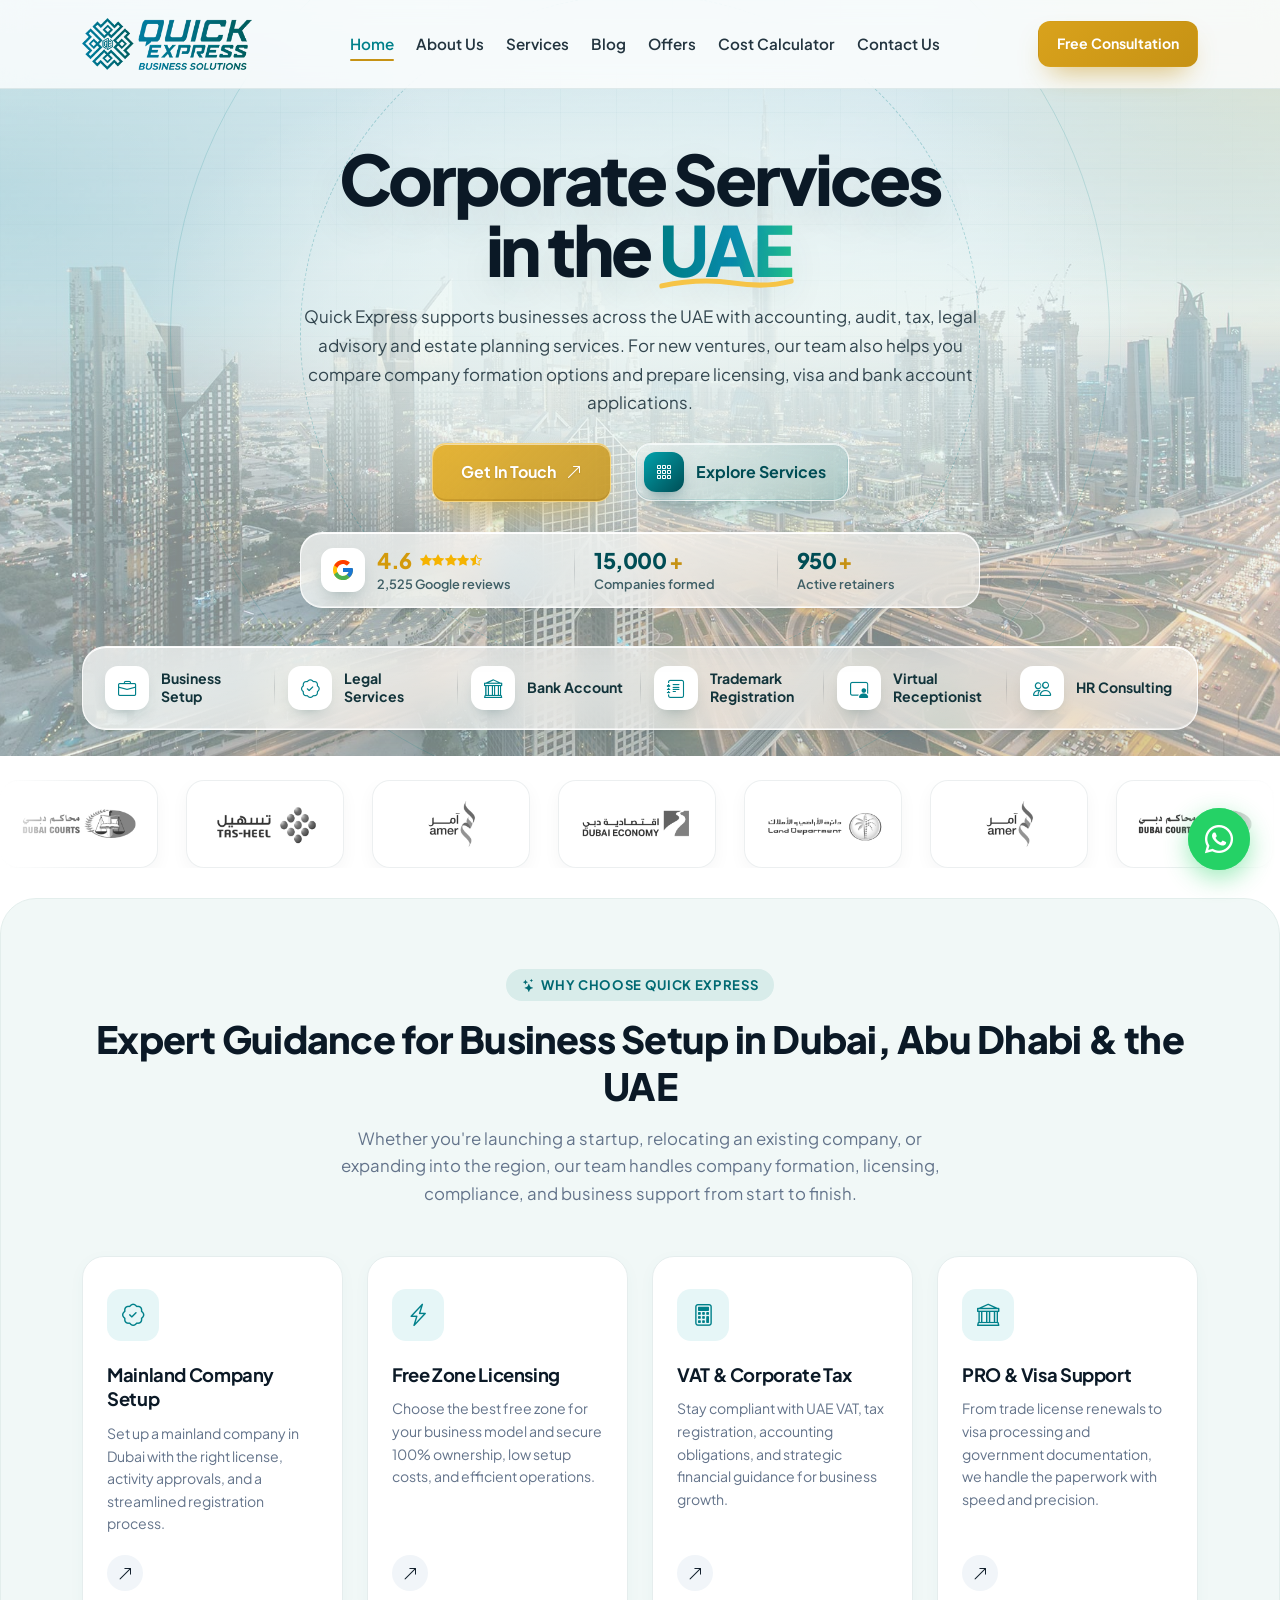
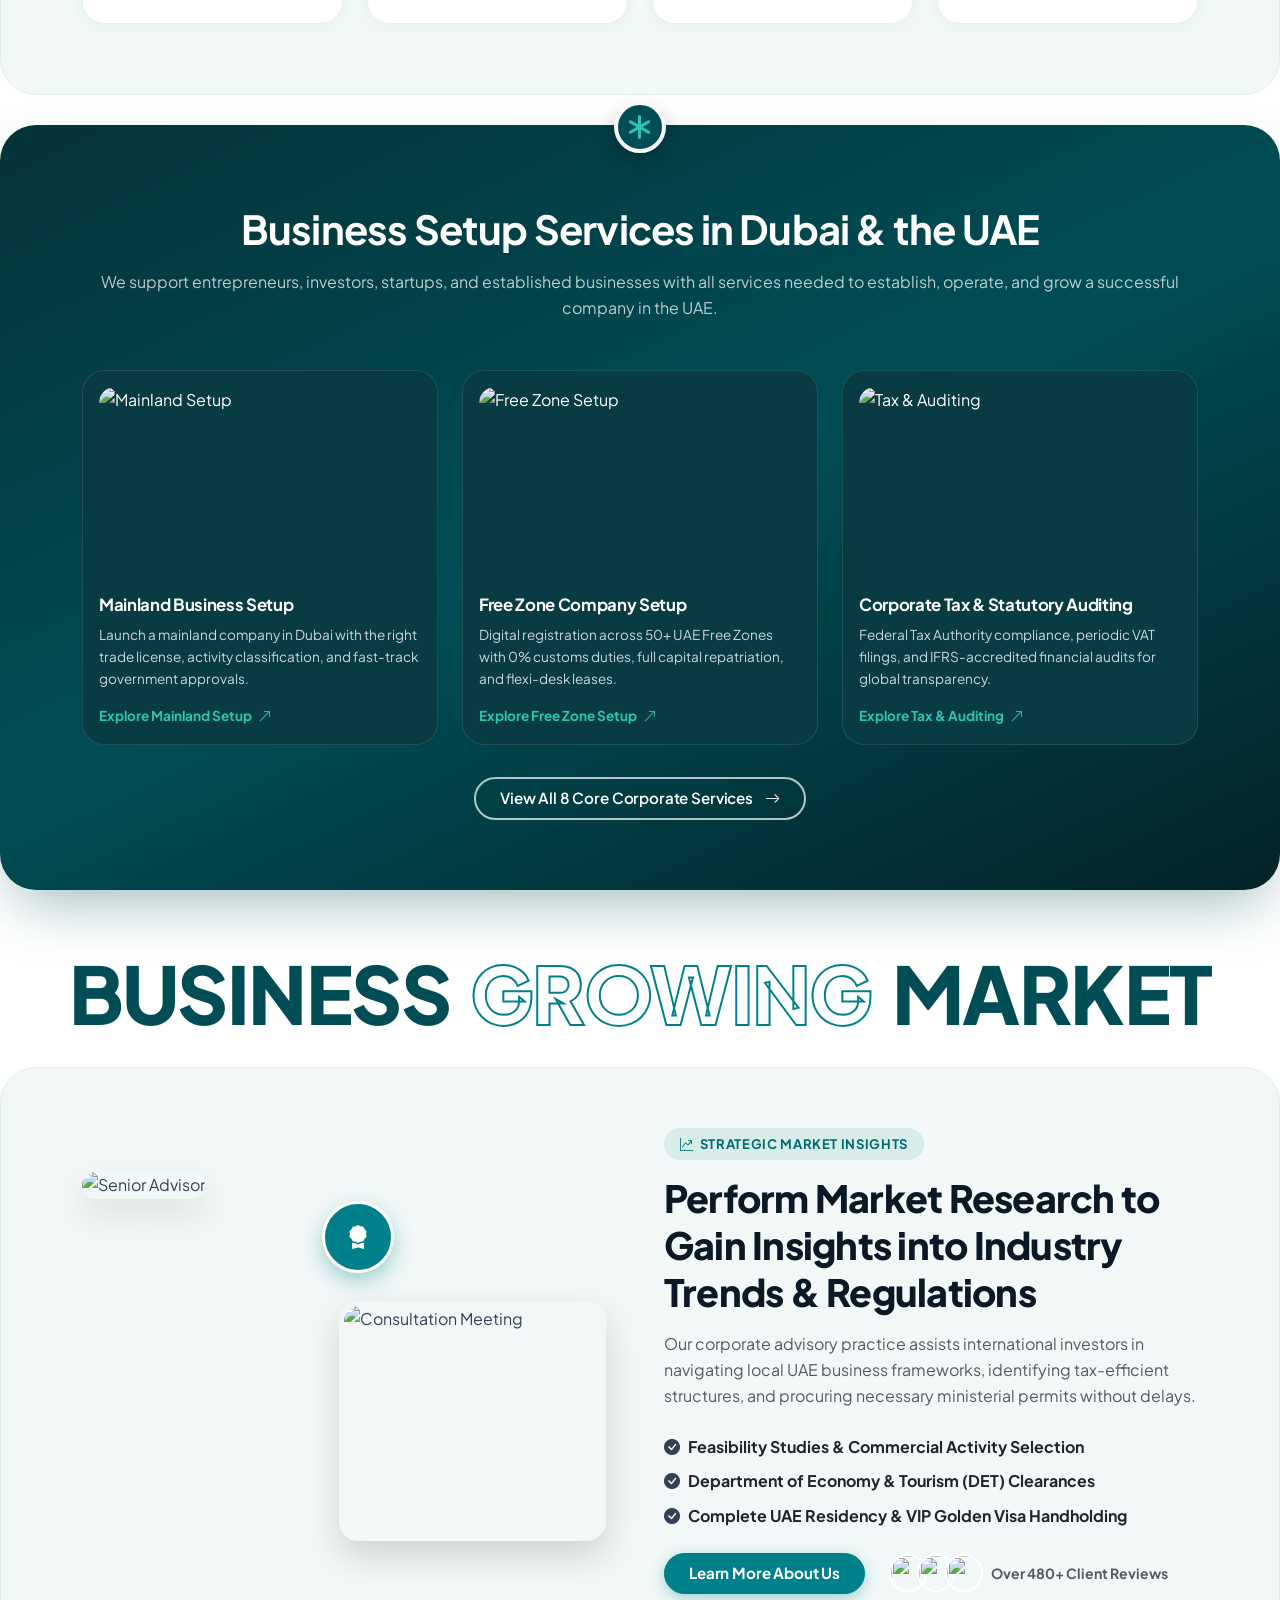
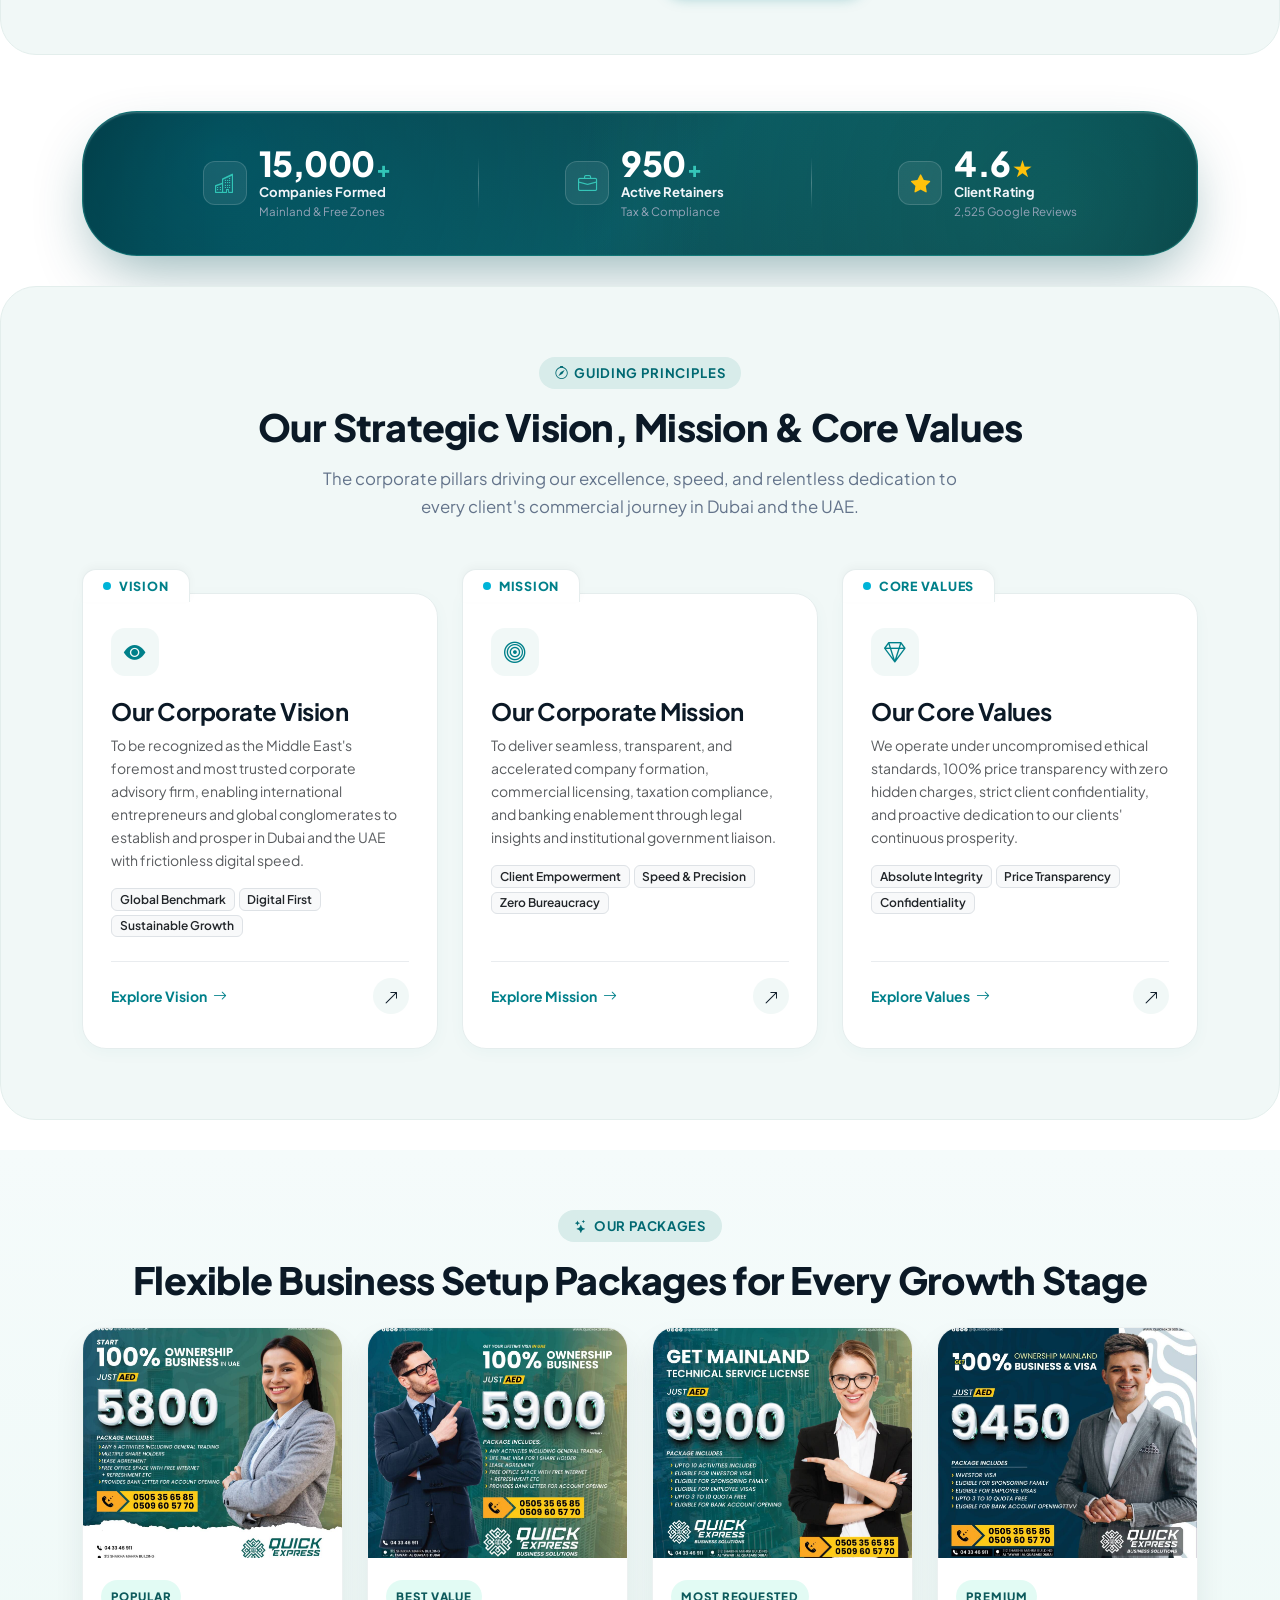
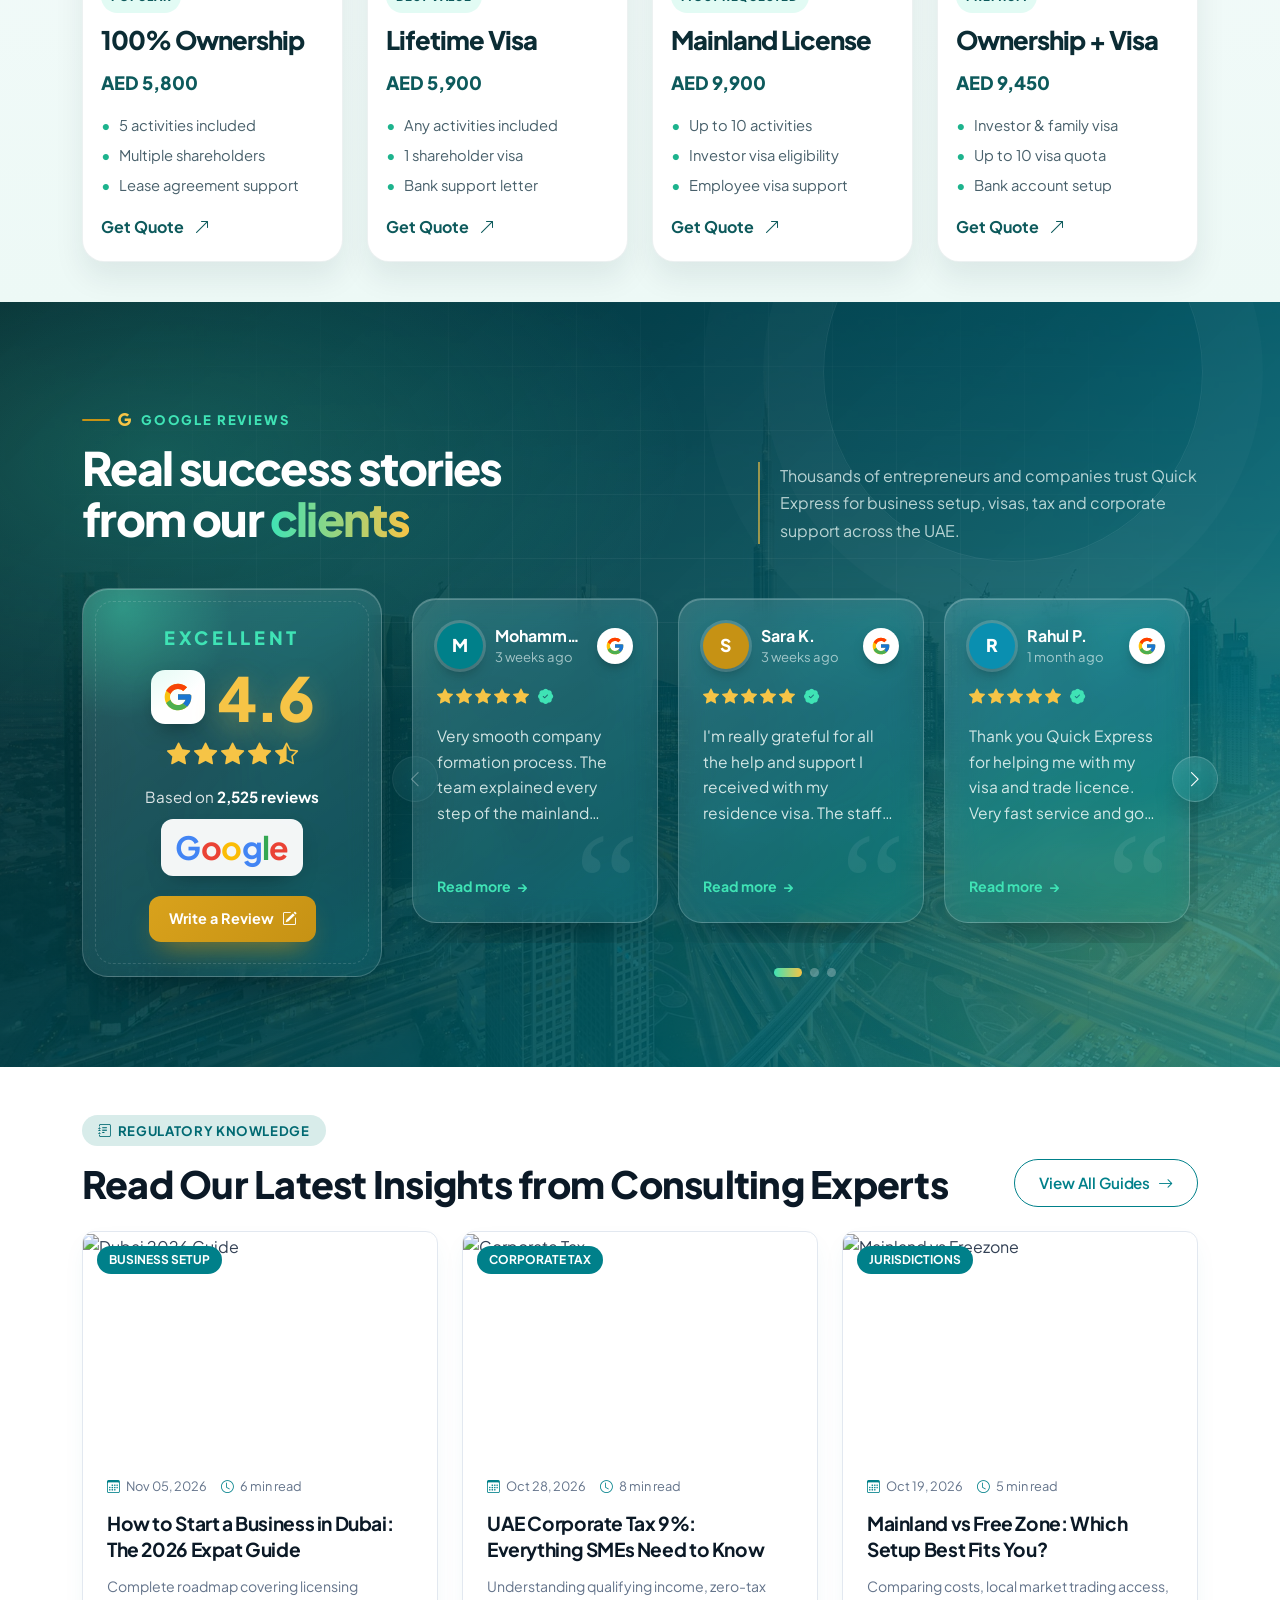
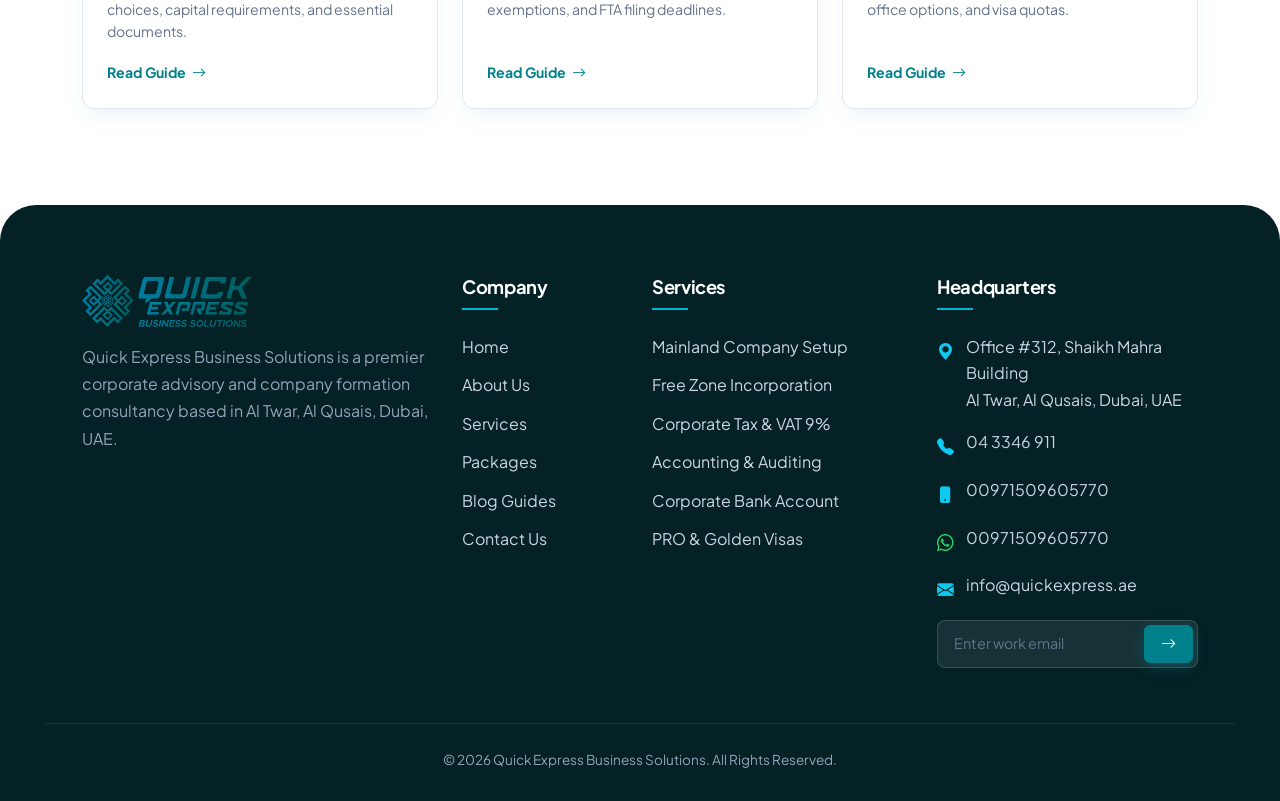
==== commit 012c9c66: "Updated website sections" ====
--- a/index.html
+++ b/index.html
@@ -1133,6 +1133,19 @@
       buildDots(); checkMore();
     })();
   </script>
+  <!-- Home: fixed navbar -->
+  <script>
+    (function () {
+      var nav = document.querySelector('.hx-nav'), hero = document.querySelector('.hx-hero');
+      if (!nav || !hero) return;
+      function size() { hero.style.setProperty('--hx-nav-h', nav.offsetHeight + 'px'); }
+      function onScroll() { nav.classList.toggle('is-scrolled', window.scrollY > 20); }
+      window.addEventListener('resize', size);
+      window.addEventListener('scroll', onScroll, { passive: true });
+      window.addEventListener('load', size);
+      size(); onScroll();
+    })();
+  </script>
 </body>
 
 </html>
--- a/assets/css/style.css
+++ b/assets/css/style.css
@@ -8075,3 +8075,11 @@
 .co-ring-val small, .co-bar-top span { color: rgba(255, 255, 255, 0.85); }
 .co-ring-bg { stroke: rgba(255, 255, 255, 0.16); }
 .co-bar { background: rgba(0, 0, 0, 0.15); }
+
+/* Home: navbar stays fixed at the top while scrolling (like inner pages) */
+.hx-nav { position: fixed; top: 0; left: 0; right: 0; z-index: 1030; background: rgba(255, 255, 255, 0.78);
+  -webkit-backdrop-filter: blur(14px); backdrop-filter: blur(14px); transition: background .3s ease, box-shadow .3s ease, padding .3s ease; }
+.hx-nav.is-scrolled { background: rgba(255, 255, 255, 0.95); border-bottom-color: #e3eeec; box-shadow: 0 12px 30px -18px rgba(11, 25, 38, 0.25); }
+.hx-hero { padding-top: var(--hx-nav-h, 88px); }
+/* Fixed home navbar must stay above page content (it lives inside the hero's stacking context) */
+.hx-hero { position: relative; z-index: 1030; }
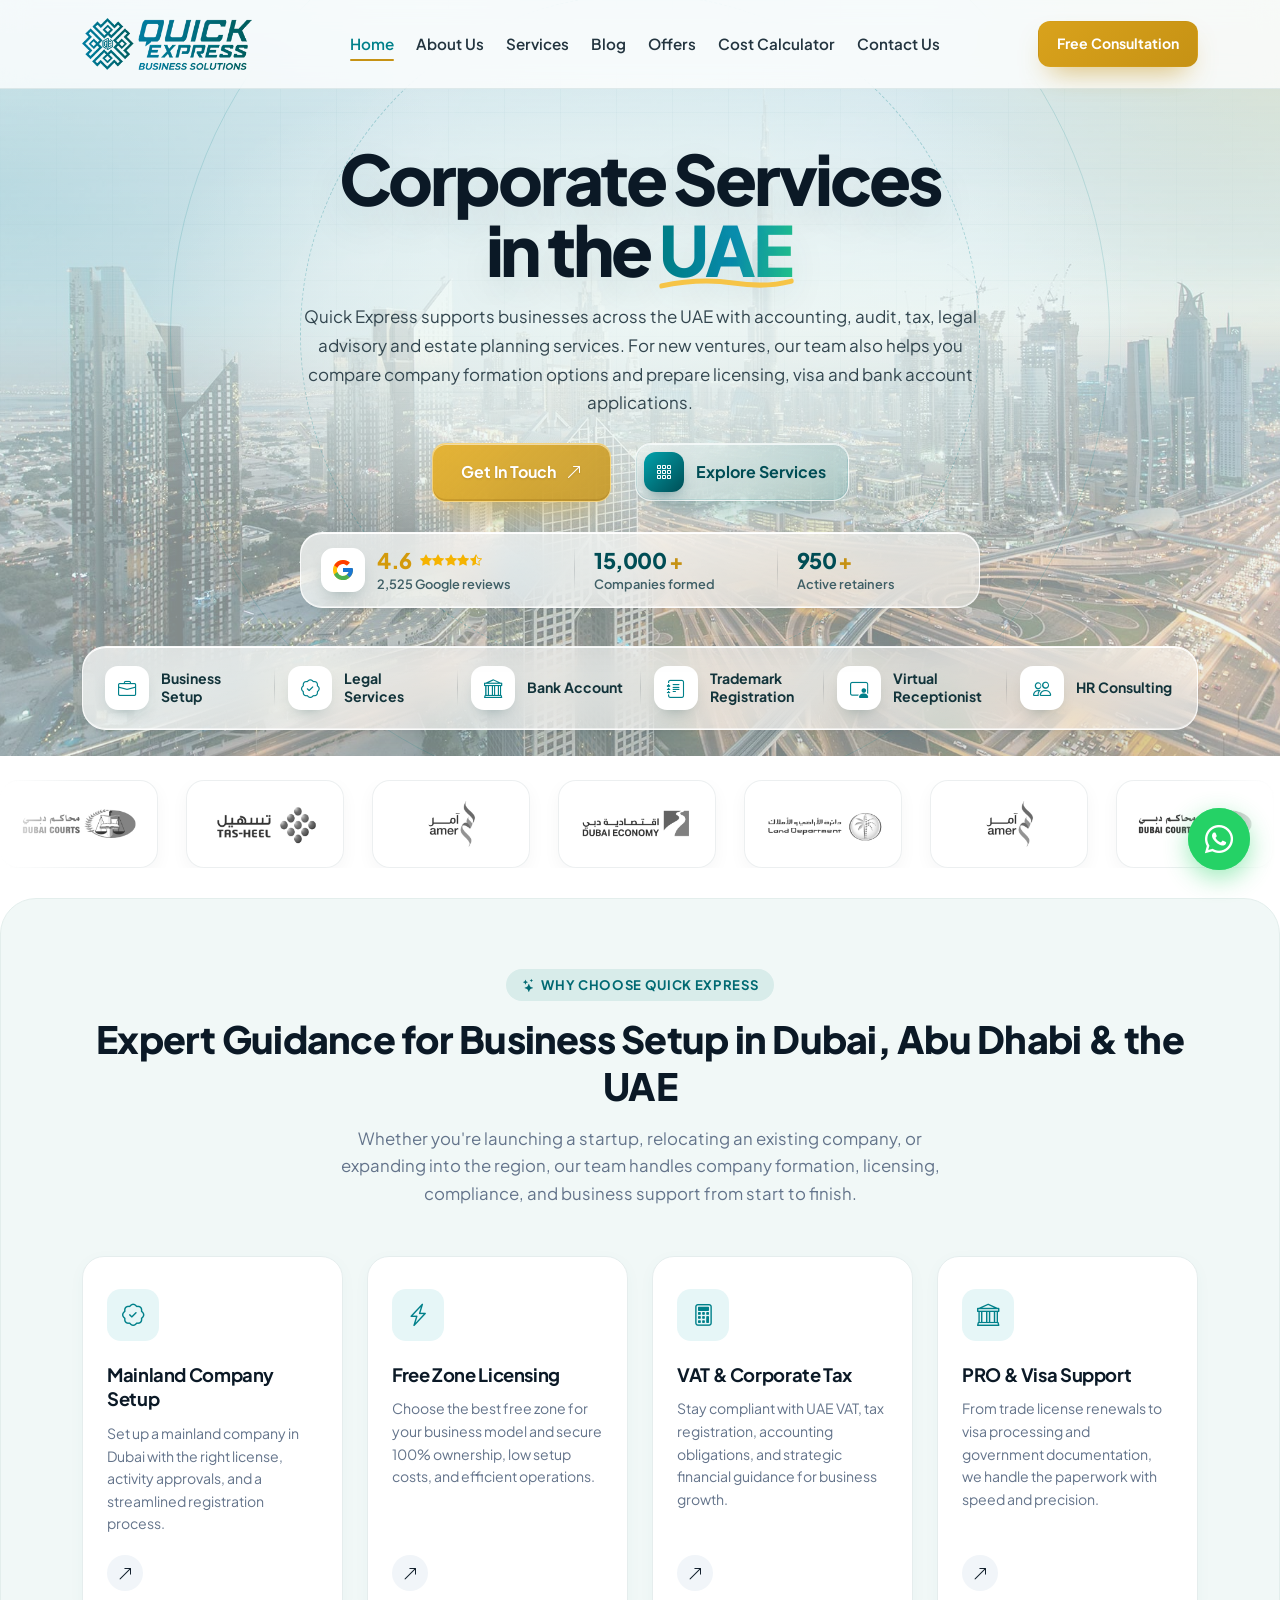
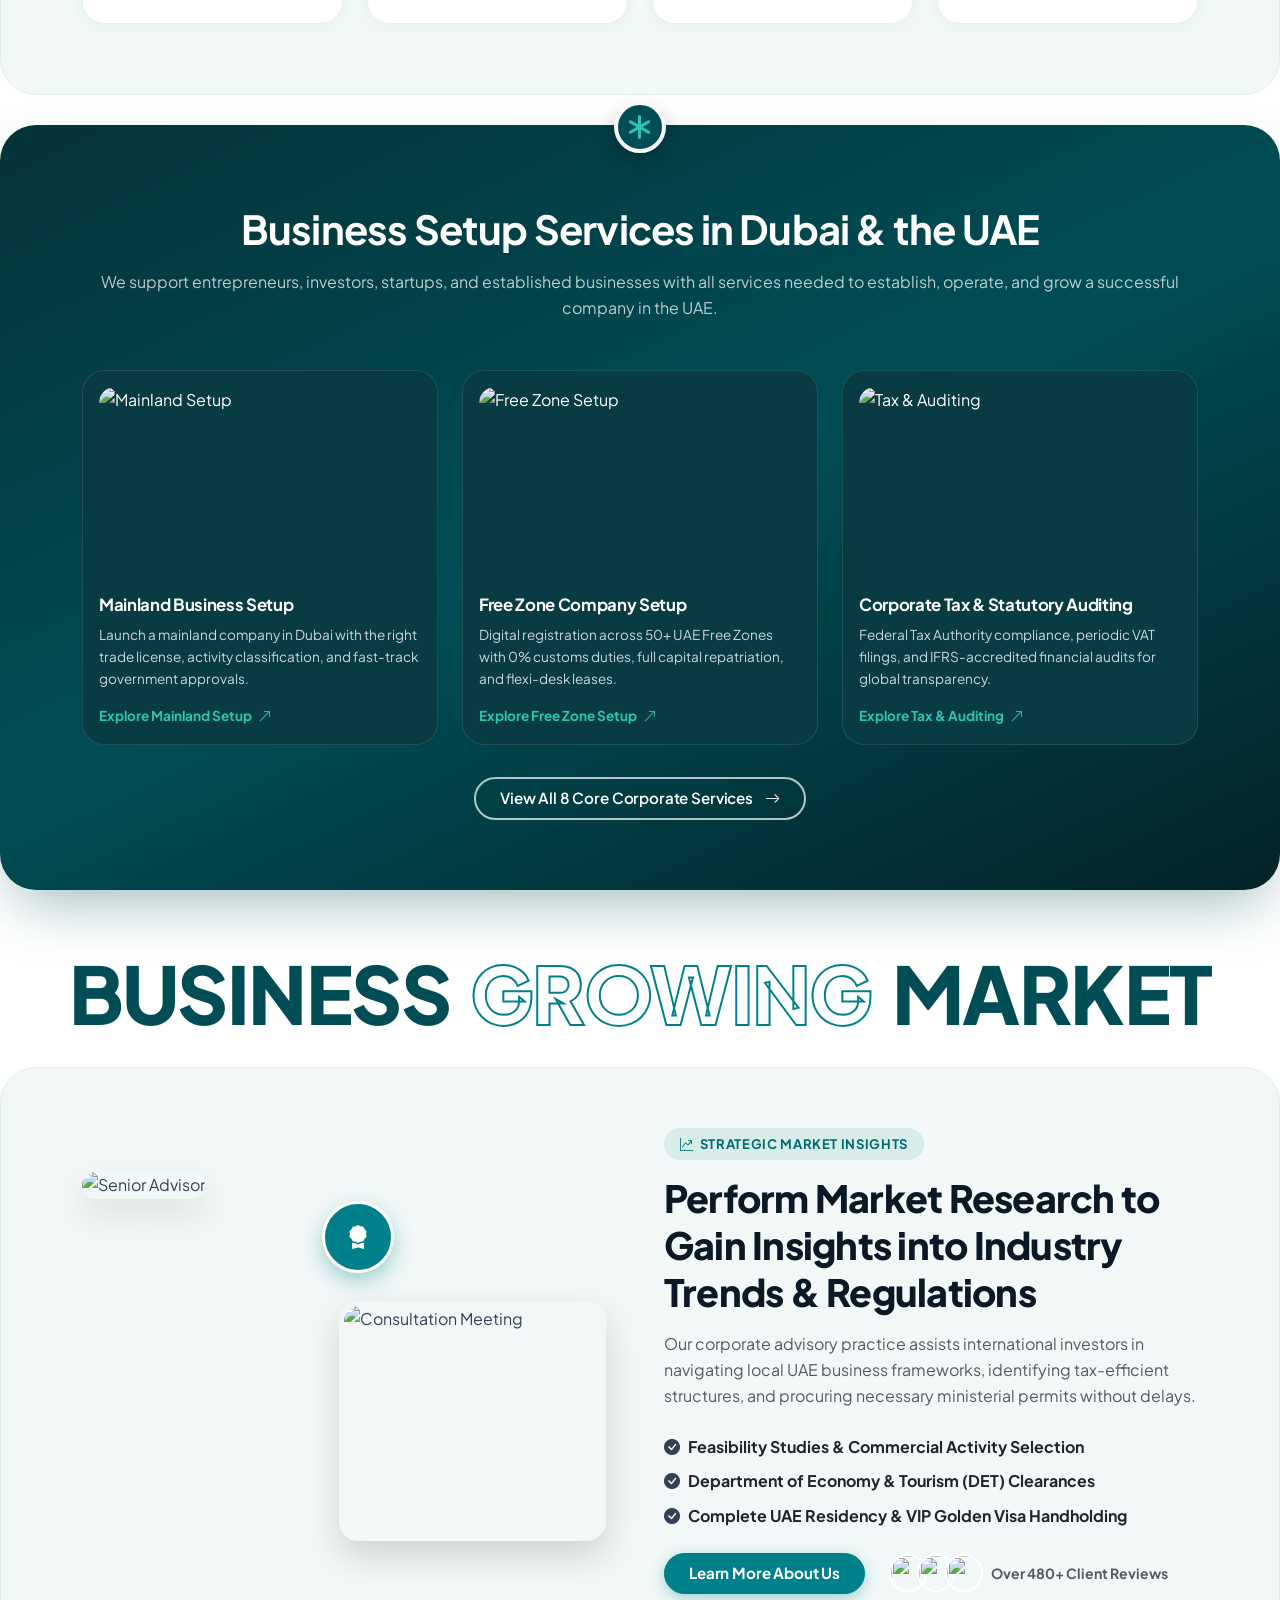
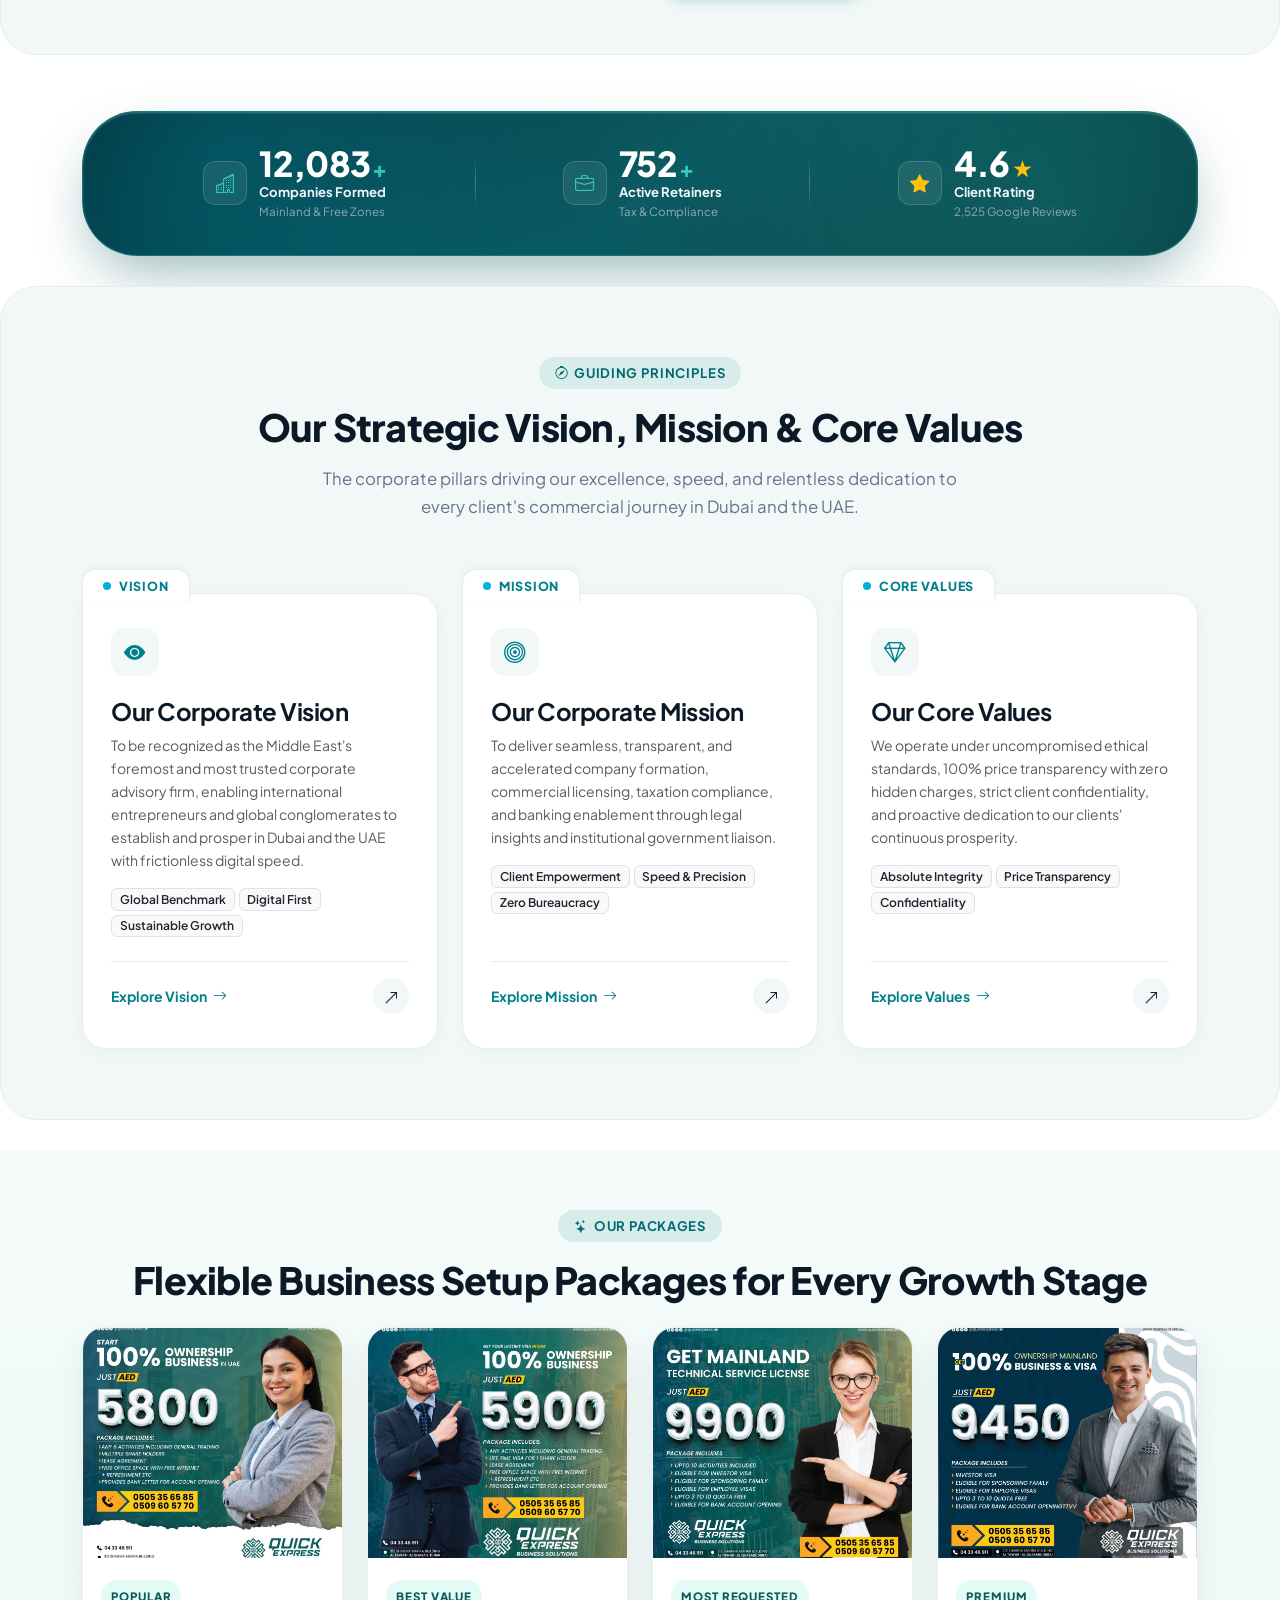
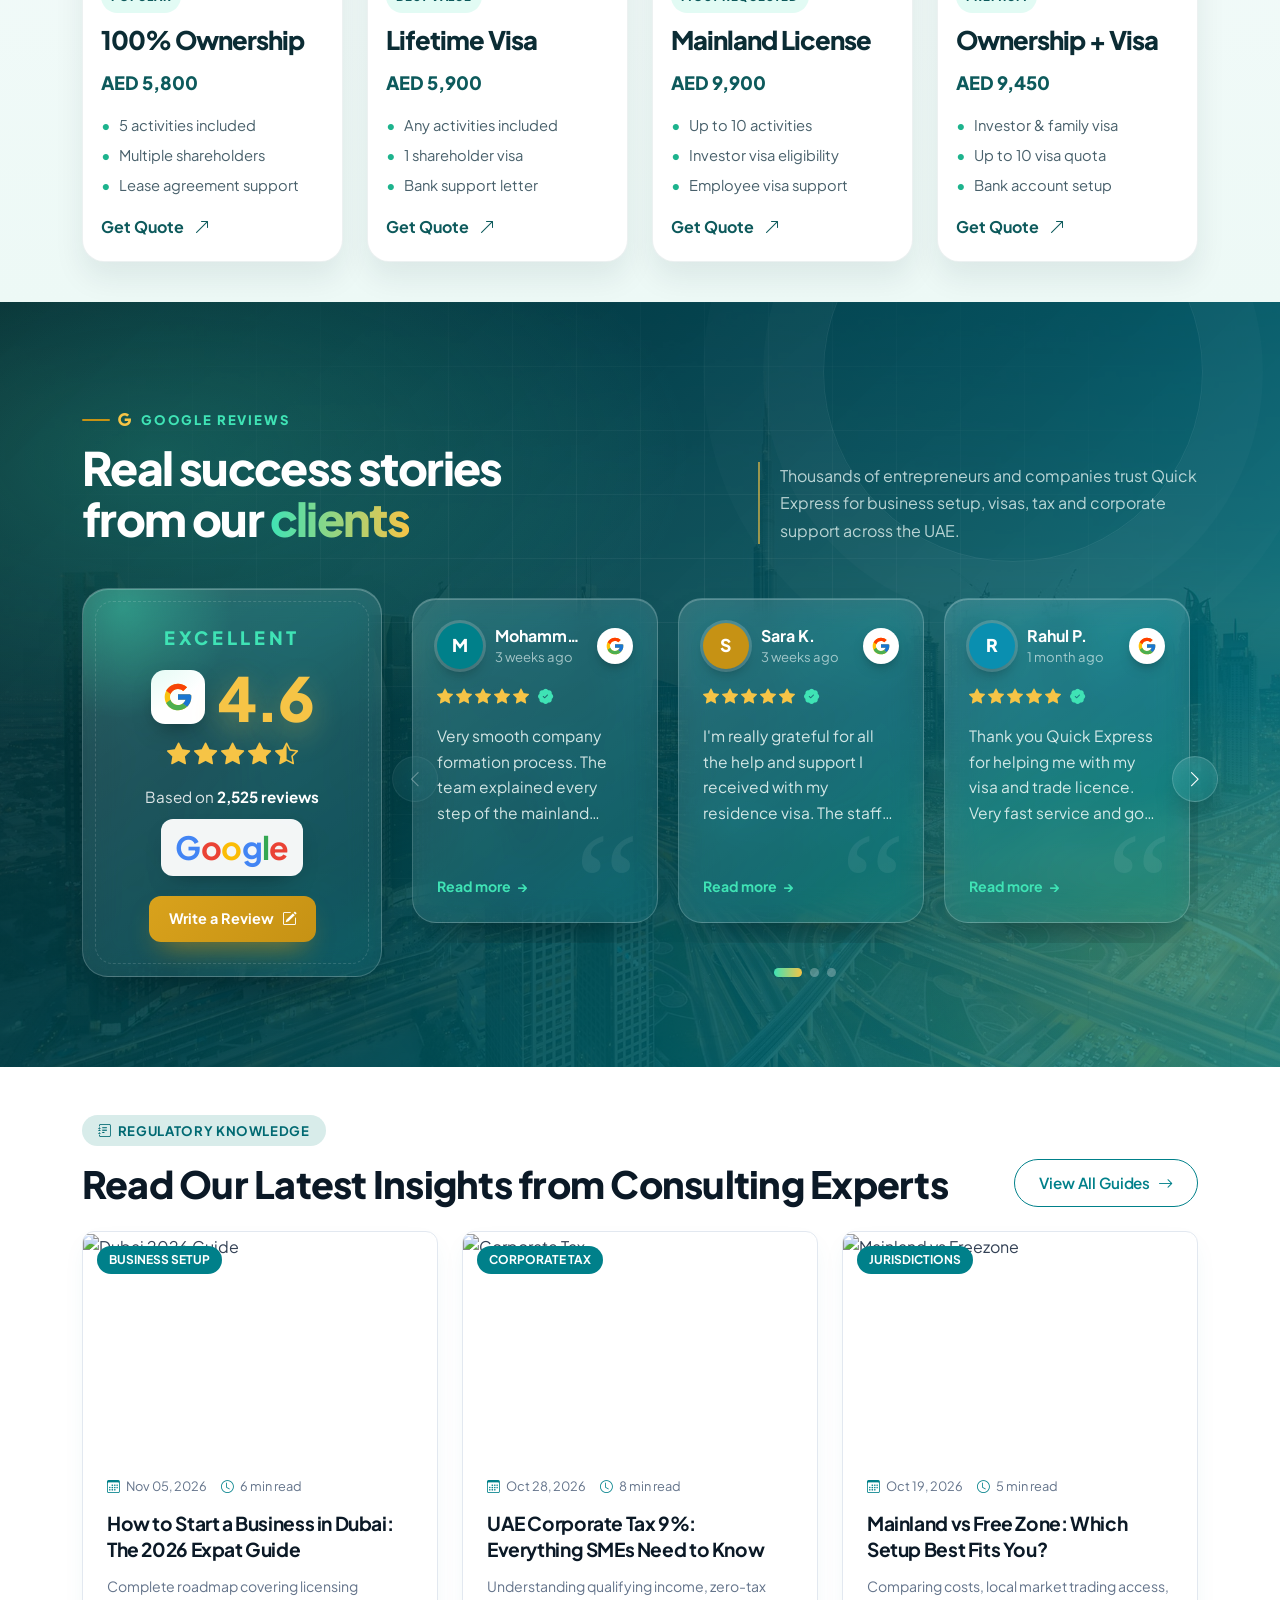
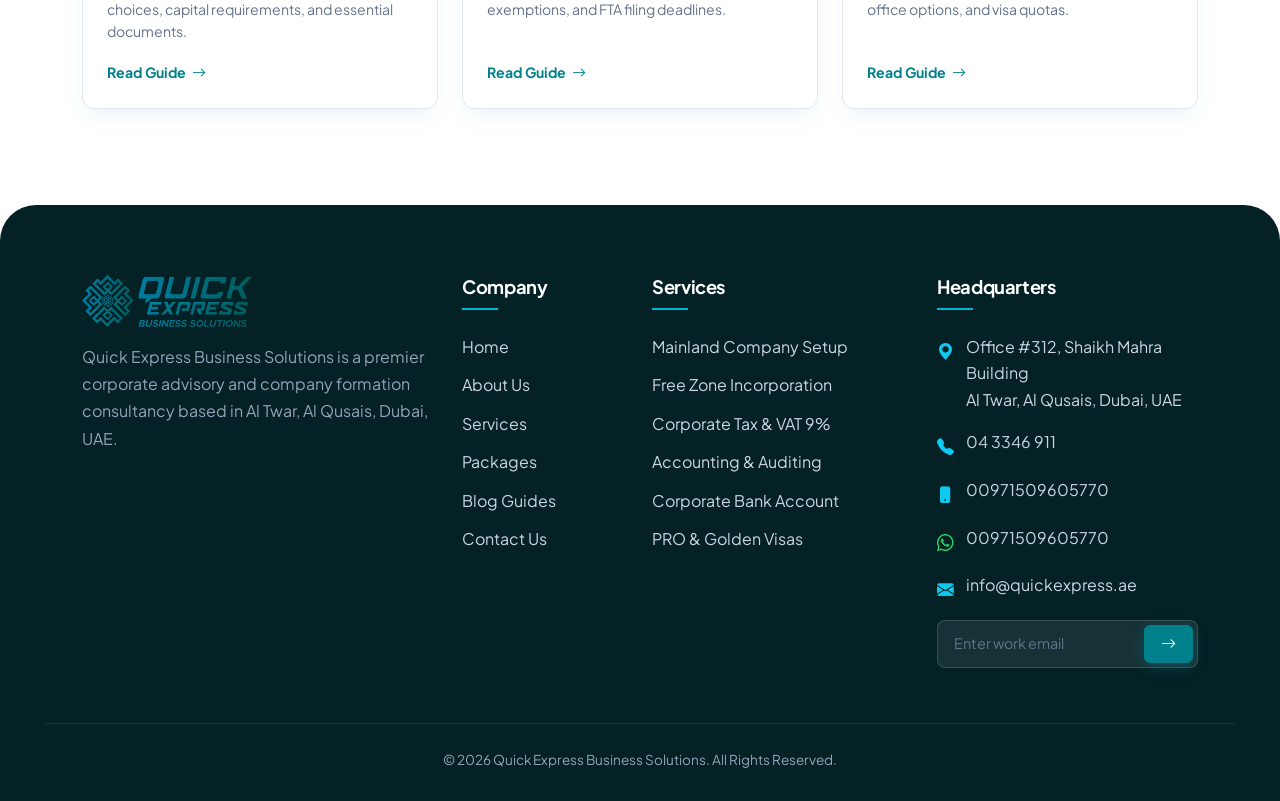
==== commit bb110b09: "Updated website sections" ====
--- a/index.html
+++ b/index.html
@@ -1123,12 +1123,14 @@
       var paused = false;
       root.addEventListener('mouseenter', function () { paused = true; });
       root.addEventListener('mouseleave', function () { paused = false; });
-      track.addEventListener('touchstart', function () { paused = true; }, { passive: true });
+      var resumeT;
+      track.addEventListener('touchstart', function () { paused = true; clearTimeout(resumeT); }, { passive: true });
+      track.addEventListener('touchend', function () { clearTimeout(resumeT); resumeT = setTimeout(function () { paused = false; }, 3500); }, { passive: true });
       setInterval(function () {
         if (paused || document.hidden) return;
         if (track.scrollLeft >= track.scrollWidth - track.clientWidth - 4) track.scrollTo({ left: 0, behavior: 'smooth' });
         else track.scrollBy({ left: step(), behavior: 'smooth' });
-      }, 5000);
+      }, 4000);
 
       buildDots(); checkMore();
     })();
--- a/assets/css/style.css
+++ b/assets/css/style.css
@@ -8083,3 +8083,12 @@
 .hx-hero { padding-top: var(--hx-nav-h, 88px); }
 /* Fixed home navbar must stay above page content (it lives inside the hero's stacking context) */
 .hx-hero { position: relative; z-index: 1030; }
+
+/* Google reviews — mobile: exactly one full card per view, smooth auto slide */
+@media (max-width: 767.98px) {
+  .gr-track { grid-auto-columns: 100%; gap: 16px; padding: 8px 0 18px; scroll-snap-type: x mandatory; scroll-padding: 0; }
+  .gr-card { scroll-snap-align: center; scroll-snap-stop: always; }
+  .gr-carousel { padding-bottom: 30px; }
+  .gr-dots span { width: 8px; height: 8px; }
+  .gr-dots span.is-active { width: 26px; }
+}
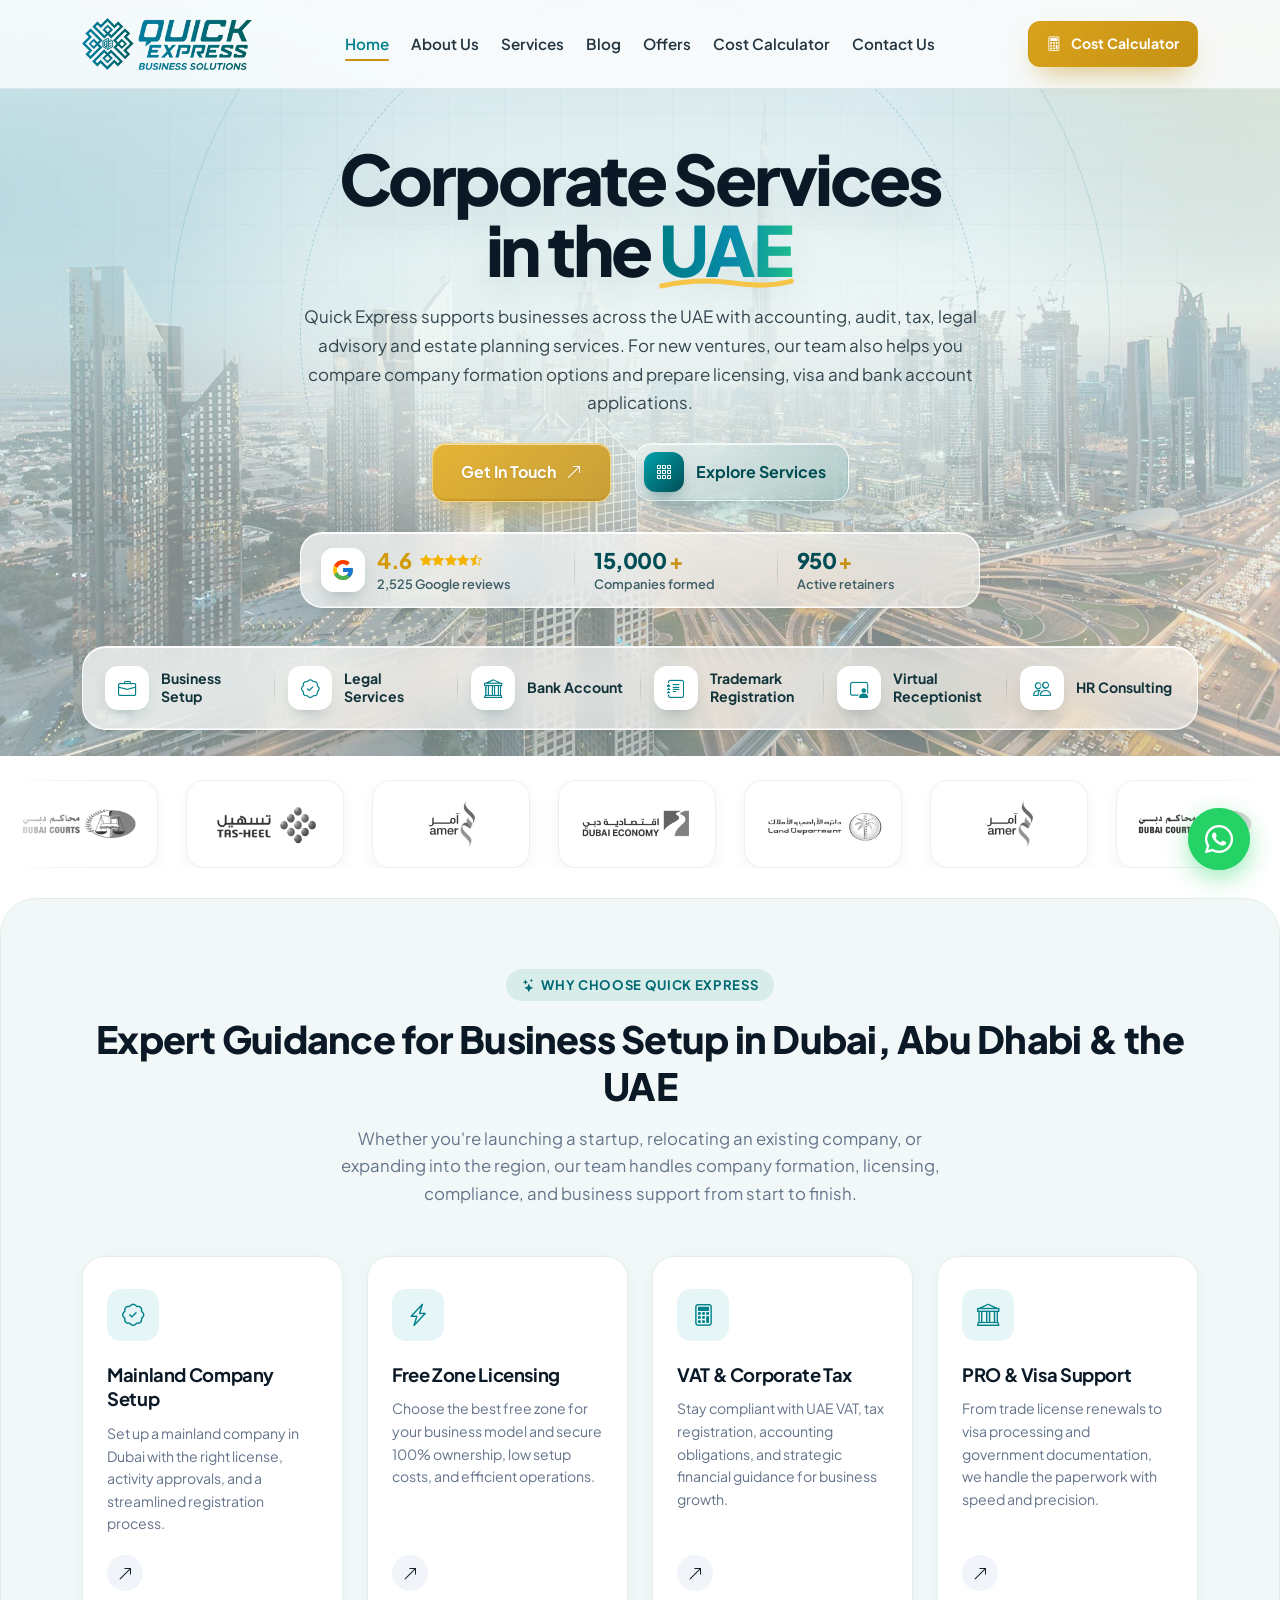
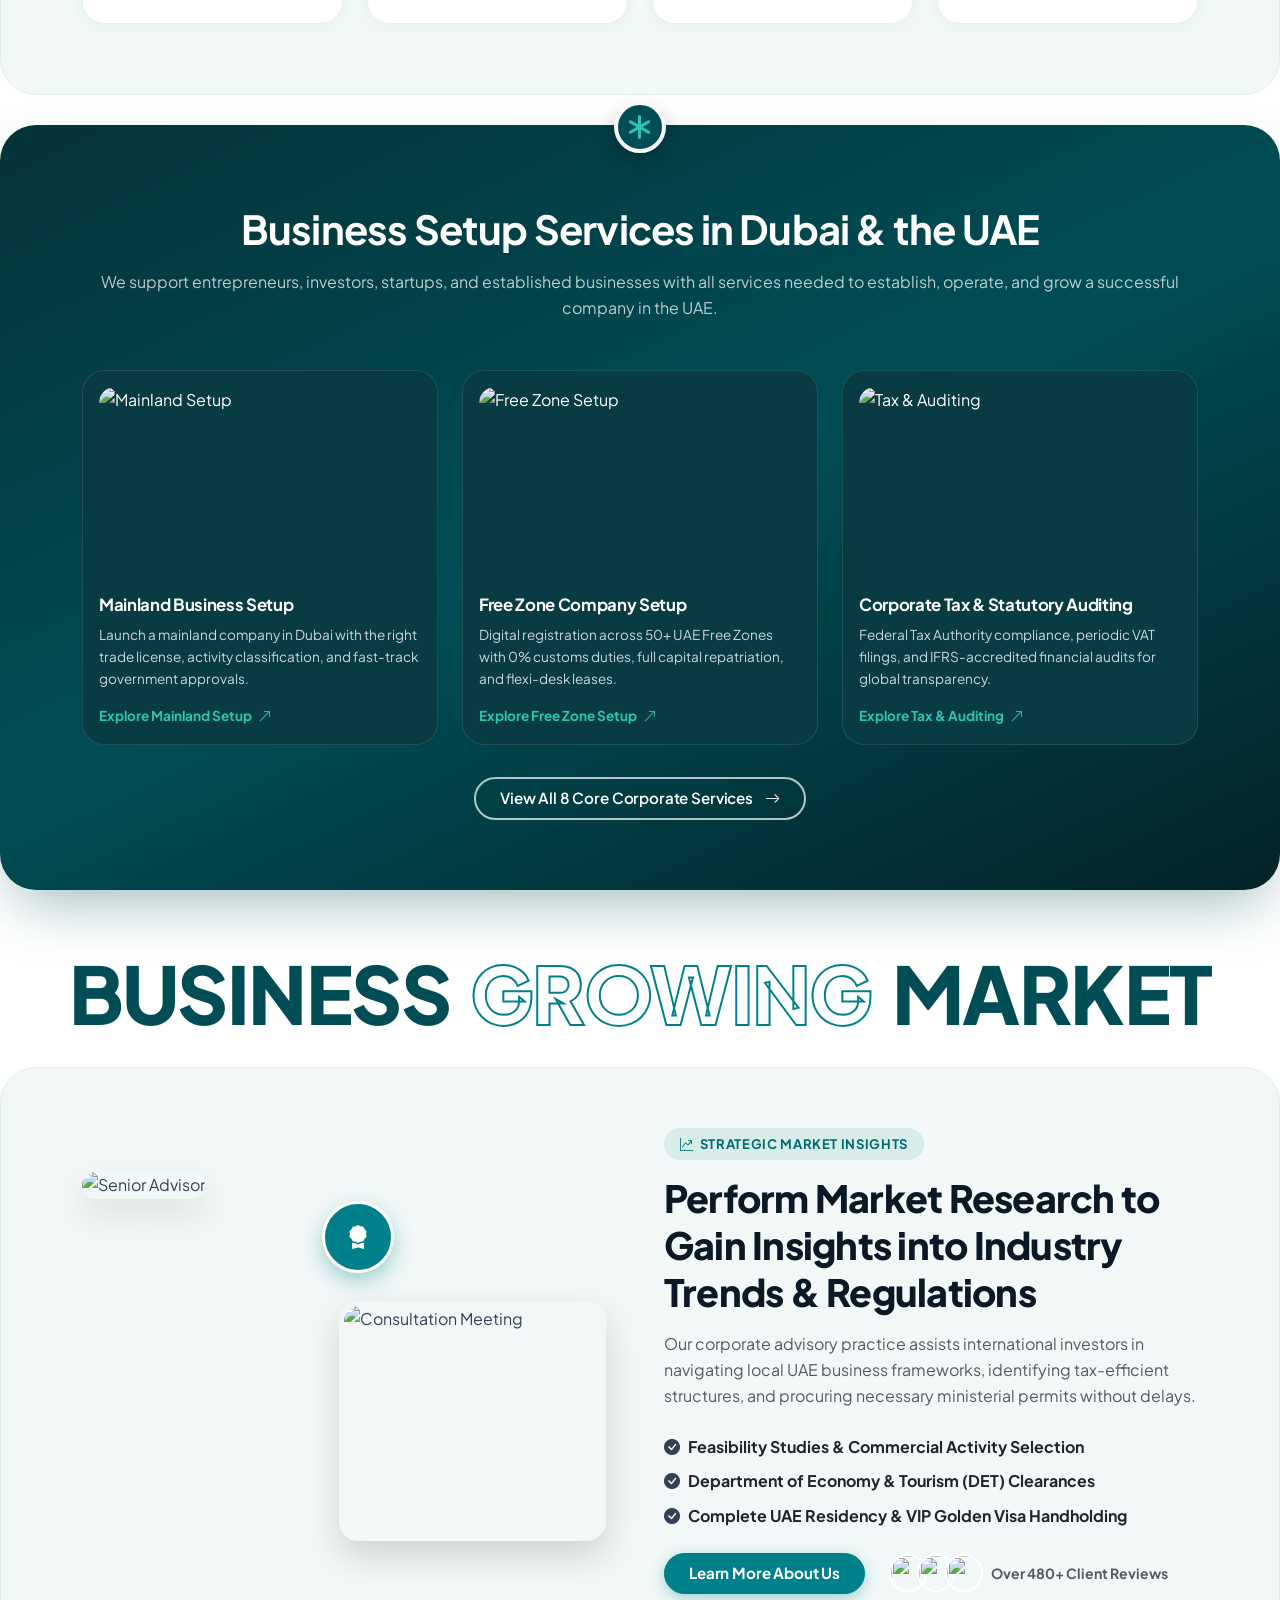
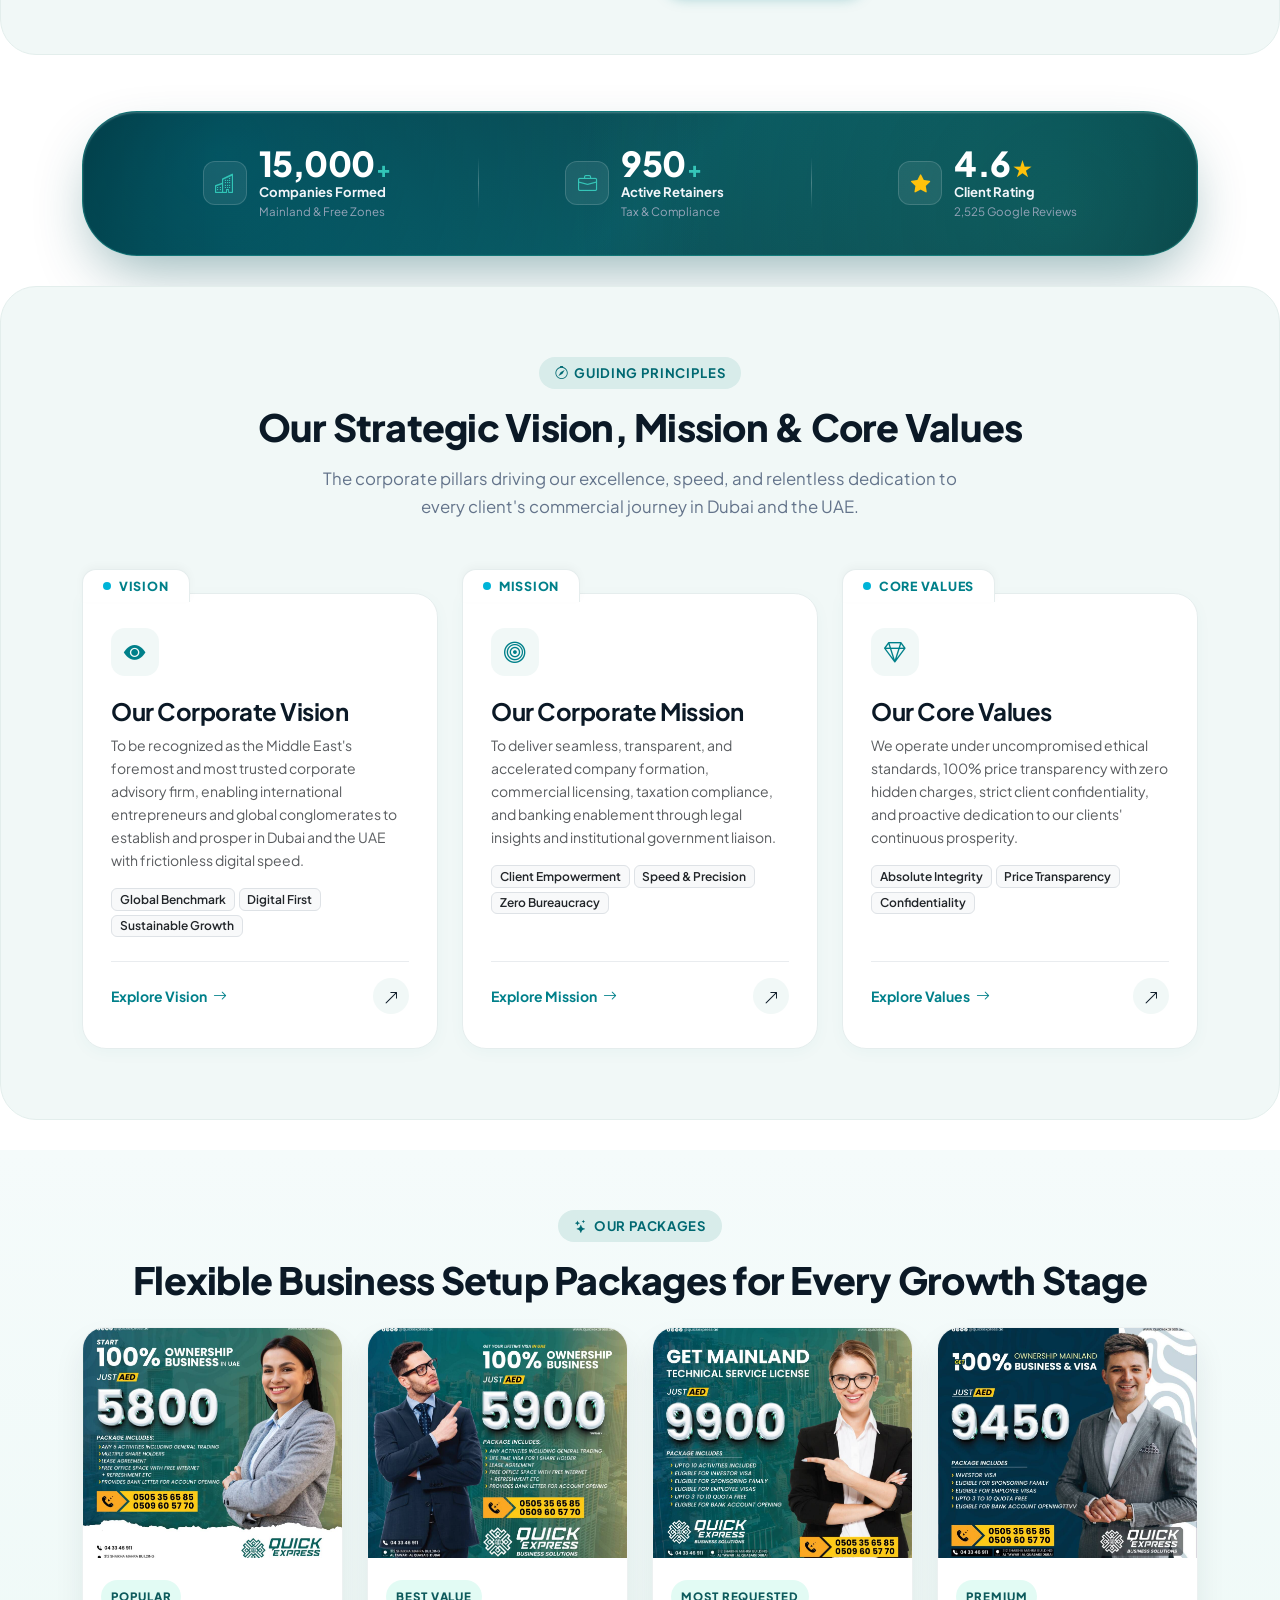
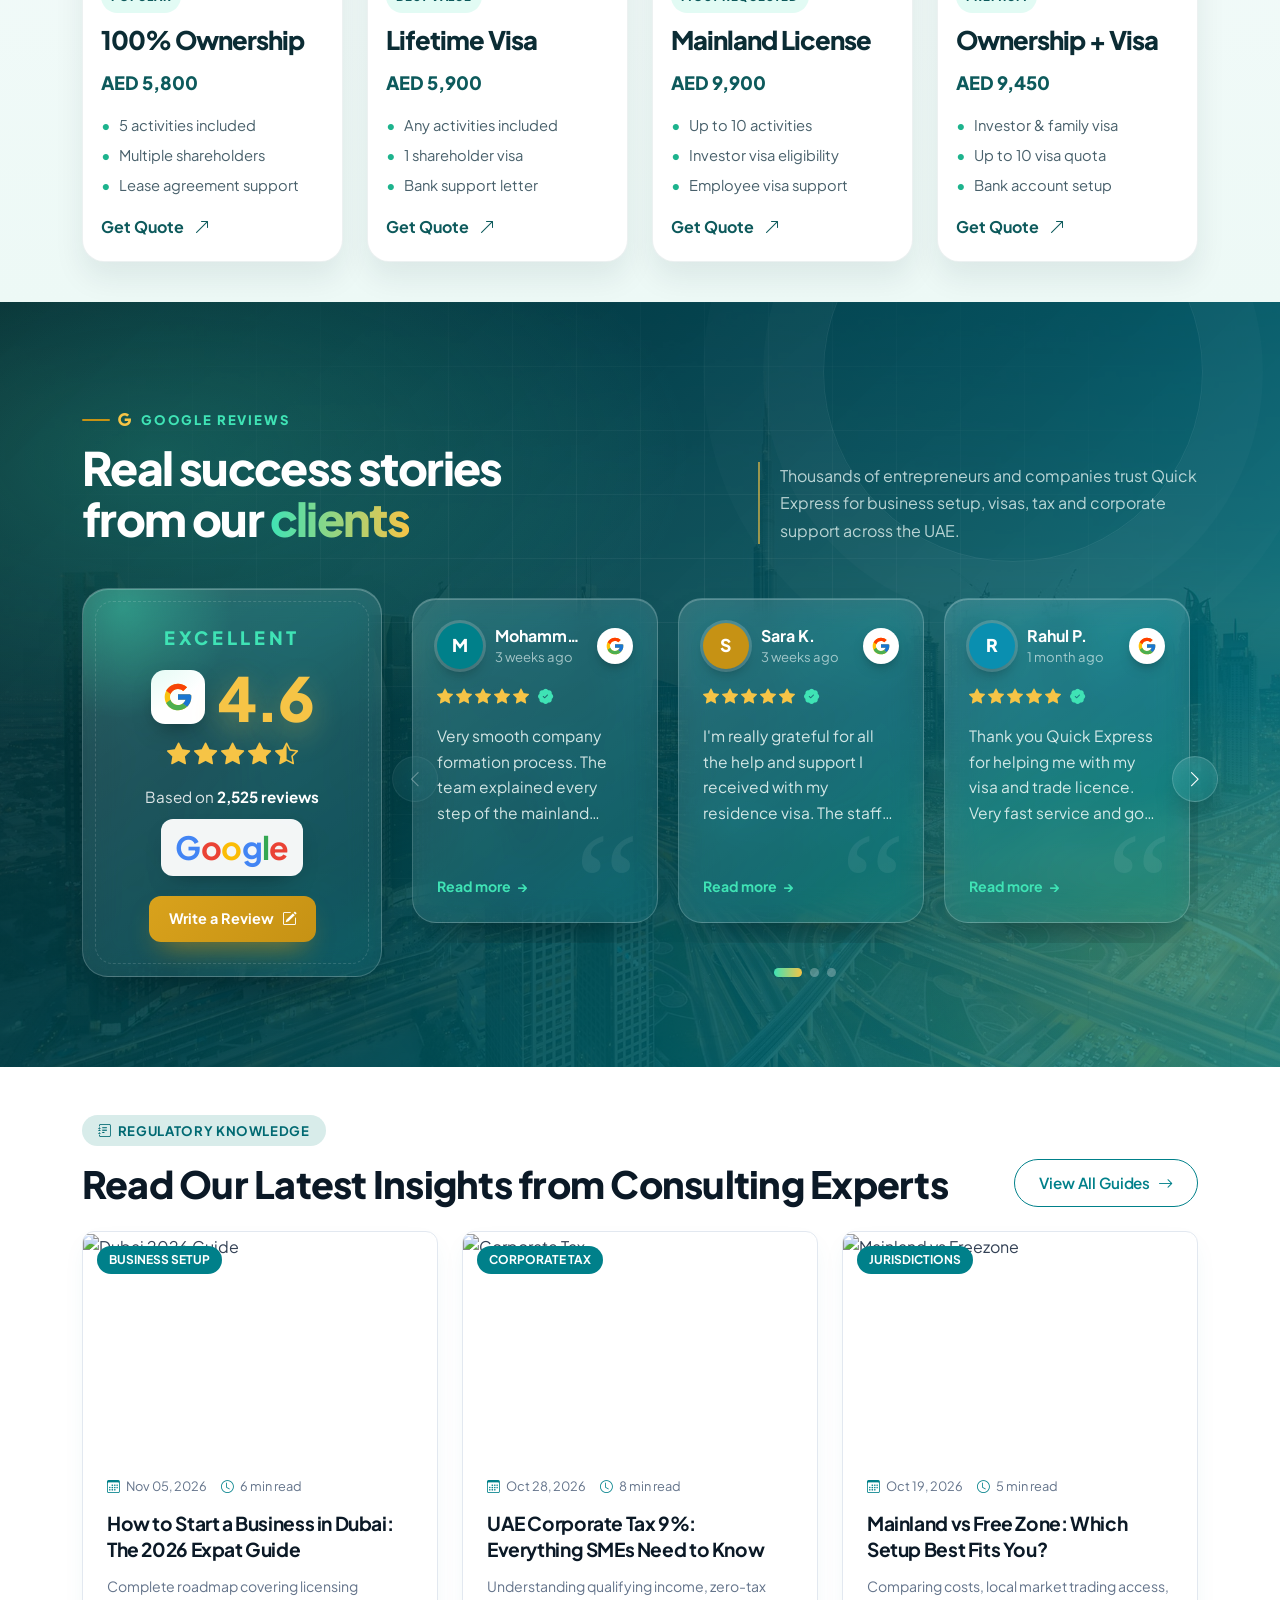
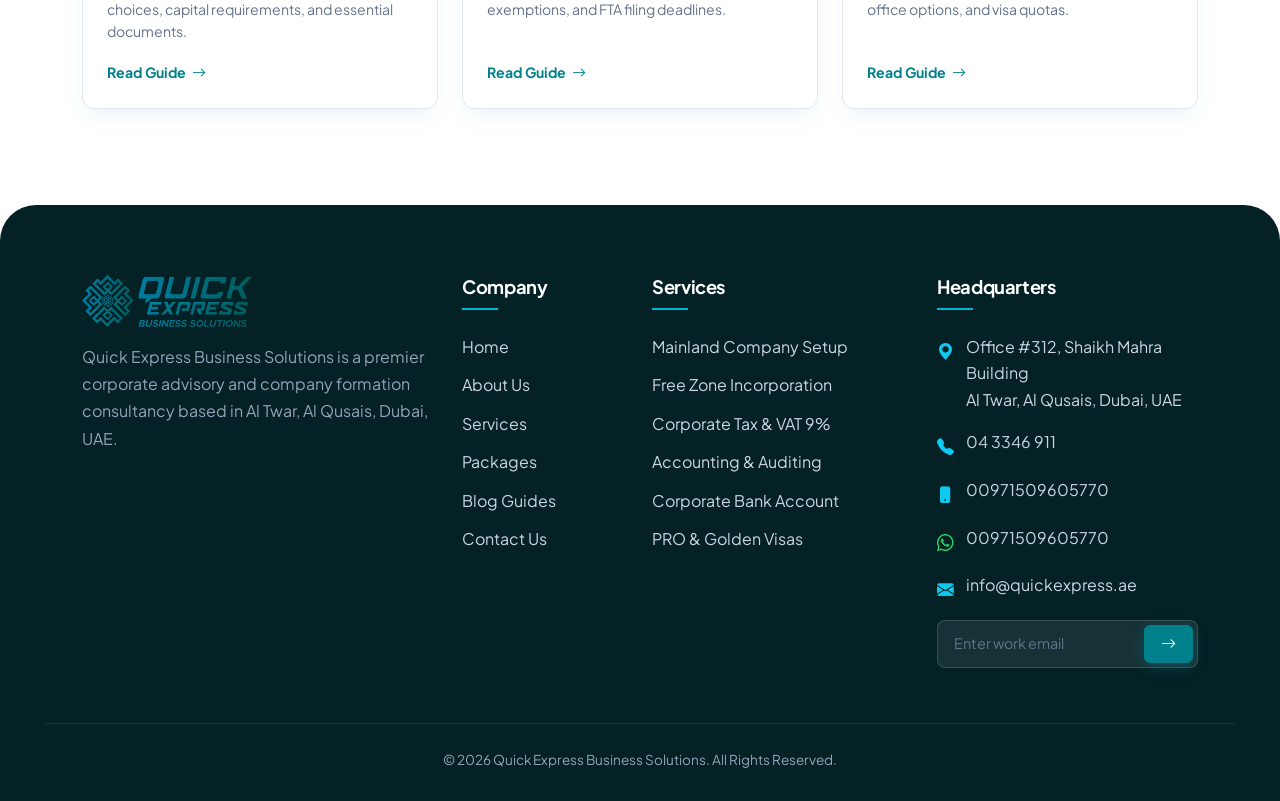
==== commit a4edf3d6: "Updated website sections" ====
--- a/index.html
+++ b/index.html
@@ -68,9 +68,9 @@
               <span><i class="bi bi-telephone-fill"></i></span>
               <div><small>Call Us</small>04 3346 911</div>
             </a>
-            <button class="hx-btn hx-btn-gold hx-btn-sm" data-bs-toggle="modal" data-bs-target="#consultationModal">
-              Free Consultation
-            </button>
+            <a href="cost-calculator.html" class="hx-btn hx-btn-gold hx-btn-sm">
+              <i class="bi bi-calculator"></i> Cost Calculator
+            </a>
             <button class="hx-burger d-lg-none" type="button" data-bs-toggle="offcanvas"
               data-bs-target="#mobileMenuOffcanvas" aria-label="Toggle navigation">
               <i class="bi bi-list"></i>
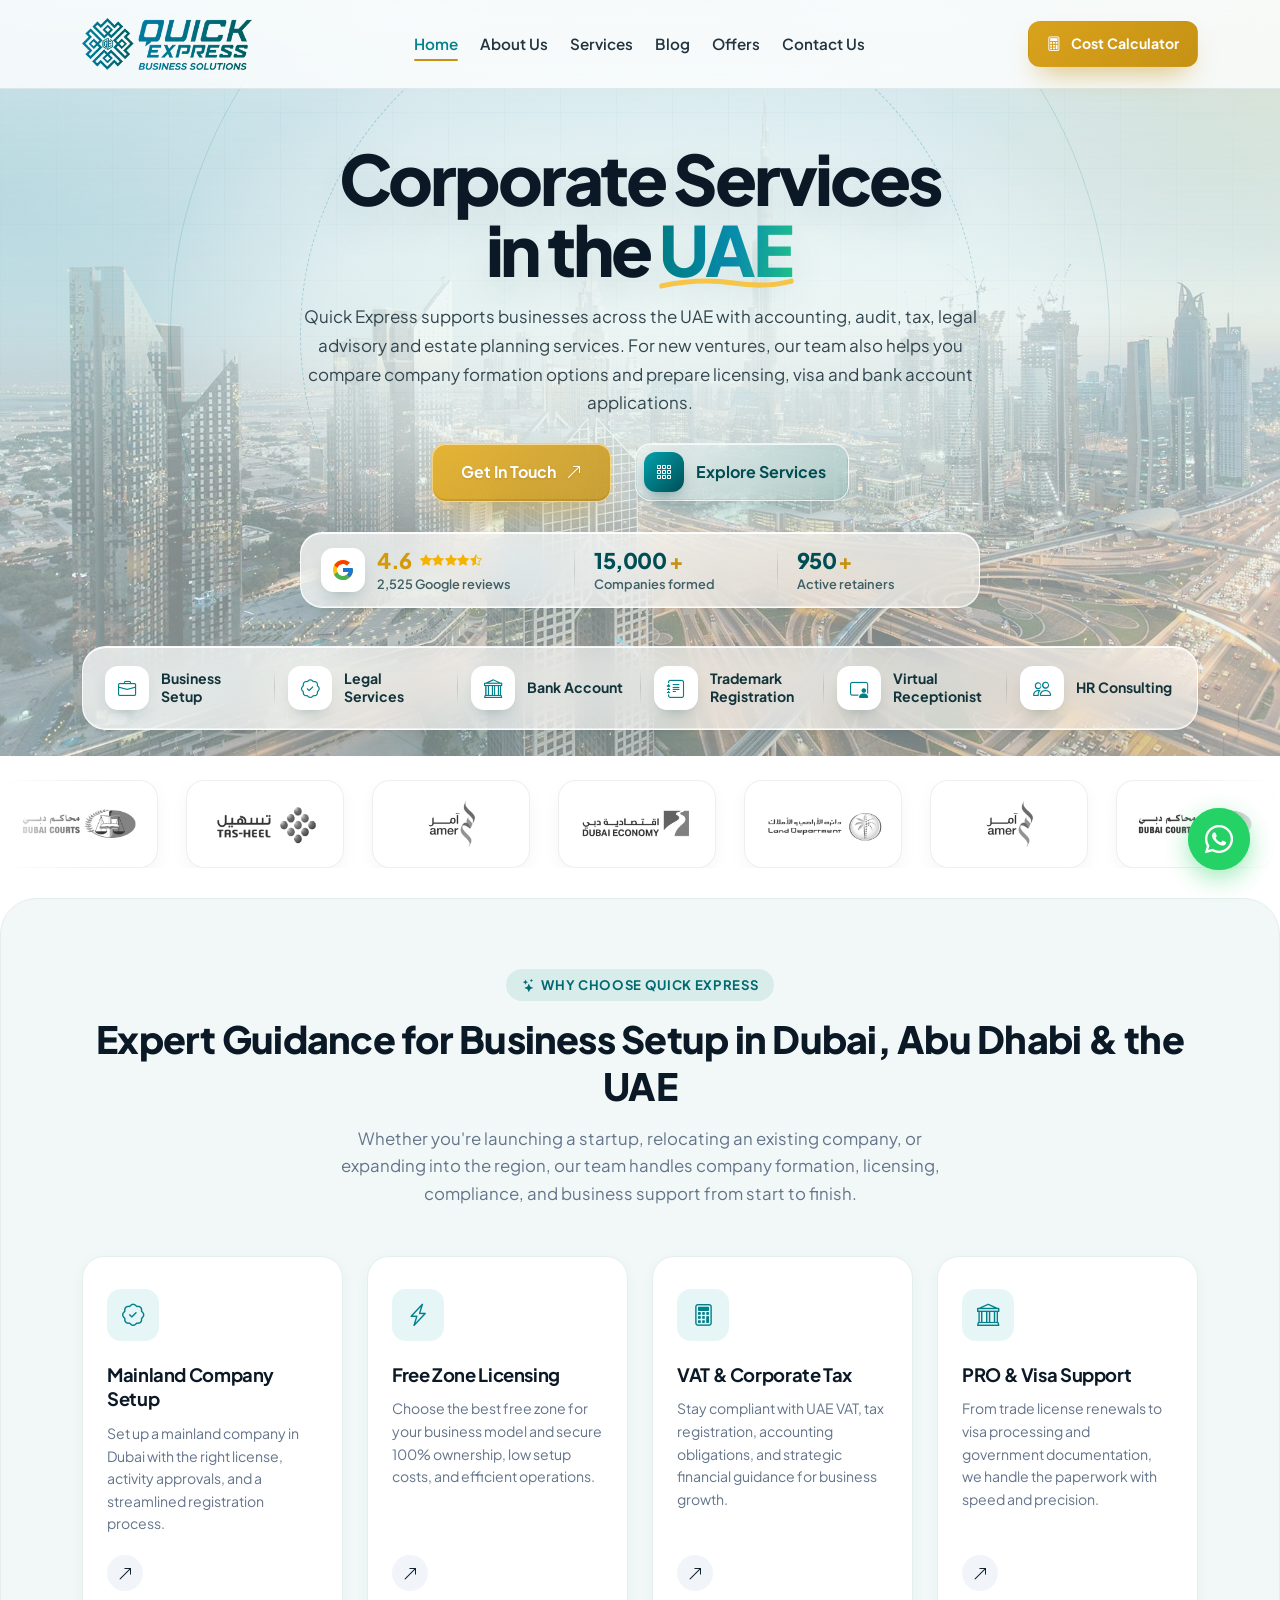
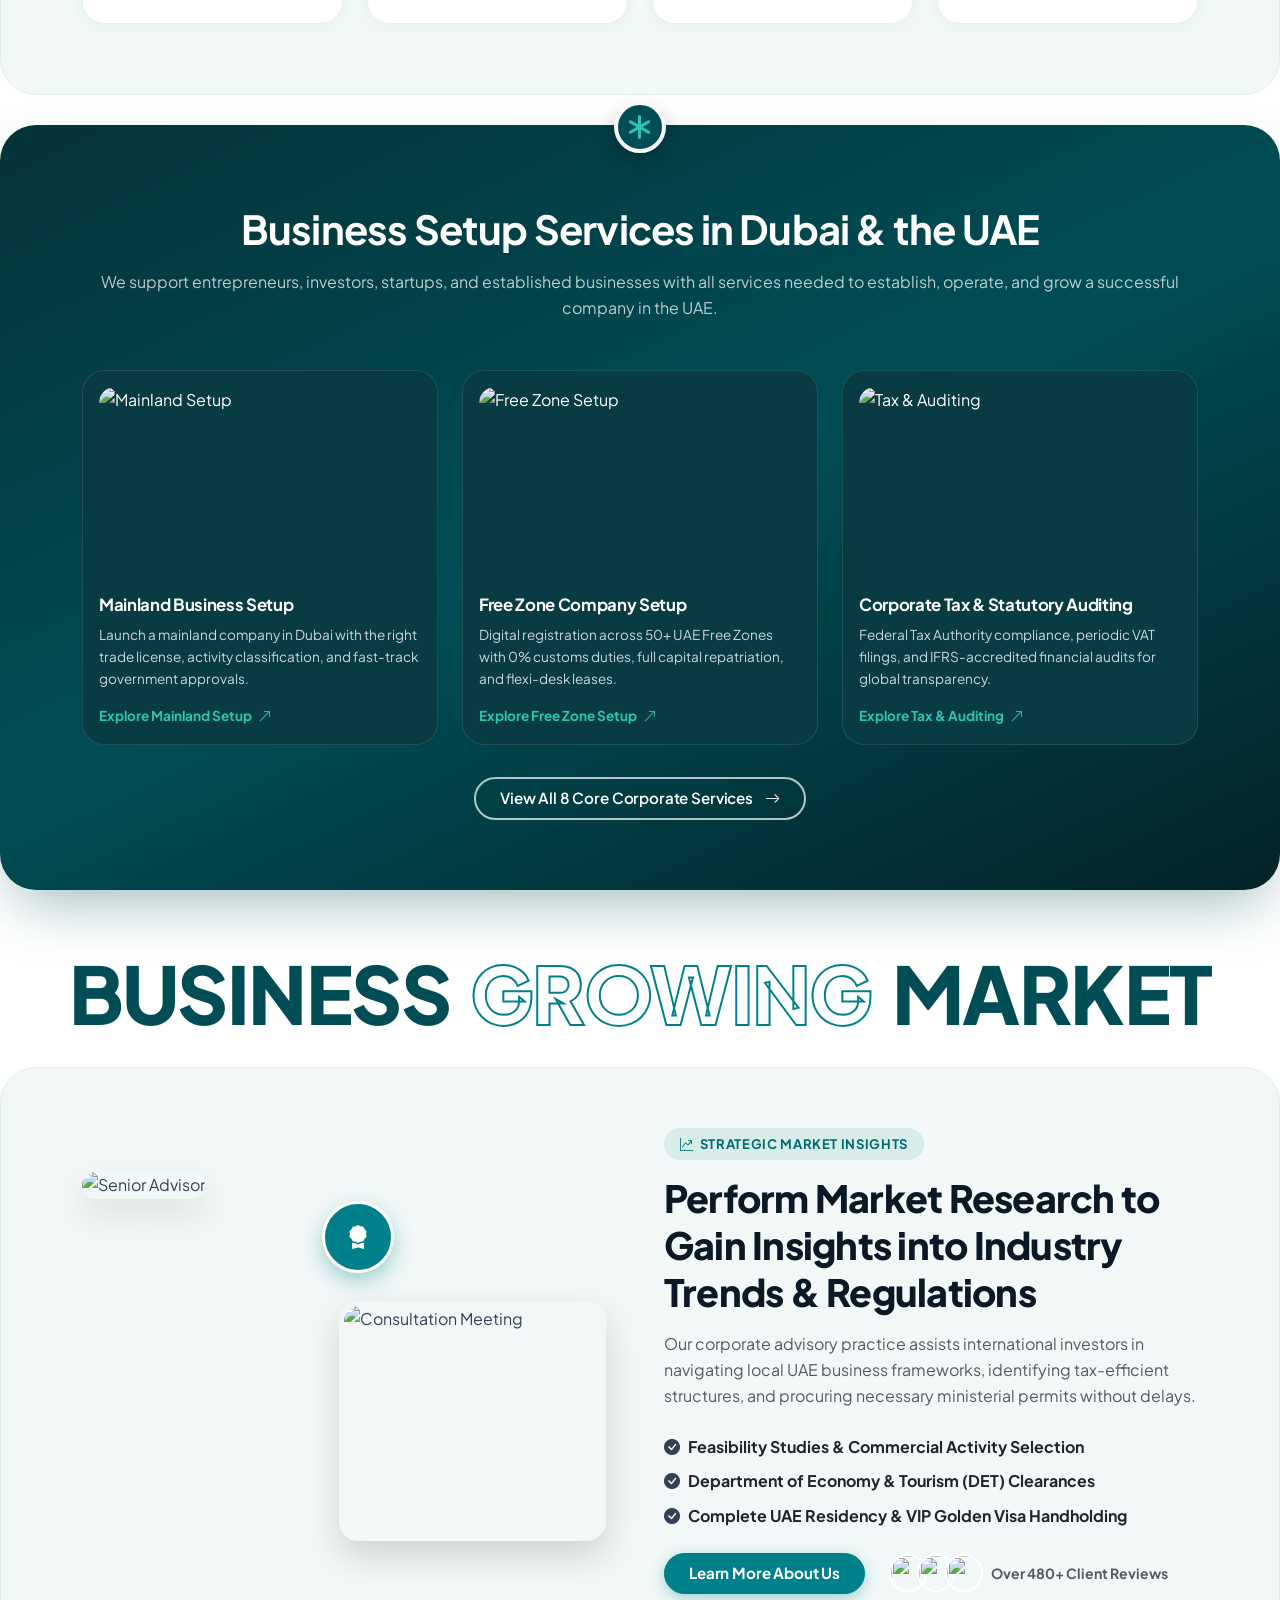
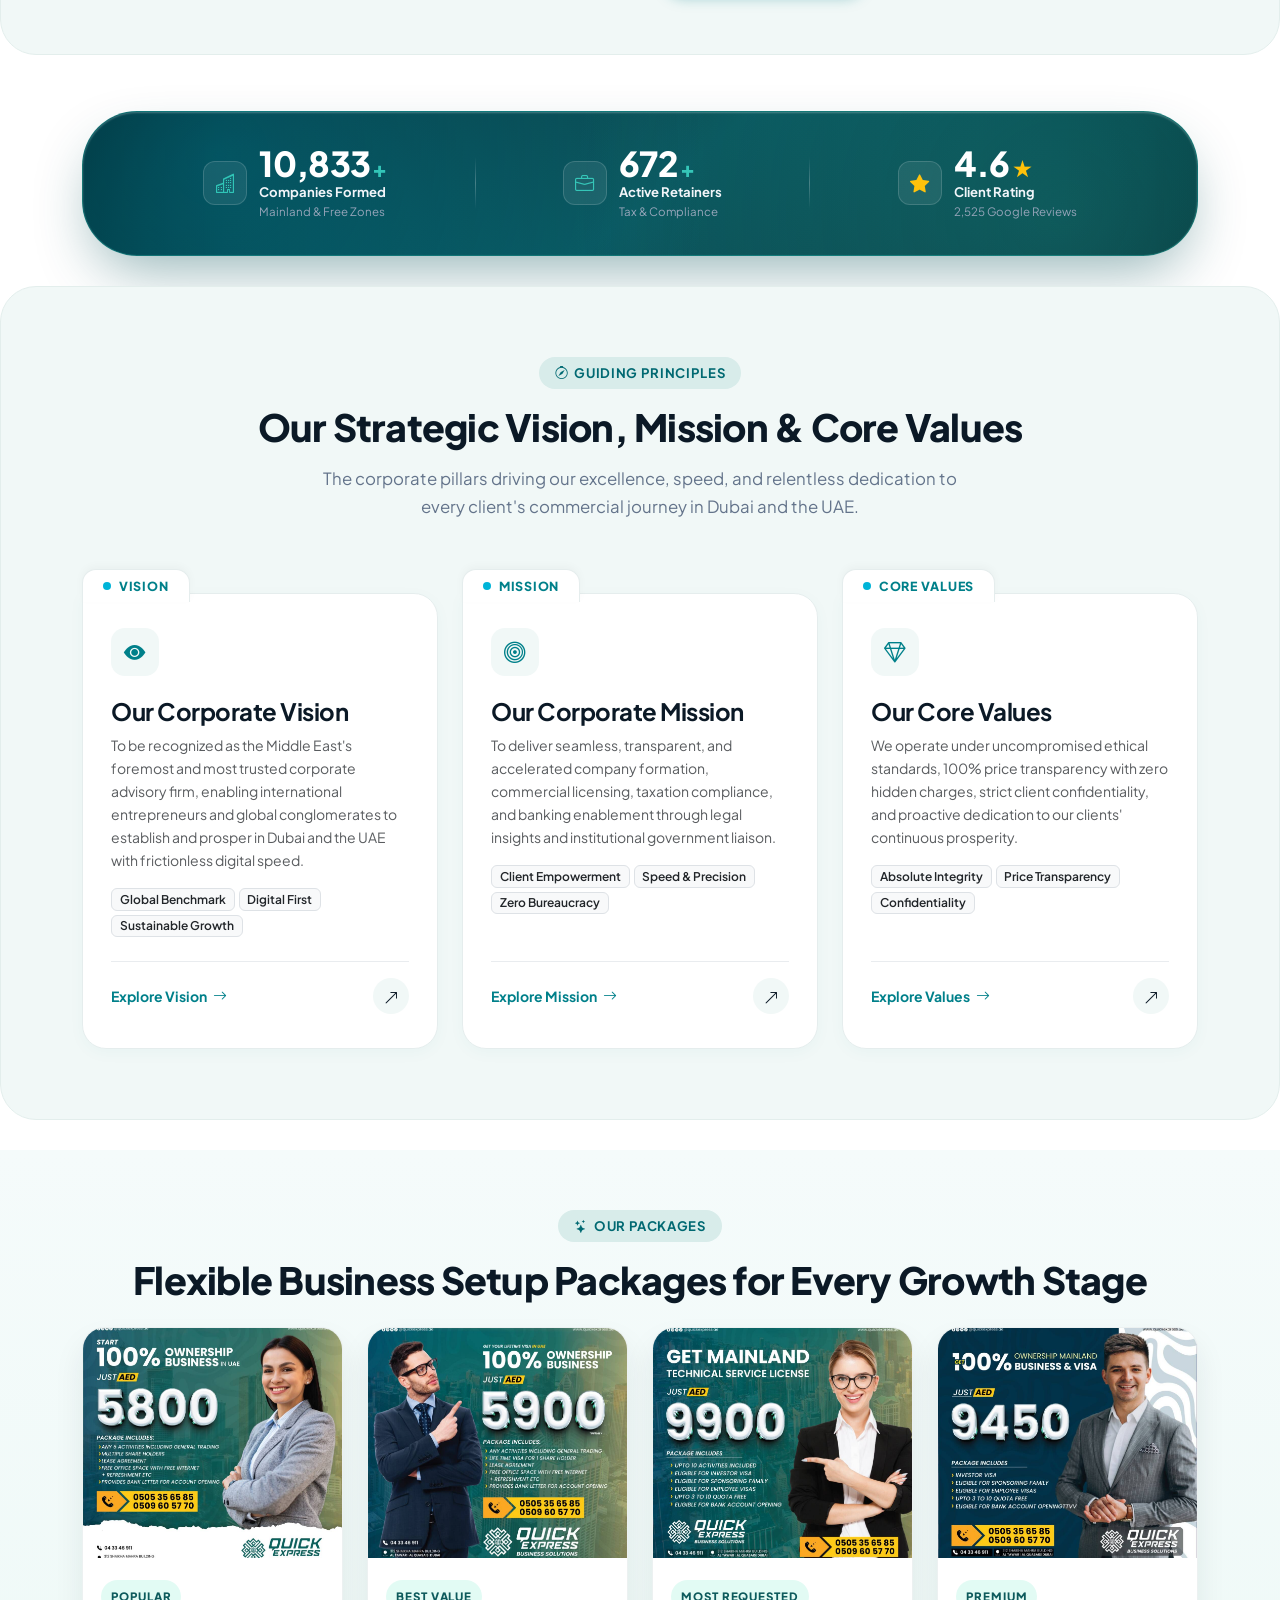
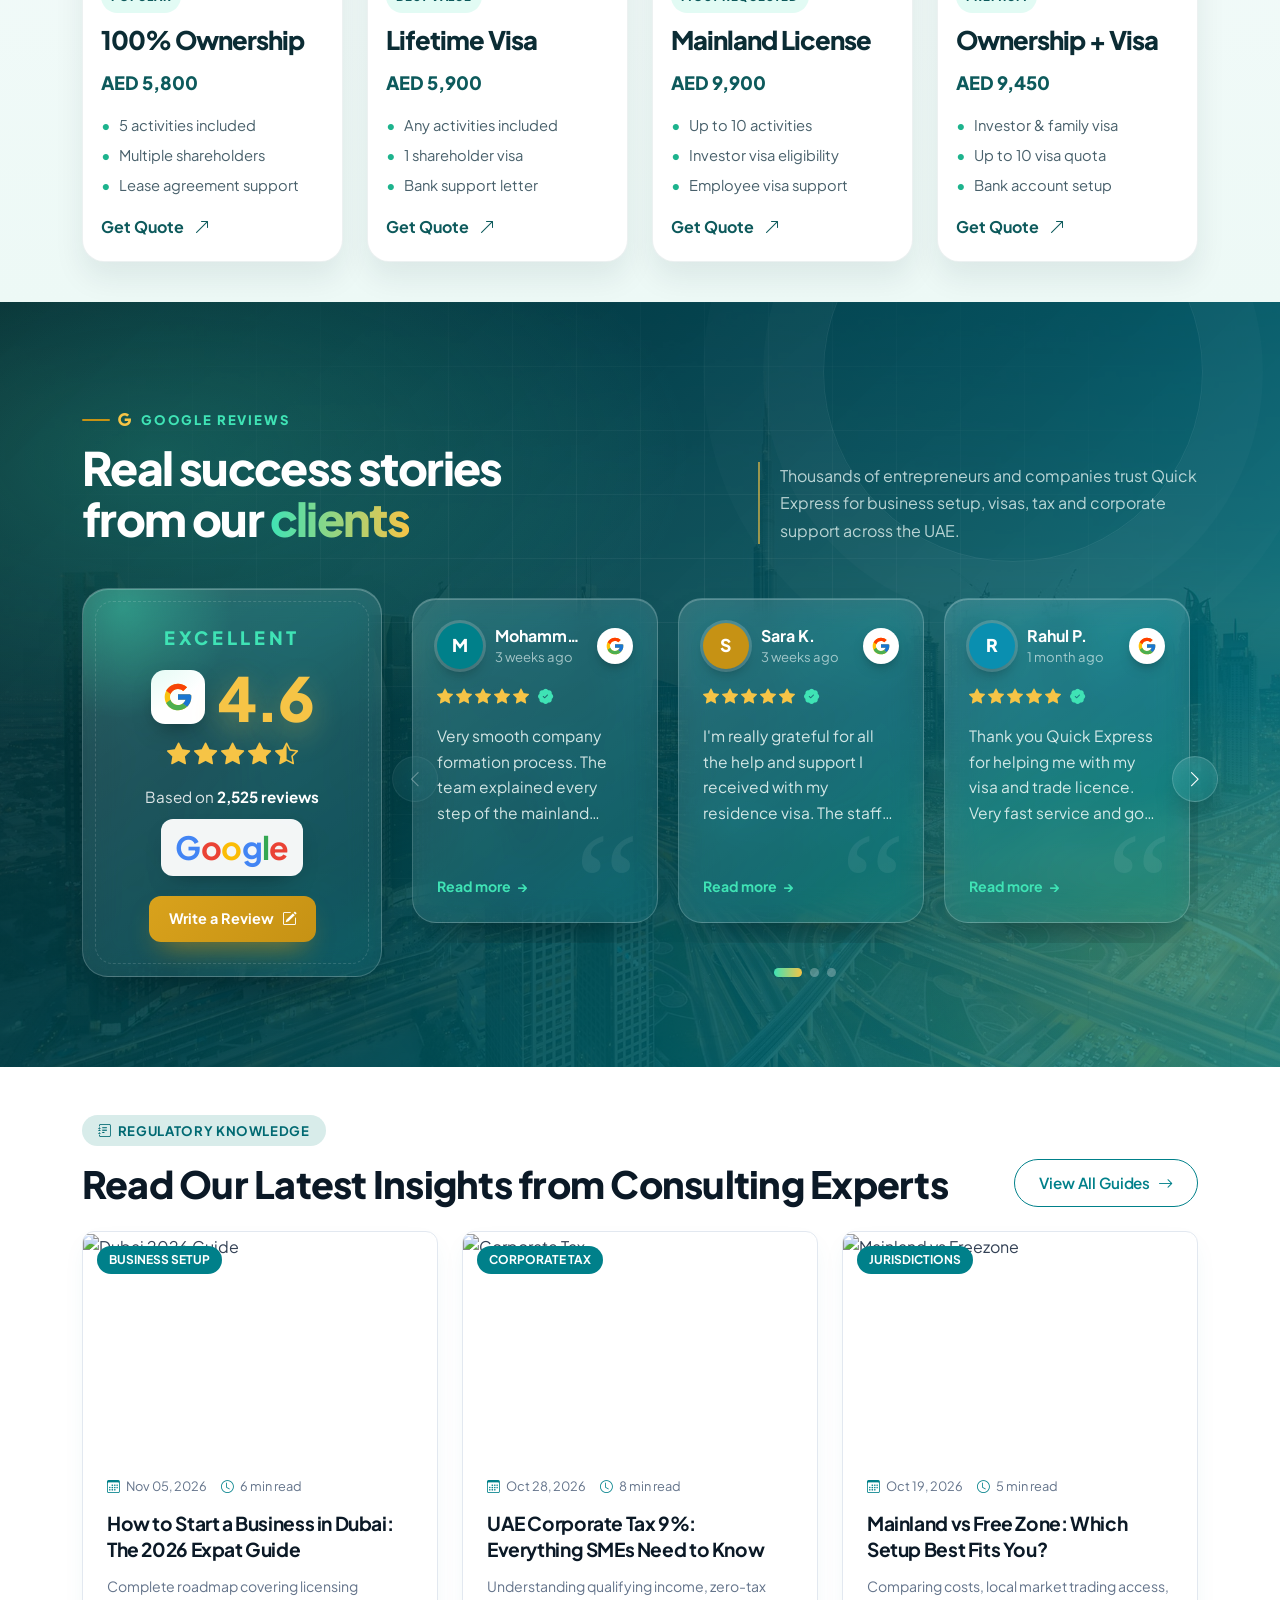
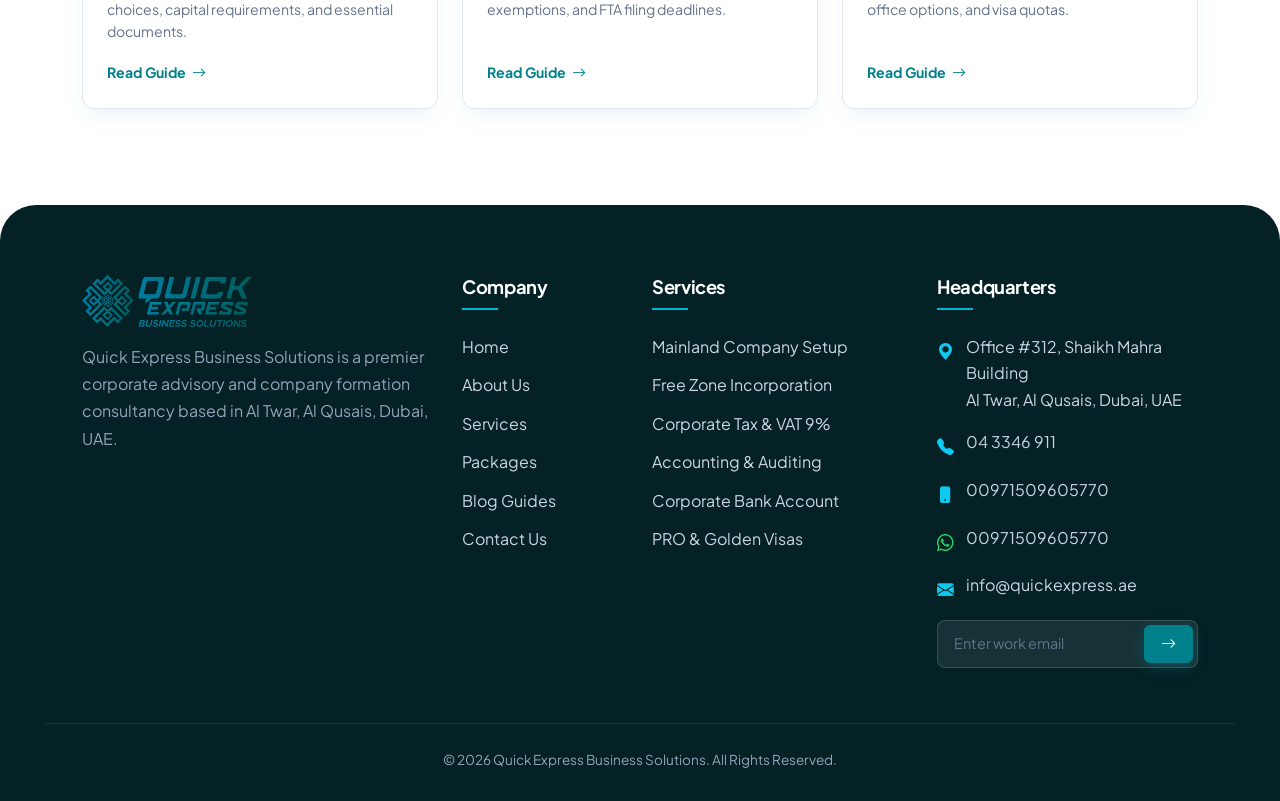
==== commit 9f7bda9f: "Updated website sections" ====
--- a/index.html
+++ b/index.html
@@ -59,7 +59,6 @@
             <li><a href="services.html">Services</a></li>
             <li><a href="blog.html">Blog</a></li>
             <li><a href="offers.html">Offers</a></li>
-            <li><a href="cost-calculator.html">Cost Calculator</a></li>
             <li><a href="contact.html">Contact Us</a></li>
           </ul>
 
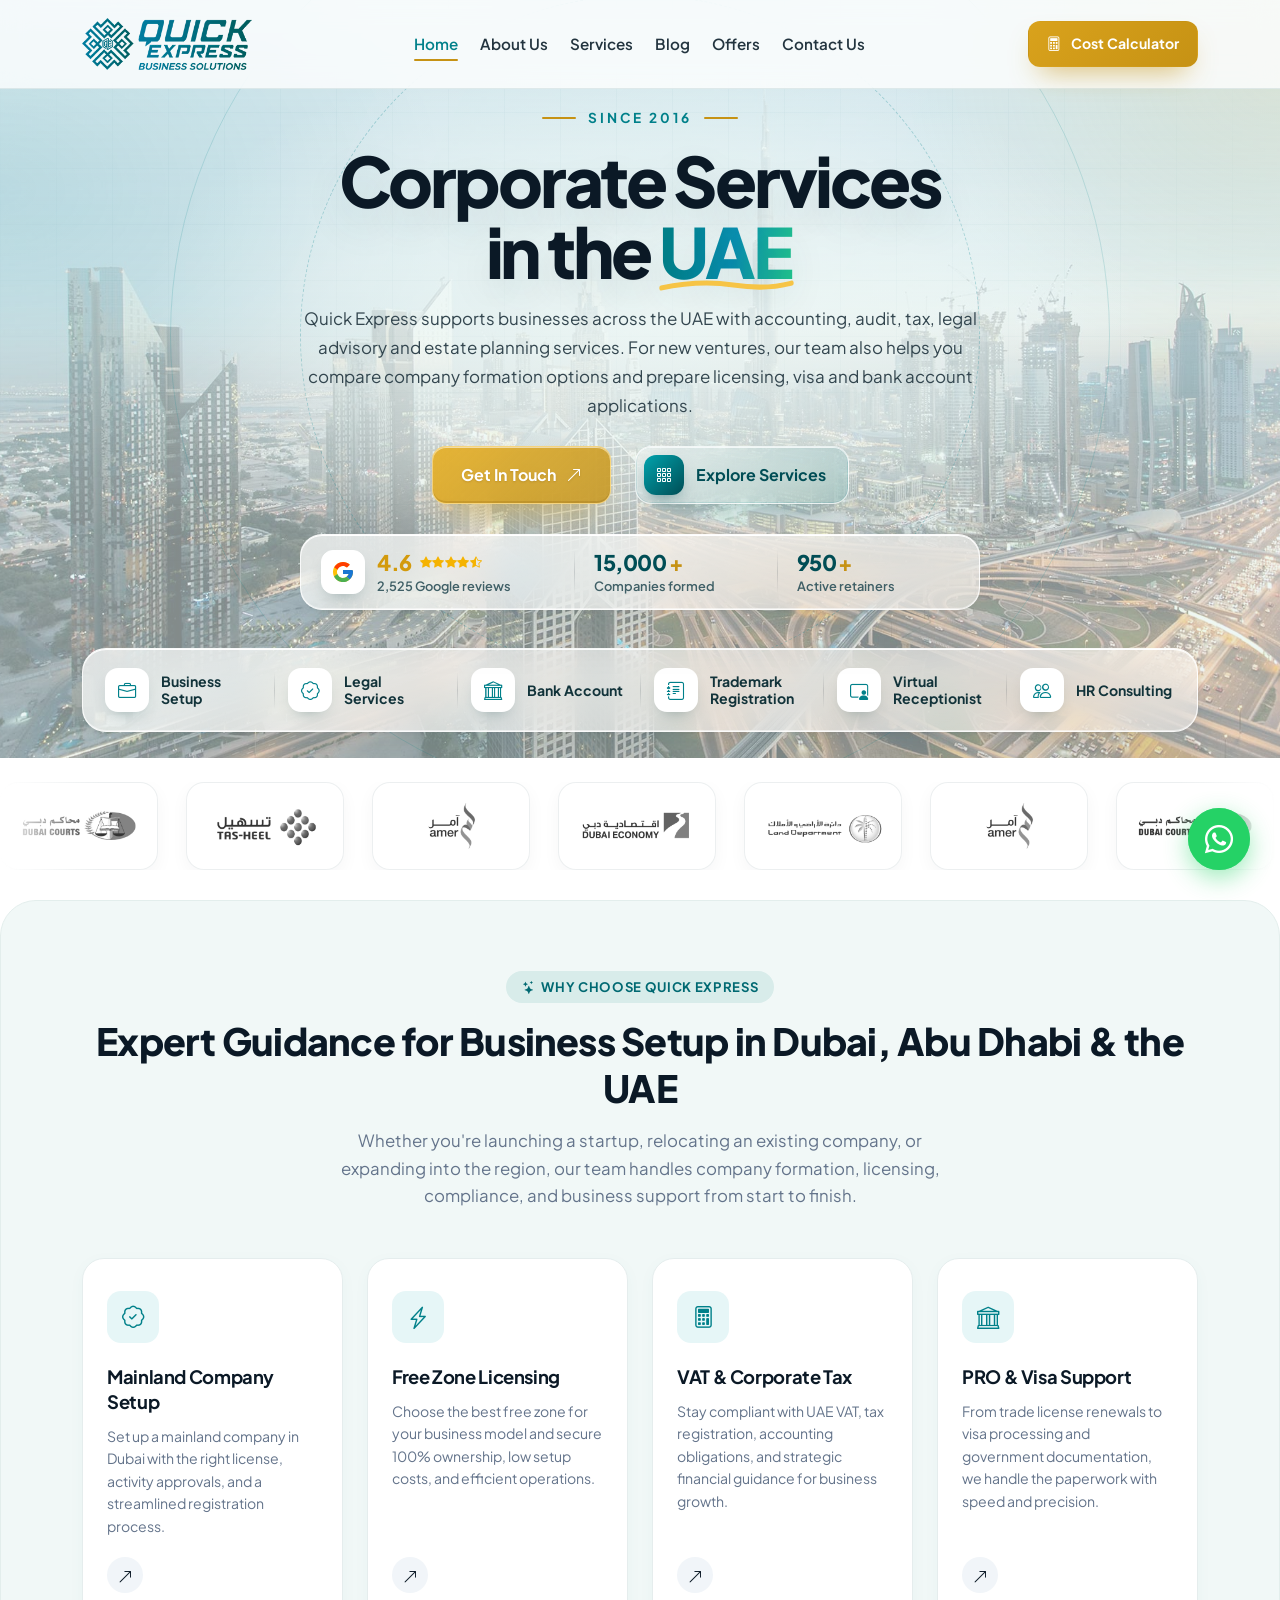
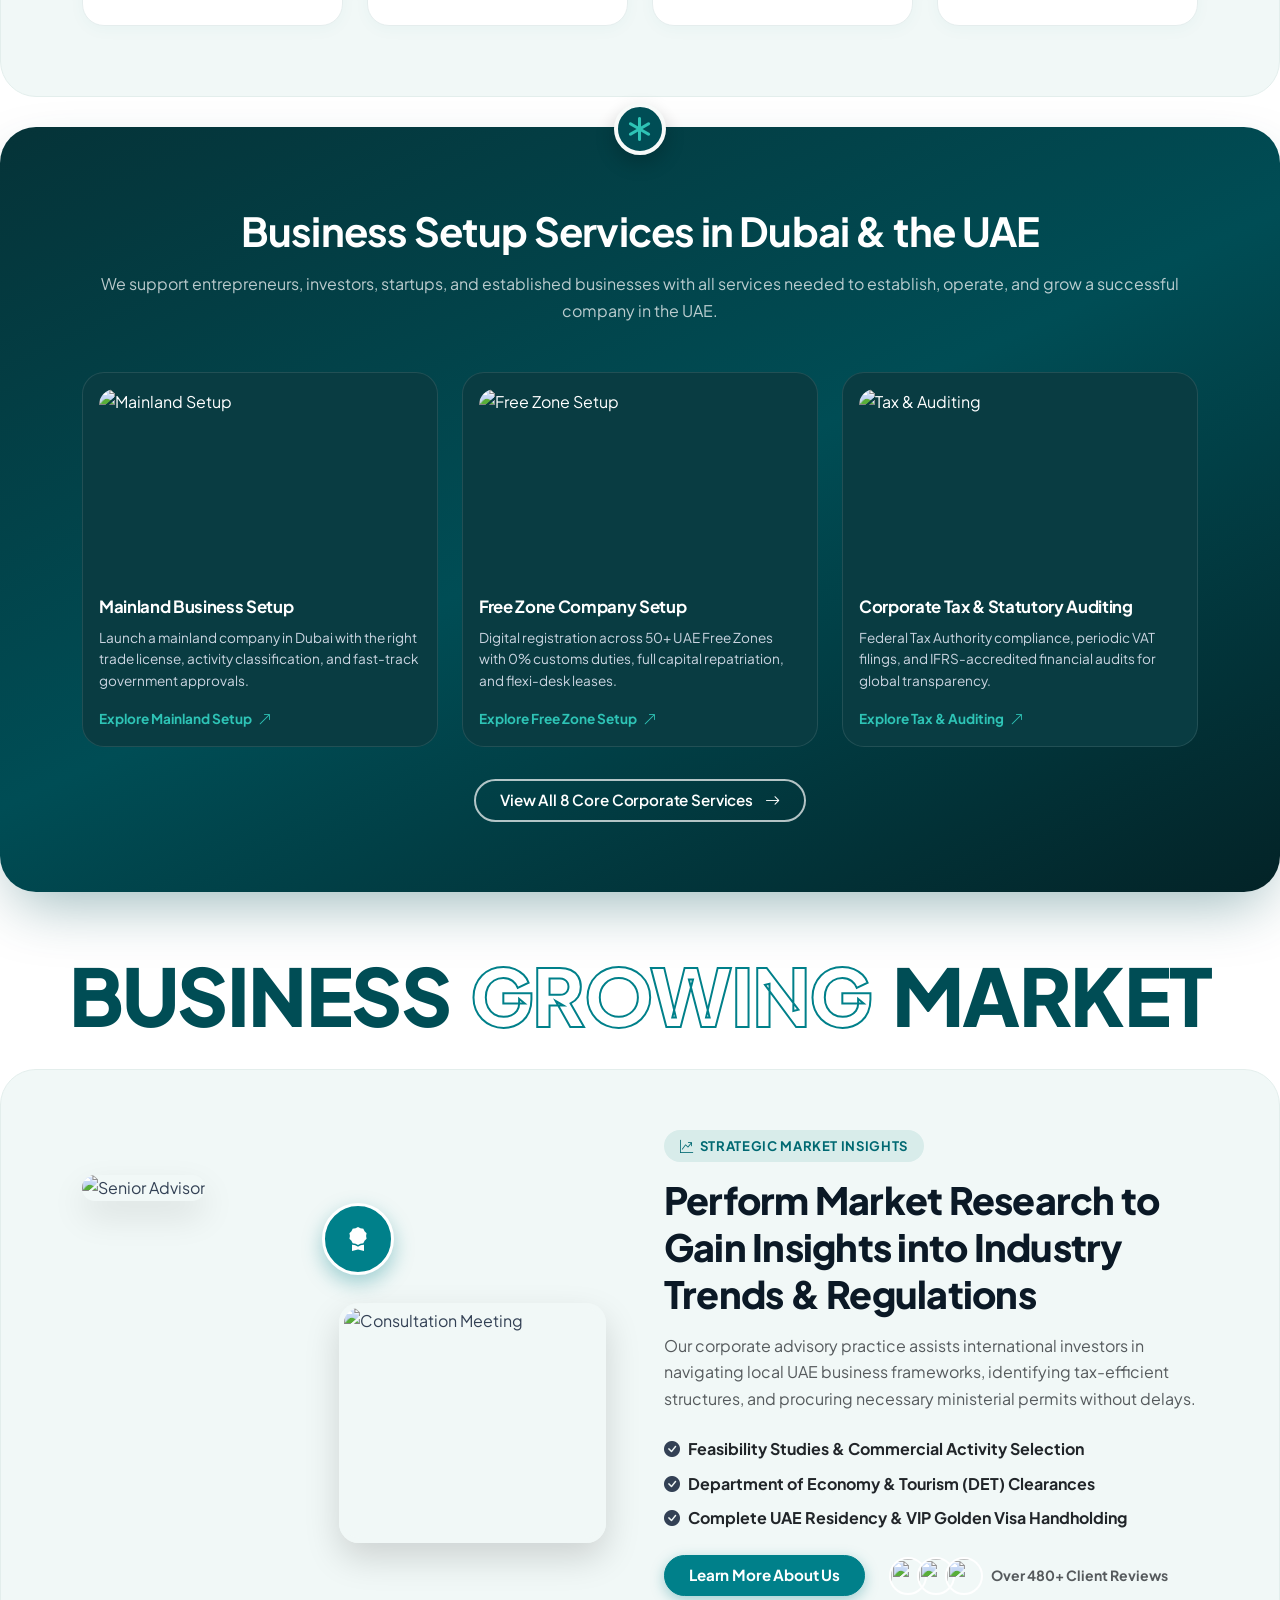
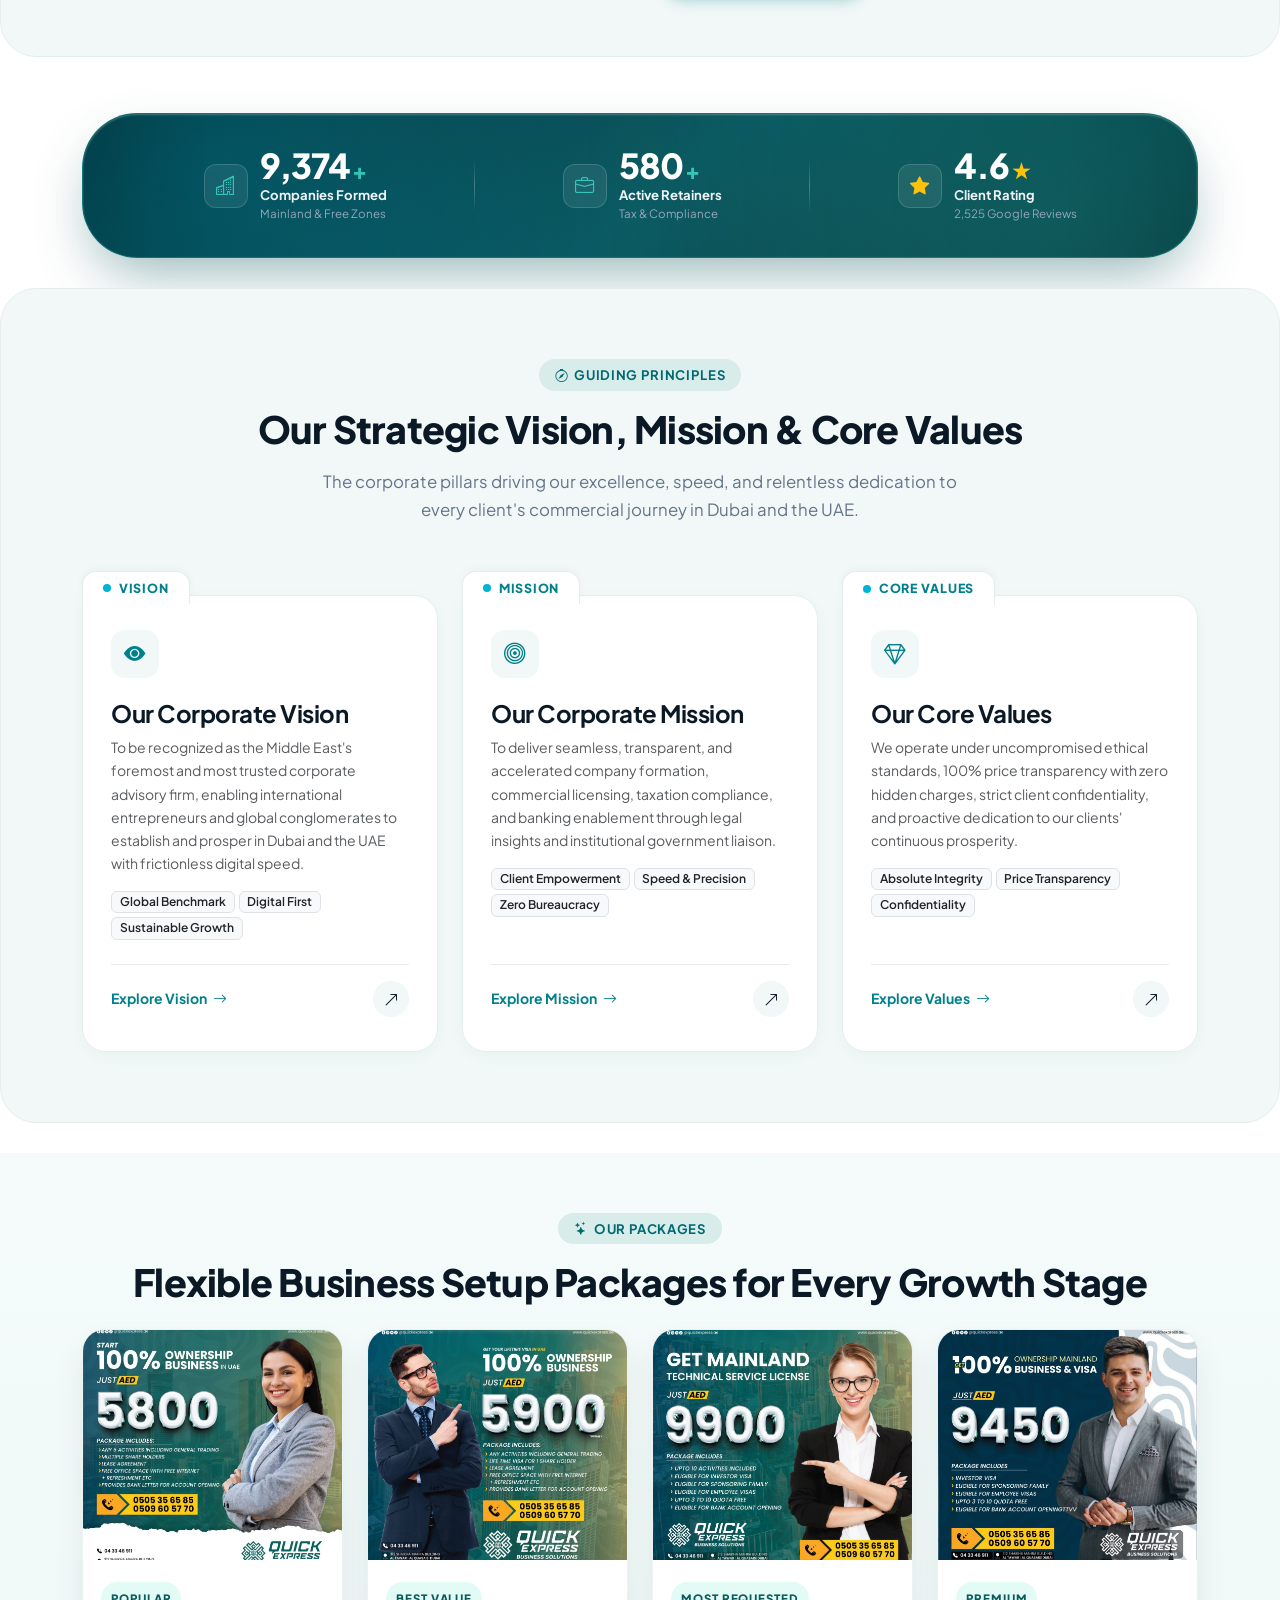
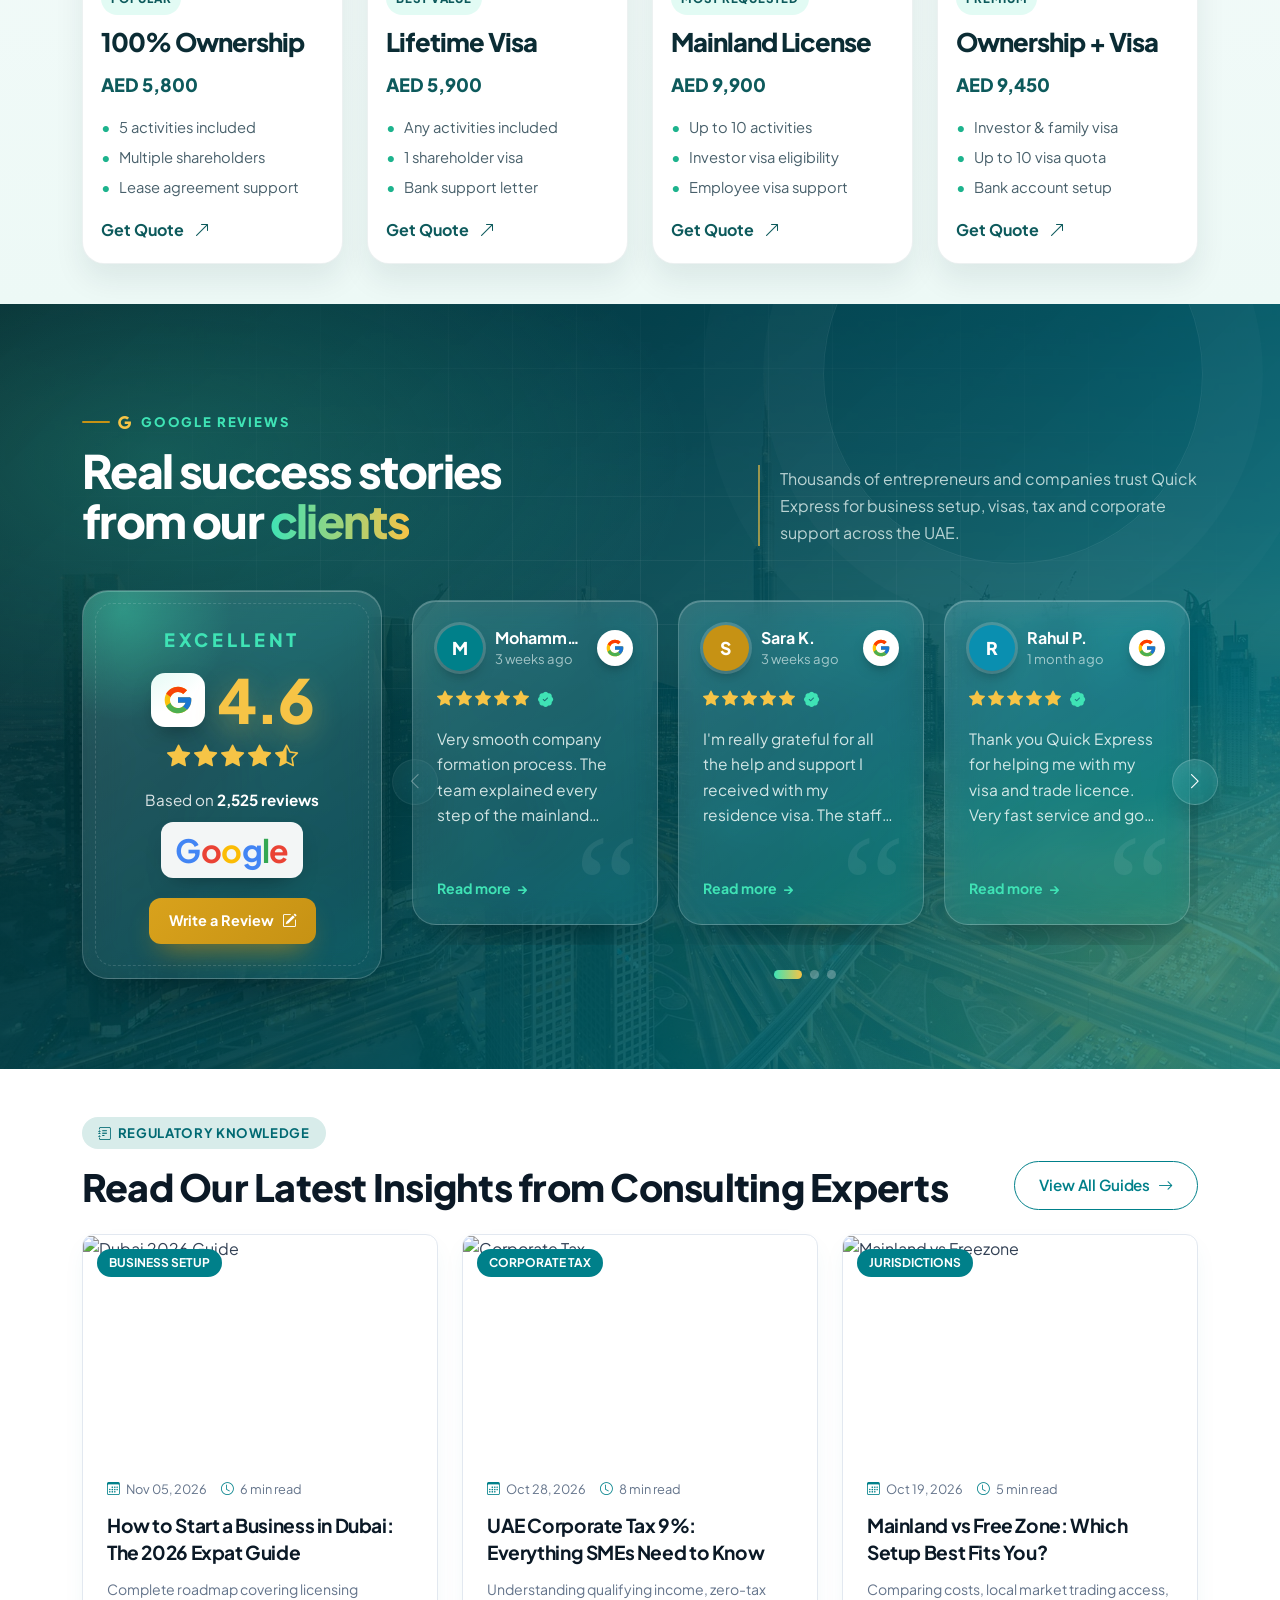
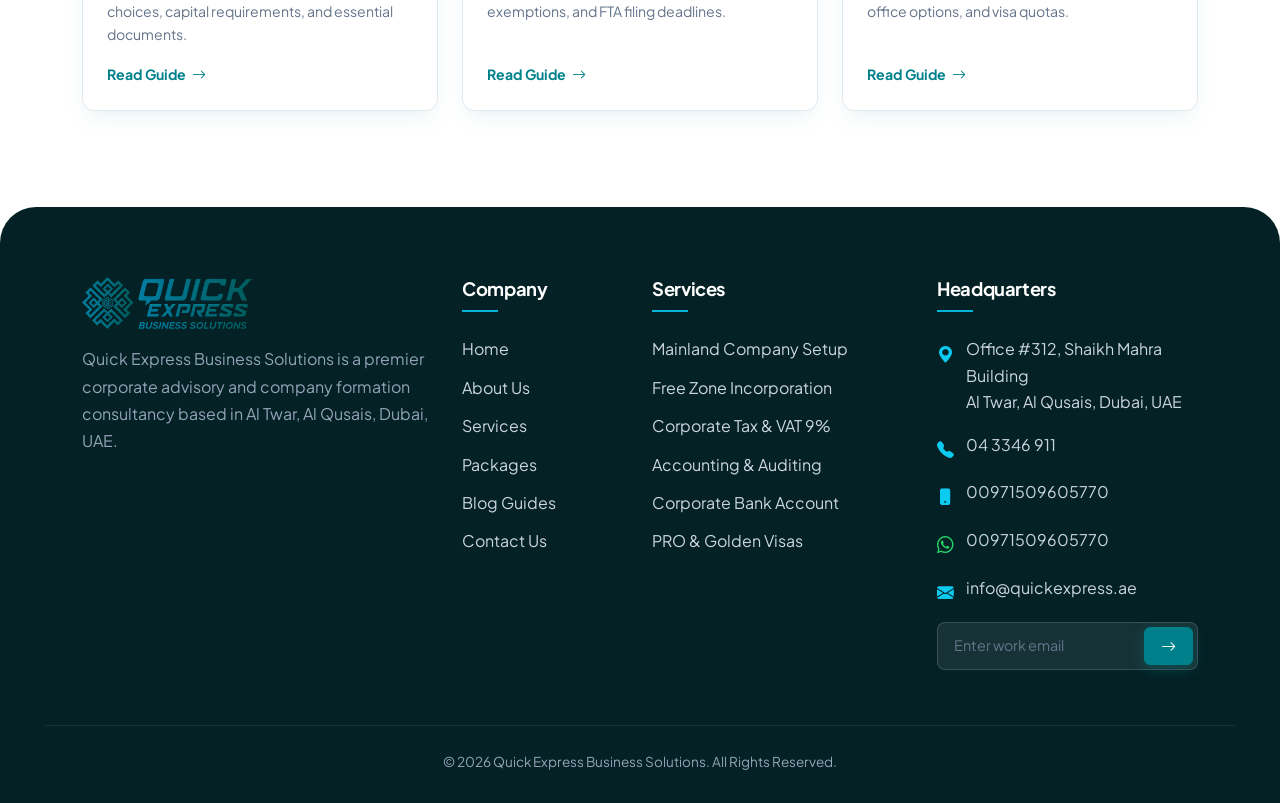
==== commit 9a28369b: "Updated website sections" ====
--- a/index.html
+++ b/index.html
@@ -84,6 +84,8 @@
           <span class="hx2-orbit hx2-orbit-2" aria-hidden="true"></span>
           <!-- Copy -->
           <div class="hx2-copy" data-aos="fade-right" data-aos-delay="100">
+
+            <span class="hx-since2">Since 2016</span>
 
             <h1 class="hx2-title">
               Corporate Services<br>in the <span class="hx2-hl">UAE</span>
--- a/assets/css/style.css
+++ b/assets/css/style.css
@@ -8092,3 +8092,44 @@
   .gr-dots span { width: 8px; height: 8px; }
   .gr-dots span.is-active { width: 26px; }
 }
+
+/* Home hero: "Since 2016" badge */
+.hx-since { position: relative; display: inline-flex; align-items: center; gap: 12px; margin-bottom: 20px; padding: 7px 18px 7px 7px; border-radius: 50px;
+  border: 1.5px solid transparent;
+  background: linear-gradient(rgba(255, 255, 255, 0.82), rgba(255, 255, 255, 0.66)) padding-box,
+              linear-gradient(100deg, #f6c446, rgba(255, 255, 255, 0.9) 45%, #00808a) border-box;
+  -webkit-backdrop-filter: blur(12px); backdrop-filter: blur(12px);
+  box-shadow: 0 14px 30px -18px rgba(0, 51, 56, 0.55); overflow: hidden; }
+.hx-since::after { content: ""; position: absolute; top: 0; bottom: 0; left: -40%; width: 30%; transform: skewX(-20deg);
+  background: linear-gradient(90deg, transparent, rgba(255, 255, 255, 0.8), transparent); animation: hxSinceShine 4.5s ease-in-out infinite; pointer-events: none; }
+@keyframes hxSinceShine { 0%, 60% { left: -40%; } 100% { left: 130%; } }
+.hx-since-ico { width: 38px; height: 38px; border-radius: 50%; display: grid; place-items: center; flex-shrink: 0; color: #fff; font-size: 1.05rem;
+  background: linear-gradient(135deg, #ffe08a, #f6c446 45%, #c69214); box-shadow: 0 6px 14px -6px rgba(198, 146, 20, 0.8), inset 0 1px 0 rgba(255, 255, 255, 0.6); }
+.hx-since-txt { display: flex; flex-direction: column; line-height: 1; text-align: left; }
+.hx-since-txt small { font-size: 0.62rem; font-weight: 800; letter-spacing: .16em; text-transform: uppercase; color: #5b6b7b; }
+.hx-since-txt b { font-size: 1.25rem; font-weight: 800; letter-spacing: -0.02em; margin-top: 2px;
+  background: linear-gradient(100deg, #004d55, #00808a 60%, #0a8fb0); -webkit-background-clip: text; background-clip: text; color: transparent; }
+.hx-since-sep { width: 1px; height: 26px; background: linear-gradient(180deg, transparent, rgba(0, 77, 85, 0.3), transparent); }
+.hx-since-yrs { font-size: 0.86rem; font-weight: 700; color: #1d2e39; white-space: nowrap; }
+.hx-since-yrs b { color: #c69214; font-weight: 800; }
+@media (max-width: 575.98px) {
+  .hx-since { gap: 9px; padding: 5px 14px 5px 5px; margin-bottom: 16px; }
+  .hx-since-ico { width: 32px; height: 32px; font-size: 0.9rem; }
+  .hx-since-txt b { font-size: 1.05rem; }
+  .hx-since-txt small { font-size: 0.55rem; }
+  .hx-since-yrs { font-size: 0.76rem; }
+}
+@media (max-width: 359.98px) { .hx-since-sep, .hx-since-yrs { display: none; } }
+@media (prefers-reduced-motion: reduce) { .hx-since::after { animation: none; } }
+
+/* Home hero: simple "Since 2016" label */
+.hx-since2 { display: inline-flex; align-items: center; gap: 12px; margin-bottom: 16px; font-size: 0.85rem; font-weight: 700; letter-spacing: .22em; text-transform: uppercase; color: #00808a; }
+.hx-since2::before, .hx-since2::after { content: ""; width: 34px; height: 2px; border-radius: 2px; background: #c69214; }
+@media (max-width: 575.98px) { .hx-since2 { font-size: 0.75rem; gap: 10px; margin-bottom: 12px; } .hx-since2::before, .hx-since2::after { width: 24px; } }
+/* Hero content a little higher */
+.hx2-center { padding-top: 34px; }
+@media (max-width: 991.98px) { .hx2-center { padding-top: 28px; } }
+@media (max-width: 575.98px) { .hx2-center { padding-top: 18px; } }
+.hx2-center { padding-top: 18px; }
+@media (max-width: 991.98px) { .hx2-center { padding-top: 16px; } }
+@media (max-width: 575.98px) { .hx2-center { padding-top: 10px; } }
